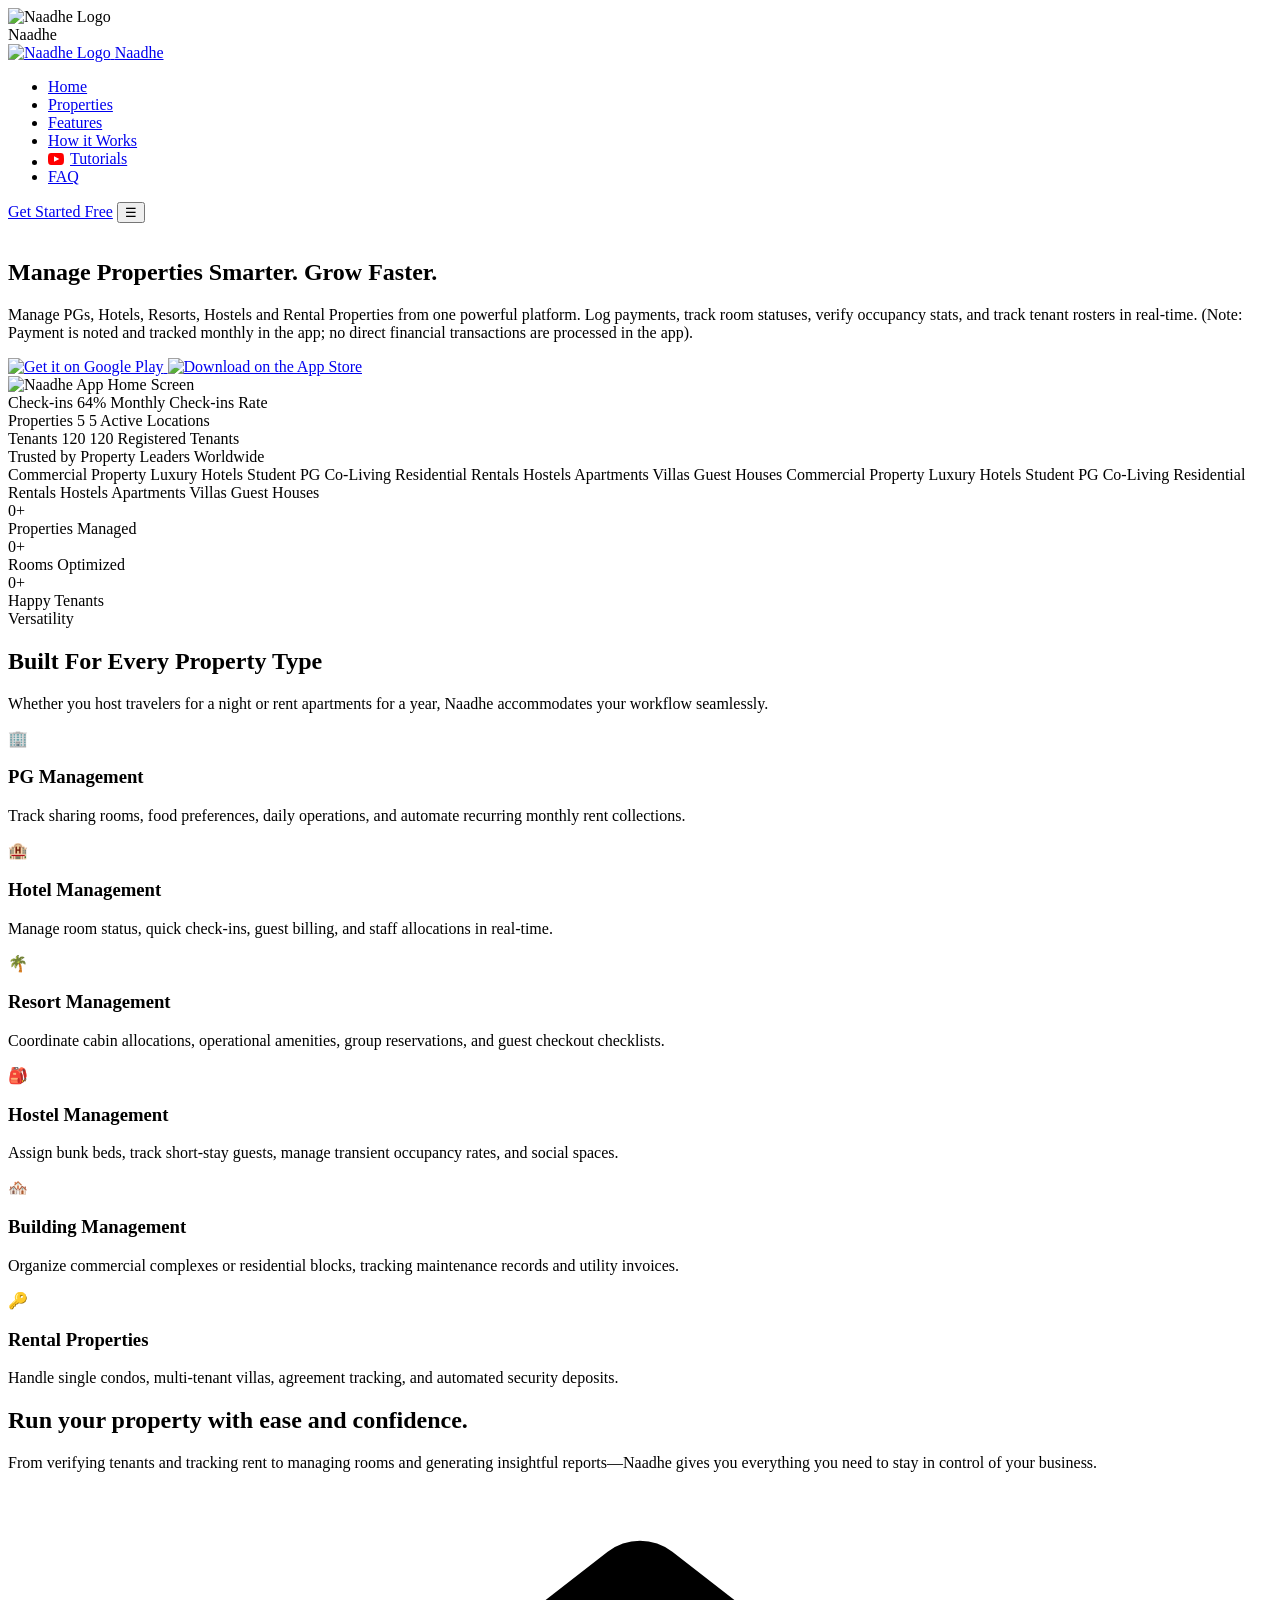
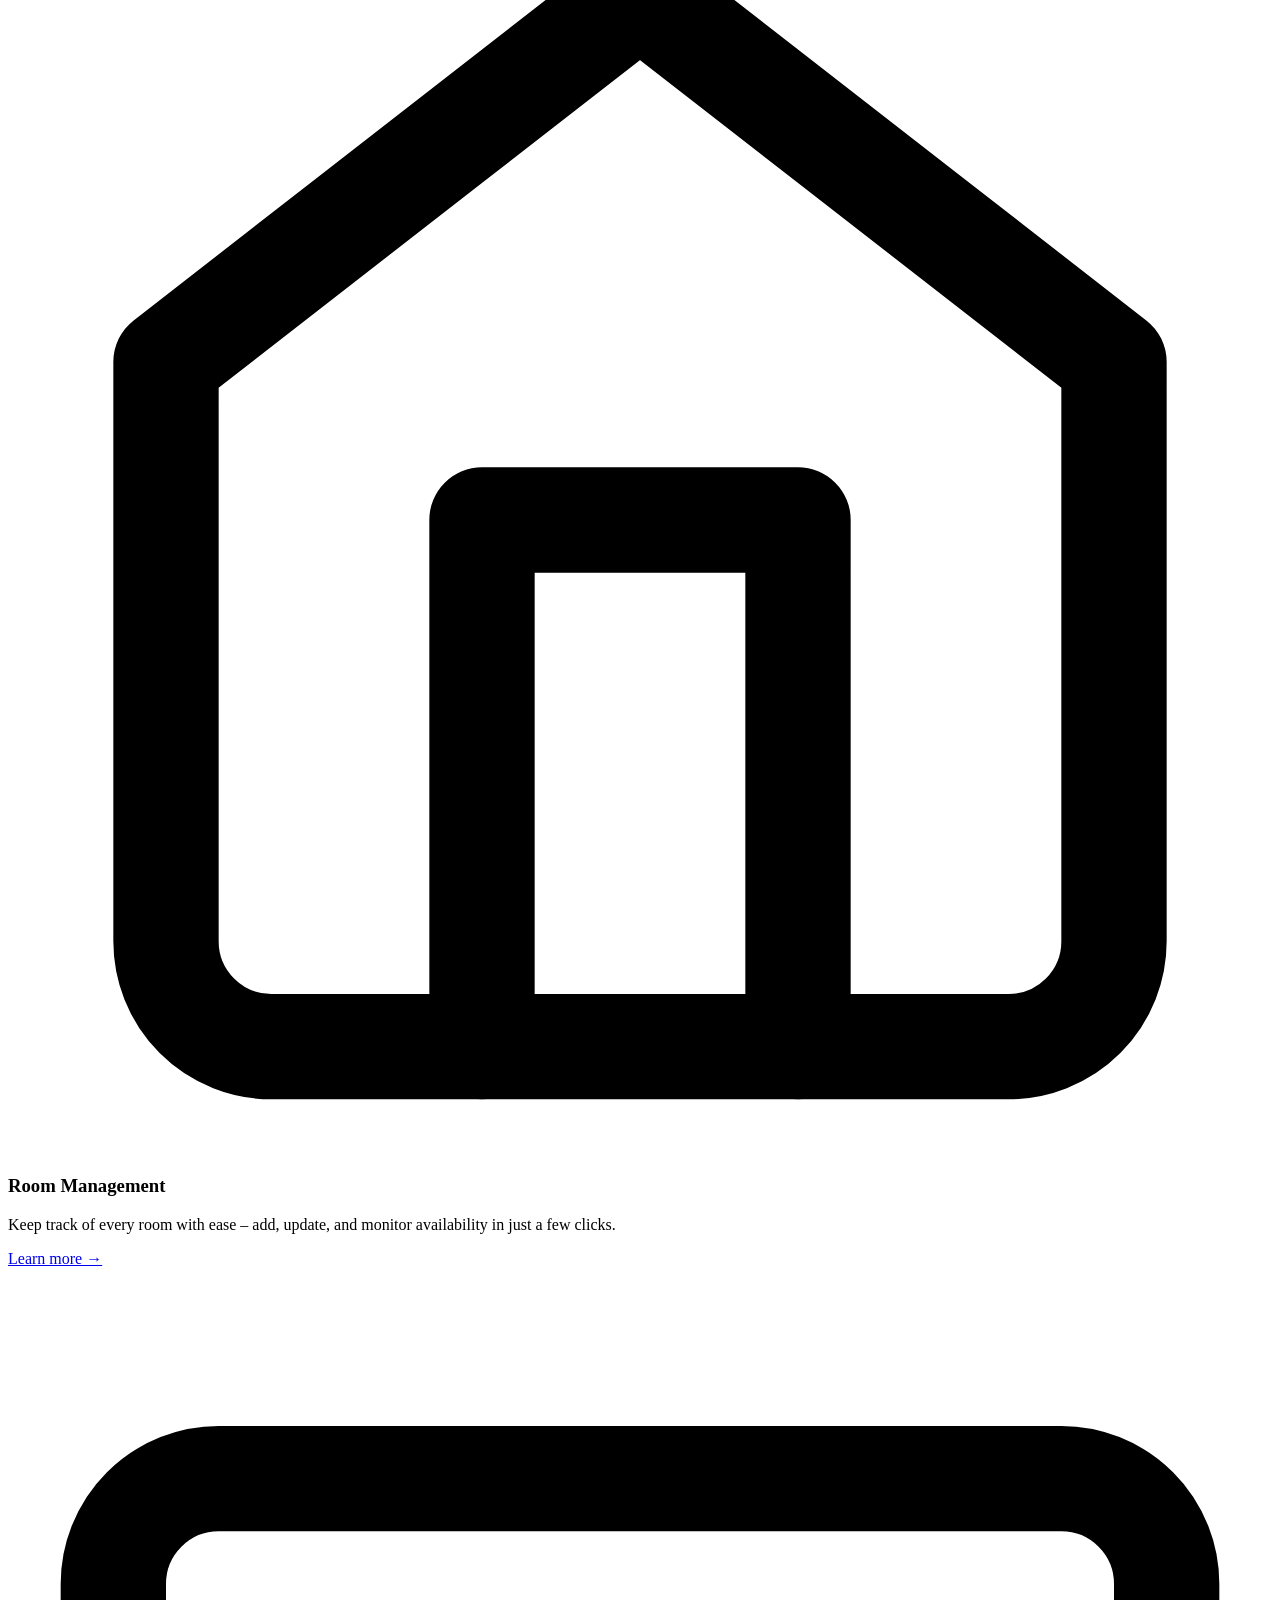
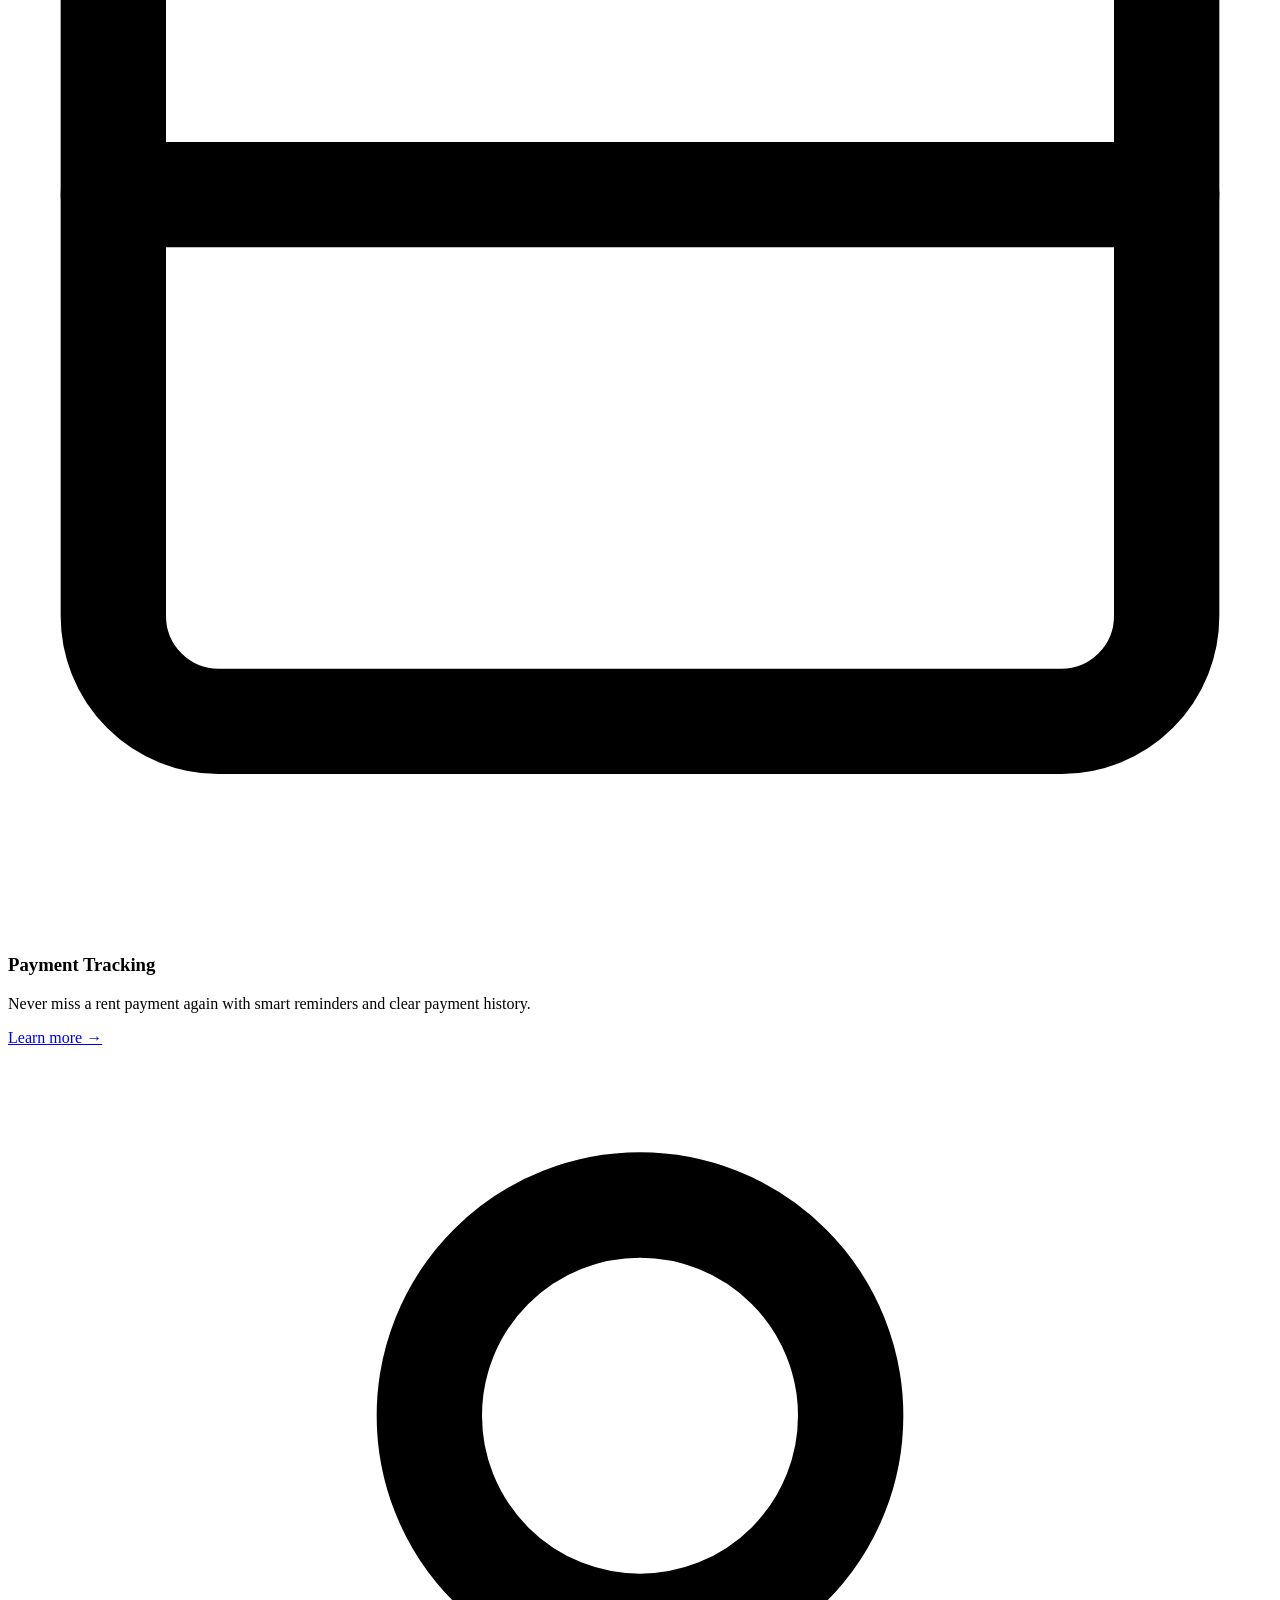
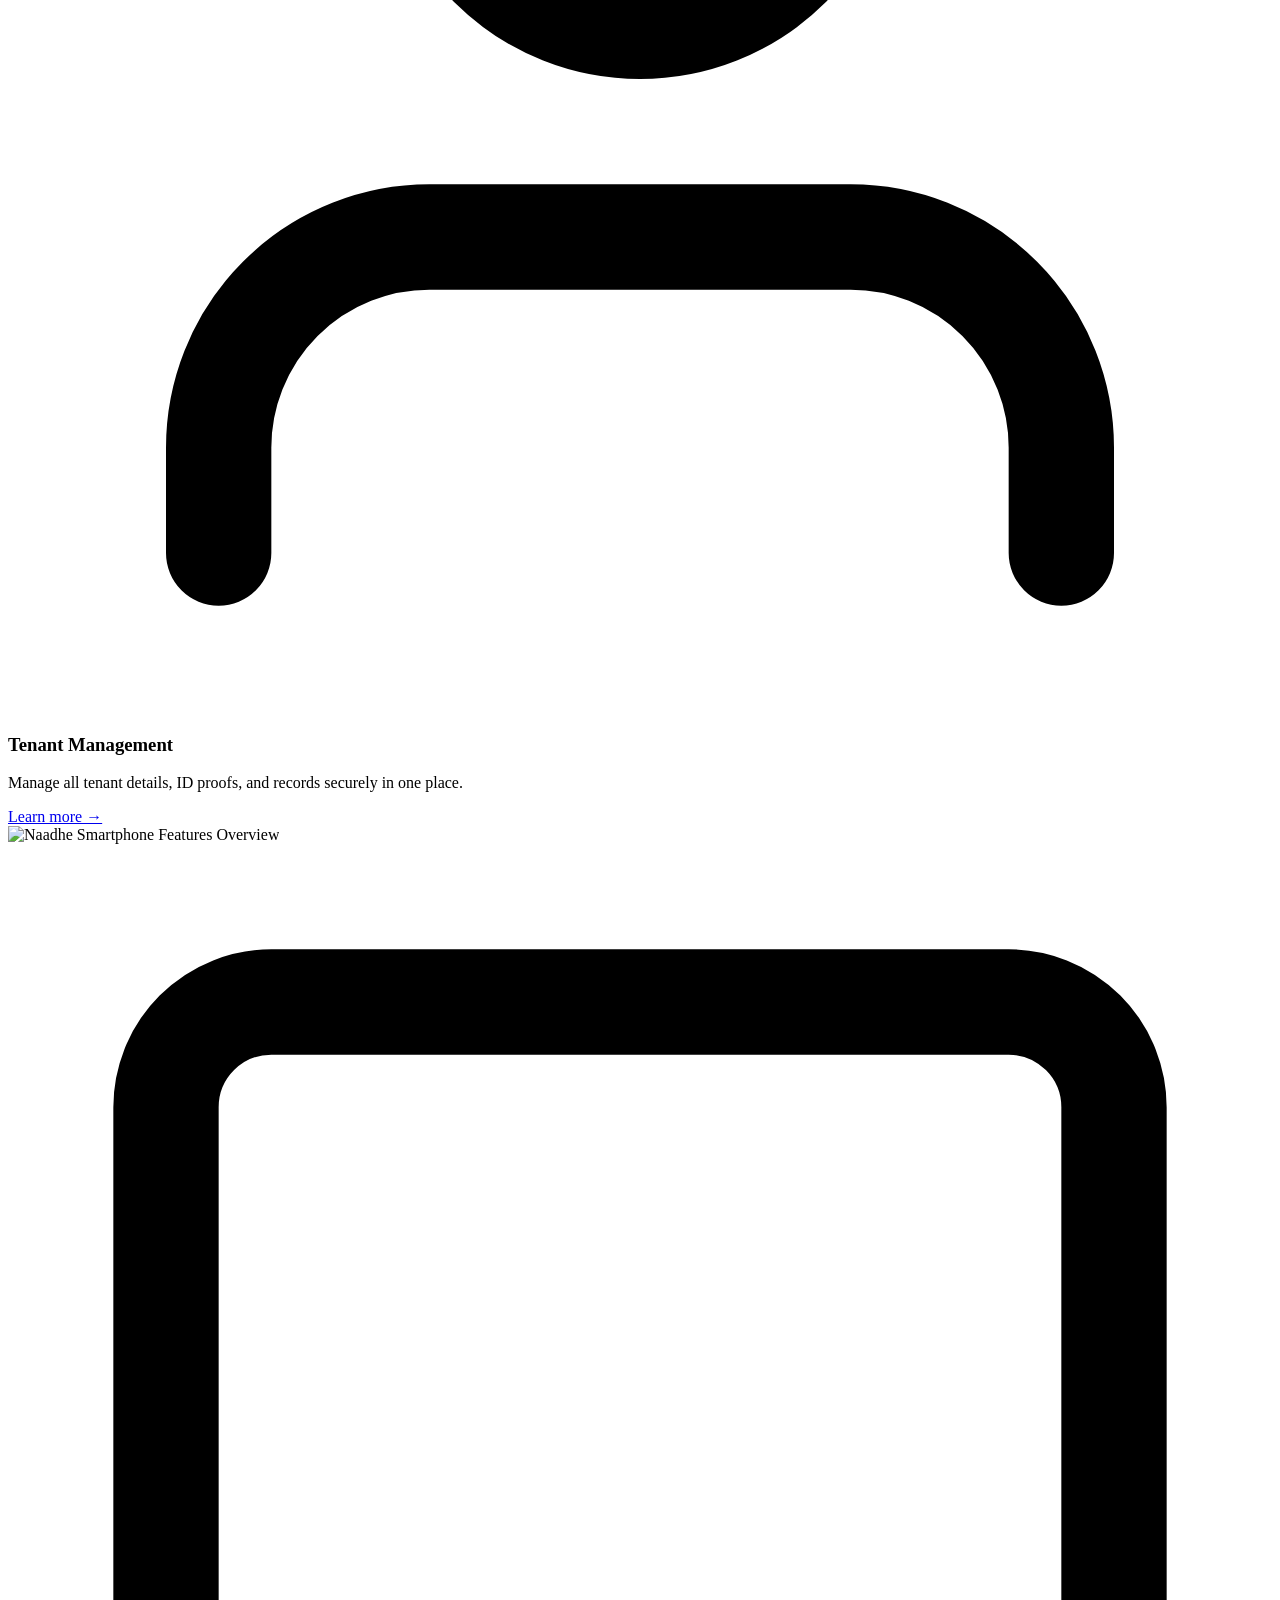
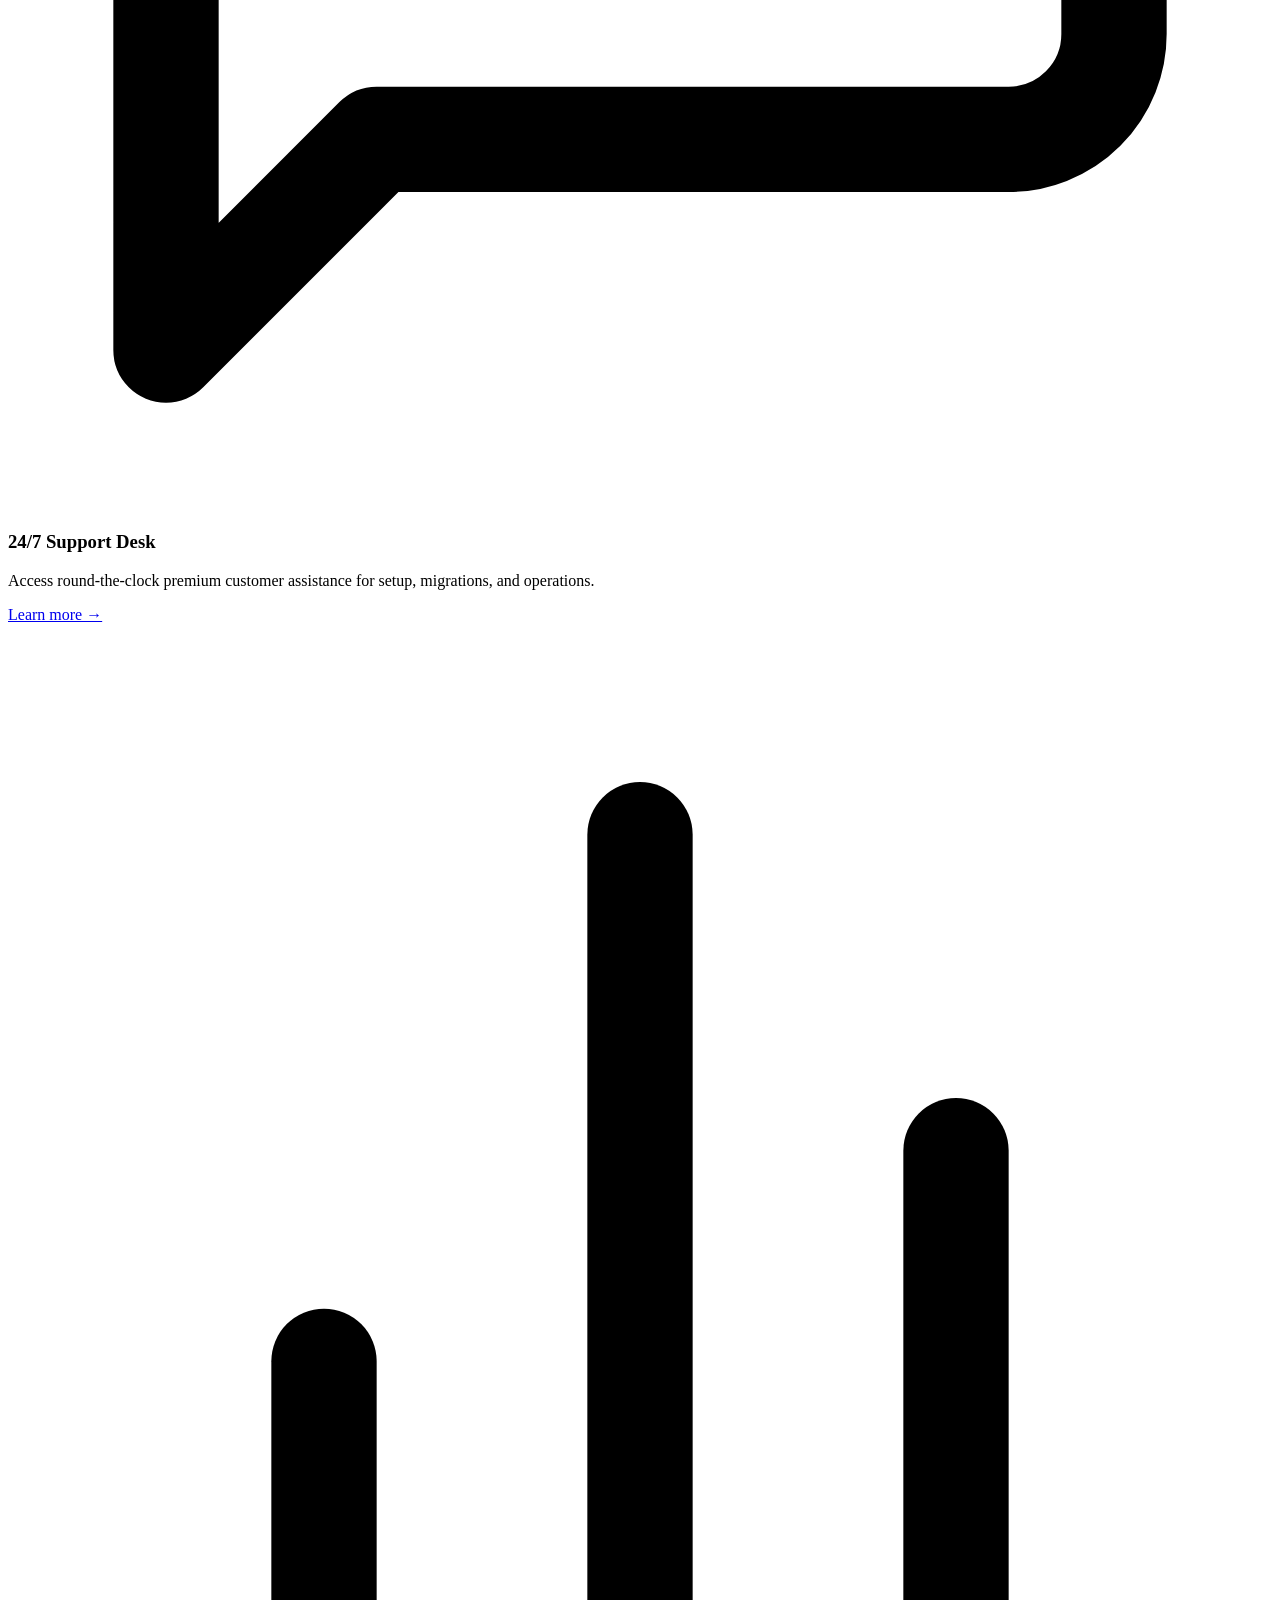
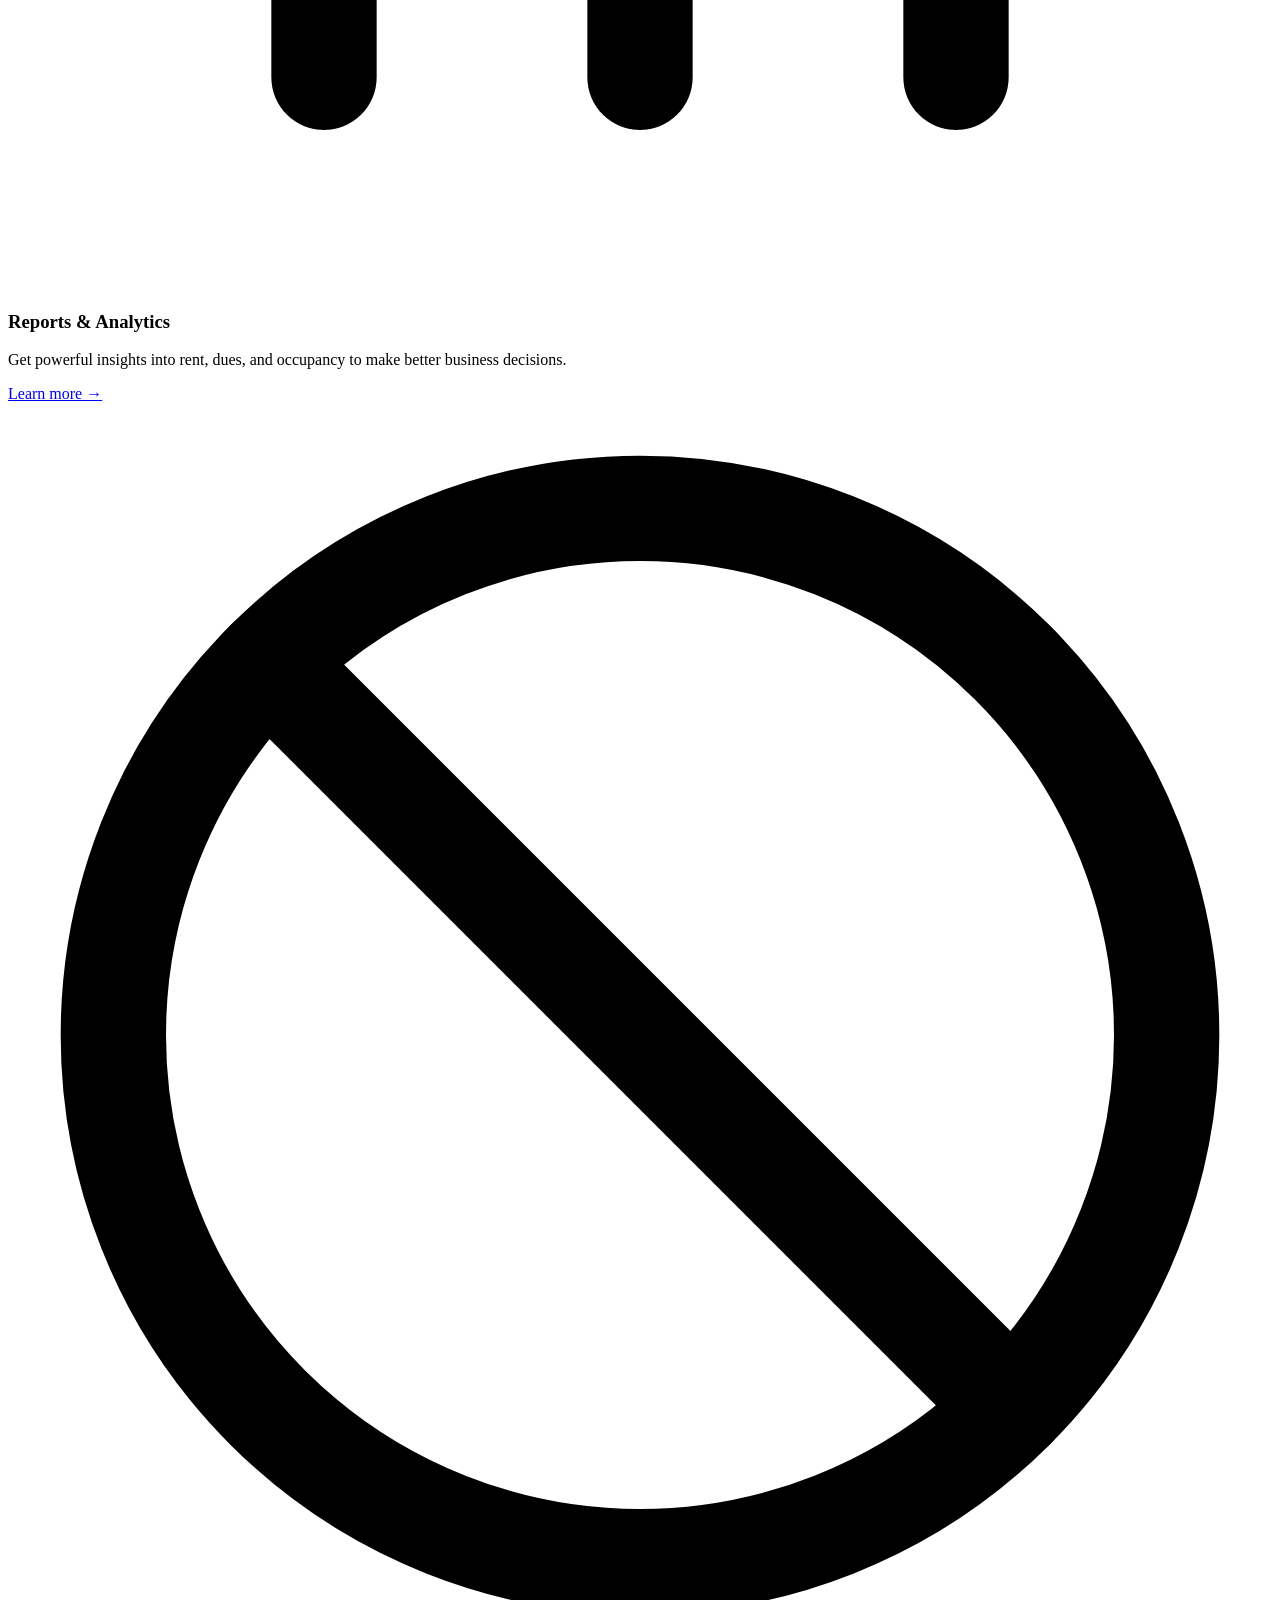
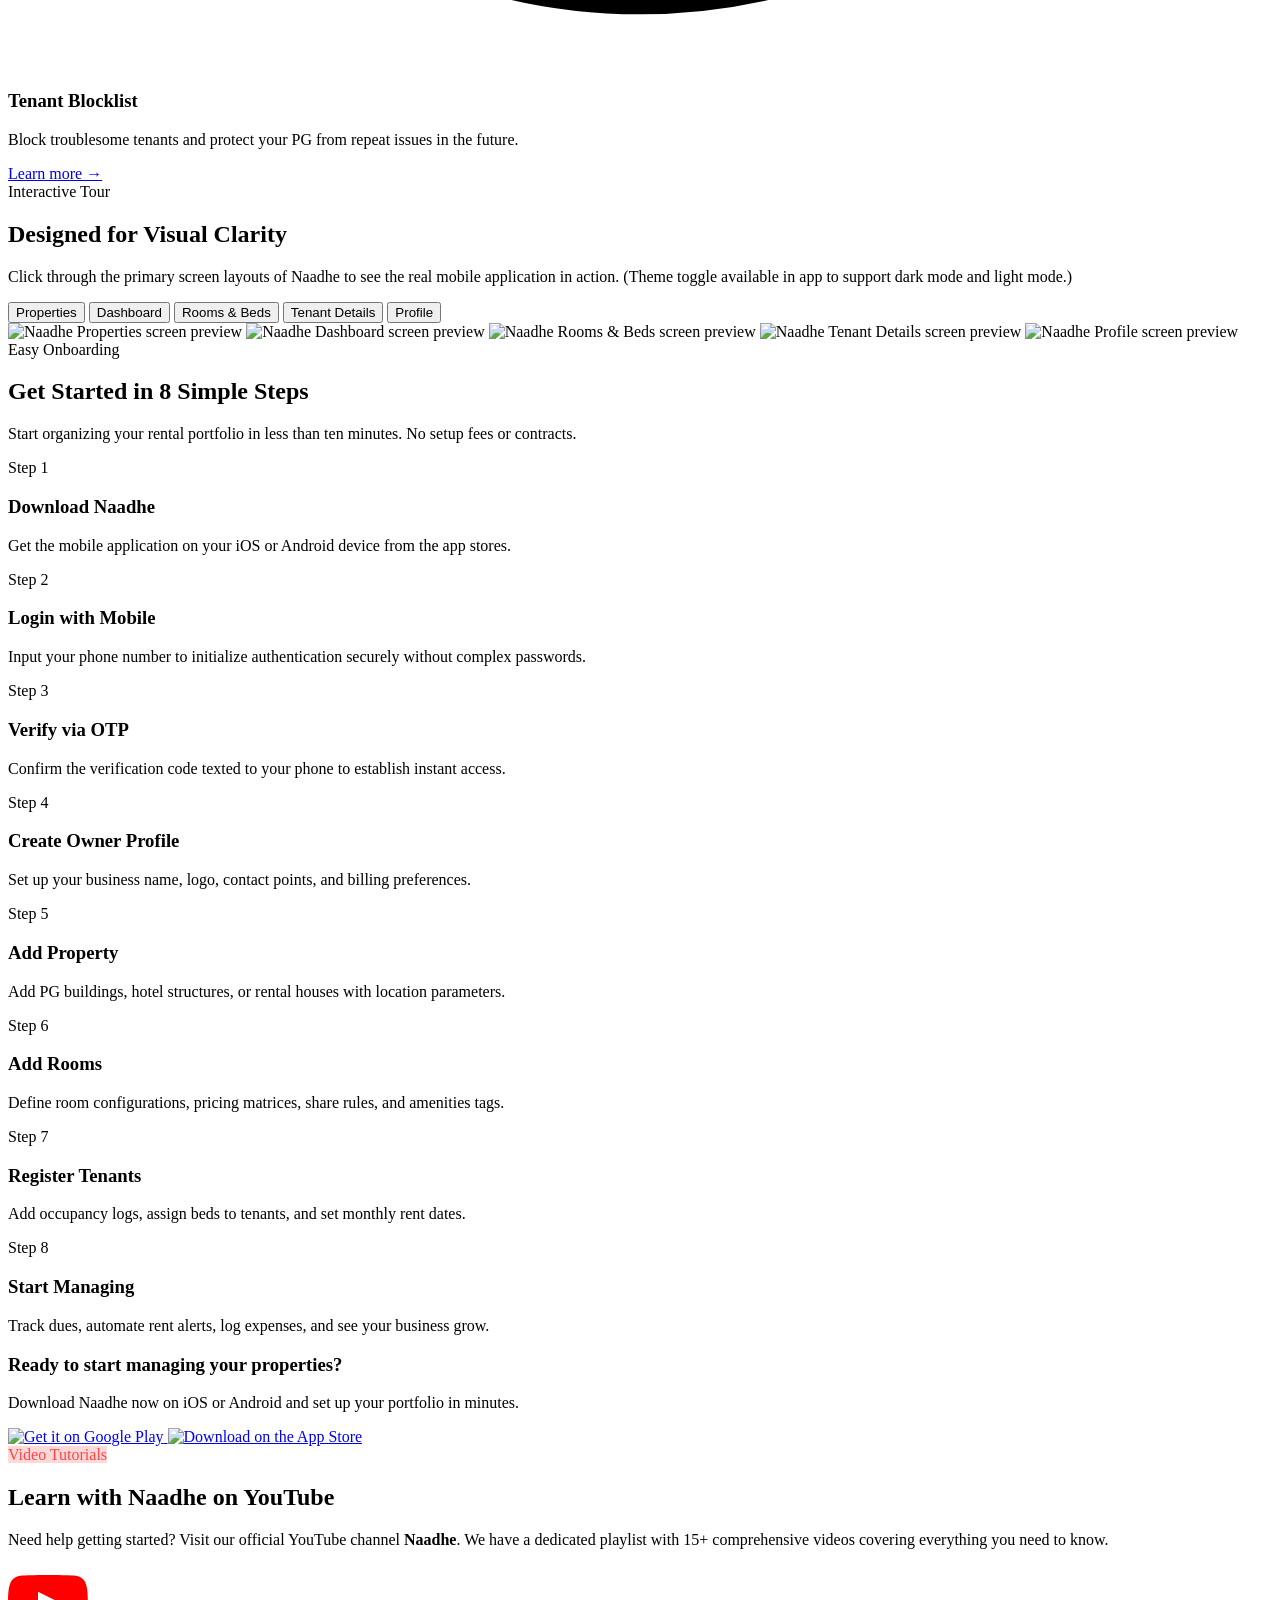
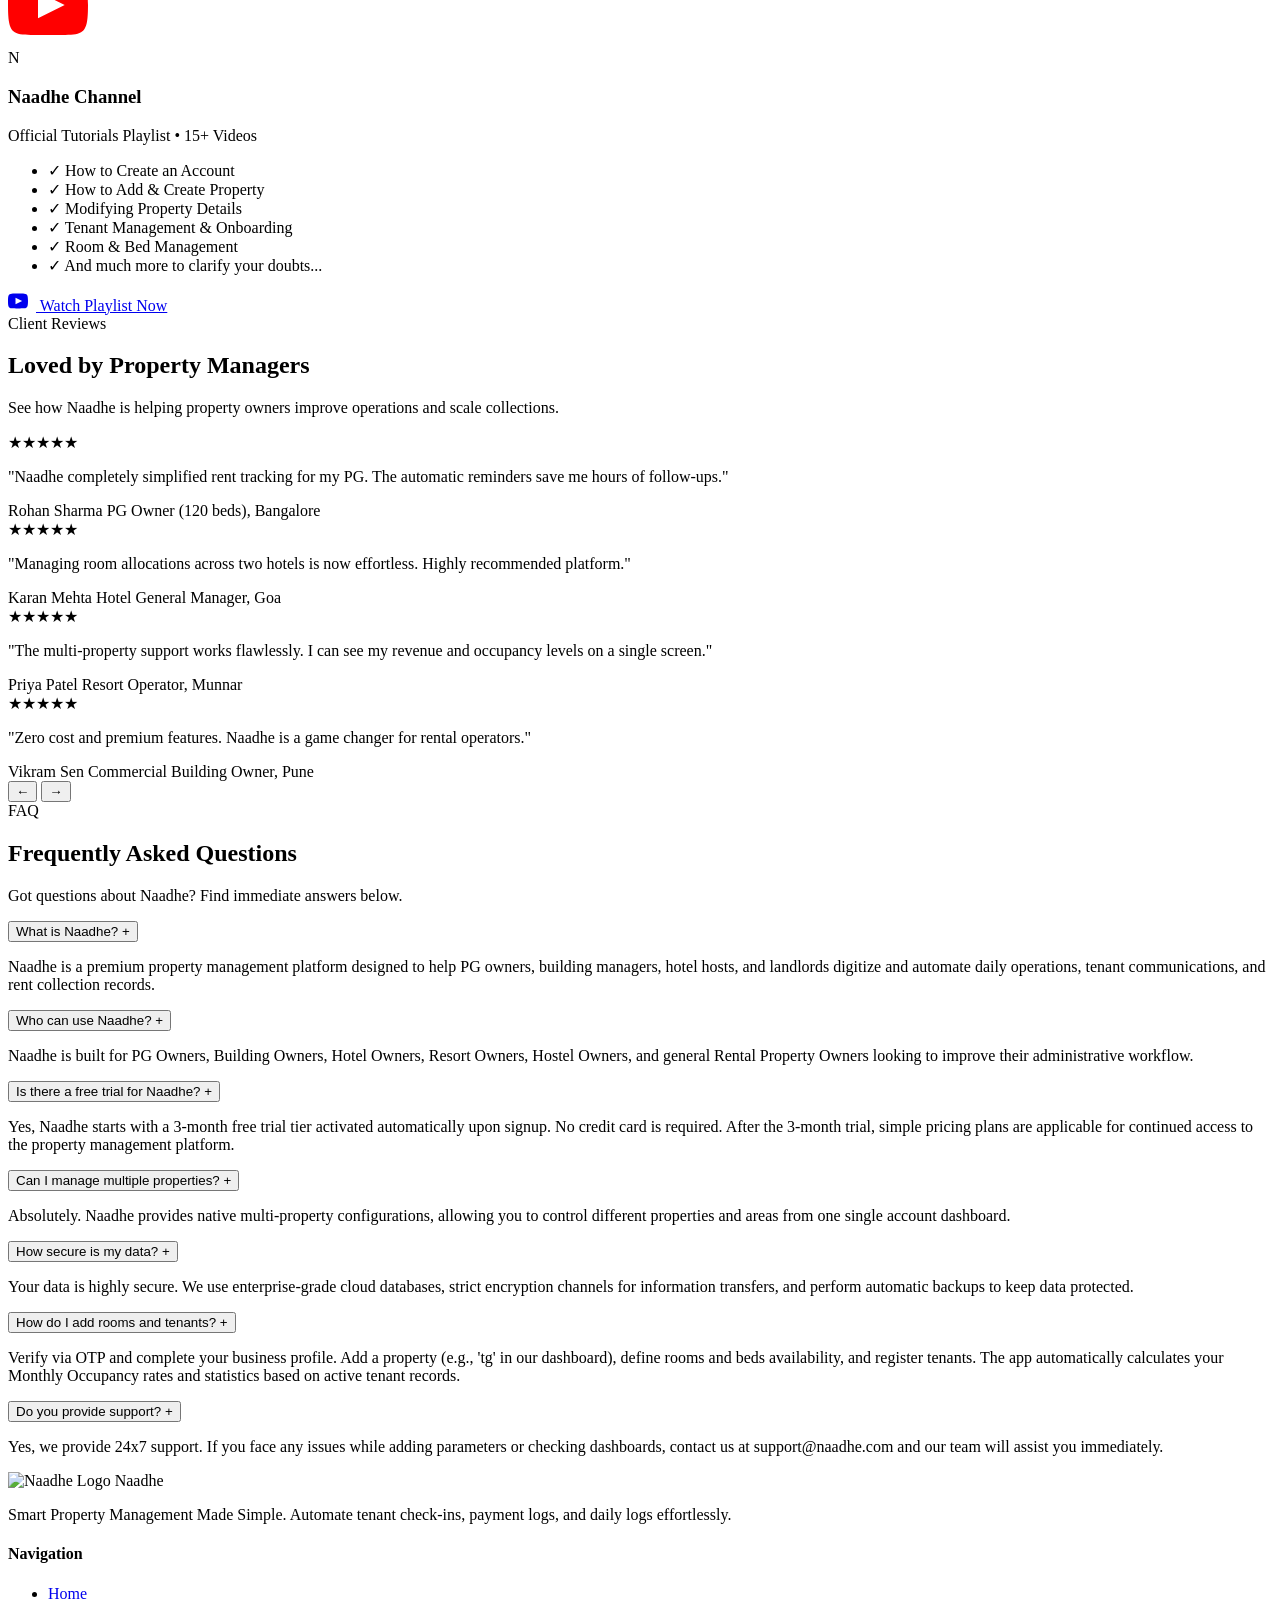
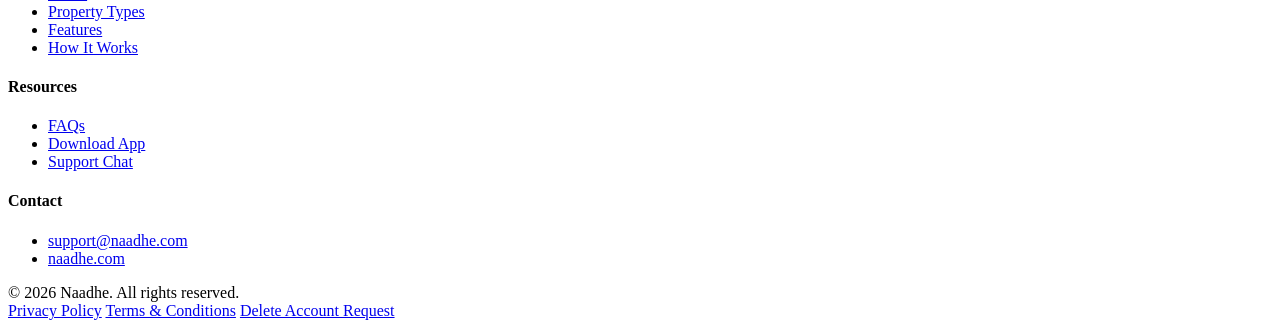
==== public/index.html @ a5a6f1d9 "replaced fully and added youtube" ====
<!DOCTYPE html>
<html lang="en">

<head>
  <meta charset="UTF-8">
  <meta name="viewport" content="width=device-width, initial-scale=1.0">
  <meta name="description"
    content="Naadhe is a modern PG, resort, hotel, hostel, and rental property management platform. Manage rooms, tenants, rent collections, occupancy, and daily operations. 3-Month Free Tier Activated Automatically.">
  <meta name="keywords"
    content="PG Management Software, PG Management App, Hotel Management Software, Resort Management Software, Hostel Management Software, Rental Property Management, Property Management Software, Tenant Management System, Rent Collection App, Room Management Software, Coliving Management Platform, Naadhe">
  <meta name="theme-color" content="#0a728a">

  <title>Naadhe | Smart Property Management Made Simple</title>

  <!-- Open Graph / Facebook -->
  <meta property="og:title" content="Naadhe - Smart Property Management Platform">
  <meta property="og:description" content="Manage PGs, Hotels, Resorts, Hostels and Rental Properties from one powerful platform. 3-Month Free Tier Activated Automatically.">
  <meta property="og:image" content="https://naadhe.com/assets/images/logo.svg">
  <meta property="og:type" content="website">
  <meta property="og:url" content="https://naadhe.com">

  <!-- Twitter -->
  <meta name="twitter:card" content="summary_large_image">
  <meta name="twitter:title" content="Naadhe">
  <meta name="twitter:description" content="Manage PGs, Hotels, Resorts, Hostels and Rental Properties from one powerful platform. 3-Month Free Tier Activated Automatically.">
  <meta name="twitter:image" content="https://naadhe.com/assets/images/logo.svg">

  <!-- Web App Manifest & Favicons -->
  <link rel="manifest" href="/manifest.json">
  <link rel="icon" type="image/svg+xml" href="/assets/images/logo.svg?v=3">
  <link rel="apple-touch-icon" href="/assets/images/logo.svg?v=3">

  <!-- Core Stylesheets -->
  <link rel="stylesheet" href="/assets/css/shimmer.css?v=1.0">
  <link rel="stylesheet" href="/assets/css/style.css?v=1.5">
</head>

<body>

  <!-- Preloader Screen -->
  <div id="preloader" class="preloader">
    <div class="preloader-content">
      <div class="preloader-logo-wrapper">
        <img src="/assets/images/logo.svg" alt="Naadhe Logo" class="preloader-logo">
        <div class="preloader-spinner"></div>
      </div>
      <div class="preloader-text">Naadhe</div>
    </div>
  </div>

  <!-- Scroll Progress Indicator -->
  <div class="scroll-progress-bar" id="scroll-progress"></div>

  <!-- Navigation Bar -->
  <nav class="navbar" id="navbar">
    <a href="#" class="navbar-brand">
      <img src="/assets/images/logo.svg" alt="Naadhe Logo" class="navbar-logo">
      <span class="navbar-title">Naadhe</span>
    </a>
    <ul class="navbar-menu" id="navbar-menu">
      <li><a href="#hero" class="navbar-link">Home</a></li>
      <li><a href="#property-types" class="navbar-link">Properties</a></li>
      <li><a href="#features" class="navbar-link">Features</a></li>
      <li><a href="#how-it-works" class="navbar-link">How it Works</a></li>
      <li>
        <a href="#tutorials" class="navbar-link" style="display: flex; align-items: center; gap: 6px;">
          <svg viewBox="0 0 24 24" fill="#ff0000" width="16" height="16">
            <path d="M19.615 3.184c-3.604-.246-11.631-.245-15.23 0-3.897.266-4.356 2.62-4.385 8.816.029 6.185.484 8.549 4.385 8.816 3.6.245 11.626.246 15.23 0 3.897-.266 4.356-2.62 4.385-8.816-.029-6.185-.484-8.549-4.385-8.816zm-10.615 12.816v-8l8 3.993-8 4.007z"/>
          </svg>
          Tutorials
        </a>
      </li>
      <li><a href="#faq" class="navbar-link">FAQ</a></li>
    </ul>
    <a href="#download" class="navbar-cta">Get Started Free</a>
    <button class="mobile-nav-toggle" id="mobile-toggle" aria-label="Toggle Navigation">
      &#9776;
    </button>
  </nav>

  <!-- Hero Section -->
  <section class="hero-section" id="hero">
    <div class="hero-bg-grid"></div>
    <div class="hero-spotlight"></div>
    <div class="hero-mesh-glow"></div>
    <div class="container hero-grid">
      <div class="hero-text reveal-on-scroll">
        <div class="shimmer-wrapper">
          <div class="shimmer-placeholder">
            <div class="shimmer-title w-90"></div>
            <div class="shimmer-text w-100"></div>
            <div class="shimmer-text w-90"></div>
            <div class="shimmer-text w-75"></div>
            <div style="display: flex; gap: 1rem; margin-top: 1rem;">
              <div class="shimmer-btn"></div>
              <div class="shimmer-btn"></div>
            </div>
          </div>
          <div class="shimmer-real-content">
            <h1 class="hero-heading">Manage Properties Smarter. <span>Grow Faster.</span></h1>
            <p class="hero-subheading">
              Manage PGs, Hotels, Resorts, Hostels and Rental Properties from one powerful platform. Log payments, track room statuses, verify occupancy stats, and track tenant rosters in real-time. (Note: Payment is noted and tracked monthly in the app; no direct financial transactions are processed in the app).
            </p>
            <div class="hero-ctas">
              <!-- Google Play Download Button -->
              <a href="#download" class="store-badge-link">
                <img src="/assets/images/store_images/android.svg" alt="Get it on Google Play" class="store-badge-img">
              </a>
              <!-- App Store Download Button -->
              <a href="#download" class="store-badge-link">
                <img src="/assets/images/store_images/ios.svg" alt="Download on the App Store" class="store-badge-img">
              </a>
            </div>
          </div>
        </div>
      </div>

      <!-- App Showcase Phone Mockup with floating statistics -->
      <div class="hero-mockup">
        <div class="phone-mockup-wrapper shimmer-overlay-container">
          <div class="phone-mockup-screen">
            <img src="/assets/images/home/home.png" alt="Naadhe App Home Screen" class="phone-mockup-image">
          </div>
        </div>
        <!-- Floating Occupancy Card -->
        <div class="floating-card card-occupancy">
          <div class="shimmer-wrapper">
            <div class="shimmer-placeholder">
              <div class="shimmer-badge"></div>
              <div class="shimmer-heading w-60"></div>
              <div class="shimmer-text w-80"></div>
            </div>
            <div class="shimmer-real-content">
              <span class="floating-card-badge">Check-ins</span>
              <span class="floating-card-value">64%</span>
              <span class="floating-card-label">Monthly Check-ins Rate</span>
            </div>
          </div>
        </div>
        <!-- Floating Properties Card -->
        <div class="floating-card card-revenue">
          <div class="shimmer-wrapper">
            <div class="shimmer-placeholder">
              <div class="shimmer-badge"></div>
              <div class="shimmer-heading w-60"></div>
              <div class="shimmer-text w-80"></div>
            </div>
            <div class="shimmer-real-content">
              <span class="floating-card-badge">Properties</span>
              <span class="floating-card-value">5</span>
              <span class="floating-card-label">5 Active Locations</span>
            </div>
          </div>
        </div>
        <!-- Floating Active Tenants Card -->
        <div class="floating-card card-activity">
          <div class="shimmer-wrapper">
            <div class="shimmer-placeholder">
              <div class="shimmer-badge"></div>
              <div class="shimmer-heading w-60"></div>
              <div class="shimmer-text w-80"></div>
            </div>
            <div class="shimmer-real-content">
              <span class="floating-card-badge">Tenants</span>
              <span class="floating-card-value">120</span>
              <span class="floating-card-label">120 Registered Tenants</span>
            </div>
          </div>
        </div>
      </div>
    </div>
  </section>

  <!-- Trusted & Stats Ticker Section -->
  <section id="trusted-stats" class="trusted-stats-section">
    <div class="container">
      <div class="trusted-label">Trusted by Property Leaders Worldwide</div>
      
      <!-- Infinite Scrolling Marquee -->
      <div class="marquee-track">
        <div class="marquee-content">
          <span class="marquee-item">Commercial Property</span>
          <span class="marquee-item">Luxury Hotels</span>
          <span class="marquee-item">Student PG</span>
          <span class="marquee-item">Co-Living</span>
          <span class="marquee-item">Residential Rentals</span>
          <span class="marquee-item">Hostels</span>
          <span class="marquee-item">Apartments</span>
          <span class="marquee-item">Villas</span>
          <span class="marquee-item">Guest Houses</span>
          <!-- Duplicate to loop seamlessly -->
          <span class="marquee-item">Commercial Property</span>
          <span class="marquee-item">Luxury Hotels</span>
          <span class="marquee-item">Student PG</span>
          <span class="marquee-item">Co-Living</span>
          <span class="marquee-item">Residential Rentals</span>
          <span class="marquee-item">Hostels</span>
          <span class="marquee-item">Apartments</span>
          <span class="marquee-item">Villas</span>
          <span class="marquee-item">Guest Houses</span>
        </div>
      </div>

      <!-- Stats Cards Section -->
      <div class="stats-mini-grid">
        <!-- Stat 1 -->
        <div class="stat-card glass-card">
          <div class="shimmer-wrapper">
            <div class="shimmer-placeholder">
              <div class="shimmer-heading w-50" style="margin: 0 auto;"></div>
              <div class="shimmer-text w-80" style="margin: 0 auto;"></div>
            </div>
            <div class="shimmer-real-content">
              <div class="stat-number"><span class="counter" data-count="1000">0</span>+</div>
              <div class="stat-label">Properties Managed</div>
            </div>
          </div>
        </div>
        <!-- Stat 2 -->
        <div class="stat-card glass-card">
          <div class="shimmer-wrapper">
            <div class="shimmer-placeholder">
              <div class="shimmer-heading w-50" style="margin: 0 auto;"></div>
              <div class="shimmer-text w-80" style="margin: 0 auto;"></div>
            </div>
            <div class="shimmer-real-content">
              <div class="stat-number"><span class="counter" data-count="5000">0</span>+</div>
              <div class="stat-label">Rooms Optimized</div>
            </div>
          </div>
        </div>
        <!-- Stat 3 -->
        <div class="stat-card glass-card">
          <div class="shimmer-wrapper">
            <div class="shimmer-placeholder">
              <div class="shimmer-heading w-50" style="margin: 0 auto;"></div>
              <div class="shimmer-text w-80" style="margin: 0 auto;"></div>
            </div>
            <div class="shimmer-real-content">
              <div class="stat-number"><span class="counter" data-count="10000">0</span>+</div>
              <div class="stat-label">Happy Tenants</div>
            </div>
          </div>
        </div>
      </div>
    </div>
  </section>

  <!-- Property Types Section -->
  <section id="property-types" class="reveal-on-scroll">
    <div class="property-bg-blueprint"></div>
    <div class="container">
      <div class="section-header">
        <span class="section-badge">Versatility</span>
        <h2 class="section-title">Built For Every <span>Property Type</span></h2>
        <p class="section-subtitle">Whether you host travelers for a night or rent apartments for a year, Naadhe accommodates your workflow seamlessly.</p>
      </div>
      <div class="property-grid">
        <!-- PG Management -->
        <div class="property-card glass-card">
          <div class="shimmer-wrapper">
            <div class="shimmer-placeholder">
              <div class="shimmer-icon-square"></div>
              <div class="shimmer-heading w-60"></div>
              <div class="shimmer-text w-100"></div>
              <div class="shimmer-text w-80"></div>
            </div>
            <div class="shimmer-real-content">
              <div class="property-icon-wrapper">🏢</div>
              <h3 class="property-card-title">PG Management</h3>
              <p class="property-card-desc">Track sharing rooms, food preferences, daily operations, and automate recurring monthly rent collections.</p>
            </div>
          </div>
        </div>
        <!-- Hotel Management -->
        <div class="property-card glass-card">
          <div class="shimmer-wrapper">
            <div class="shimmer-placeholder">
              <div class="shimmer-icon-square"></div>
              <div class="shimmer-heading w-60"></div>
              <div class="shimmer-text w-100"></div>
              <div class="shimmer-text w-80"></div>
            </div>
            <div class="shimmer-real-content">
              <div class="property-icon-wrapper">🏨</div>
              <h3 class="property-card-title">Hotel Management</h3>
              <p class="property-card-desc">Manage room status, quick check-ins, guest billing, and staff allocations in real-time.</p>
            </div>
          </div>
        </div>
        <!-- Resort Management -->
        <div class="property-card glass-card">
          <div class="shimmer-wrapper">
            <div class="shimmer-placeholder">
              <div class="shimmer-icon-square"></div>
              <div class="shimmer-heading w-60"></div>
              <div class="shimmer-text w-100"></div>
              <div class="shimmer-text w-80"></div>
            </div>
            <div class="shimmer-real-content">
              <div class="property-icon-wrapper">🌴</div>
              <h3 class="property-card-title">Resort Management</h3>
              <p class="property-card-desc">Coordinate cabin allocations, operational amenities, group reservations, and guest checkout checklists.</p>
            </div>
          </div>
        </div>
        <!-- Hostel Management -->
        <div class="property-card glass-card">
          <div class="shimmer-wrapper">
            <div class="shimmer-placeholder">
              <div class="shimmer-icon-square"></div>
              <div class="shimmer-heading w-60"></div>
              <div class="shimmer-text w-100"></div>
              <div class="shimmer-text w-80"></div>
            </div>
            <div class="shimmer-real-content">
              <div class="property-icon-wrapper">🎒</div>
              <h3 class="property-card-title">Hostel Management</h3>
              <p class="property-card-desc">Assign bunk beds, track short-stay guests, manage transient occupancy rates, and social spaces.</p>
            </div>
          </div>
        </div>
        <!-- Building Management -->
        <div class="property-card glass-card">
          <div class="shimmer-wrapper">
            <div class="shimmer-placeholder">
              <div class="shimmer-icon-square"></div>
              <div class="shimmer-heading w-60"></div>
              <div class="shimmer-text w-100"></div>
              <div class="shimmer-text w-80"></div>
            </div>
            <div class="shimmer-real-content">
              <div class="property-icon-wrapper">🏘️</div>
              <h3 class="property-card-title">Building Management</h3>
              <p class="property-card-desc">Organize commercial complexes or residential blocks, tracking maintenance records and utility invoices.</p>
            </div>
          </div>
        </div>
        <!-- Rental Property Management -->
        <div class="property-card glass-card">
          <div class="shimmer-wrapper">
            <div class="shimmer-placeholder">
              <div class="shimmer-icon-square"></div>
              <div class="shimmer-heading w-60"></div>
              <div class="shimmer-text w-100"></div>
              <div class="shimmer-text w-80"></div>
            </div>
            <div class="shimmer-real-content">
              <div class="property-icon-wrapper">🔑</div>
              <h3 class="property-card-title">Rental Properties</h3>
              <p class="property-card-desc">Handle single condos, multi-tenant villas, agreement tracking, and automated security deposits.</p>
            </div>
          </div>
        </div>
      </div>
    </div>
  </section>

  <!-- Upgraded Features Section -->
  <section id="features" class="reveal-on-scroll">
    <div class="container">
      <div class="section-header">
        <h2 class="section-title">Run your property with <span>ease and confidence.</span></h2>
        <p class="section-subtitle">From verifying tenants and tracking rent to managing rooms and generating insightful reports—Naadhe gives you everything you need to stay in control of your business.</p>
      </div>

      <div class="features-showcase-container">
        <!-- Left Features Column -->
        <div class="features-column">
          <!-- Room Management -->
          <div class="showcase-feature-card">
            <div class="shimmer-wrapper">
              <div class="shimmer-placeholder">
                <div style="display: flex; gap: 1rem;">
                  <div class="shimmer-icon-square"></div>
                  <div style="flex: 1;">
                    <div class="shimmer-heading w-60"></div>
                    <div class="shimmer-text w-100"></div>
                    <div class="shimmer-text w-40"></div>
                  </div>
                </div>
              </div>
              <div class="shimmer-real-content">
                <div class="feature-icon-circle icon-orange">
                  <svg viewBox="0 0 24 24" fill="none" stroke="currentColor" stroke-width="2" stroke-linecap="round" stroke-linejoin="round" class="feature-icon">
                    <path d="M3 9l9-7 9 7v11a2 2 0 0 1-2 2H5a2 2 0 0 1-2-2z"/>
                    <polyline points="9 22 9 12 15 12 15 22"/>
                  </svg>
                </div>
                <div class="showcase-feature-card-content">
                  <h3 class="showcase-feature-title">Room Management</h3>
                  <p class="showcase-feature-desc">Keep track of every room with ease – add, update, and monitor availability in just a few clicks.</p>
                  <a href="#download" class="showcase-feature-link">Learn more &rarr;</a>
                </div>
              </div>
            </div>
          </div>

          <!-- Payment Tracking -->
          <div class="showcase-feature-card">
            <div class="shimmer-wrapper">
              <div class="shimmer-placeholder">
                <div style="display: flex; gap: 1rem;">
                  <div class="shimmer-icon-square"></div>
                  <div style="flex: 1;">
                    <div class="shimmer-heading w-60"></div>
                    <div class="shimmer-text w-100"></div>
                    <div class="shimmer-text w-40"></div>
                  </div>
                </div>
              </div>
              <div class="shimmer-real-content">
                <div class="feature-icon-circle icon-green">
                  <svg viewBox="0 0 24 24" fill="none" stroke="currentColor" stroke-width="2" stroke-linecap="round" stroke-linejoin="round" class="feature-icon">
                    <rect x="2" y="4" width="20" height="16" rx="2" ry="2"/>
                    <line x1="2" y1="10" x2="22" y2="10"/>
                  </svg>
                </div>
                <div class="showcase-feature-card-content">
                  <h3 class="showcase-feature-title">Payment Tracking</h3>
                  <p class="showcase-feature-desc">Never miss a rent payment again with smart reminders and clear payment history.</p>
                  <a href="#download" class="showcase-feature-link">Learn more &rarr;</a>
                </div>
              </div>
            </div>
          </div>

          <!-- Tenant Management -->
          <div class="showcase-feature-card">
            <div class="shimmer-wrapper">
              <div class="shimmer-placeholder">
                <div style="display: flex; gap: 1rem;">
                  <div class="shimmer-icon-square"></div>
                  <div style="flex: 1;">
                    <div class="shimmer-heading w-60"></div>
                    <div class="shimmer-text w-100"></div>
                    <div class="shimmer-text w-40"></div>
                  </div>
                </div>
              </div>
              <div class="shimmer-real-content">
                <div class="feature-icon-circle icon-blue">
                  <svg viewBox="0 0 24 24" fill="none" stroke="currentColor" stroke-width="2" stroke-linecap="round" stroke-linejoin="round" class="feature-icon">
                    <path d="M20 21v-2a4 4 0 0 0-4-4H8a4 4 0 0 0-4 4v2"/>
                    <circle cx="12" cy="7" r="4"/>
                  </svg>
                </div>
                <div class="showcase-feature-card-content">
                  <h3 class="showcase-feature-title">Tenant Management</h3>
                  <p class="showcase-feature-desc">Manage all tenant details, ID proofs, and records securely in one place.</p>
                  <a href="#download" class="showcase-feature-link">Learn more &rarr;</a>
                </div>
              </div>
            </div>
          </div>
        </div>

        <!-- Center Phone Mockup Column -->
        <div class="features-phone-mockup shimmer-overlay-container">
          <img src="/assets/images/features/features.png" alt="Naadhe Smartphone Features Overview">
        </div>

        <!-- Right Features Column -->
        <div class="features-column">
          <!-- 24/7 Support Desk -->
          <div class="showcase-feature-card">
            <div class="shimmer-wrapper">
              <div class="shimmer-placeholder">
                <div style="display: flex; gap: 1rem;">
                  <div class="shimmer-icon-square"></div>
                  <div style="flex: 1;">
                    <div class="shimmer-heading w-60"></div>
                    <div class="shimmer-text w-100"></div>
                    <div class="shimmer-text w-40"></div>
                  </div>
                </div>
              </div>
              <div class="shimmer-real-content">
                <div class="feature-icon-circle icon-orange">
                  <svg viewBox="0 0 24 24" fill="none" stroke="currentColor" stroke-width="2" stroke-linecap="round" stroke-linejoin="round" class="feature-icon">
                    <path d="M21 15a2 2 0 0 1-2 2H7l-4 4V5a2 2 0 0 1 2-2h14a2 2 0 0 1 2 2z"/>
                  </svg>
                </div>
                <div class="showcase-feature-card-content">
                  <h3 class="showcase-feature-title">24/7 Support Desk</h3>
                  <p class="showcase-feature-desc">Access round-the-clock premium customer assistance for setup, migrations, and operations.</p>
                  <a href="#download" class="showcase-feature-link">Learn more &rarr;</a>
                </div>
              </div>
            </div>
          </div>

          <!-- Reports & Analytics -->
          <div class="showcase-feature-card">
            <div class="shimmer-wrapper">
              <div class="shimmer-placeholder">
                <div style="display: flex; gap: 1rem;">
                  <div class="shimmer-icon-square"></div>
                  <div style="flex: 1;">
                    <div class="shimmer-heading w-60"></div>
                    <div class="shimmer-text w-100"></div>
                    <div class="shimmer-text w-40"></div>
                  </div>
                </div>
              </div>
              <div class="shimmer-real-content">
                <div class="feature-icon-circle icon-purple">
                  <svg viewBox="0 0 24 24" fill="none" stroke="currentColor" stroke-width="2" stroke-linecap="round" stroke-linejoin="round" class="feature-icon">
                    <line x1="18" y1="20" x2="18" y2="10"/>
                    <line x1="12" y1="20" x2="12" y2="4"/>
                    <line x1="6" y1="20" x2="6" y2="14"/>
                  </svg>
                </div>
                <div class="showcase-feature-card-content">
                  <h3 class="showcase-feature-title">Reports & Analytics</h3>
                  <p class="showcase-feature-desc">Get powerful insights into rent, dues, and occupancy to make better business decisions.</p>
                  <a href="#download" class="showcase-feature-link">Learn more &rarr;</a>
                </div>
              </div>
            </div>
          </div>

          <!-- Tenant Blocklist -->
          <div class="showcase-feature-card">
            <div class="shimmer-wrapper">
              <div class="shimmer-placeholder">
                <div style="display: flex; gap: 1rem;">
                  <div class="shimmer-icon-square"></div>
                  <div style="flex: 1;">
                    <div class="shimmer-heading w-60"></div>
                    <div class="shimmer-text w-100"></div>
                    <div class="shimmer-text w-40"></div>
                  </div>
                </div>
              </div>
              <div class="shimmer-real-content">
                <div class="feature-icon-circle icon-red">
                  <svg viewBox="0 0 24 24" fill="none" stroke="currentColor" stroke-width="2" stroke-linecap="round" stroke-linejoin="round" class="feature-icon">
                    <circle cx="12" cy="12" r="10"/>
                    <line x1="4.93" y1="4.93" x2="19.07" y2="19.07"/>
                  </svg>
                </div>
                <div class="showcase-feature-card-content">
                  <h3 class="showcase-feature-title">Tenant Blocklist</h3>
                  <p class="showcase-feature-desc">Block troublesome tenants and protect your PG from repeat issues in the future.</p>
                  <a href="#download" class="showcase-feature-link">Learn more &rarr;</a>
                </div>
              </div>
            </div>
          </div>
        </div>
      </div>
    </div>
  </section>

  <!-- Product Showcase Section -->
  <section id="showcase" class="product-showcase reveal-on-scroll">
    <div class="showcase-bg-glow"></div>
    <div class="showcase-sonar">
      <div class="sonar-wave wave-1"></div>
      <div class="sonar-wave wave-2"></div>
      <div class="sonar-wave wave-3"></div>
    </div>
    <div class="container showcase-wrapper">
      <div class="section-header">
        <span class="section-badge">Interactive Tour</span>
        <h2 class="section-title">Designed for <span>Visual Clarity</span></h2>
        <p class="section-subtitle">Click through the primary screen layouts of Naadhe to see the real mobile application in action. (Theme toggle available in app to support dark mode and light mode.)</p>
      </div>
      
      <!-- Showcase Switcher Tabs -->
      <div class="showcase-tabs">
        <button class="showcase-tab active" data-target="showcase-properties">Properties</button>
        <button class="showcase-tab" data-target="showcase-dashboard">Dashboard</button>
        <button class="showcase-tab" data-target="showcase-rooms">Rooms & Beds</button>
        <button class="showcase-tab" data-target="showcase-tenant-details">Tenant Details</button>
        <button class="showcase-tab" data-target="showcase-profile">Profile</button>
      </div>

      <!-- App Interface Frame -->
      <div class="showcase-mockup-wrapper">
        <div class="showcase-browser-frame shimmer-overlay-container">
          <img src="/assets/images/Interactive/properties.png" alt="Naadhe Properties screen preview" class="showcase-screen-img active" id="showcase-properties">
          <img src="/assets/images/Interactive/dashboard.png" alt="Naadhe Dashboard screen preview" class="showcase-screen-img" id="showcase-dashboard">
          <img src="/assets/images/Interactive/rooms_beds.png" alt="Naadhe Rooms & Beds screen preview" class="showcase-screen-img" id="showcase-rooms">
          <img src="/assets/images/Interactive/teanant details.png" alt="Naadhe Tenant Details screen preview" class="showcase-screen-img" id="showcase-tenant-details">
          <img src="/assets/images/Interactive/profile.png" alt="Naadhe Profile screen preview" class="showcase-screen-img" id="showcase-profile">
        </div>
      </div>
    </div>
  </section>

  <!-- How It Works Section -->
  <section id="how-it-works" class="reveal-on-scroll">
    <div class="container">
      <div class="section-header">
        <span class="section-badge">Easy Onboarding</span>
        <h2 class="section-title">Get Started in <span>8 Simple Steps</span></h2>
        <p class="section-subtitle">Start organizing your rental portfolio in less than ten minutes. No setup fees or contracts.</p>
      </div>
      
      <div class="timeline-container">
        <div class="timeline-line"></div>
        
        <!-- Step 1 -->
        <div class="timeline-step">
          <div class="timeline-dot"></div>
          <div class="timeline-card glass-card">
            <div class="shimmer-wrapper">
              <div class="shimmer-placeholder">
                <div class="shimmer-badge"></div>
                <div class="shimmer-heading w-60"></div>
                <div class="shimmer-text w-90"></div>
              </div>
              <div class="shimmer-real-content">
                <div class="timeline-step-num">Step 1</div>
                <h3 class="timeline-step-title">Download Naadhe</h3>
                <p class="timeline-step-desc">Get the mobile application on your iOS or Android device from the app stores.</p>
              </div>
            </div>
          </div>
        </div>

        <!-- Step 2 -->
        <div class="timeline-step">
          <div class="timeline-dot"></div>
          <div class="timeline-card glass-card">
            <div class="shimmer-wrapper">
              <div class="shimmer-placeholder">
                <div class="shimmer-badge"></div>
                <div class="shimmer-heading w-60"></div>
                <div class="shimmer-text w-90"></div>
              </div>
              <div class="shimmer-real-content">
                <div class="timeline-step-num">Step 2</div>
                <h3 class="timeline-step-title">Login with Mobile</h3>
                <p class="timeline-step-desc">Input your phone number to initialize authentication securely without complex passwords.</p>
              </div>
            </div>
          </div>
        </div>

        <!-- Step 3 -->
        <div class="timeline-step">
          <div class="timeline-dot"></div>
          <div class="timeline-card glass-card">
            <div class="shimmer-wrapper">
              <div class="shimmer-placeholder">
                <div class="shimmer-badge"></div>
                <div class="shimmer-heading w-60"></div>
                <div class="shimmer-text w-90"></div>
              </div>
              <div class="shimmer-real-content">
                <div class="timeline-step-num">Step 3</div>
                <h3 class="timeline-step-title">Verify via OTP</h3>
                <p class="timeline-step-desc">Confirm the verification code texted to your phone to establish instant access.</p>
              </div>
            </div>
          </div>
        </div>

        <!-- Step 4 -->
        <div class="timeline-step">
          <div class="timeline-dot"></div>
          <div class="timeline-card glass-card">
            <div class="shimmer-wrapper">
              <div class="shimmer-placeholder">
                <div class="shimmer-badge"></div>
                <div class="shimmer-heading w-60"></div>
                <div class="shimmer-text w-90"></div>
              </div>
              <div class="shimmer-real-content">
                <div class="timeline-step-num">Step 4</div>
                <h3 class="timeline-step-title">Create Owner Profile</h3>
                <p class="timeline-step-desc">Set up your business name, logo, contact points, and billing preferences.</p>
              </div>
            </div>
          </div>
        </div>

        <!-- Step 5 -->
        <div class="timeline-step">
          <div class="timeline-dot"></div>
          <div class="timeline-card glass-card">
            <div class="shimmer-wrapper">
              <div class="shimmer-placeholder">
                <div class="shimmer-badge"></div>
                <div class="shimmer-heading w-60"></div>
                <div class="shimmer-text w-90"></div>
              </div>
              <div class="shimmer-real-content">
                <div class="timeline-step-num">Step 5</div>
                <h3 class="timeline-step-title">Add Property</h3>
                <p class="timeline-step-desc">Add PG buildings, hotel structures, or rental houses with location parameters.</p>
              </div>
            </div>
          </div>
        </div>

        <!-- Step 6 -->
        <div class="timeline-step">
          <div class="timeline-dot"></div>
          <div class="timeline-card glass-card">
            <div class="shimmer-wrapper">
              <div class="shimmer-placeholder">
                <div class="shimmer-badge"></div>
                <div class="shimmer-heading w-60"></div>
                <div class="shimmer-text w-90"></div>
              </div>
              <div class="shimmer-real-content">
                <div class="timeline-step-num">Step 6</div>
                <h3 class="timeline-step-title">Add Rooms</h3>
                <p class="timeline-step-desc">Define room configurations, pricing matrices, share rules, and amenities tags.</p>
              </div>
            </div>
          </div>
        </div>

        <!-- Step 7 -->
        <div class="timeline-step">
          <div class="timeline-dot"></div>
          <div class="timeline-card glass-card">
            <div class="shimmer-wrapper">
              <div class="shimmer-placeholder">
                <div class="shimmer-badge"></div>
                <div class="shimmer-heading w-60"></div>
                <div class="shimmer-text w-90"></div>
              </div>
              <div class="shimmer-real-content">
                <div class="timeline-step-num">Step 7</div>
                <h3 class="timeline-step-title">Register Tenants</h3>
                <p class="timeline-step-desc">Add occupancy logs, assign beds to tenants, and set monthly rent dates.</p>
              </div>
            </div>
          </div>
        </div>

        <!-- Step 8 -->
        <div class="timeline-step">
          <div class="timeline-dot"></div>
          <div class="timeline-card glass-card">
            <div class="shimmer-wrapper">
              <div class="shimmer-placeholder">
                <div class="shimmer-badge"></div>
                <div class="shimmer-heading w-60"></div>
                <div class="shimmer-text w-90"></div>
              </div>
              <div class="shimmer-real-content">
                <div class="timeline-step-num">Step 8</div>
                <h3 class="timeline-step-title">Start Managing</h3>
                <p class="timeline-step-desc">Track dues, automate rent alerts, log expenses, and see your business grow.</p>
              </div>
            </div>
          </div>
        </div>

      </div>

      <!-- Download Buttons under How It Works -->
      <div class="timeline-download" id="download">
        <h3 class="timeline-download-title">Ready to start managing your properties?</h3>
        <p class="timeline-download-subtitle">Download Naadhe now on iOS or Android and set up your portfolio in minutes.</p>
        <div class="timeline-download-buttons">
          <!-- Google Play Download Button -->
          <a href="#" class="store-badge-link">
            <img src="/assets/images/store_images/android.svg" alt="Get it on Google Play" class="store-badge-img">
          </a>
          <!-- App Store Download Button -->
          <a href="#" class="store-badge-link">
            <img src="/assets/images/store_images/ios.svg" alt="Download on the App Store" class="store-badge-img">
          </a>
        </div>
      </div>
    </div>
  </section>

  <!-- YouTube Tutorials Section -->
  <section id="tutorials" class="youtube-section reveal-on-scroll">
    <div class="container">
      <div class="section-header">
        <span class="section-badge" style="background: rgba(255, 0, 0, 0.15); color: #ff4444; border-color: rgba(255, 0, 0, 0.35);">Video Tutorials</span>
        <h2 class="section-title">Learn with <span>Naadhe</span> on YouTube</h2>
        <p class="section-subtitle">Need help getting started? Visit our official YouTube channel <strong>Naadhe</strong>. We have a dedicated playlist with 15+ comprehensive videos covering everything you need to know.</p>
      </div>

      <div class="youtube-content-wrapper">
        <div class="youtube-video-mockup shimmer-overlay-container">
          <div class="youtube-placeholder-bg">
            <a href="https://www.youtube.com/@Naadhe" target="_blank" rel="noopener noreferrer" class="youtube-play-btn">
              <svg viewBox="0 0 24 24" fill="#ff0000" class="youtube-play-icon" width="80" height="80">
                <path d="M19.615 3.184c-3.604-.246-11.631-.245-15.23 0-3.897.266-4.356 2.62-4.385 8.816.029 6.185.484 8.549 4.385 8.816 3.6.245 11.626.246 15.23 0 3.897-.266 4.356-2.62 4.385-8.816-.029-6.185-.484-8.549-4.385-8.816zm-10.615 12.816v-8l8 3.993-8 4.007z"/>
              </svg>
            </a>
          </div>
        </div>

        <div class="youtube-details">
          <div class="youtube-channel-info">
            <div class="youtube-avatar">N</div>
            <div>
              <h3 class="youtube-channel-name">Naadhe Channel</h3>
              <p class="youtube-playlist-info">Official Tutorials Playlist • 15+ Videos</p>
            </div>
          </div>
          
          <ul class="youtube-topics-list">
            <li>
              <span class="topic-icon">✓</span>
              <span>How to Create an Account</span>
            </li>
            <li>
              <span class="topic-icon">✓</span>
              <span>How to Add &amp; Create Property</span>
            </li>
            <li>
              <span class="topic-icon">✓</span>
              <span>Modifying Property Details</span>
            </li>
            <li>
              <span class="topic-icon">✓</span>
              <span>Tenant Management &amp; Onboarding</span>
            </li>
            <li>
              <span class="topic-icon">✓</span>
              <span>Room &amp; Bed Management</span>
            </li>
            <li>
              <span class="topic-icon">✓</span>
              <span>And much more to clarify your doubts...</span>
            </li>
          </ul>
          
          <a href="https://www.youtube.com/@Naadhe" target="_blank" rel="noopener noreferrer" class="youtube-cta-btn">
            <svg viewBox="0 0 24 24" fill="currentColor" width="20" height="20" style="margin-right: 8px;">
              <path d="M19.615 3.184c-3.604-.246-11.631-.245-15.23 0-3.897.266-4.356 2.62-4.385 8.816.029 6.185.484 8.549 4.385 8.816 3.6.245 11.626.246 15.23 0 3.897-.266 4.356-2.62 4.385-8.816-.029-6.185-.484-8.549-4.385-8.816zm-10.615 12.816v-8l8 3.993-8 4.007z"/>
            </svg>
            Watch Playlist Now
          </a>
        </div>
      </div>
    </div>
  </section>

  <!-- Testimonials Section -->
  <section id="testimonials" class="reveal-on-scroll">
    <div class="container">
      <div class="section-header">
        <span class="section-badge">Client Reviews</span>
        <h2 class="section-title">Loved by <span>Property Managers</span></h2>
        <p class="section-subtitle">See how Naadhe is helping property owners improve operations and scale collections.</p>
      </div>

      <div class="testimonials-slider-container">
        <div class="testimonials-slider" id="testimonials-slider">
          <!-- PG Owner -->
          <div class="testimonial-card glass-card">
            <div class="shimmer-wrapper">
              <div class="shimmer-placeholder">
                <div class="shimmer-badge"></div>
                <div class="shimmer-text w-100"></div>
                <div class="shimmer-text w-80"></div>
                <div class="shimmer-heading w-40"></div>
              </div>
              <div class="shimmer-real-content">
                <div class="testimonial-stars">★★★★★</div>
                <p class="testimonial-quote">"Naadhe completely simplified rent tracking for my PG. The automatic reminders save me hours of follow-ups."</p>
                <div class="testimonial-author">
                  <div class="testimonial-author-info">
                    <span class="testimonial-name">Rohan Sharma</span>
                    <span class="testimonial-role">PG Owner (120 beds), Bangalore</span>
                  </div>
                </div>
              </div>
            </div>
          </div>
          <!-- Hotel Manager -->
          <div class="testimonial-card glass-card">
            <div class="shimmer-wrapper">
              <div class="shimmer-placeholder">
                <div class="shimmer-badge"></div>
                <div class="shimmer-text w-100"></div>
                <div class="shimmer-text w-80"></div>
                <div class="shimmer-heading w-40"></div>
              </div>
              <div class="shimmer-real-content">
                <div class="testimonial-stars">★★★★★</div>
                <p class="testimonial-quote">"Managing room allocations across two hotels is now effortless. Highly recommended platform."</p>
                <div class="testimonial-author">
                  <div class="testimonial-author-info">
                    <span class="testimonial-name">Karan Mehta</span>
                    <span class="testimonial-role">Hotel General Manager, Goa</span>
                  </div>
                </div>
              </div>
            </div>
          </div>
          <!-- Resort Owner -->
          <div class="testimonial-card glass-card">
            <div class="shimmer-wrapper">
              <div class="shimmer-placeholder">
                <div class="shimmer-badge"></div>
                <div class="shimmer-text w-100"></div>
                <div class="shimmer-text w-80"></div>
                <div class="shimmer-heading w-40"></div>
              </div>
              <div class="shimmer-real-content">
                <div class="testimonial-stars">★★★★★</div>
                <p class="testimonial-quote">"The multi-property support works flawlessly. I can see my revenue and occupancy levels on a single screen."</p>
                <div class="testimonial-author">
                  <div class="testimonial-author-info">
                    <span class="testimonial-name">Priya Patel</span>
                    <span class="testimonial-role">Resort Operator, Munnar</span>
                  </div>
                </div>
              </div>
            </div>
          </div>
          <!-- Building Owner -->
          <div class="testimonial-card glass-card">
            <div class="shimmer-wrapper">
              <div class="shimmer-placeholder">
                <div class="shimmer-badge"></div>
                <div class="shimmer-text w-100"></div>
                <div class="shimmer-text w-80"></div>
                <div class="shimmer-heading w-40"></div>
              </div>
              <div class="shimmer-real-content">
                <div class="testimonial-stars">★★★★★</div>
                <p class="testimonial-quote">"Zero cost and premium features. Naadhe is a game changer for rental operators."</p>
                <div class="testimonial-author">
                  <div class="testimonial-author-info">
                    <span class="testimonial-name">Vikram Sen</span>
                    <span class="testimonial-role">Commercial Building Owner, Pune</span>
                  </div>
                </div>
              </div>
            </div>
          </div>
        </div>

        <div class="testimonial-controls">
          <button class="testimonial-btn" id="prev-testimonial" aria-label="Previous testimonial">&#8592;</button>
          <button class="testimonial-btn" id="next-testimonial" aria-label="Next testimonial">&#8594;</button>
        </div>
      </div>
    </div>
  </section>

  <!-- FAQ Section -->
  <section id="faq" class="reveal-on-scroll">
    <div class="container">
      <div class="section-header">
        <span class="section-badge">FAQ</span>
        <h2 class="section-title">Frequently Asked <span>Questions</span></h2>
        <p class="section-subtitle">Got questions about Naadhe? Find immediate answers below.</p>
      </div>

      <div class="faq-list">
        <!-- FAQ 1 -->
        <div class="faq-item glass-card">
          <div class="shimmer-wrapper">
            <div class="shimmer-placeholder">
              <div class="shimmer-heading w-80"></div>
            </div>
            <div class="shimmer-real-content">
              <button class="faq-question">
                <span class="faq-question-title">What is Naadhe?</span>
                <span class="faq-icon">+</span>
              </button>
              <div class="faq-answer">
                <p>Naadhe is a premium property management platform designed to help PG owners, building managers, hotel hosts, and landlords digitize and automate daily operations, tenant communications, and rent collection records.</p>
              </div>
            </div>
          </div>
        </div>
        <!-- FAQ 2 -->
        <div class="faq-item glass-card">
          <div class="shimmer-wrapper">
            <div class="shimmer-placeholder">
              <div class="shimmer-heading w-80"></div>
            </div>
            <div class="shimmer-real-content">
              <button class="faq-question">
                <span class="faq-question-title">Who can use Naadhe?</span>
                <span class="faq-icon">+</span>
              </button>
              <div class="faq-answer">
                <p>Naadhe is built for PG Owners, Building Owners, Hotel Owners, Resort Owners, Hostel Owners, and general Rental Property Owners looking to improve their administrative workflow.</p>
              </div>
            </div>
          </div>
        </div>
        <!-- FAQ 3 -->
        <div class="faq-item glass-card">
          <div class="shimmer-wrapper">
            <div class="shimmer-placeholder">
              <div class="shimmer-heading w-80"></div>
            </div>
            <div class="shimmer-real-content">
              <button class="faq-question">
                <span class="faq-question-title">Is there a free trial for Naadhe?</span>
                <span class="faq-icon">+</span>
              </button>
              <div class="faq-answer">
                <p>Yes, Naadhe starts with a 3-month free trial tier activated automatically upon signup. No credit card is required. After the 3-month trial, simple pricing plans are applicable for continued access to the property management platform.</p>
              </div>
            </div>
          </div>
        </div>
        <!-- FAQ 4 -->
        <div class="faq-item glass-card">
          <div class="shimmer-wrapper">
            <div class="shimmer-placeholder">
              <div class="shimmer-heading w-80"></div>
            </div>
            <div class="shimmer-real-content">
              <button class="faq-question">
                <span class="faq-question-title">Can I manage multiple properties?</span>
                <span class="faq-icon">+</span>
              </button>
              <div class="faq-answer">
                <p>Absolutely. Naadhe provides native multi-property configurations, allowing you to control different properties and areas from one single account dashboard.</p>
              </div>
            </div>
          </div>
        </div>
        <!-- FAQ 5 -->
        <div class="faq-item glass-card">
          <div class="shimmer-wrapper">
            <div class="shimmer-placeholder">
              <div class="shimmer-heading w-80"></div>
            </div>
            <div class="shimmer-real-content">
              <button class="faq-question">
                <span class="faq-question-title">How secure is my data?</span>
                <span class="faq-icon">+</span>
              </button>
              <div class="faq-answer">
                <p>Your data is highly secure. We use enterprise-grade cloud databases, strict encryption channels for information transfers, and perform automatic backups to keep data protected.</p>
              </div>
            </div>
          </div>
        </div>
        <!-- FAQ 6 -->
        <div class="faq-item glass-card">
          <div class="shimmer-wrapper">
            <div class="shimmer-placeholder">
              <div class="shimmer-heading w-80"></div>
            </div>
            <div class="shimmer-real-content">
              <button class="faq-question">
                <span class="faq-question-title">How do I add rooms and tenants?</span>
                <span class="faq-icon">+</span>
              </button>
              <div class="faq-answer">
                <p>Verify via OTP and complete your business profile. Add a property (e.g., 'tg' in our dashboard), define rooms and beds availability, and register tenants. The app automatically calculates your Monthly Occupancy rates and statistics based on active tenant records.</p>
              </div>
            </div>
          </div>
        </div>
        <!-- FAQ 7 -->
        <div class="faq-item glass-card">
          <div class="shimmer-wrapper">
            <div class="shimmer-placeholder">
              <div class="shimmer-heading w-80"></div>
            </div>
            <div class="shimmer-real-content">
              <button class="faq-question">
                <span class="faq-question-title">Do you provide support?</span>
                <span class="faq-icon">+</span>
              </button>
              <div class="faq-answer">
                <p>Yes, we provide 24x7 support. If you face any issues while adding parameters or checking dashboards, contact us at support@naadhe.com and our team will assist you immediately.</p>
              </div>
            </div>
          </div>
        </div>
      </div>
    </div>
  </section>

  <!-- Upgraded Footer -->
  <footer class="site-footer">
    <div class="container footer-grid">
      <div class="footer-brand">
        <div class="footer-logo-container">
          <img src="/assets/images/logo.svg" alt="Naadhe Logo" class="footer-logo-icon">
          <span class="footer-logo-text">Naadhe</span>
        </div>
        <p class="footer-tagline">Smart Property Management Made Simple. Automate tenant check-ins, payment logs, and daily logs effortlessly.</p>
      </div>
      <div class="footer-col">
        <h4 class="footer-col-title">Navigation</h4>
        <ul class="footer-col-links">
          <li><a href="#hero" class="footer-col-link">Home</a></li>
          <li><a href="#property-types" class="footer-col-link">Property Types</a></li>
          <li><a href="#features" class="footer-col-link">Features</a></li>
          <li><a href="#how-it-works" class="footer-col-link">How It Works</a></li>
        </ul>
      </div>
      <div class="footer-col">
        <h4 class="footer-col-title">Resources</h4>
        <ul class="footer-col-links">
          <li><a href="#faq" class="footer-col-link">FAQs</a></li>
          <li><a href="#download" class="footer-col-link">Download App</a></li>
          <li><a href="mailto:support@naadhe.com" class="footer-col-link">Support Chat</a></li>
        </ul>
      </div>
      <div class="footer-col">
        <h4 class="footer-col-title">Contact</h4>
        <ul class="footer-col-links">
          <li><a href="mailto:support@naadhe.com" class="footer-col-link">support@naadhe.com</a></li>
          <li><a href="https://naadhe.com" class="footer-col-link">naadhe.com</a></li>
        </ul>
      </div>
    </div>
    
    <div class="container">
      <div class="footer-divider"></div>
      <div class="footer-meta">
        <div class="footer-copyright">
          &copy; 2026 Naadhe. All rights reserved.
        </div>
        <div class="footer-meta-links">
          <a href="/privacy-policy.html" class="footer-meta-link">Privacy Policy</a>
          <a href="/terms-and-conditions.html" class="footer-meta-link">Terms & Conditions</a>
          <a href="/delete-account.html" class="footer-meta-link">Delete Account Request</a>
        </div>
      </div>
    </div>
  </footer>

  <!-- JS Logic -->
  <script src="/assets/js/shimmer.js?v=1.0"></script>
  <script src="/assets/js/main.js?v=1.5"></script>
</body>

</html>
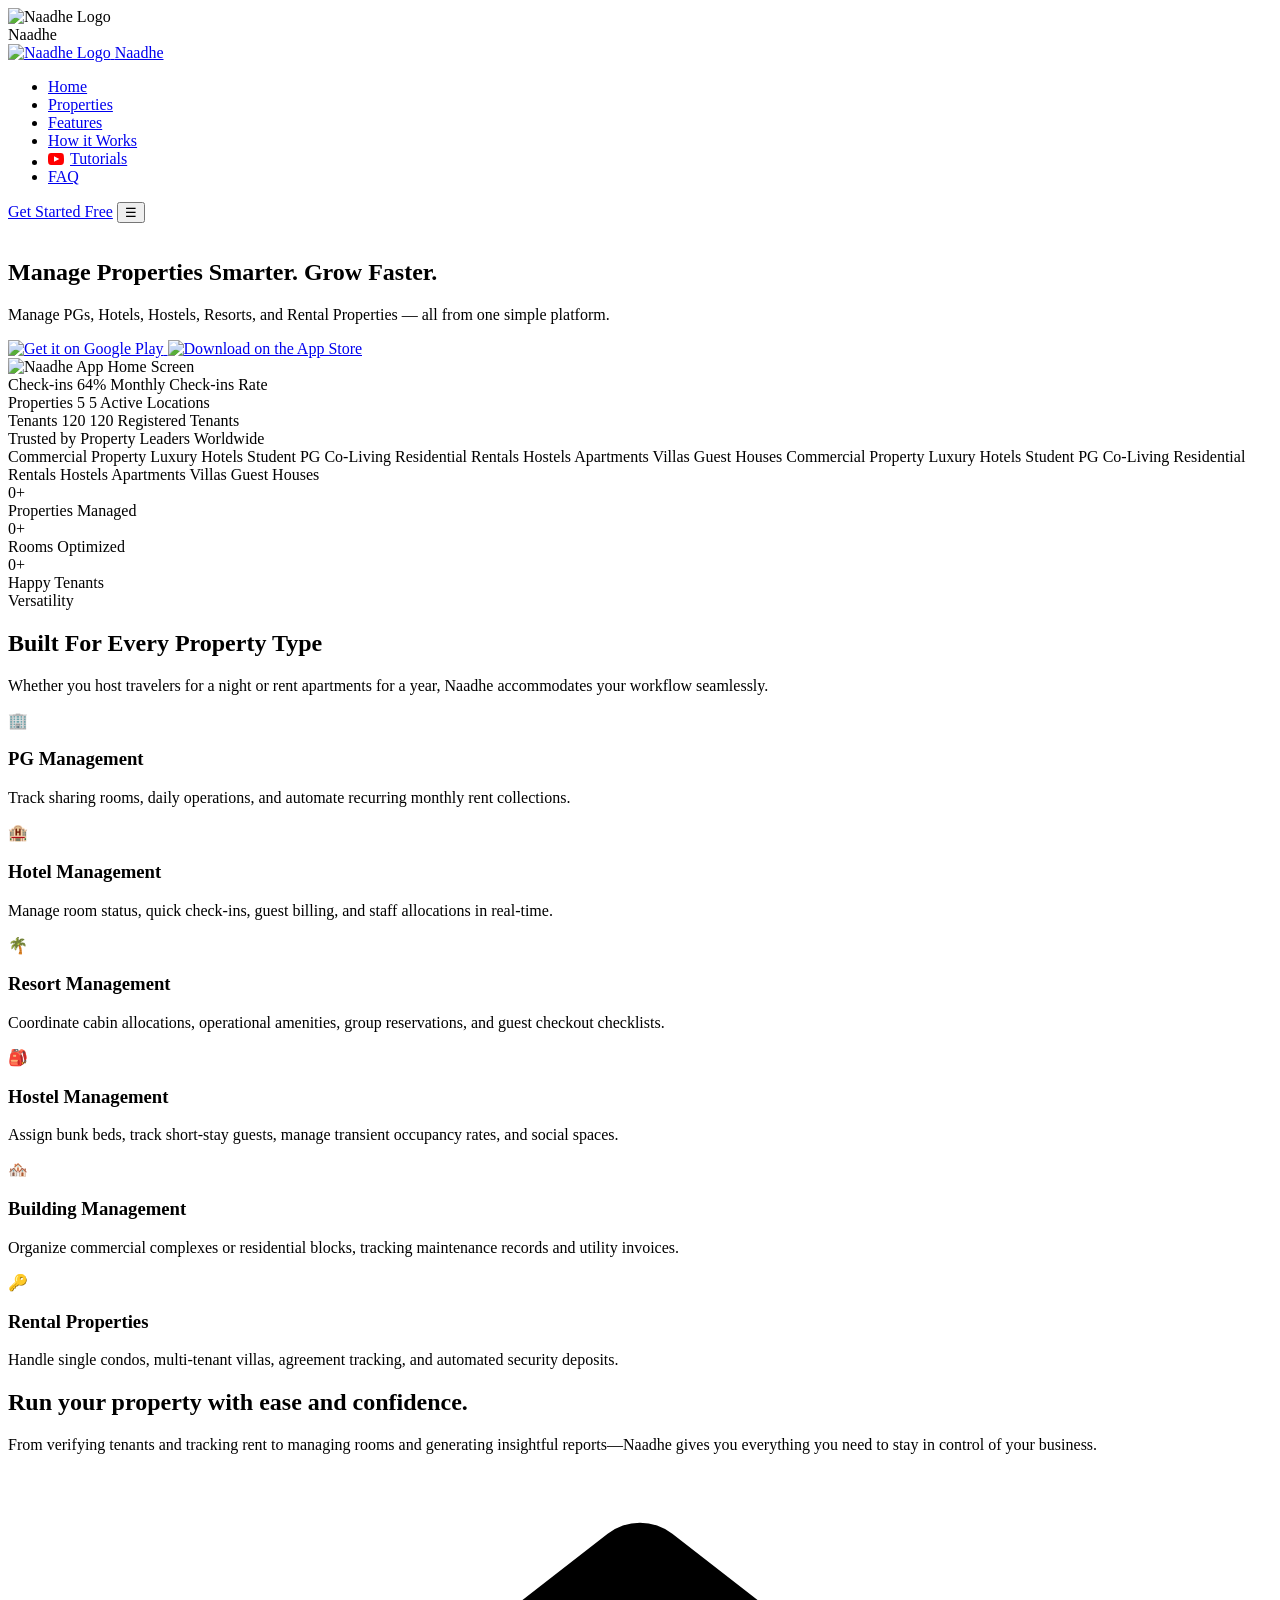
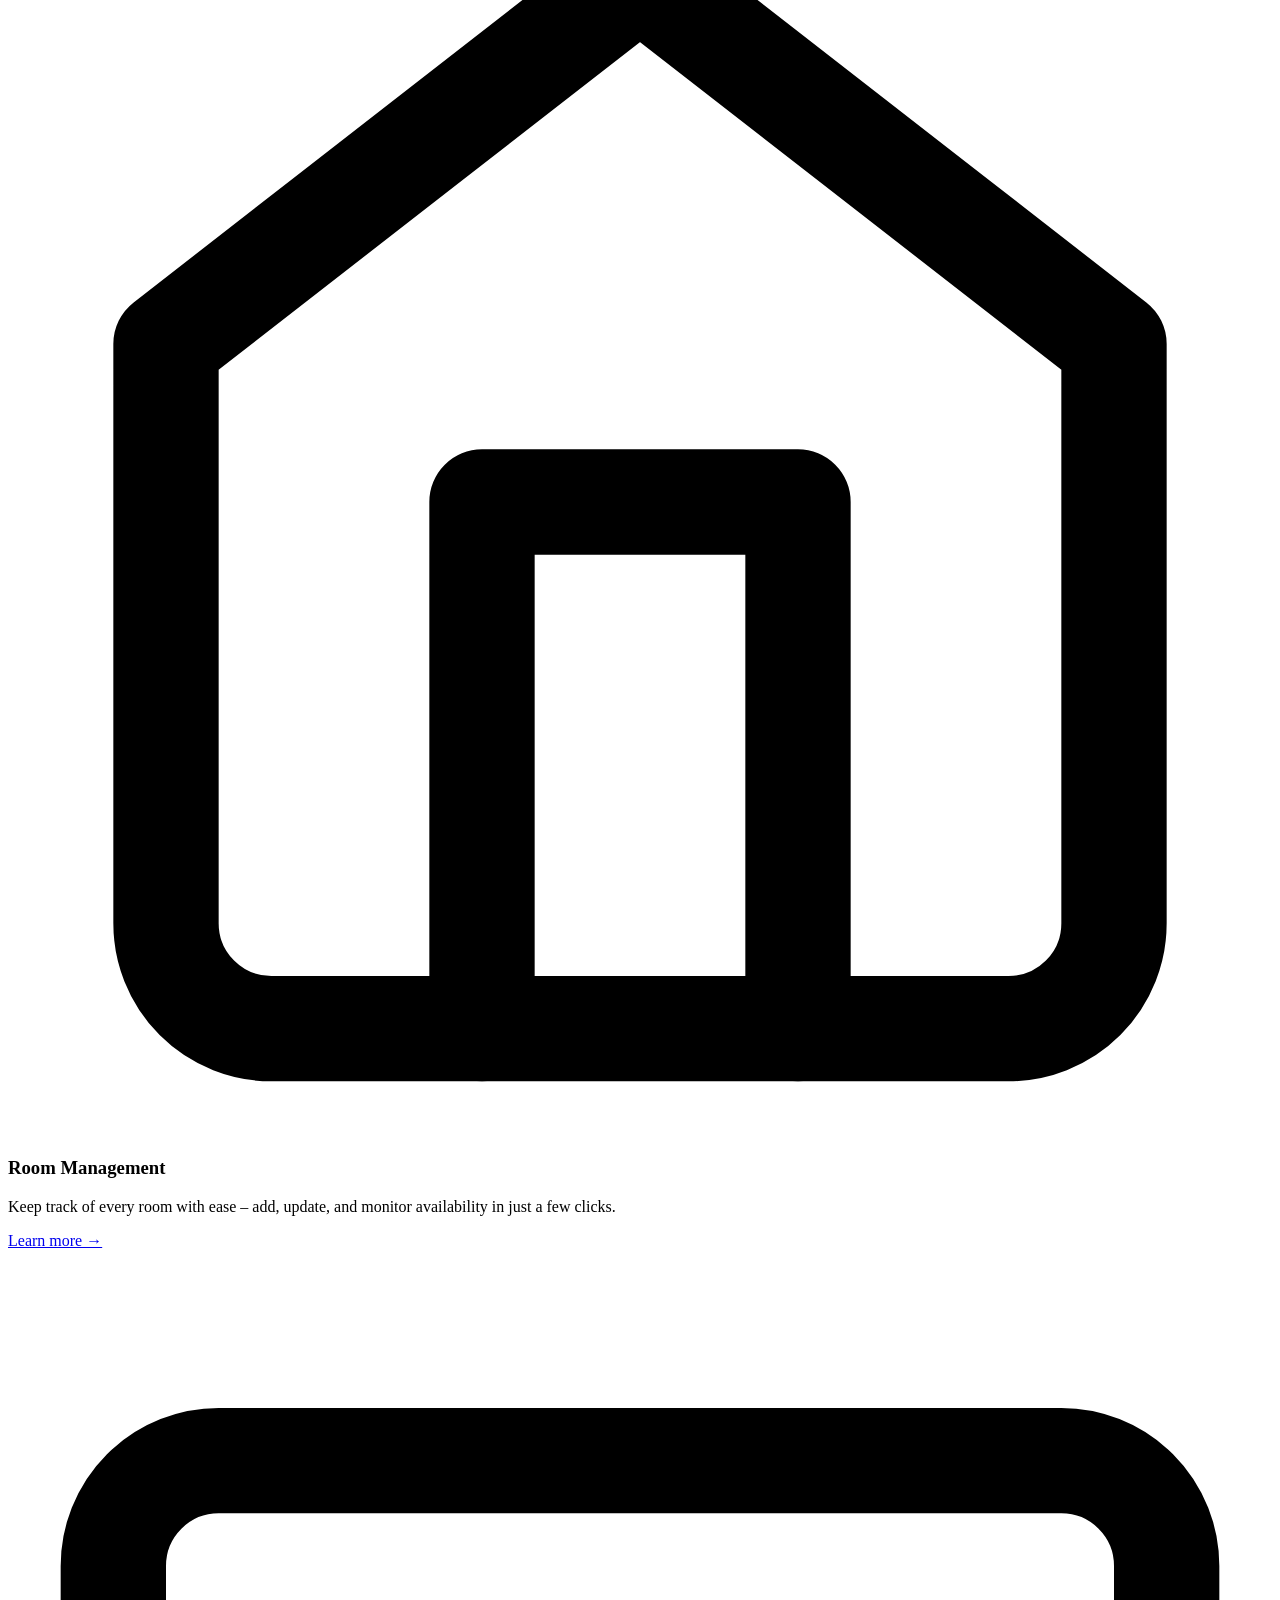
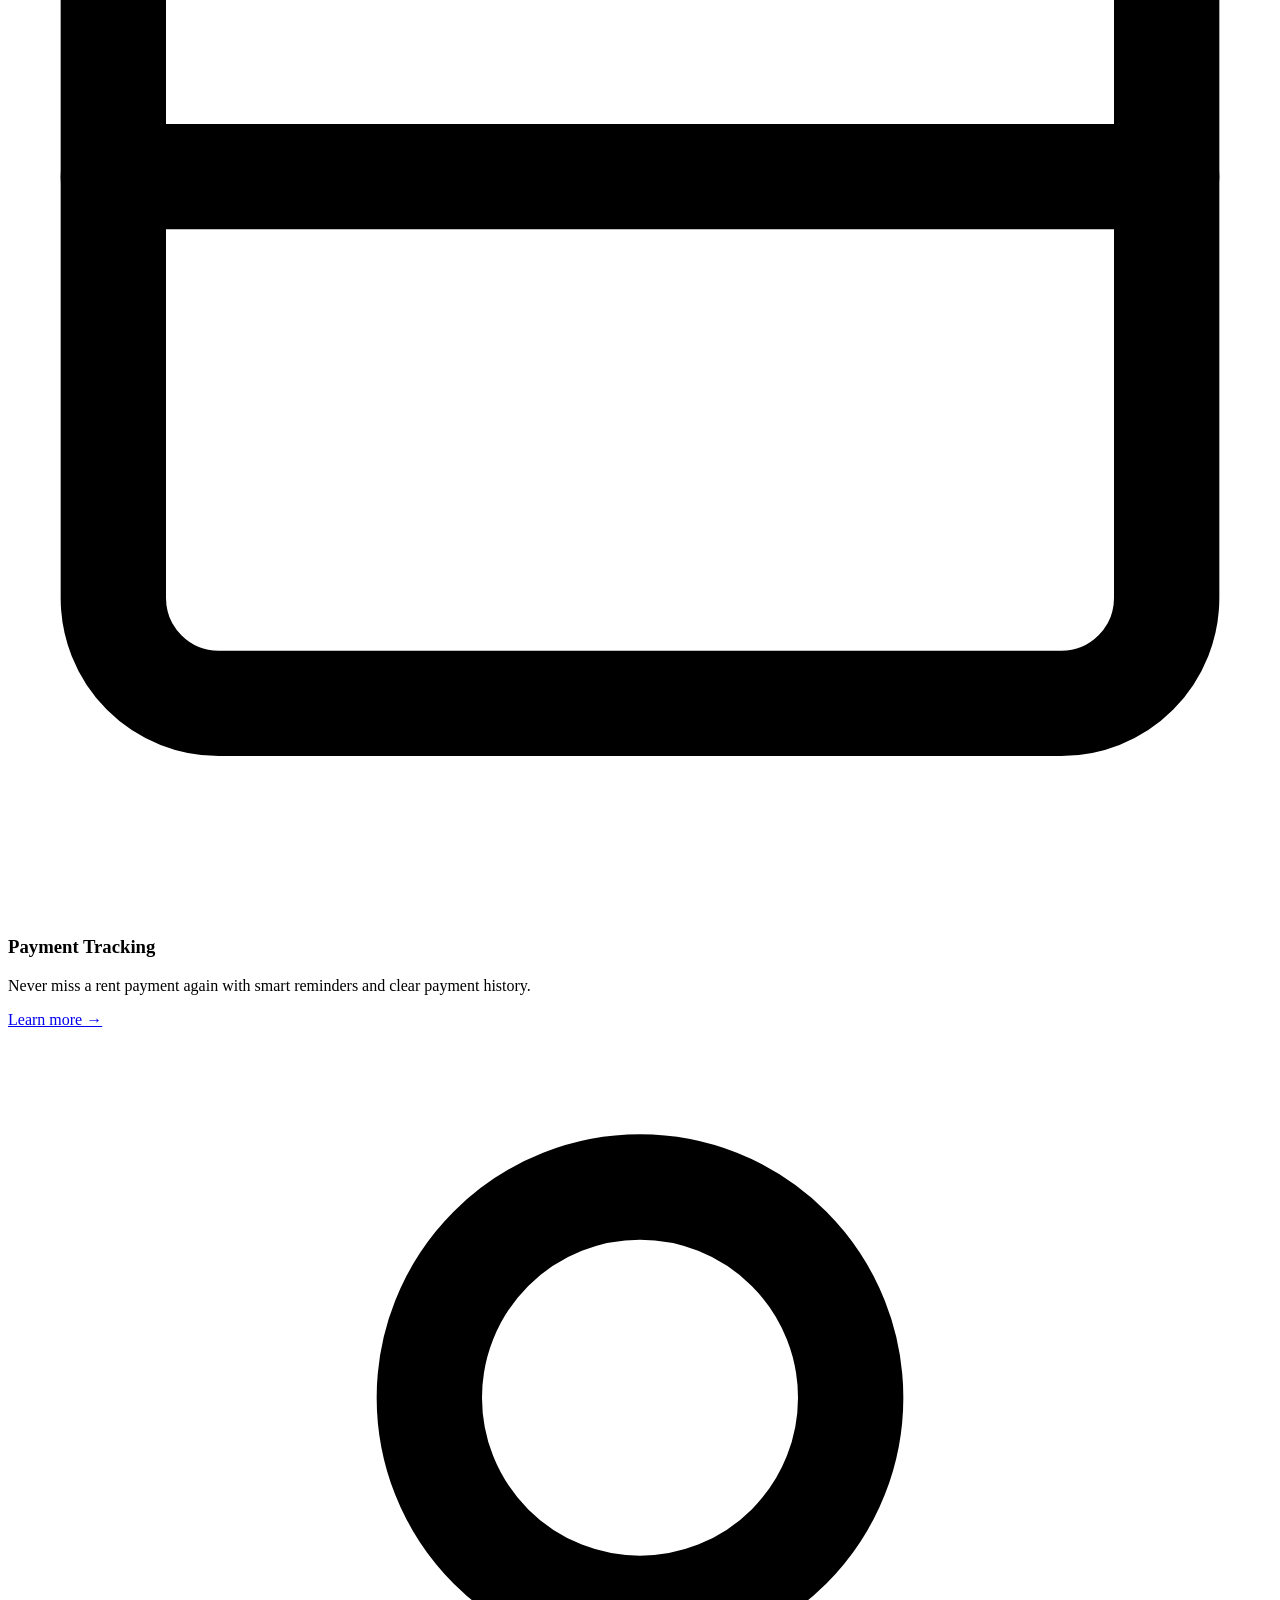
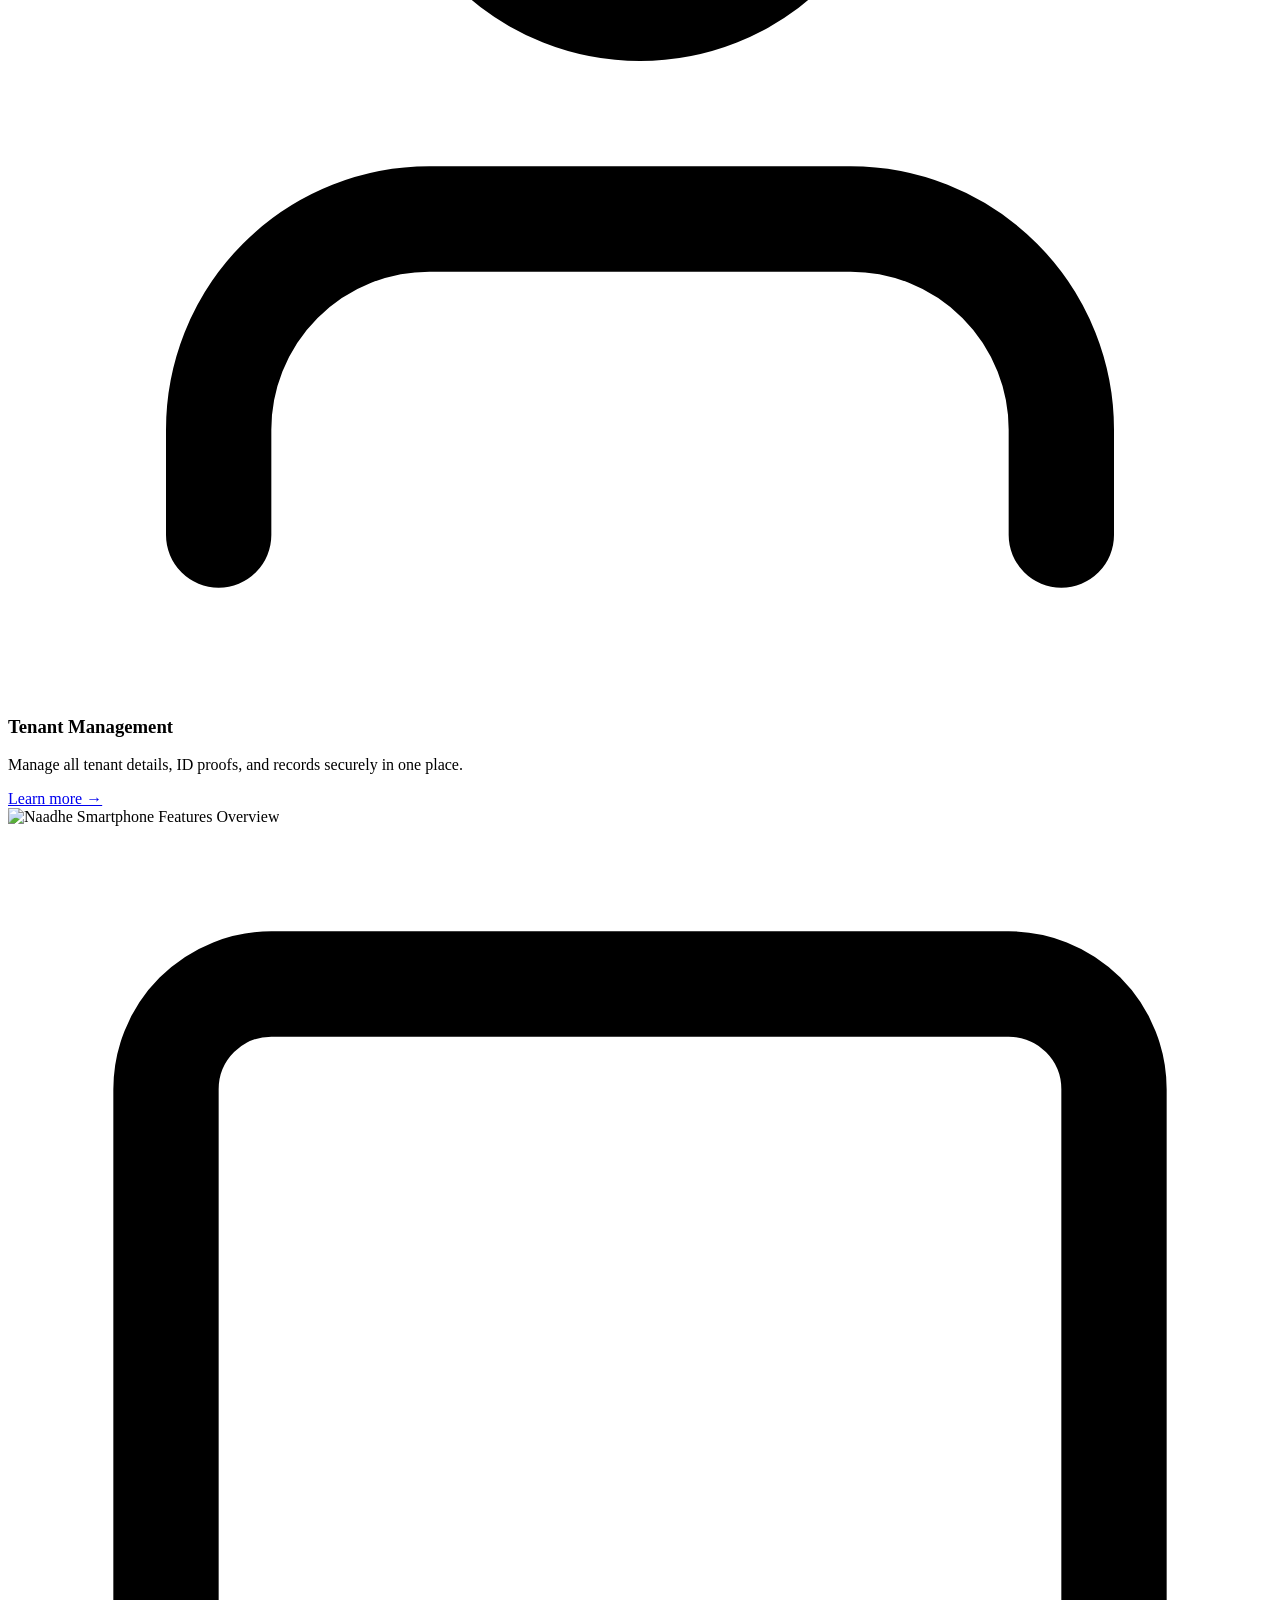
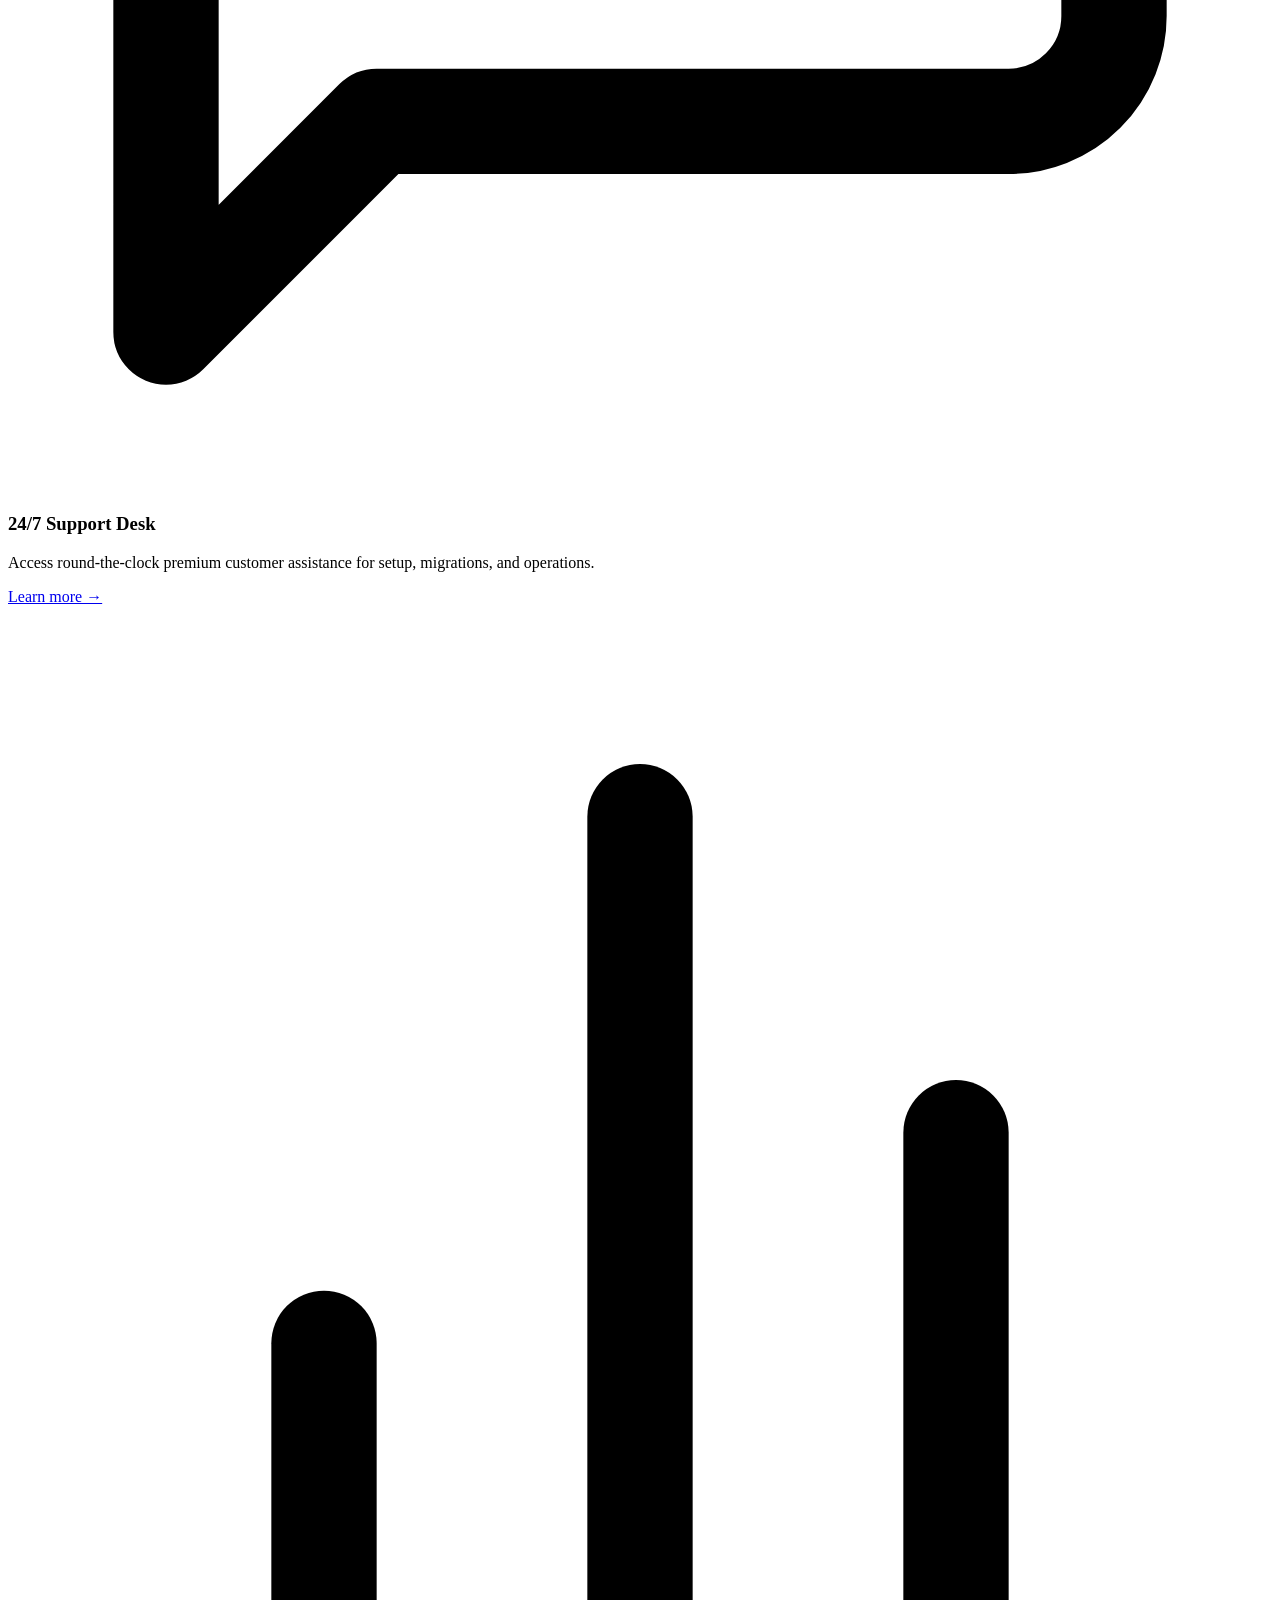
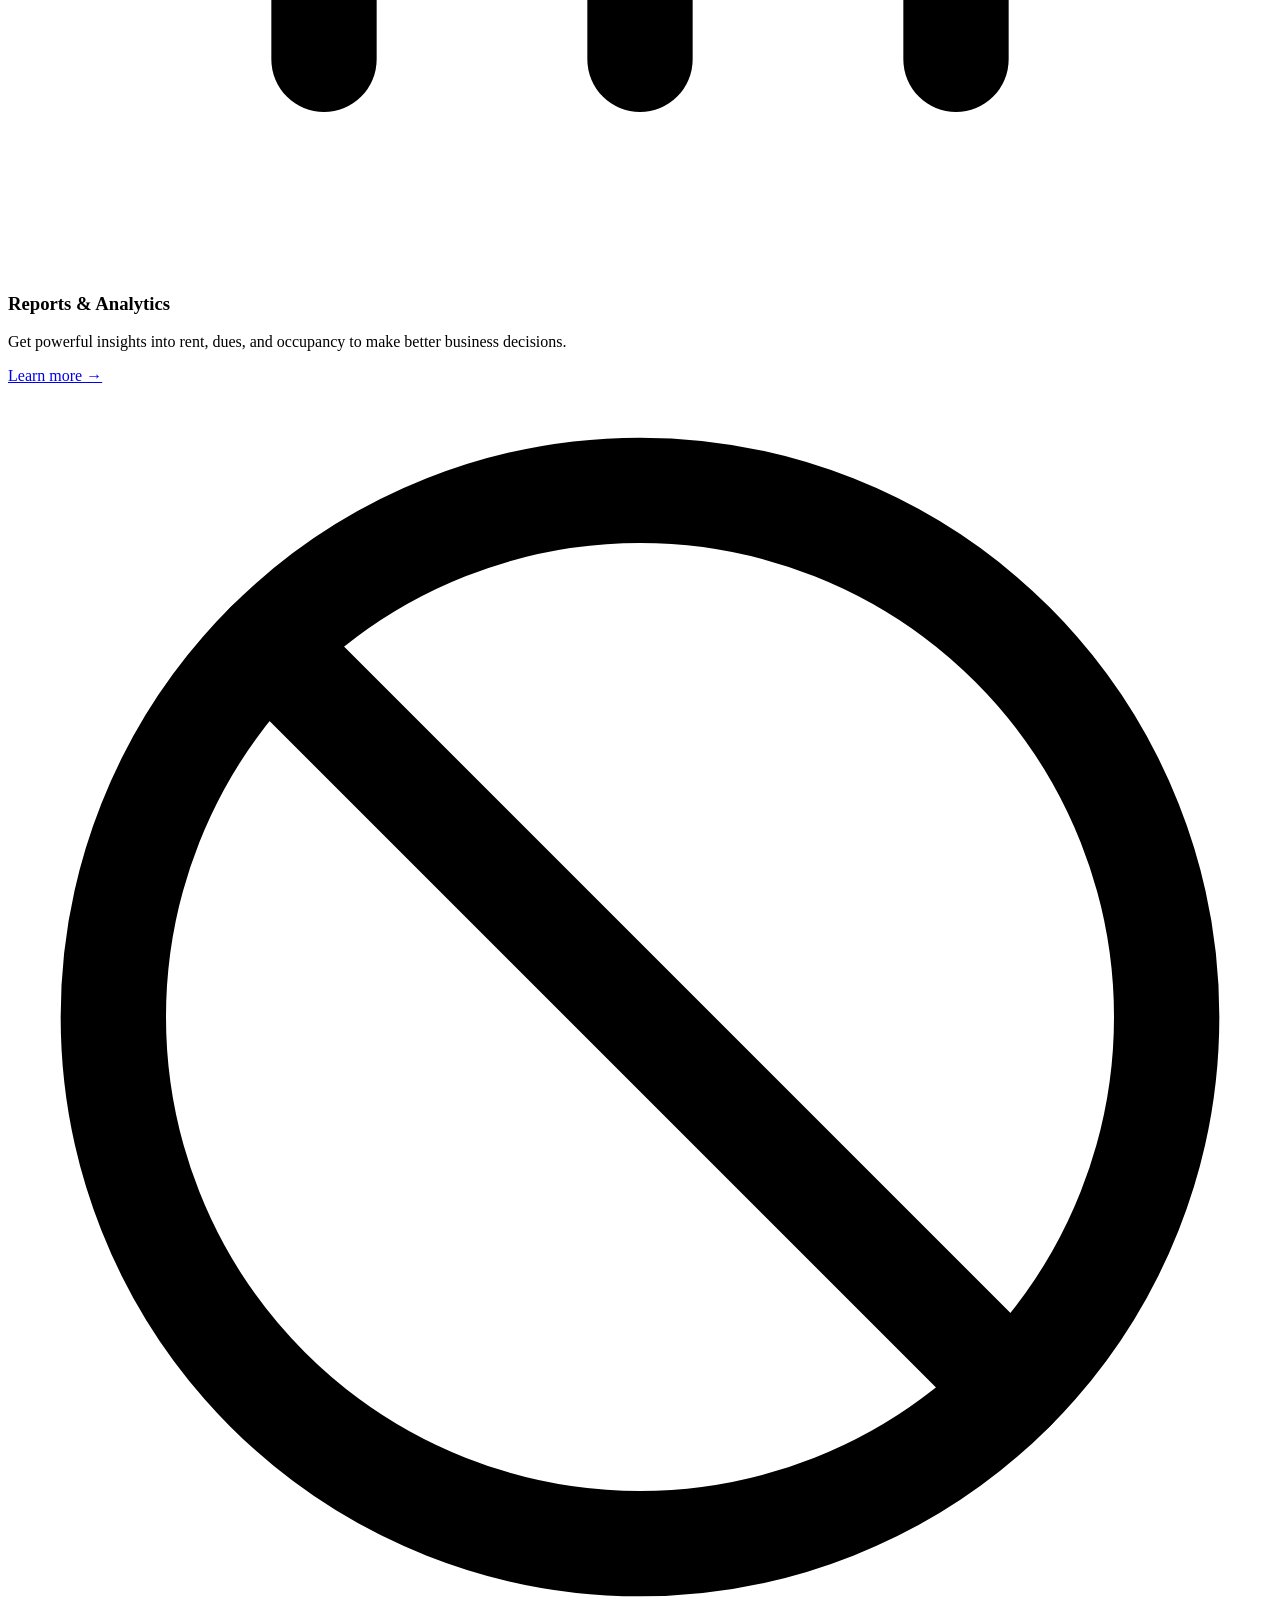
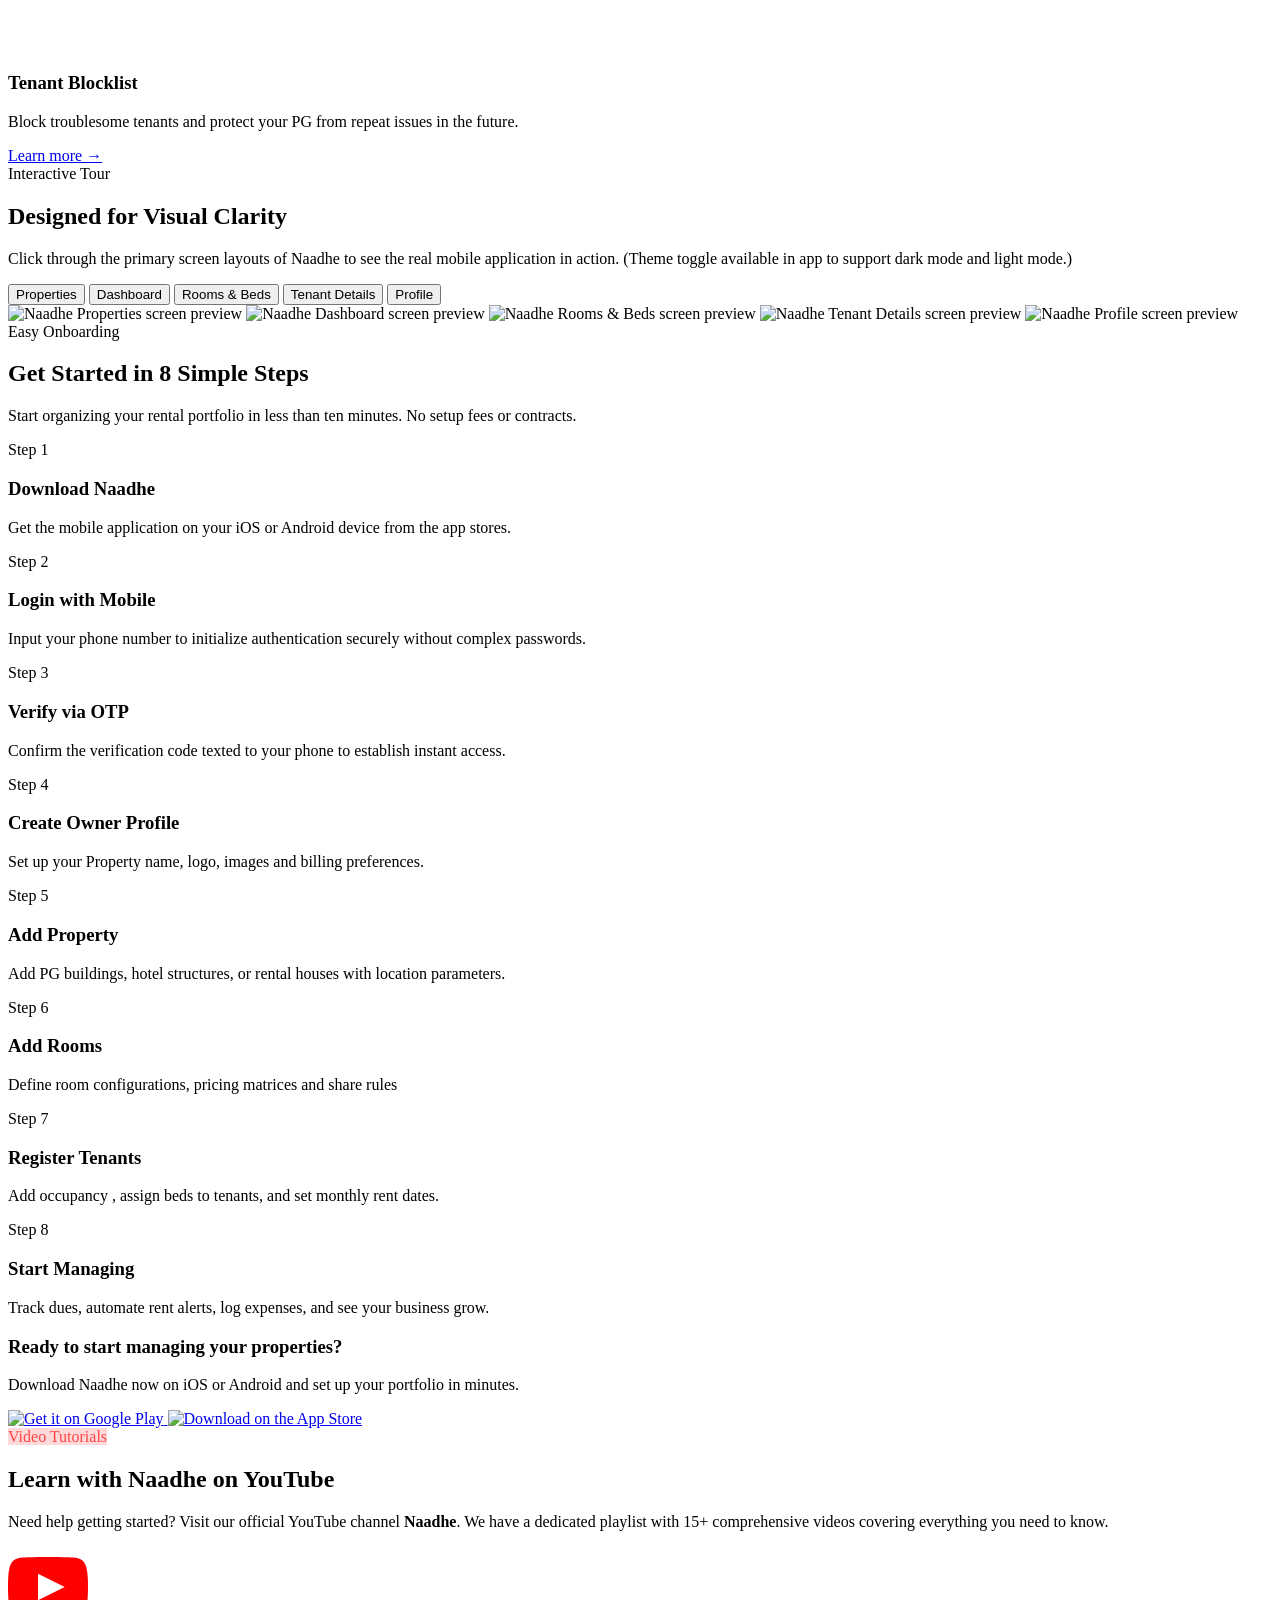
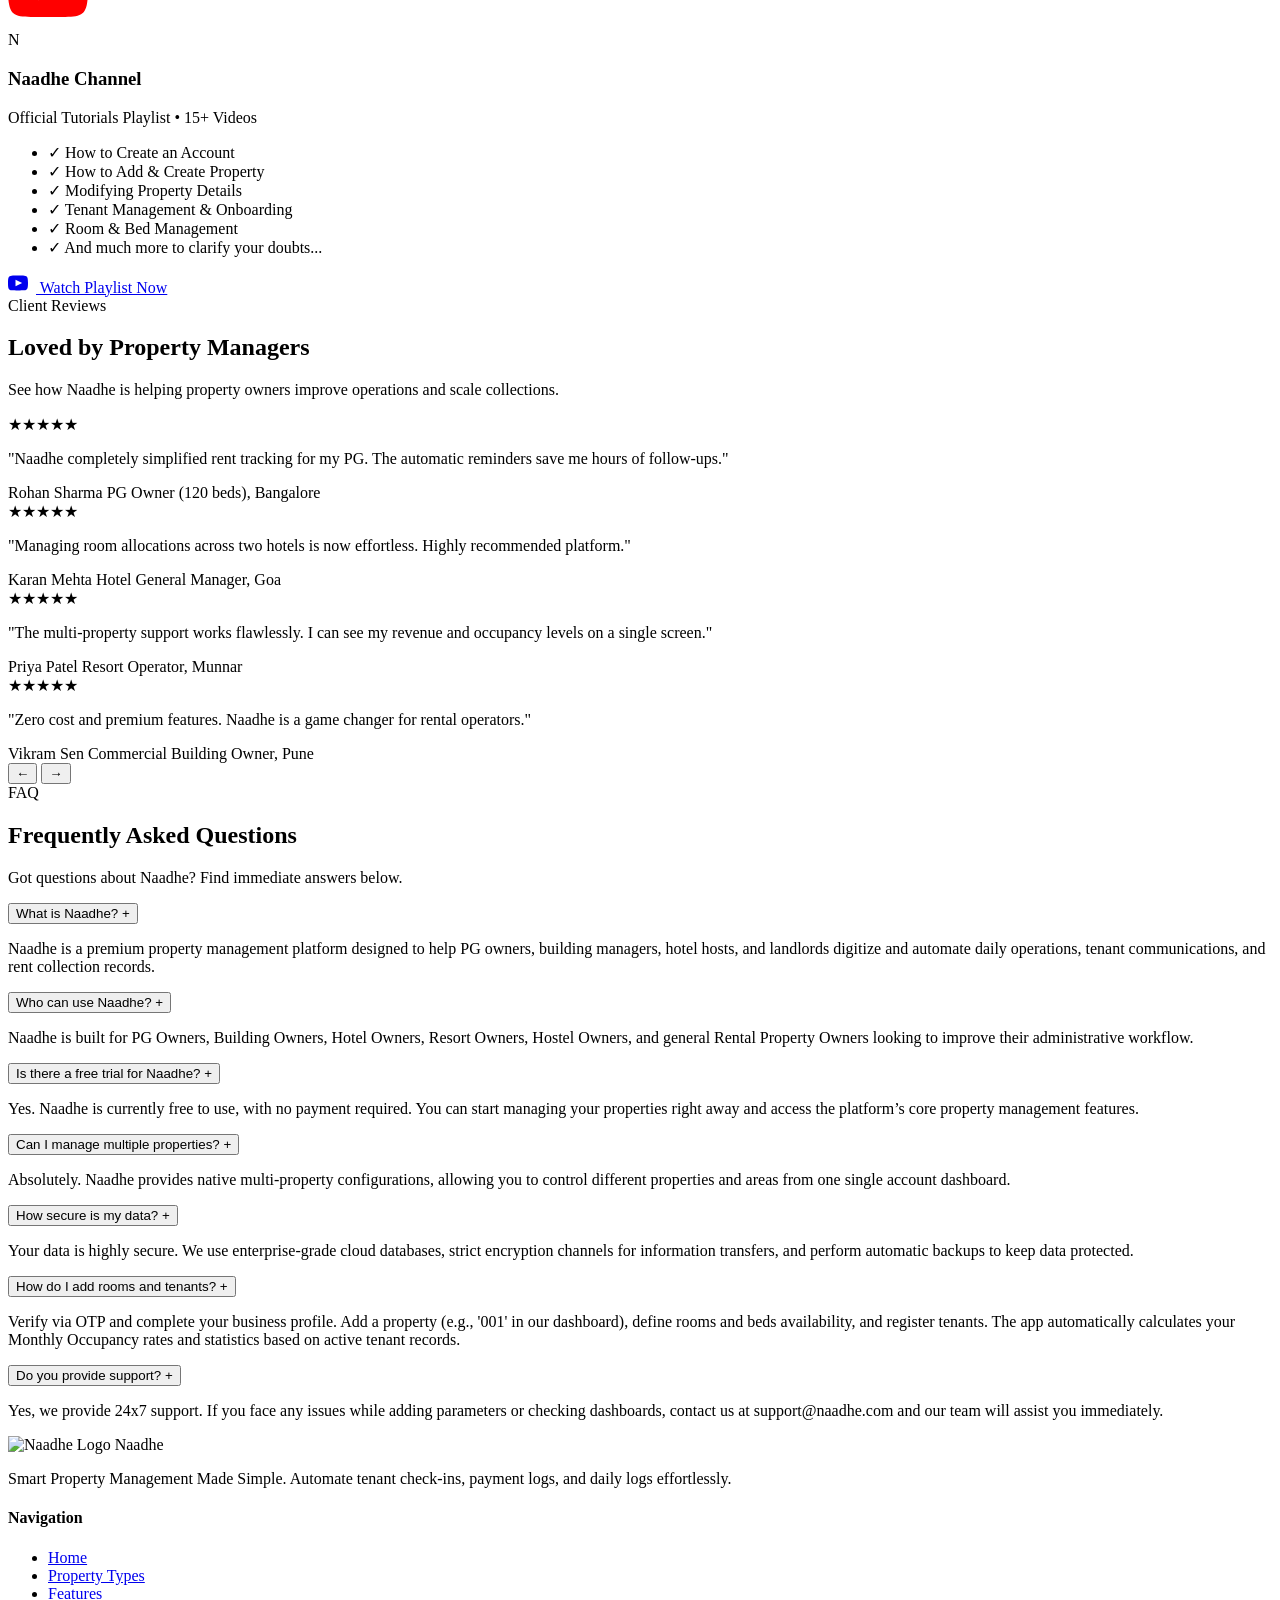
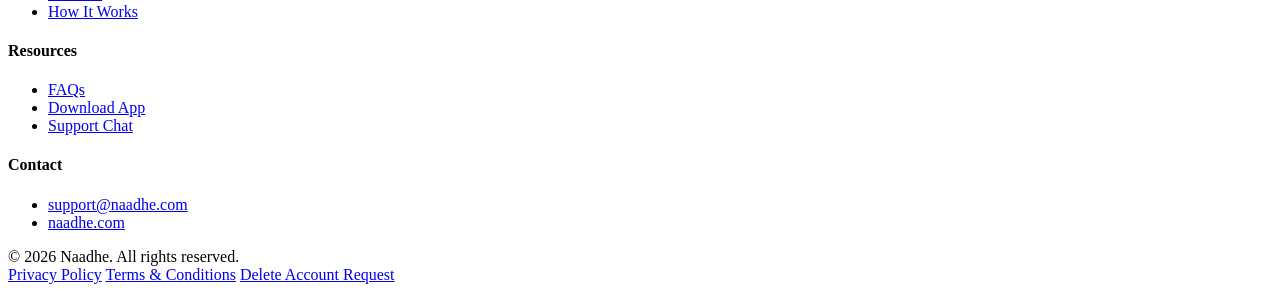
==== commit ef627928: "text modified" ====
--- a/public/index.html
+++ b/public/index.html
@@ -14,7 +14,8 @@
 
   <!-- Open Graph / Facebook -->
   <meta property="og:title" content="Naadhe - Smart Property Management Platform">
-  <meta property="og:description" content="Manage PGs, Hotels, Resorts, Hostels and Rental Properties from one powerful platform. 3-Month Free Tier Activated Automatically.">
+  <meta property="og:description"
+    content="Manage PGs, Hotels, Resorts, Hostels and Rental Properties from one powerful platform.">
   <meta property="og:image" content="https://naadhe.com/assets/images/logo.svg">
   <meta property="og:type" content="website">
   <meta property="og:url" content="https://naadhe.com">
@@ -22,7 +23,8 @@
   <!-- Twitter -->
   <meta name="twitter:card" content="summary_large_image">
   <meta name="twitter:title" content="Naadhe">
-  <meta name="twitter:description" content="Manage PGs, Hotels, Resorts, Hostels and Rental Properties from one powerful platform. 3-Month Free Tier Activated Automatically.">
+  <meta name="twitter:description"
+    content="Manage PGs, Hotels, Resorts, Hostels and Rental Properties from one powerful platform.">
   <meta name="twitter:image" content="https://naadhe.com/assets/images/logo.svg">
 
   <!-- Web App Manifest & Favicons -->
@@ -65,7 +67,8 @@
       <li>
         <a href="#tutorials" class="navbar-link" style="display: flex; align-items: center; gap: 6px;">
           <svg viewBox="0 0 24 24" fill="#ff0000" width="16" height="16">
-            <path d="M19.615 3.184c-3.604-.246-11.631-.245-15.23 0-3.897.266-4.356 2.62-4.385 8.816.029 6.185.484 8.549 4.385 8.816 3.6.245 11.626.246 15.23 0 3.897-.266 4.356-2.62 4.385-8.816-.029-6.185-.484-8.549-4.385-8.816zm-10.615 12.816v-8l8 3.993-8 4.007z"/>
+            <path
+              d="M19.615 3.184c-3.604-.246-11.631-.245-15.23 0-3.897.266-4.356 2.62-4.385 8.816.029 6.185.484 8.549 4.385 8.816 3.6.245 11.626.246 15.23 0 3.897-.266 4.356-2.62 4.385-8.816-.029-6.185-.484-8.549-4.385-8.816zm-10.615 12.816v-8l8 3.993-8 4.007z" />
           </svg>
           Tutorials
         </a>
@@ -99,7 +102,7 @@
           <div class="shimmer-real-content">
             <h1 class="hero-heading">Manage Properties Smarter. <span>Grow Faster.</span></h1>
             <p class="hero-subheading">
-              Manage PGs, Hotels, Resorts, Hostels and Rental Properties from one powerful platform. Log payments, track room statuses, verify occupancy stats, and track tenant rosters in real-time. (Note: Payment is noted and tracked monthly in the app; no direct financial transactions are processed in the app).
+              Manage PGs, Hotels, Hostels, Resorts, and Rental Properties — all from one simple platform.
             </p>
             <div class="hero-ctas">
               <!-- Google Play Download Button -->
@@ -175,7 +178,7 @@
   <section id="trusted-stats" class="trusted-stats-section">
     <div class="container">
       <div class="trusted-label">Trusted by Property Leaders Worldwide</div>
-      
+
       <!-- Infinite Scrolling Marquee -->
       <div class="marquee-track">
         <div class="marquee-content">
@@ -253,7 +256,8 @@
       <div class="section-header">
         <span class="section-badge">Versatility</span>
         <h2 class="section-title">Built For Every <span>Property Type</span></h2>
-        <p class="section-subtitle">Whether you host travelers for a night or rent apartments for a year, Naadhe accommodates your workflow seamlessly.</p>
+        <p class="section-subtitle">Whether you host travelers for a night or rent apartments for a year, Naadhe
+          accommodates your workflow seamlessly.</p>
       </div>
       <div class="property-grid">
         <!-- PG Management -->
@@ -268,7 +272,8 @@
             <div class="shimmer-real-content">
               <div class="property-icon-wrapper">🏢</div>
               <h3 class="property-card-title">PG Management</h3>
-              <p class="property-card-desc">Track sharing rooms, food preferences, daily operations, and automate recurring monthly rent collections.</p>
+              <p class="property-card-desc">Track sharing rooms, daily operations, and automate
+                recurring monthly rent collections.</p>
             </div>
           </div>
         </div>
@@ -284,7 +289,8 @@
             <div class="shimmer-real-content">
               <div class="property-icon-wrapper">🏨</div>
               <h3 class="property-card-title">Hotel Management</h3>
-              <p class="property-card-desc">Manage room status, quick check-ins, guest billing, and staff allocations in real-time.</p>
+              <p class="property-card-desc">Manage room status, quick check-ins, guest billing, and staff allocations in
+                real-time.</p>
             </div>
           </div>
         </div>
@@ -300,7 +306,8 @@
             <div class="shimmer-real-content">
               <div class="property-icon-wrapper">🌴</div>
               <h3 class="property-card-title">Resort Management</h3>
-              <p class="property-card-desc">Coordinate cabin allocations, operational amenities, group reservations, and guest checkout checklists.</p>
+              <p class="property-card-desc">Coordinate cabin allocations, operational amenities, group reservations, and
+                guest checkout checklists.</p>
             </div>
           </div>
         </div>
@@ -316,7 +323,8 @@
             <div class="shimmer-real-content">
               <div class="property-icon-wrapper">🎒</div>
               <h3 class="property-card-title">Hostel Management</h3>
-              <p class="property-card-desc">Assign bunk beds, track short-stay guests, manage transient occupancy rates, and social spaces.</p>
+              <p class="property-card-desc">Assign bunk beds, track short-stay guests, manage transient occupancy rates,
+                and social spaces.</p>
             </div>
           </div>
         </div>
@@ -332,7 +340,8 @@
             <div class="shimmer-real-content">
               <div class="property-icon-wrapper">🏘️</div>
               <h3 class="property-card-title">Building Management</h3>
-              <p class="property-card-desc">Organize commercial complexes or residential blocks, tracking maintenance records and utility invoices.</p>
+              <p class="property-card-desc">Organize commercial complexes or residential blocks, tracking maintenance
+                records and utility invoices.</p>
             </div>
           </div>
         </div>
@@ -348,7 +357,8 @@
             <div class="shimmer-real-content">
               <div class="property-icon-wrapper">🔑</div>
               <h3 class="property-card-title">Rental Properties</h3>
-              <p class="property-card-desc">Handle single condos, multi-tenant villas, agreement tracking, and automated security deposits.</p>
+              <p class="property-card-desc">Handle single condos, multi-tenant villas, agreement tracking, and automated
+                security deposits.</p>
             </div>
           </div>
         </div>
@@ -361,7 +371,8 @@
     <div class="container">
       <div class="section-header">
         <h2 class="section-title">Run your property with <span>ease and confidence.</span></h2>
-        <p class="section-subtitle">From verifying tenants and tracking rent to managing rooms and generating insightful reports—Naadhe gives you everything you need to stay in control of your business.</p>
+        <p class="section-subtitle">From verifying tenants and tracking rent to managing rooms and generating insightful
+          reports—Naadhe gives you everything you need to stay in control of your business.</p>
       </div>
 
       <div class="features-showcase-container">
@@ -382,14 +393,16 @@
               </div>
               <div class="shimmer-real-content">
                 <div class="feature-icon-circle icon-orange">
-                  <svg viewBox="0 0 24 24" fill="none" stroke="currentColor" stroke-width="2" stroke-linecap="round" stroke-linejoin="round" class="feature-icon">
-                    <path d="M3 9l9-7 9 7v11a2 2 0 0 1-2 2H5a2 2 0 0 1-2-2z"/>
-                    <polyline points="9 22 9 12 15 12 15 22"/>
+                  <svg viewBox="0 0 24 24" fill="none" stroke="currentColor" stroke-width="2" stroke-linecap="round"
+                    stroke-linejoin="round" class="feature-icon">
+                    <path d="M3 9l9-7 9 7v11a2 2 0 0 1-2 2H5a2 2 0 0 1-2-2z" />
+                    <polyline points="9 22 9 12 15 12 15 22" />
                   </svg>
                 </div>
                 <div class="showcase-feature-card-content">
                   <h3 class="showcase-feature-title">Room Management</h3>
-                  <p class="showcase-feature-desc">Keep track of every room with ease – add, update, and monitor availability in just a few clicks.</p>
+                  <p class="showcase-feature-desc">Keep track of every room with ease – add, update, and monitor
+                    availability in just a few clicks.</p>
                   <a href="#download" class="showcase-feature-link">Learn more &rarr;</a>
                 </div>
               </div>
@@ -411,14 +424,16 @@
               </div>
               <div class="shimmer-real-content">
                 <div class="feature-icon-circle icon-green">
-                  <svg viewBox="0 0 24 24" fill="none" stroke="currentColor" stroke-width="2" stroke-linecap="round" stroke-linejoin="round" class="feature-icon">
-                    <rect x="2" y="4" width="20" height="16" rx="2" ry="2"/>
-                    <line x1="2" y1="10" x2="22" y2="10"/>
+                  <svg viewBox="0 0 24 24" fill="none" stroke="currentColor" stroke-width="2" stroke-linecap="round"
+                    stroke-linejoin="round" class="feature-icon">
+                    <rect x="2" y="4" width="20" height="16" rx="2" ry="2" />
+                    <line x1="2" y1="10" x2="22" y2="10" />
                   </svg>
                 </div>
                 <div class="showcase-feature-card-content">
                   <h3 class="showcase-feature-title">Payment Tracking</h3>
-                  <p class="showcase-feature-desc">Never miss a rent payment again with smart reminders and clear payment history.</p>
+                  <p class="showcase-feature-desc">Never miss a rent payment again with smart reminders and clear
+                    payment history.</p>
                   <a href="#download" class="showcase-feature-link">Learn more &rarr;</a>
                 </div>
               </div>
@@ -440,14 +455,16 @@
               </div>
               <div class="shimmer-real-content">
                 <div class="feature-icon-circle icon-blue">
-                  <svg viewBox="0 0 24 24" fill="none" stroke="currentColor" stroke-width="2" stroke-linecap="round" stroke-linejoin="round" class="feature-icon">
-                    <path d="M20 21v-2a4 4 0 0 0-4-4H8a4 4 0 0 0-4 4v2"/>
-                    <circle cx="12" cy="7" r="4"/>
+                  <svg viewBox="0 0 24 24" fill="none" stroke="currentColor" stroke-width="2" stroke-linecap="round"
+                    stroke-linejoin="round" class="feature-icon">
+                    <path d="M20 21v-2a4 4 0 0 0-4-4H8a4 4 0 0 0-4 4v2" />
+                    <circle cx="12" cy="7" r="4" />
                   </svg>
                 </div>
                 <div class="showcase-feature-card-content">
                   <h3 class="showcase-feature-title">Tenant Management</h3>
-                  <p class="showcase-feature-desc">Manage all tenant details, ID proofs, and records securely in one place.</p>
+                  <p class="showcase-feature-desc">Manage all tenant details, ID proofs, and records securely in one
+                    place.</p>
                   <a href="#download" class="showcase-feature-link">Learn more &rarr;</a>
                 </div>
               </div>
@@ -477,13 +494,15 @@
               </div>
               <div class="shimmer-real-content">
                 <div class="feature-icon-circle icon-orange">
-                  <svg viewBox="0 0 24 24" fill="none" stroke="currentColor" stroke-width="2" stroke-linecap="round" stroke-linejoin="round" class="feature-icon">
-                    <path d="M21 15a2 2 0 0 1-2 2H7l-4 4V5a2 2 0 0 1 2-2h14a2 2 0 0 1 2 2z"/>
+                  <svg viewBox="0 0 24 24" fill="none" stroke="currentColor" stroke-width="2" stroke-linecap="round"
+                    stroke-linejoin="round" class="feature-icon">
+                    <path d="M21 15a2 2 0 0 1-2 2H7l-4 4V5a2 2 0 0 1 2-2h14a2 2 0 0 1 2 2z" />
                   </svg>
                 </div>
                 <div class="showcase-feature-card-content">
                   <h3 class="showcase-feature-title">24/7 Support Desk</h3>
-                  <p class="showcase-feature-desc">Access round-the-clock premium customer assistance for setup, migrations, and operations.</p>
+                  <p class="showcase-feature-desc">Access round-the-clock premium customer assistance for setup,
+                    migrations, and operations.</p>
                   <a href="#download" class="showcase-feature-link">Learn more &rarr;</a>
                 </div>
               </div>
@@ -505,15 +524,17 @@
               </div>
               <div class="shimmer-real-content">
                 <div class="feature-icon-circle icon-purple">
-                  <svg viewBox="0 0 24 24" fill="none" stroke="currentColor" stroke-width="2" stroke-linecap="round" stroke-linejoin="round" class="feature-icon">
-                    <line x1="18" y1="20" x2="18" y2="10"/>
-                    <line x1="12" y1="20" x2="12" y2="4"/>
-                    <line x1="6" y1="20" x2="6" y2="14"/>
+                  <svg viewBox="0 0 24 24" fill="none" stroke="currentColor" stroke-width="2" stroke-linecap="round"
+                    stroke-linejoin="round" class="feature-icon">
+                    <line x1="18" y1="20" x2="18" y2="10" />
+                    <line x1="12" y1="20" x2="12" y2="4" />
+                    <line x1="6" y1="20" x2="6" y2="14" />
                   </svg>
                 </div>
                 <div class="showcase-feature-card-content">
                   <h3 class="showcase-feature-title">Reports & Analytics</h3>
-                  <p class="showcase-feature-desc">Get powerful insights into rent, dues, and occupancy to make better business decisions.</p>
+                  <p class="showcase-feature-desc">Get powerful insights into rent, dues, and occupancy to make better
+                    business decisions.</p>
                   <a href="#download" class="showcase-feature-link">Learn more &rarr;</a>
                 </div>
               </div>
@@ -535,14 +556,16 @@
               </div>
               <div class="shimmer-real-content">
                 <div class="feature-icon-circle icon-red">
-                  <svg viewBox="0 0 24 24" fill="none" stroke="currentColor" stroke-width="2" stroke-linecap="round" stroke-linejoin="round" class="feature-icon">
-                    <circle cx="12" cy="12" r="10"/>
-                    <line x1="4.93" y1="4.93" x2="19.07" y2="19.07"/>
+                  <svg viewBox="0 0 24 24" fill="none" stroke="currentColor" stroke-width="2" stroke-linecap="round"
+                    stroke-linejoin="round" class="feature-icon">
+                    <circle cx="12" cy="12" r="10" />
+                    <line x1="4.93" y1="4.93" x2="19.07" y2="19.07" />
                   </svg>
                 </div>
                 <div class="showcase-feature-card-content">
                   <h3 class="showcase-feature-title">Tenant Blocklist</h3>
-                  <p class="showcase-feature-desc">Block troublesome tenants and protect your PG from repeat issues in the future.</p>
+                  <p class="showcase-feature-desc">Block troublesome tenants and protect your PG from repeat issues in
+                    the future.</p>
                   <a href="#download" class="showcase-feature-link">Learn more &rarr;</a>
                 </div>
               </div>
@@ -565,9 +588,10 @@
       <div class="section-header">
         <span class="section-badge">Interactive Tour</span>
         <h2 class="section-title">Designed for <span>Visual Clarity</span></h2>
-        <p class="section-subtitle">Click through the primary screen layouts of Naadhe to see the real mobile application in action. (Theme toggle available in app to support dark mode and light mode.)</p>
-      </div>
-      
+        <p class="section-subtitle">Click through the primary screen layouts of Naadhe to see the real mobile
+          application in action. (Theme toggle available in app to support dark mode and light mode.)</p>
+      </div>
+
       <!-- Showcase Switcher Tabs -->
       <div class="showcase-tabs">
         <button class="showcase-tab active" data-target="showcase-properties">Properties</button>
@@ -580,11 +604,16 @@
       <!-- App Interface Frame -->
       <div class="showcase-mockup-wrapper">
         <div class="showcase-browser-frame shimmer-overlay-container">
-          <img src="/assets/images/Interactive/properties.png" alt="Naadhe Properties screen preview" class="showcase-screen-img active" id="showcase-properties">
-          <img src="/assets/images/Interactive/dashboard.png" alt="Naadhe Dashboard screen preview" class="showcase-screen-img" id="showcase-dashboard">
-          <img src="/assets/images/Interactive/rooms_beds.png" alt="Naadhe Rooms & Beds screen preview" class="showcase-screen-img" id="showcase-rooms">
-          <img src="/assets/images/Interactive/teanant details.png" alt="Naadhe Tenant Details screen preview" class="showcase-screen-img" id="showcase-tenant-details">
-          <img src="/assets/images/Interactive/profile.png" alt="Naadhe Profile screen preview" class="showcase-screen-img" id="showcase-profile">
+          <img src="/assets/images/Interactive/properties.png" alt="Naadhe Properties screen preview"
+            class="showcase-screen-img active" id="showcase-properties">
+          <img src="/assets/images/Interactive/dashboard.png" alt="Naadhe Dashboard screen preview"
+            class="showcase-screen-img" id="showcase-dashboard">
+          <img src="/assets/images/Interactive/rooms_beds.png" alt="Naadhe Rooms & Beds screen preview"
+            class="showcase-screen-img" id="showcase-rooms">
+          <img src="/assets/images/Interactive/teanant details.png" alt="Naadhe Tenant Details screen preview"
+            class="showcase-screen-img" id="showcase-tenant-details">
+          <img src="/assets/images/Interactive/profile.png" alt="Naadhe Profile screen preview"
+            class="showcase-screen-img" id="showcase-profile">
         </div>
       </div>
     </div>
@@ -596,12 +625,13 @@
       <div class="section-header">
         <span class="section-badge">Easy Onboarding</span>
         <h2 class="section-title">Get Started in <span>8 Simple Steps</span></h2>
-        <p class="section-subtitle">Start organizing your rental portfolio in less than ten minutes. No setup fees or contracts.</p>
-      </div>
-      
+        <p class="section-subtitle">Start organizing your rental portfolio in less than ten minutes. No setup fees or
+          contracts.</p>
+      </div>
+
       <div class="timeline-container">
         <div class="timeline-line"></div>
-        
+
         <!-- Step 1 -->
         <div class="timeline-step">
           <div class="timeline-dot"></div>
@@ -615,7 +645,8 @@
               <div class="shimmer-real-content">
                 <div class="timeline-step-num">Step 1</div>
                 <h3 class="timeline-step-title">Download Naadhe</h3>
-                <p class="timeline-step-desc">Get the mobile application on your iOS or Android device from the app stores.</p>
+                <p class="timeline-step-desc">Get the mobile application on your iOS or Android device from the app
+                  stores.</p>
               </div>
             </div>
           </div>
@@ -634,7 +665,8 @@
               <div class="shimmer-real-content">
                 <div class="timeline-step-num">Step 2</div>
                 <h3 class="timeline-step-title">Login with Mobile</h3>
-                <p class="timeline-step-desc">Input your phone number to initialize authentication securely without complex passwords.</p>
+                <p class="timeline-step-desc">Input your phone number to initialize authentication securely without
+                  complex passwords.</p>
               </div>
             </div>
           </div>
@@ -653,7 +685,8 @@
               <div class="shimmer-real-content">
                 <div class="timeline-step-num">Step 3</div>
                 <h3 class="timeline-step-title">Verify via OTP</h3>
-                <p class="timeline-step-desc">Confirm the verification code texted to your phone to establish instant access.</p>
+                <p class="timeline-step-desc">Confirm the verification code texted to your phone to establish instant
+                  access.</p>
               </div>
             </div>
           </div>
@@ -672,7 +705,8 @@
               <div class="shimmer-real-content">
                 <div class="timeline-step-num">Step 4</div>
                 <h3 class="timeline-step-title">Create Owner Profile</h3>
-                <p class="timeline-step-desc">Set up your business name, logo, contact points, and billing preferences.</p>
+                <p class="timeline-step-desc">Set up your Property name, logo, images and billing preferences.
+                </p>
               </div>
             </div>
           </div>
@@ -691,7 +725,8 @@
               <div class="shimmer-real-content">
                 <div class="timeline-step-num">Step 5</div>
                 <h3 class="timeline-step-title">Add Property</h3>
-                <p class="timeline-step-desc">Add PG buildings, hotel structures, or rental houses with location parameters.</p>
+                <p class="timeline-step-desc">Add PG buildings, hotel structures, or rental houses with location
+                  parameters.</p>
               </div>
             </div>
           </div>
@@ -710,7 +745,7 @@
               <div class="shimmer-real-content">
                 <div class="timeline-step-num">Step 6</div>
                 <h3 class="timeline-step-title">Add Rooms</h3>
-                <p class="timeline-step-desc">Define room configurations, pricing matrices, share rules, and amenities tags.</p>
+                <p class="timeline-step-desc">Define room configurations, pricing matrices and share rules</p>
               </div>
             </div>
           </div>
@@ -729,7 +764,8 @@
               <div class="shimmer-real-content">
                 <div class="timeline-step-num">Step 7</div>
                 <h3 class="timeline-step-title">Register Tenants</h3>
-                <p class="timeline-step-desc">Add occupancy logs, assign beds to tenants, and set monthly rent dates.</p>
+                <p class="timeline-step-desc">Add occupancy , assign beds to tenants, and set monthly rent dates.
+                </p>
               </div>
             </div>
           </div>
@@ -748,7 +784,8 @@
               <div class="shimmer-real-content">
                 <div class="timeline-step-num">Step 8</div>
                 <h3 class="timeline-step-title">Start Managing</h3>
-                <p class="timeline-step-desc">Track dues, automate rent alerts, log expenses, and see your business grow.</p>
+                <p class="timeline-step-desc">Track dues, automate rent alerts, log expenses, and see your business
+                  grow.</p>
               </div>
             </div>
           </div>
@@ -759,7 +796,8 @@
       <!-- Download Buttons under How It Works -->
       <div class="timeline-download" id="download">
         <h3 class="timeline-download-title">Ready to start managing your properties?</h3>
-        <p class="timeline-download-subtitle">Download Naadhe now on iOS or Android and set up your portfolio in minutes.</p>
+        <p class="timeline-download-subtitle">Download Naadhe now on iOS or Android and set up your portfolio in
+          minutes.</p>
         <div class="timeline-download-buttons">
           <!-- Google Play Download Button -->
           <a href="#" class="store-badge-link">
@@ -778,17 +816,24 @@
   <section id="tutorials" class="youtube-section reveal-on-scroll">
     <div class="container">
       <div class="section-header">
-        <span class="section-badge" style="background: rgba(255, 0, 0, 0.15); color: #ff4444; border-color: rgba(255, 0, 0, 0.35);">Video Tutorials</span>
+        <span class="section-badge"
+          style="background: rgba(255, 0, 0, 0.15); color: #ff4444; border-color: rgba(255, 0, 0, 0.35);">Video
+          Tutorials</span>
         <h2 class="section-title">Learn with <span>Naadhe</span> on YouTube</h2>
-        <p class="section-subtitle">Need help getting started? Visit our official YouTube channel <strong>Naadhe</strong>. We have a dedicated playlist with 15+ comprehensive videos covering everything you need to know.</p>
+        <p class="section-subtitle">Need help getting started? Visit our official YouTube channel
+          <strong>Naadhe</strong>. We have a dedicated playlist with 15+ comprehensive videos covering everything you
+          need to know.
+        </p>
       </div>
 
       <div class="youtube-content-wrapper">
         <div class="youtube-video-mockup shimmer-overlay-container">
           <div class="youtube-placeholder-bg">
-            <a href="https://www.youtube.com/@Naadhe" target="_blank" rel="noopener noreferrer" class="youtube-play-btn">
+            <a href="https://www.youtube.com/@Naadhe" target="_blank" rel="noopener noreferrer"
+              class="youtube-play-btn">
               <svg viewBox="0 0 24 24" fill="#ff0000" class="youtube-play-icon" width="80" height="80">
-                <path d="M19.615 3.184c-3.604-.246-11.631-.245-15.23 0-3.897.266-4.356 2.62-4.385 8.816.029 6.185.484 8.549 4.385 8.816 3.6.245 11.626.246 15.23 0 3.897-.266 4.356-2.62 4.385-8.816-.029-6.185-.484-8.549-4.385-8.816zm-10.615 12.816v-8l8 3.993-8 4.007z"/>
+                <path
+                  d="M19.615 3.184c-3.604-.246-11.631-.245-15.23 0-3.897.266-4.356 2.62-4.385 8.816.029 6.185.484 8.549 4.385 8.816 3.6.245 11.626.246 15.23 0 3.897-.266 4.356-2.62 4.385-8.816-.029-6.185-.484-8.549-4.385-8.816zm-10.615 12.816v-8l8 3.993-8 4.007z" />
               </svg>
             </a>
           </div>
@@ -802,7 +847,7 @@
               <p class="youtube-playlist-info">Official Tutorials Playlist • 15+ Videos</p>
             </div>
           </div>
-          
+
           <ul class="youtube-topics-list">
             <li>
               <span class="topic-icon">✓</span>
@@ -829,10 +874,11 @@
               <span>And much more to clarify your doubts...</span>
             </li>
           </ul>
-          
+
           <a href="https://www.youtube.com/@Naadhe" target="_blank" rel="noopener noreferrer" class="youtube-cta-btn">
             <svg viewBox="0 0 24 24" fill="currentColor" width="20" height="20" style="margin-right: 8px;">
-              <path d="M19.615 3.184c-3.604-.246-11.631-.245-15.23 0-3.897.266-4.356 2.62-4.385 8.816.029 6.185.484 8.549 4.385 8.816 3.6.245 11.626.246 15.23 0 3.897-.266 4.356-2.62 4.385-8.816-.029-6.185-.484-8.549-4.385-8.816zm-10.615 12.816v-8l8 3.993-8 4.007z"/>
+              <path
+                d="M19.615 3.184c-3.604-.246-11.631-.245-15.23 0-3.897.266-4.356 2.62-4.385 8.816.029 6.185.484 8.549 4.385 8.816 3.6.245 11.626.246 15.23 0 3.897-.266 4.356-2.62 4.385-8.816-.029-6.185-.484-8.549-4.385-8.816zm-10.615 12.816v-8l8 3.993-8 4.007z" />
             </svg>
             Watch Playlist Now
           </a>
@@ -847,7 +893,8 @@
       <div class="section-header">
         <span class="section-badge">Client Reviews</span>
         <h2 class="section-title">Loved by <span>Property Managers</span></h2>
-        <p class="section-subtitle">See how Naadhe is helping property owners improve operations and scale collections.</p>
+        <p class="section-subtitle">See how Naadhe is helping property owners improve operations and scale collections.
+        </p>
       </div>
 
       <div class="testimonials-slider-container">
@@ -863,7 +910,8 @@
               </div>
               <div class="shimmer-real-content">
                 <div class="testimonial-stars">★★★★★</div>
-                <p class="testimonial-quote">"Naadhe completely simplified rent tracking for my PG. The automatic reminders save me hours of follow-ups."</p>
+                <p class="testimonial-quote">"Naadhe completely simplified rent tracking for my PG. The automatic
+                  reminders save me hours of follow-ups."</p>
                 <div class="testimonial-author">
                   <div class="testimonial-author-info">
                     <span class="testimonial-name">Rohan Sharma</span>
@@ -884,7 +932,8 @@
               </div>
               <div class="shimmer-real-content">
                 <div class="testimonial-stars">★★★★★</div>
-                <p class="testimonial-quote">"Managing room allocations across two hotels is now effortless. Highly recommended platform."</p>
+                <p class="testimonial-quote">"Managing room allocations across two hotels is now effortless. Highly
+                  recommended platform."</p>
                 <div class="testimonial-author">
                   <div class="testimonial-author-info">
                     <span class="testimonial-name">Karan Mehta</span>
@@ -905,7 +954,8 @@
               </div>
               <div class="shimmer-real-content">
                 <div class="testimonial-stars">★★★★★</div>
-                <p class="testimonial-quote">"The multi-property support works flawlessly. I can see my revenue and occupancy levels on a single screen."</p>
+                <p class="testimonial-quote">"The multi-property support works flawlessly. I can see my revenue and
+                  occupancy levels on a single screen."</p>
                 <div class="testimonial-author">
                   <div class="testimonial-author-info">
                     <span class="testimonial-name">Priya Patel</span>
@@ -926,7 +976,8 @@
               </div>
               <div class="shimmer-real-content">
                 <div class="testimonial-stars">★★★★★</div>
-                <p class="testimonial-quote">"Zero cost and premium features. Naadhe is a game changer for rental operators."</p>
+                <p class="testimonial-quote">"Zero cost and premium features. Naadhe is a game changer for rental
+                  operators."</p>
                 <div class="testimonial-author">
                   <div class="testimonial-author-info">
                     <span class="testimonial-name">Vikram Sen</span>
@@ -968,7 +1019,9 @@
                 <span class="faq-icon">+</span>
               </button>
               <div class="faq-answer">
-                <p>Naadhe is a premium property management platform designed to help PG owners, building managers, hotel hosts, and landlords digitize and automate daily operations, tenant communications, and rent collection records.</p>
+                <p>Naadhe is a premium property management platform designed to help PG owners, building managers, hotel
+                  hosts, and landlords digitize and automate daily operations, tenant communications, and rent
+                  collection records.</p>
               </div>
             </div>
           </div>
@@ -985,7 +1038,8 @@
                 <span class="faq-icon">+</span>
               </button>
               <div class="faq-answer">
-                <p>Naadhe is built for PG Owners, Building Owners, Hotel Owners, Resort Owners, Hostel Owners, and general Rental Property Owners looking to improve their administrative workflow.</p>
+                <p>Naadhe is built for PG Owners, Building Owners, Hotel Owners, Resort Owners, Hostel Owners, and
+                  general Rental Property Owners looking to improve their administrative workflow.</p>
               </div>
             </div>
           </div>
@@ -1002,7 +1056,8 @@
                 <span class="faq-icon">+</span>
               </button>
               <div class="faq-answer">
-                <p>Yes, Naadhe starts with a 3-month free trial tier activated automatically upon signup. No credit card is required. After the 3-month trial, simple pricing plans are applicable for continued access to the property management platform.</p>
+                <p>Yes. Naadhe is currently free to use, with no payment required. You can start managing your
+                  properties right away and access the platform’s core property management features.</p>
               </div>
             </div>
           </div>
@@ -1019,7 +1074,8 @@
                 <span class="faq-icon">+</span>
               </button>
               <div class="faq-answer">
-                <p>Absolutely. Naadhe provides native multi-property configurations, allowing you to control different properties and areas from one single account dashboard.</p>
+                <p>Absolutely. Naadhe provides native multi-property configurations, allowing you to control different
+                  properties and areas from one single account dashboard.</p>
               </div>
             </div>
           </div>
@@ -1036,7 +1092,8 @@
                 <span class="faq-icon">+</span>
               </button>
               <div class="faq-answer">
-                <p>Your data is highly secure. We use enterprise-grade cloud databases, strict encryption channels for information transfers, and perform automatic backups to keep data protected.</p>
+                <p>Your data is highly secure. We use enterprise-grade cloud databases, strict encryption channels for
+                  information transfers, and perform automatic backups to keep data protected.</p>
               </div>
             </div>
           </div>
@@ -1053,7 +1110,9 @@
                 <span class="faq-icon">+</span>
               </button>
               <div class="faq-answer">
-                <p>Verify via OTP and complete your business profile. Add a property (e.g., 'tg' in our dashboard), define rooms and beds availability, and register tenants. The app automatically calculates your Monthly Occupancy rates and statistics based on active tenant records.</p>
+                <p>Verify via OTP and complete your business profile. Add a property (e.g., '001' in our dashboard),
+                  define rooms and beds availability, and register tenants. The app automatically calculates your
+                  Monthly Occupancy rates and statistics based on active tenant records.</p>
               </div>
             </div>
           </div>
@@ -1070,7 +1129,8 @@
                 <span class="faq-icon">+</span>
               </button>
               <div class="faq-answer">
-                <p>Yes, we provide 24x7 support. If you face any issues while adding parameters or checking dashboards, contact us at support@naadhe.com and our team will assist you immediately.</p>
+                <p>Yes, we provide 24x7 support. If you face any issues while adding parameters or checking dashboards,
+                  contact us at support@naadhe.com and our team will assist you immediately.</p>
               </div>
             </div>
           </div>
@@ -1087,7 +1147,8 @@
           <img src="/assets/images/logo.svg" alt="Naadhe Logo" class="footer-logo-icon">
           <span class="footer-logo-text">Naadhe</span>
         </div>
-        <p class="footer-tagline">Smart Property Management Made Simple. Automate tenant check-ins, payment logs, and daily logs effortlessly.</p>
+        <p class="footer-tagline">Smart Property Management Made Simple. Automate tenant check-ins, payment logs, and
+          daily logs effortlessly.</p>
       </div>
       <div class="footer-col">
         <h4 class="footer-col-title">Navigation</h4>
@@ -1114,7 +1175,7 @@
         </ul>
       </div>
     </div>
-    
+
     <div class="container">
       <div class="footer-divider"></div>
       <div class="footer-meta">
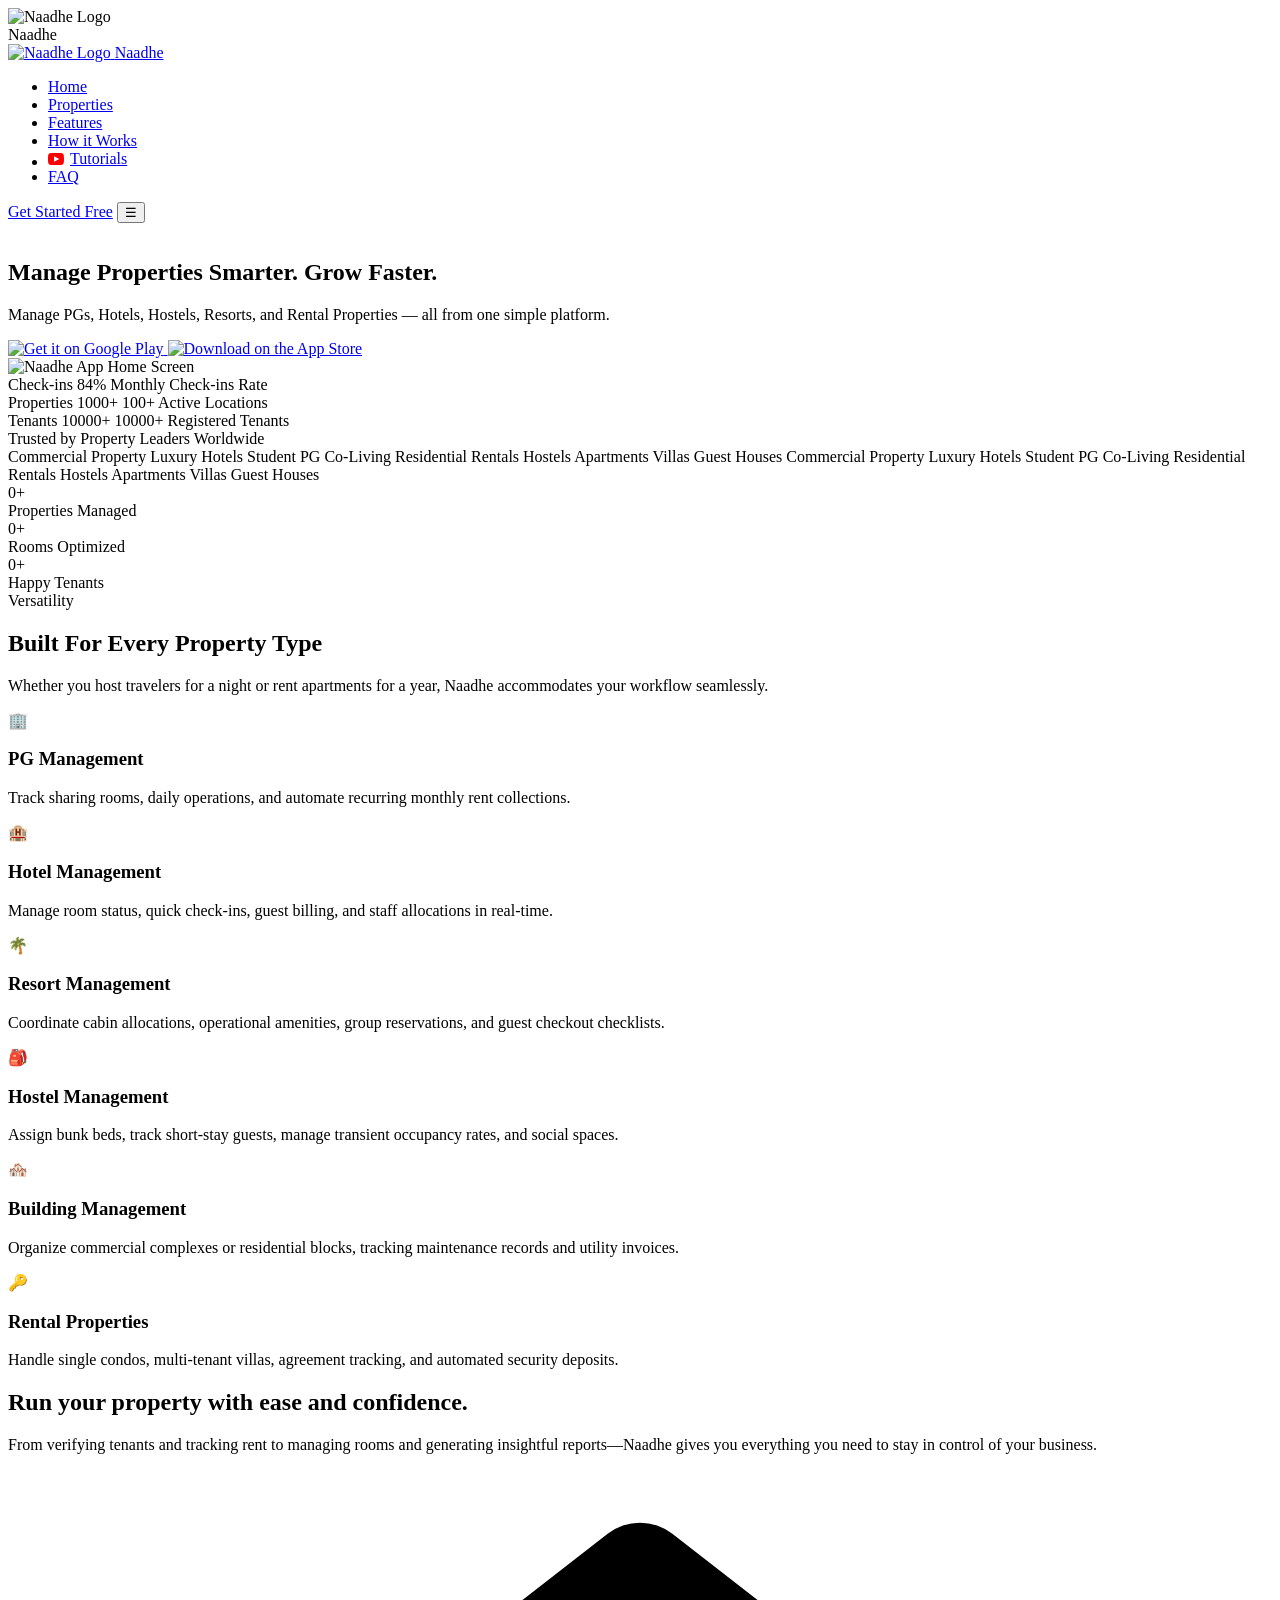
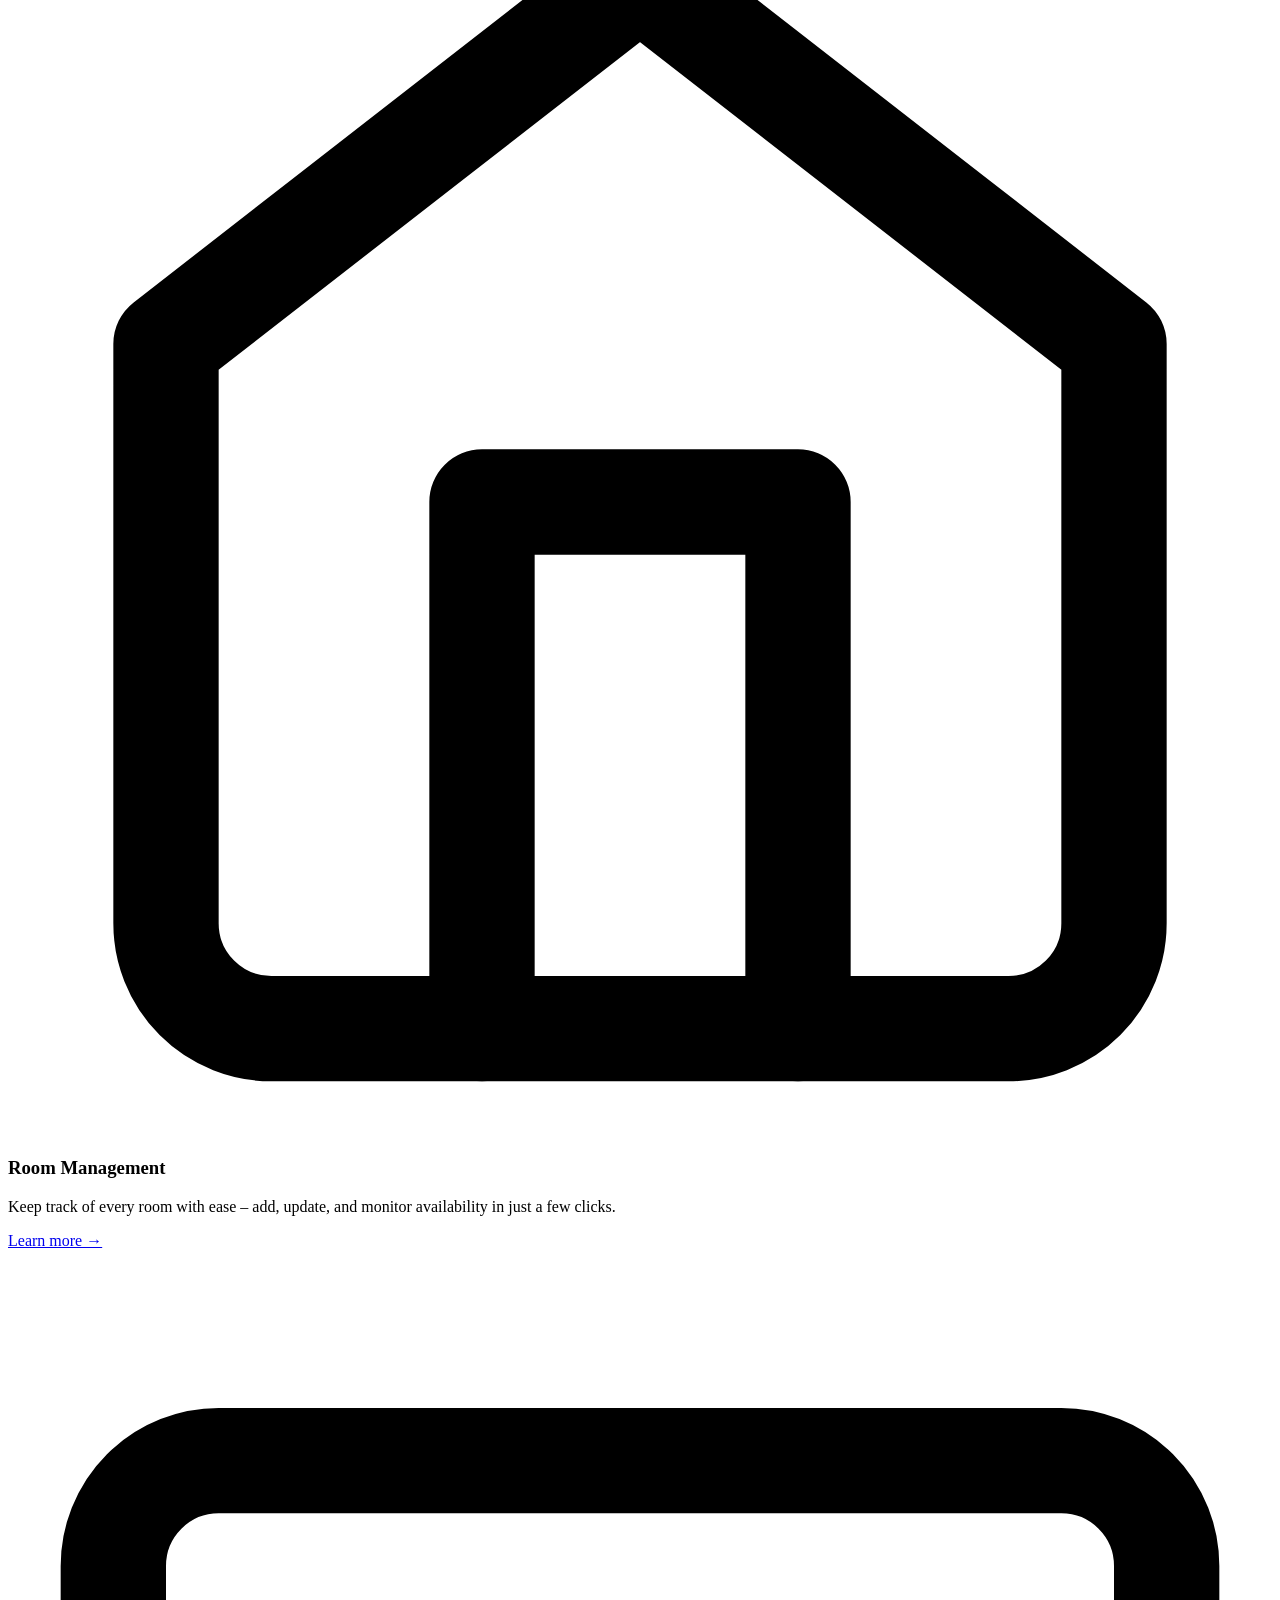
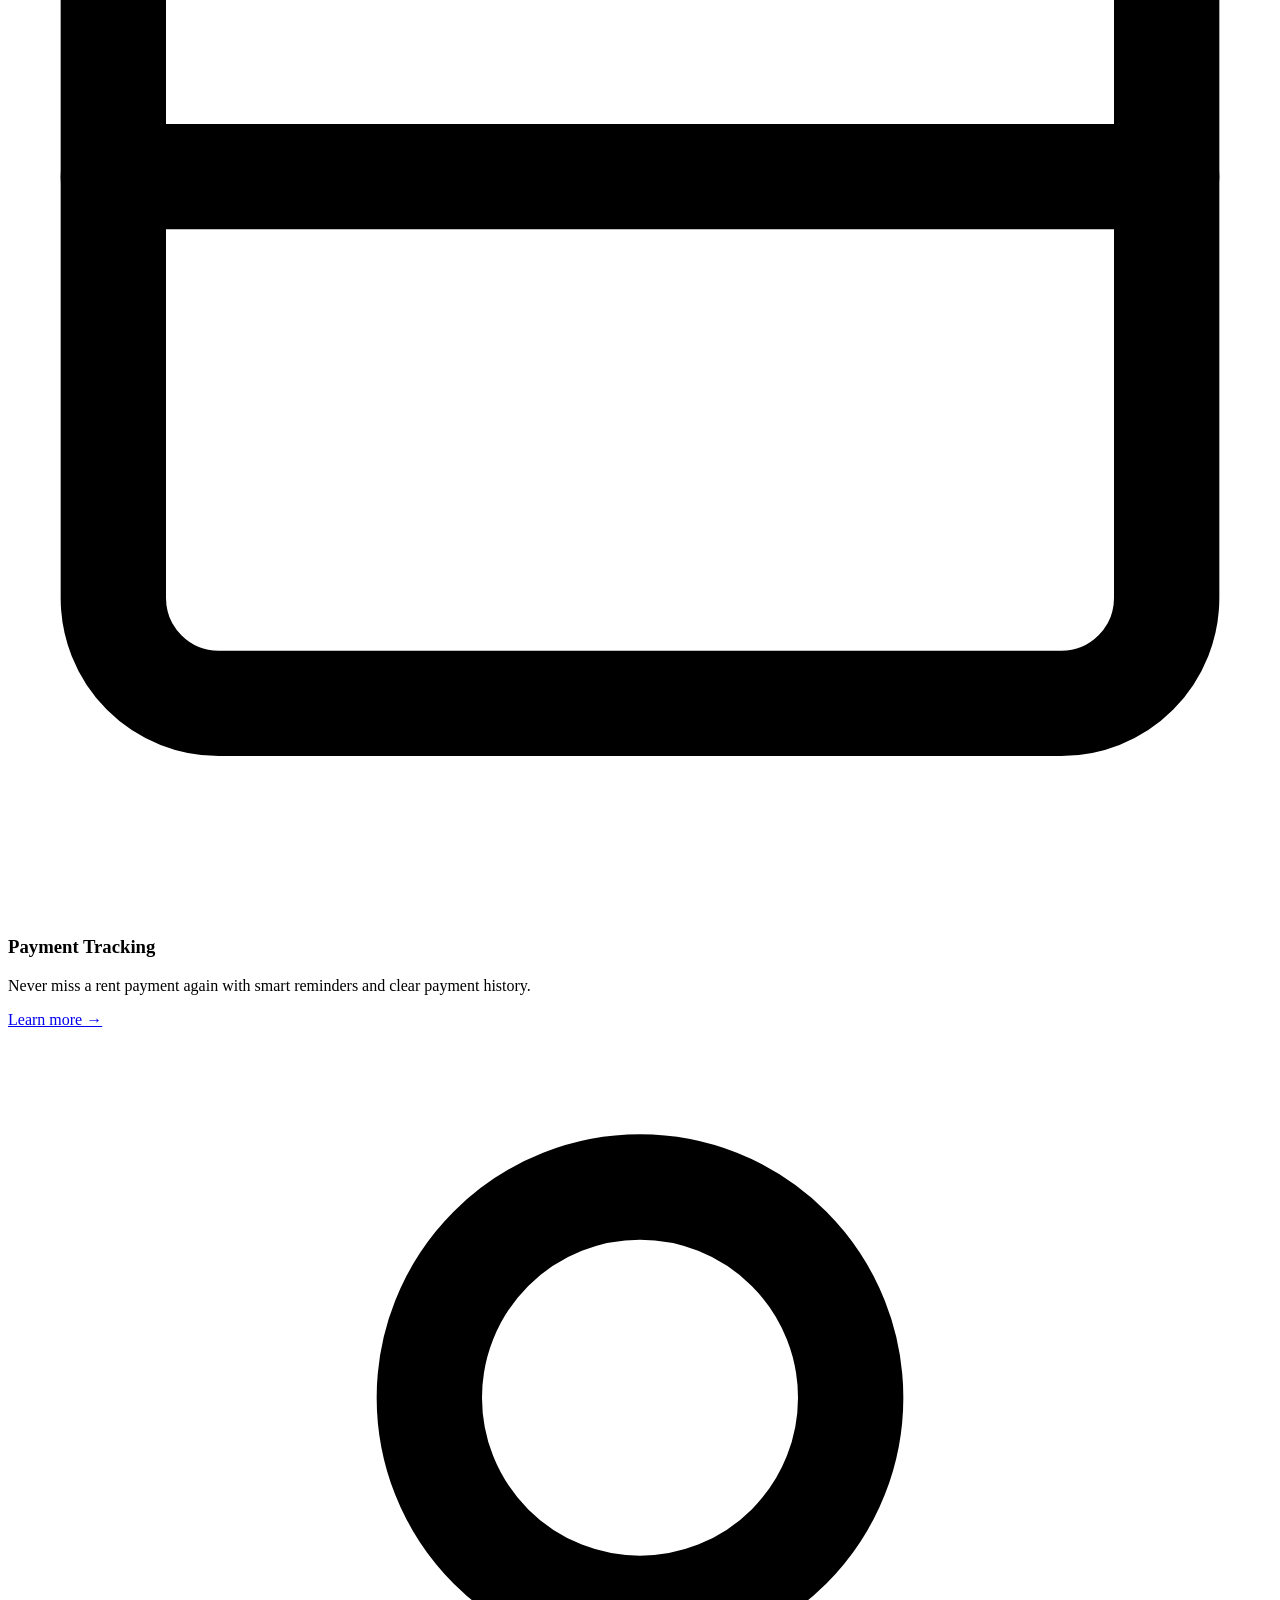
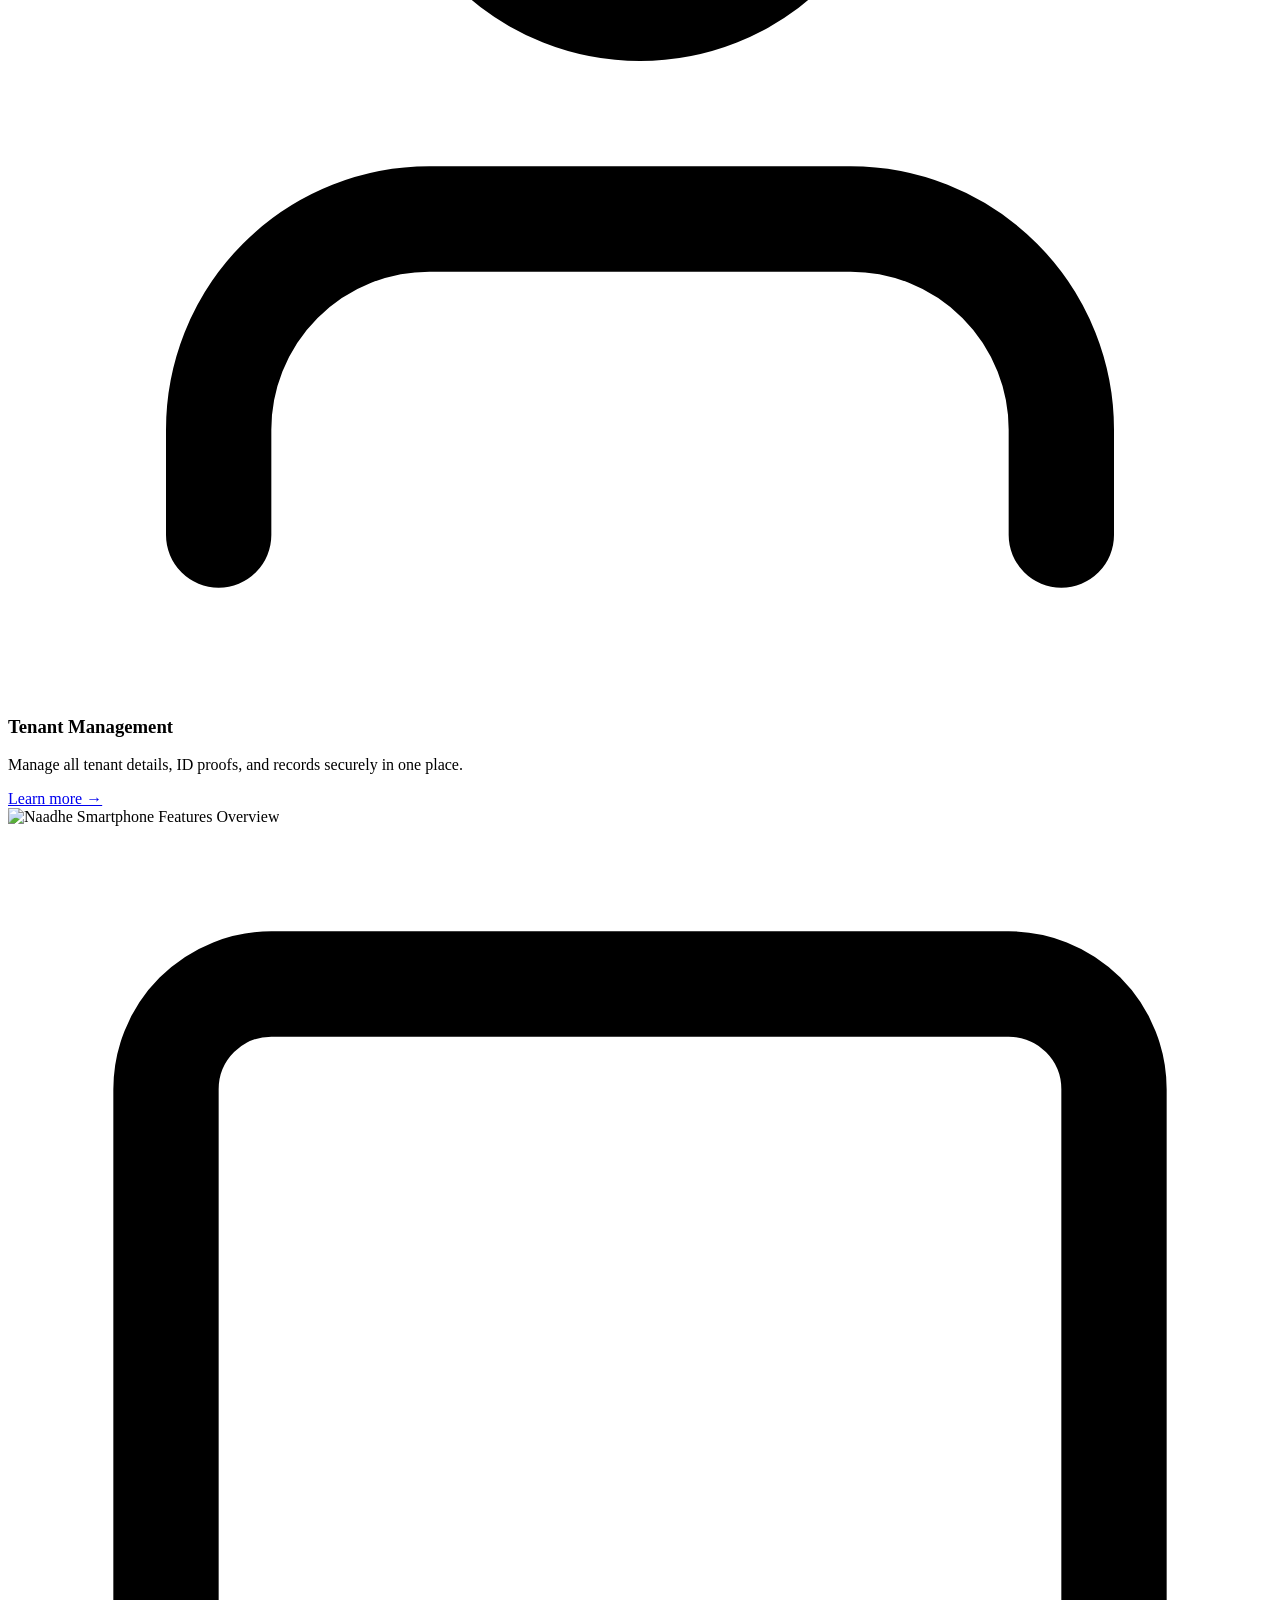
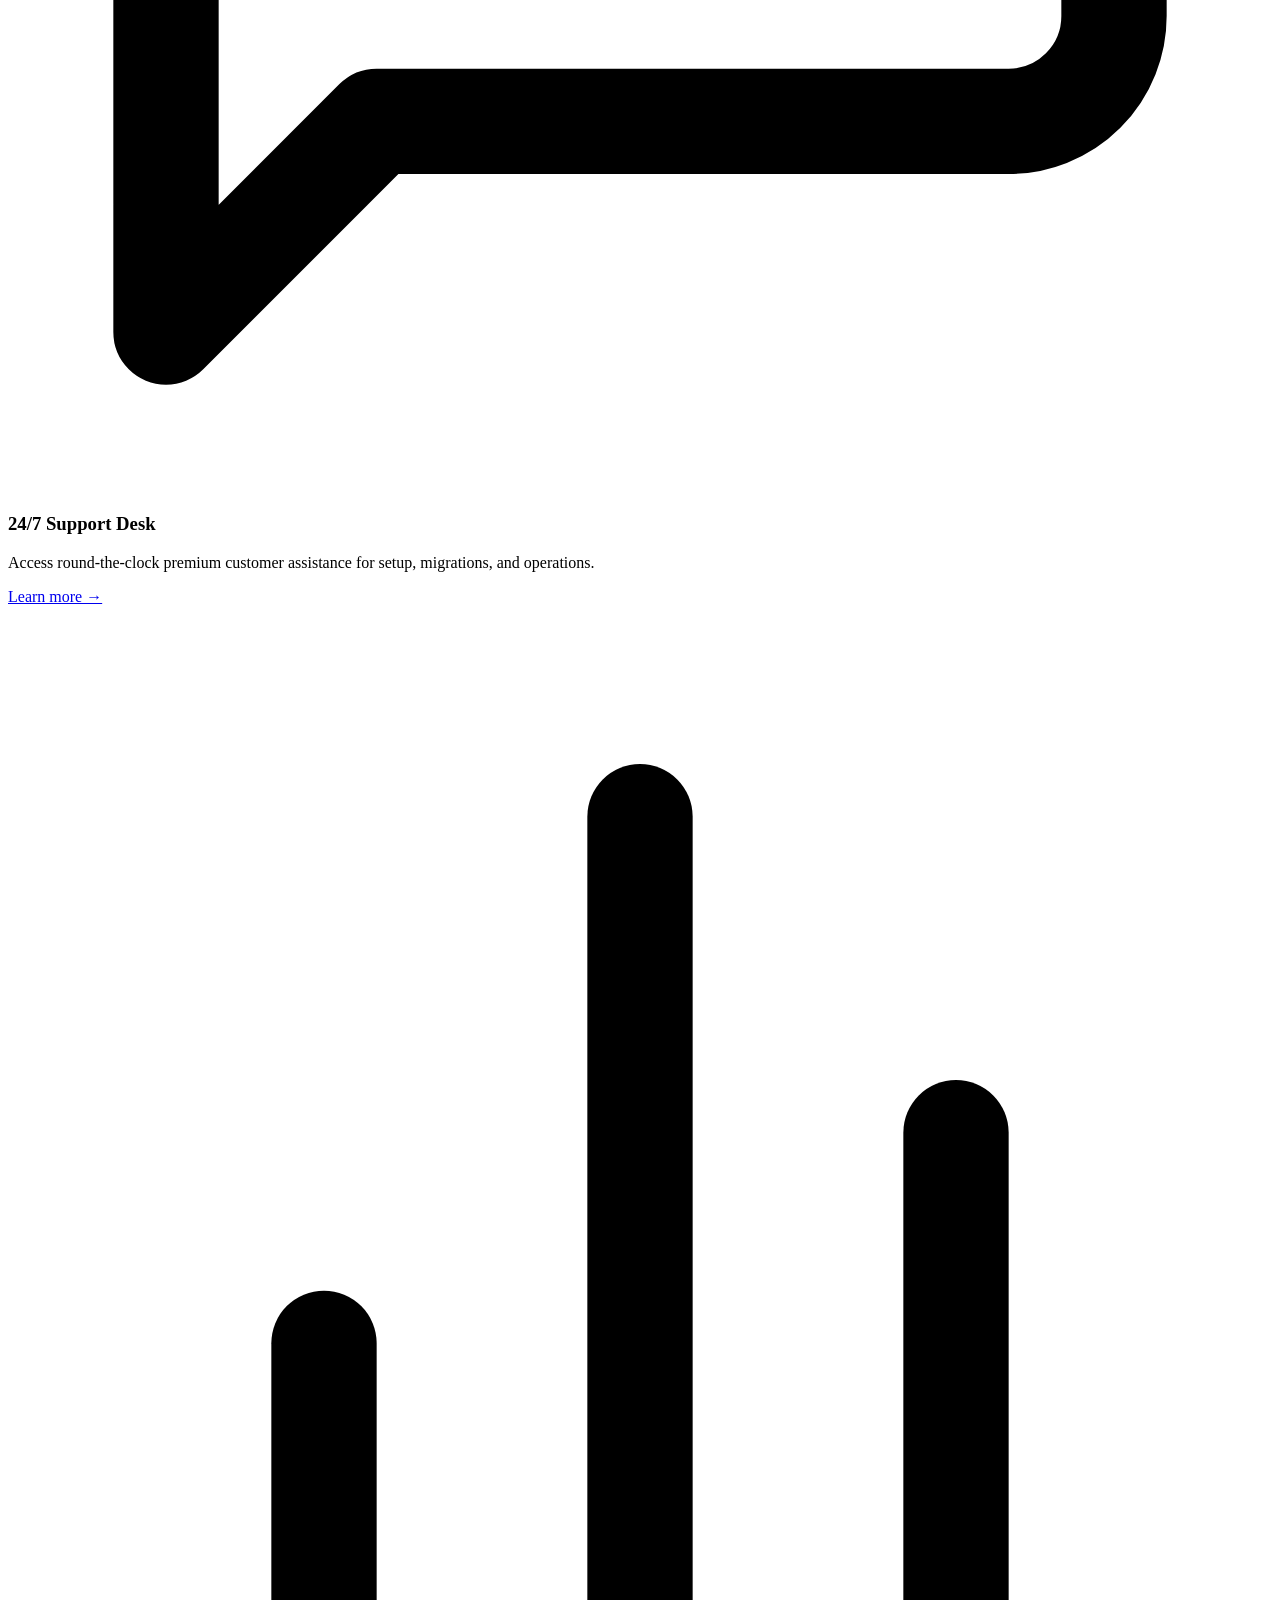
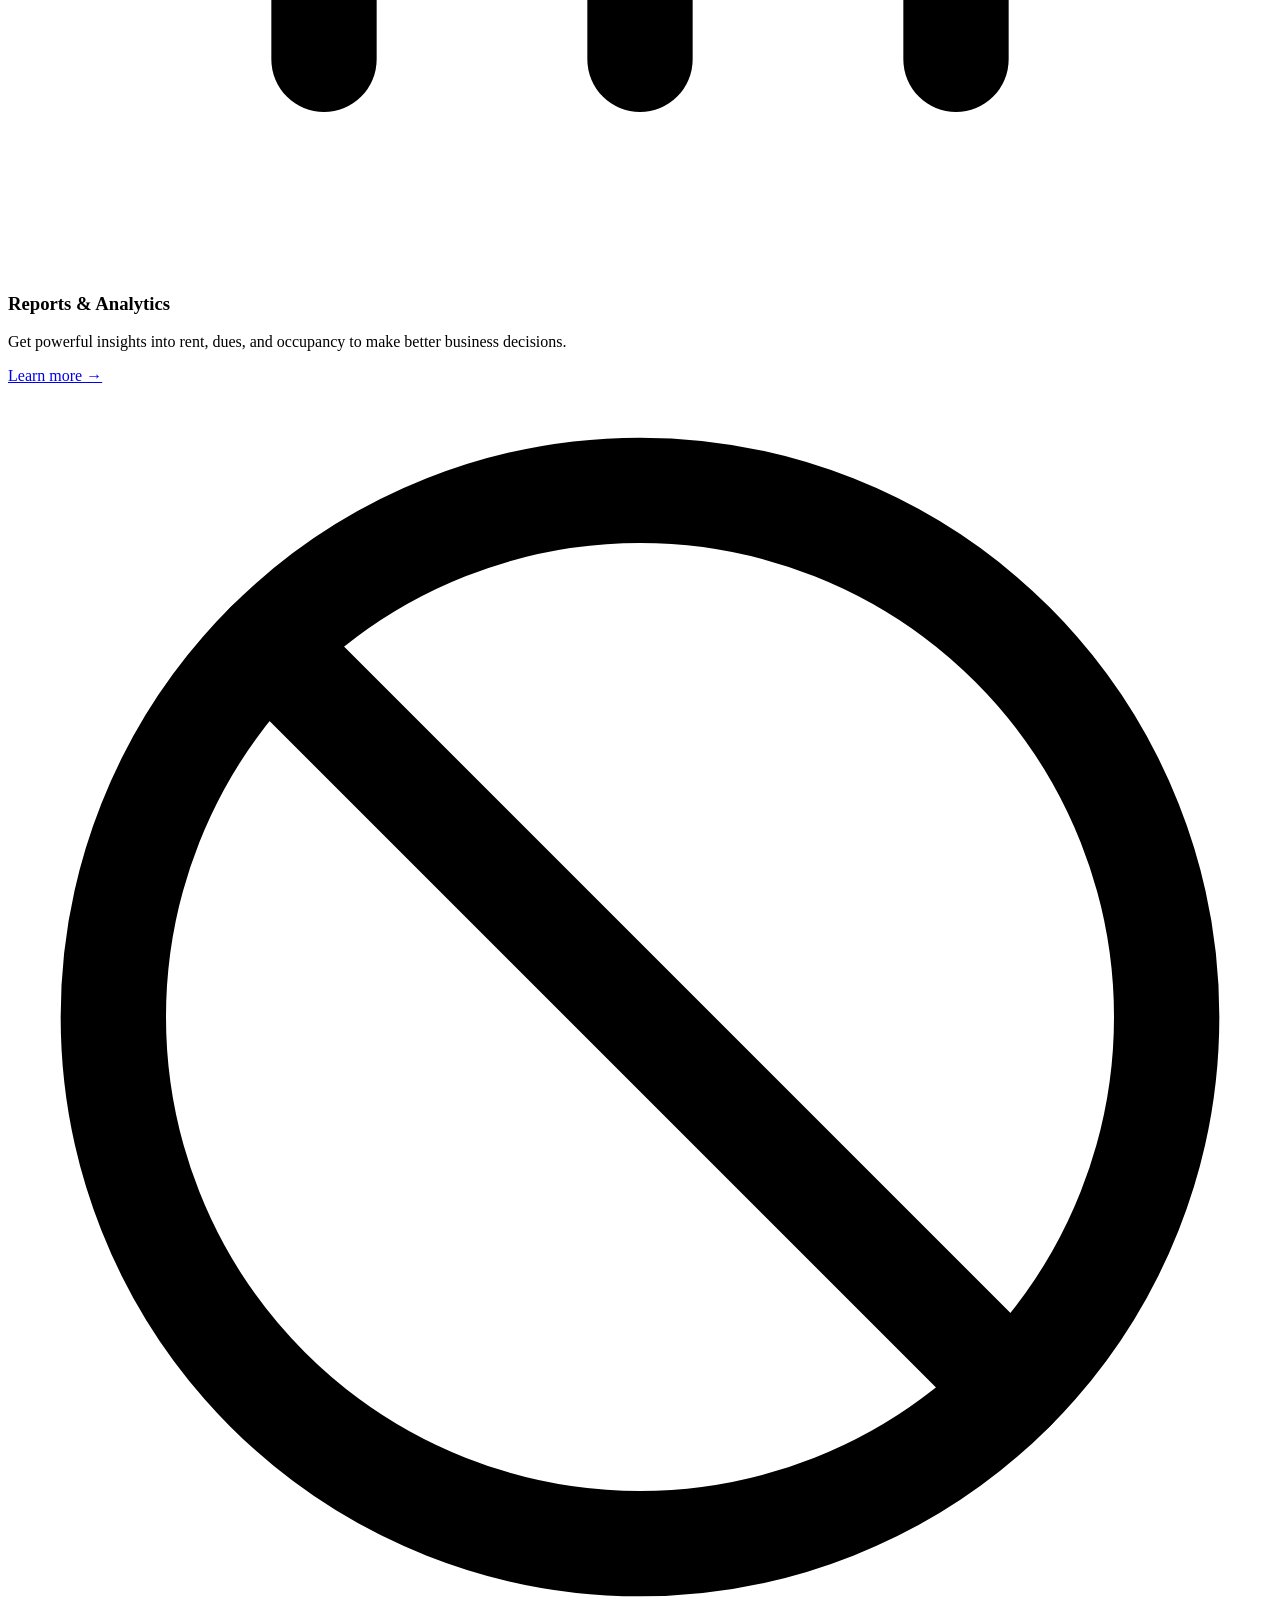
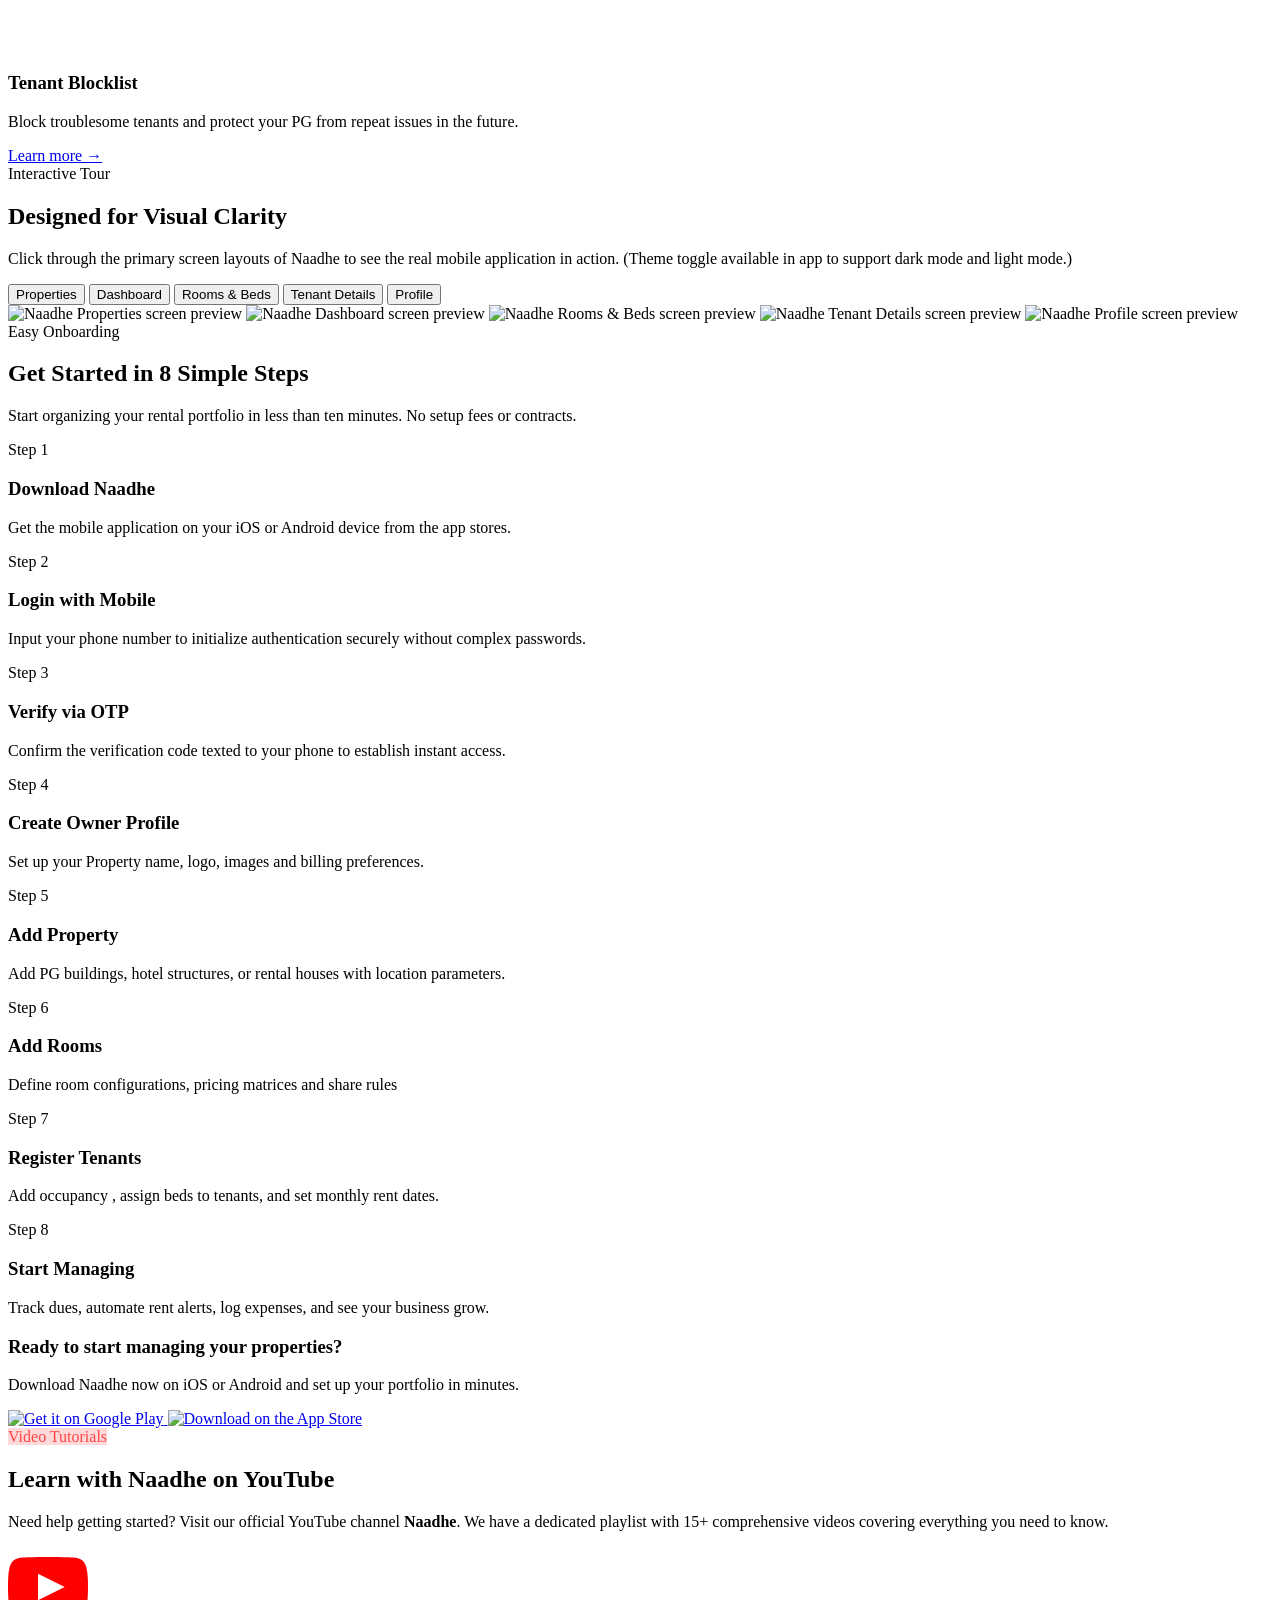
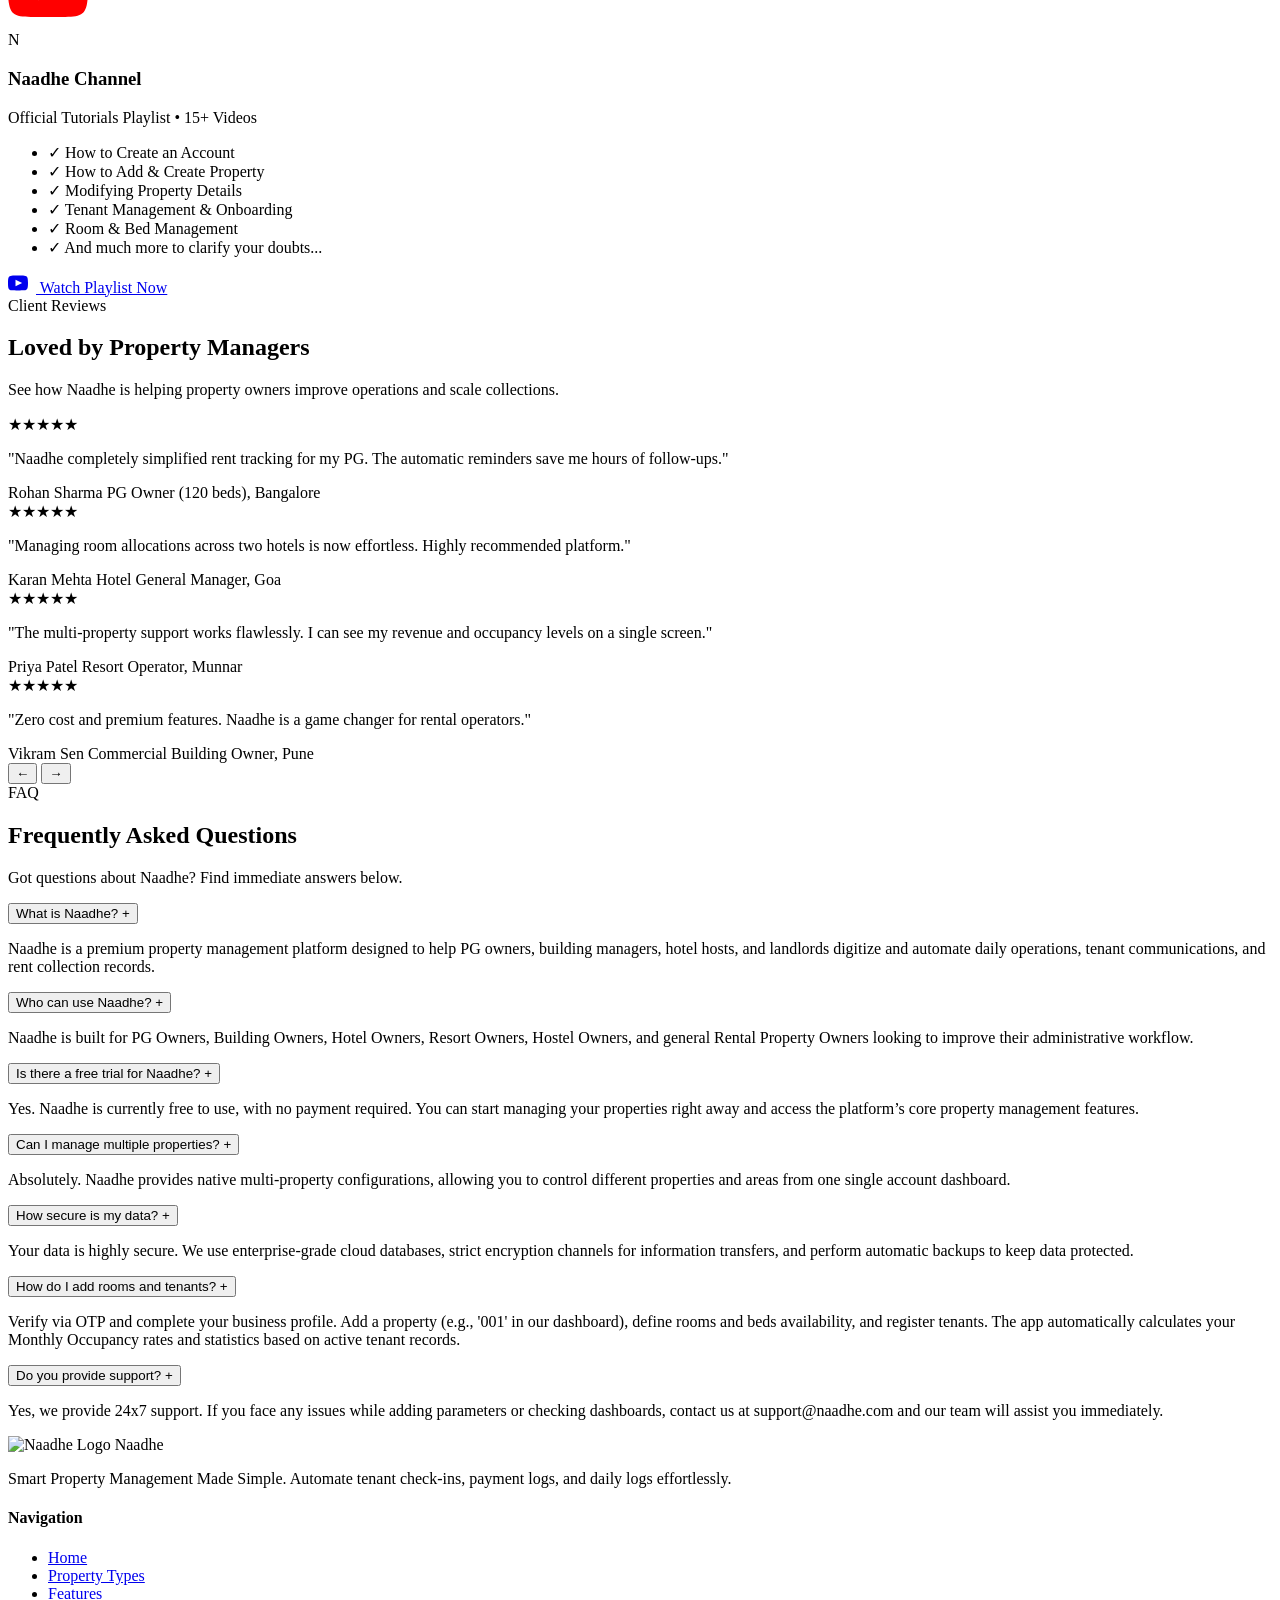
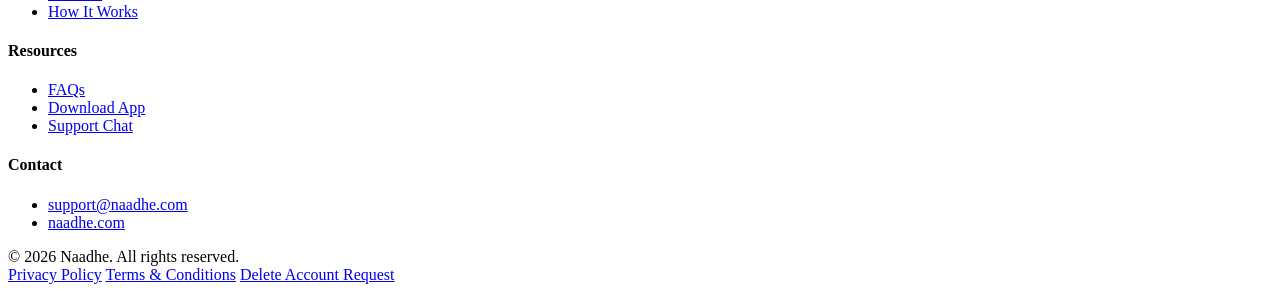
==== commit d01769cb: "updated links" ====
--- a/public/index.html
+++ b/public/index.html
@@ -106,11 +106,11 @@
             </p>
             <div class="hero-ctas">
               <!-- Google Play Download Button -->
-              <a href="#download" class="store-badge-link">
+              <a href="https://play.google.com/store/apps/details?id=com.wernoobs.propertymanagement" class="store-badge-link">
                 <img src="/assets/images/store_images/android.svg" alt="Get it on Google Play" class="store-badge-img">
               </a>
               <!-- App Store Download Button -->
-              <a href="#download" class="store-badge-link">
+              <a href="https://apps.apple.com/in/app/naadhe/id6794078506" class="store-badge-link">
                 <img src="/assets/images/store_images/ios.svg" alt="Download on the App Store" class="store-badge-img">
               </a>
             </div>
@@ -135,7 +135,7 @@
             </div>
             <div class="shimmer-real-content">
               <span class="floating-card-badge">Check-ins</span>
-              <span class="floating-card-value">64%</span>
+              <span class="floating-card-value">84%</span>
               <span class="floating-card-label">Monthly Check-ins Rate</span>
             </div>
           </div>
@@ -150,8 +150,8 @@
             </div>
             <div class="shimmer-real-content">
               <span class="floating-card-badge">Properties</span>
-              <span class="floating-card-value">5</span>
-              <span class="floating-card-label">5 Active Locations</span>
+              <span class="floating-card-value">1000+</span>
+              <span class="floating-card-label">100+ Active Locations</span>
             </div>
           </div>
         </div>
@@ -165,8 +165,8 @@
             </div>
             <div class="shimmer-real-content">
               <span class="floating-card-badge">Tenants</span>
-              <span class="floating-card-value">120</span>
-              <span class="floating-card-label">120 Registered Tenants</span>
+              <span class="floating-card-value">10000+</span>
+              <span class="floating-card-label">10000+ Registered Tenants</span>
             </div>
           </div>
         </div>
@@ -800,11 +800,11 @@
           minutes.</p>
         <div class="timeline-download-buttons">
           <!-- Google Play Download Button -->
-          <a href="#" class="store-badge-link">
+          <a href="https://play.google.com/store/apps/details?id=com.wernoobs.propertymanagement" class="store-badge-link">
             <img src="/assets/images/store_images/android.svg" alt="Get it on Google Play" class="store-badge-img">
           </a>
           <!-- App Store Download Button -->
-          <a href="#" class="store-badge-link">
+          <a href="https://apps.apple.com/in/app/naadhe/id6794078506" class="store-badge-link">
             <img src="/assets/images/store_images/ios.svg" alt="Download on the App Store" class="store-badge-img">
           </a>
         </div>
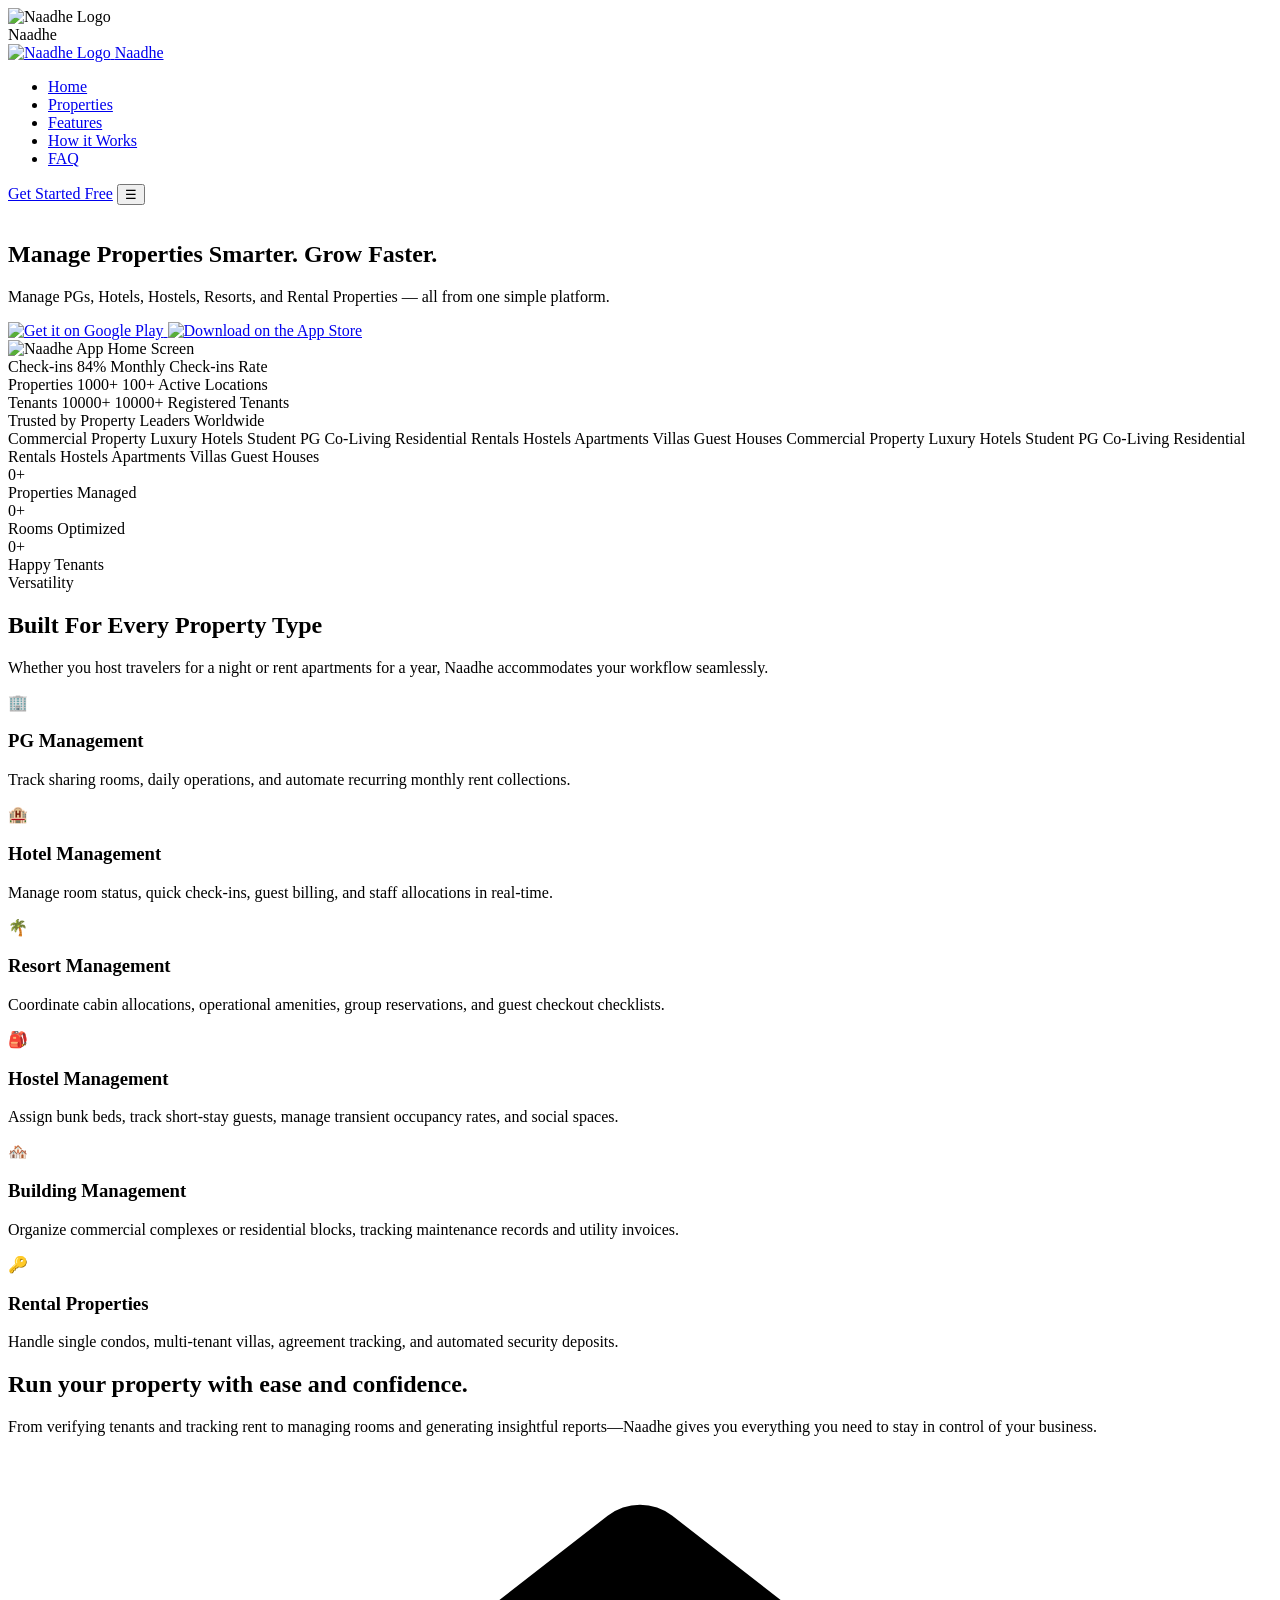
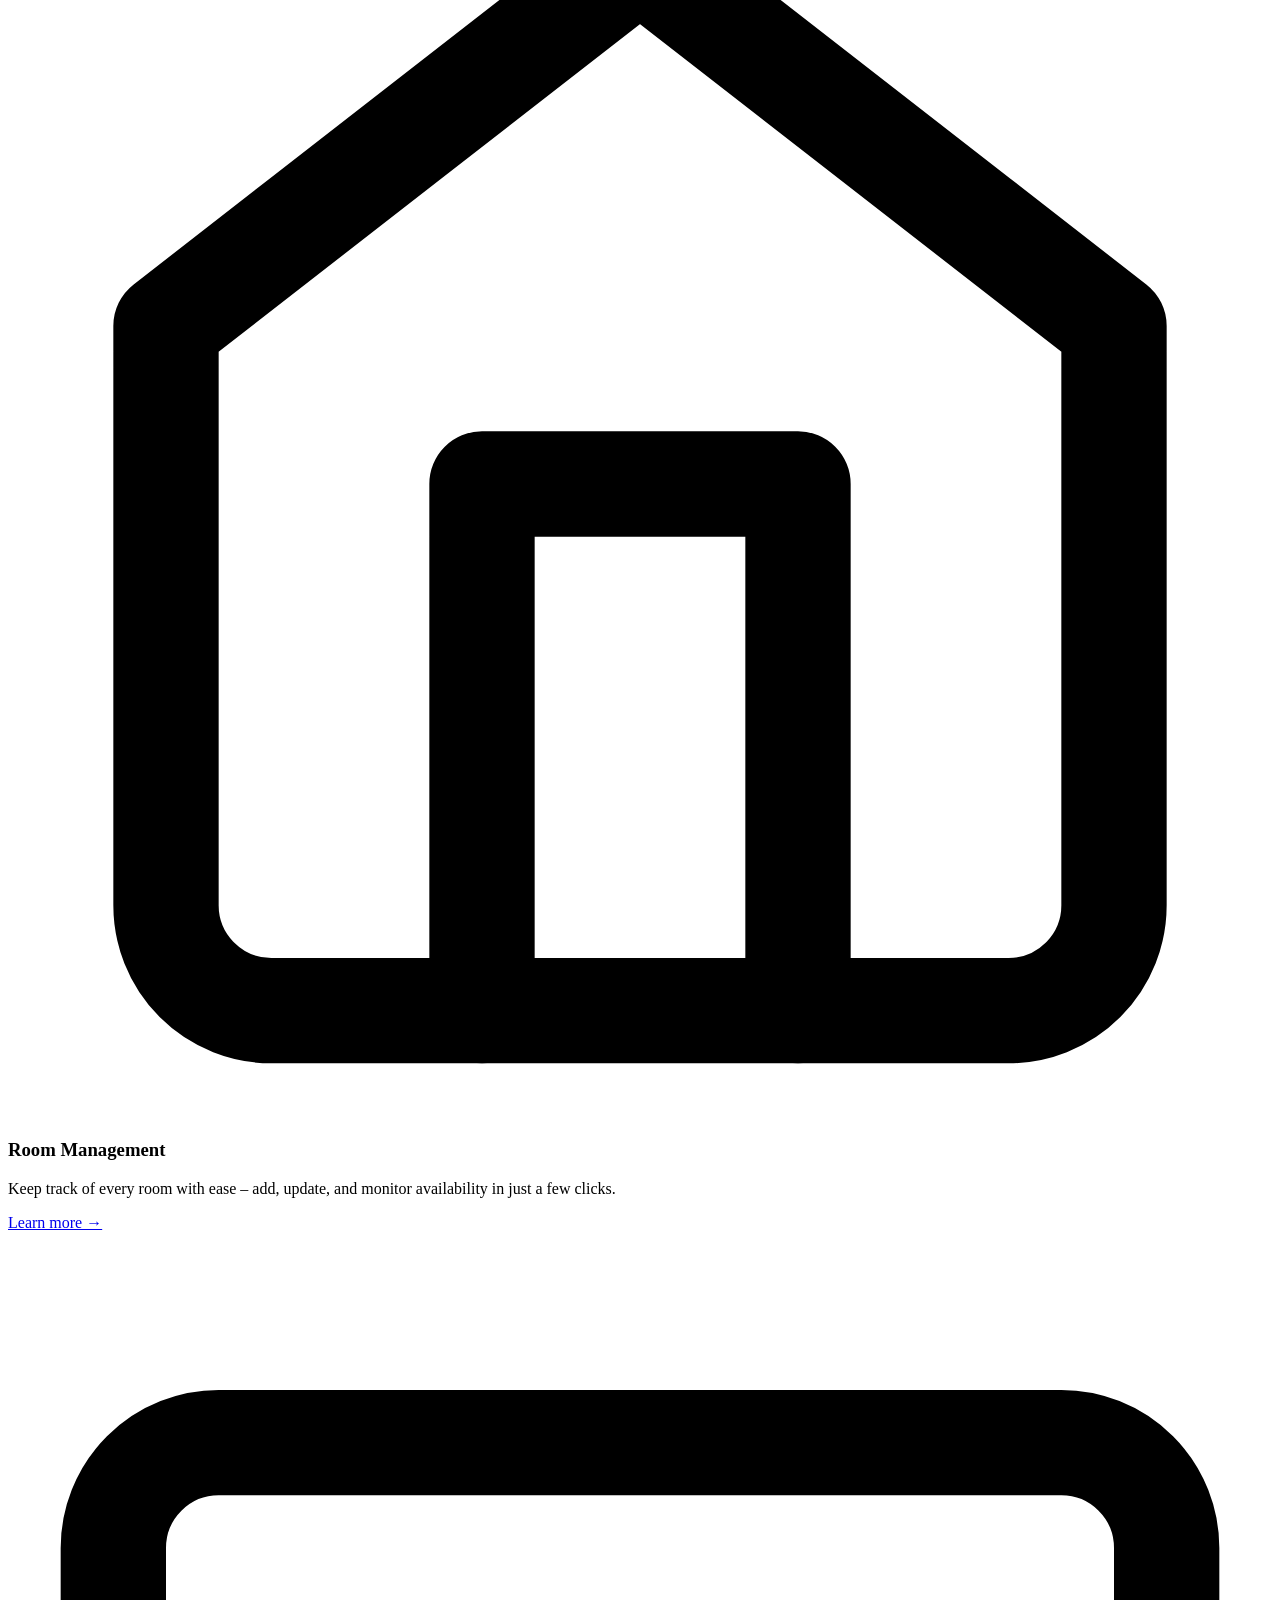
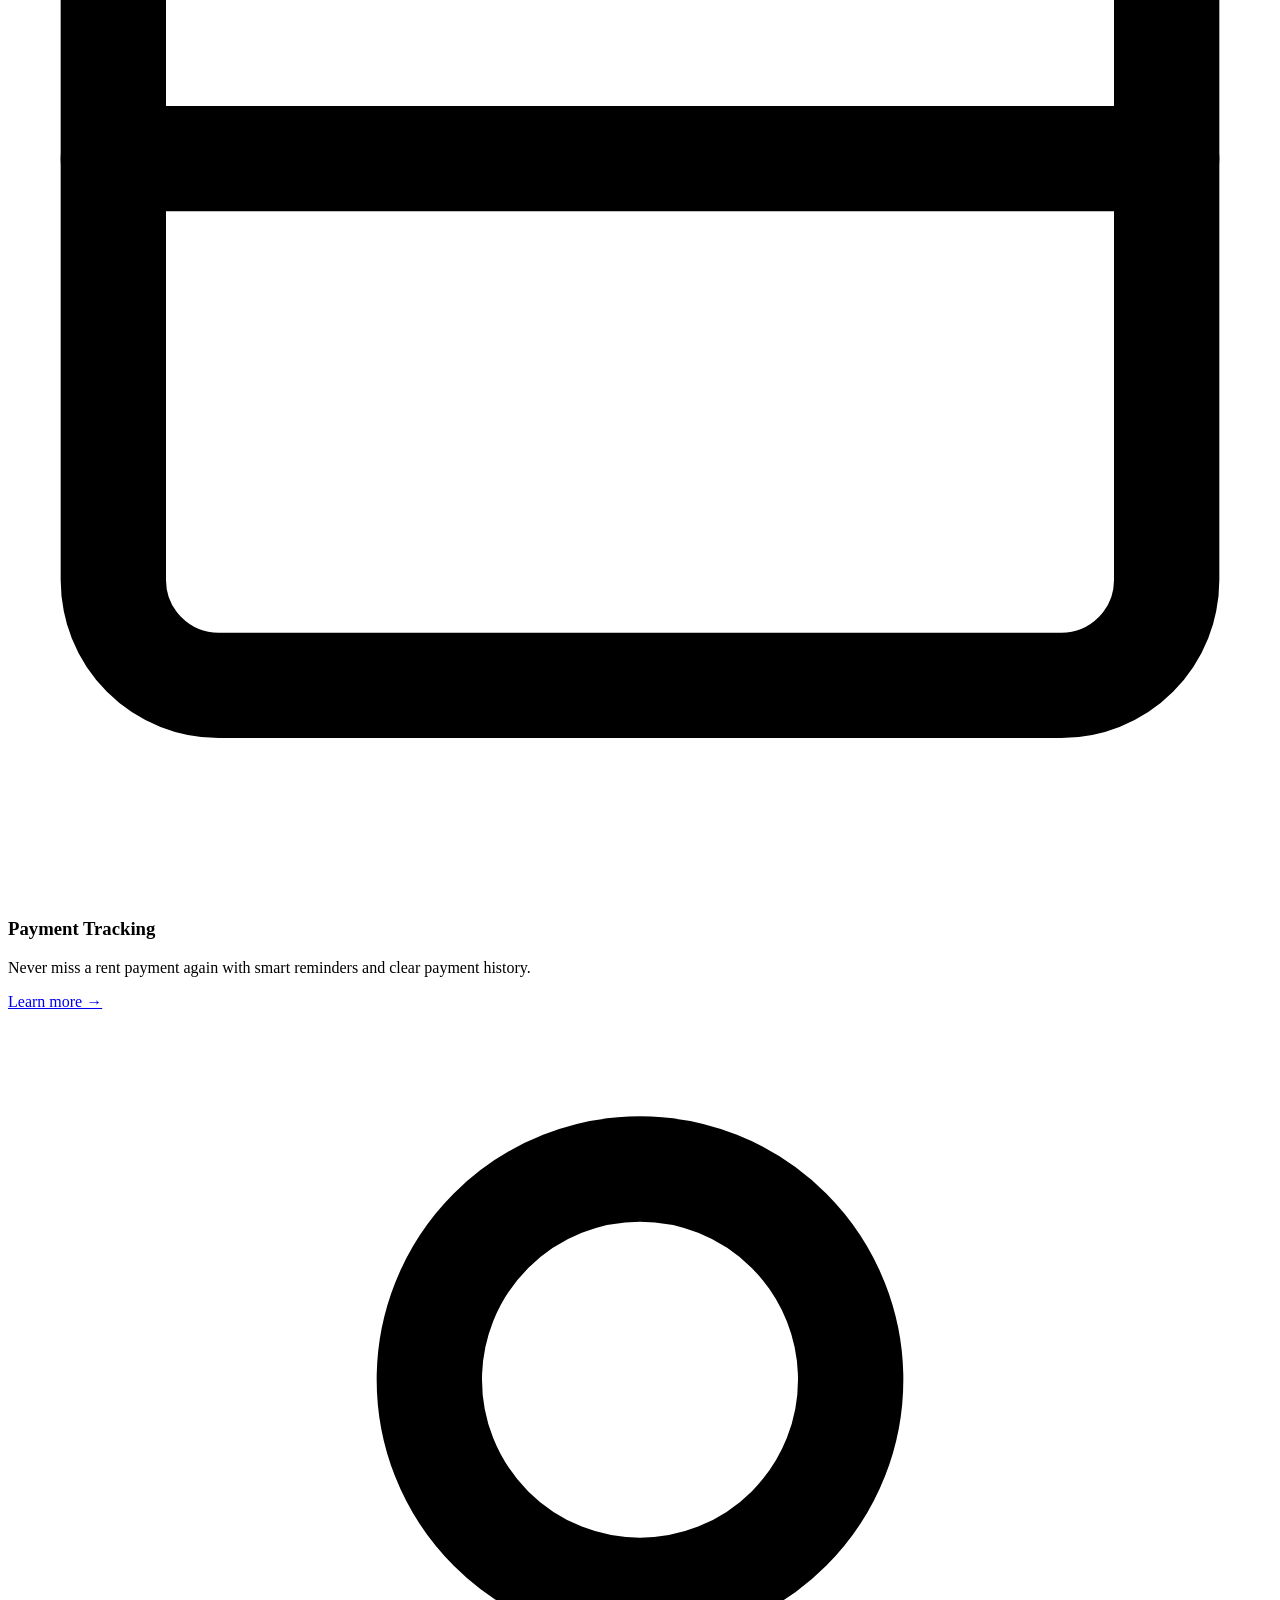
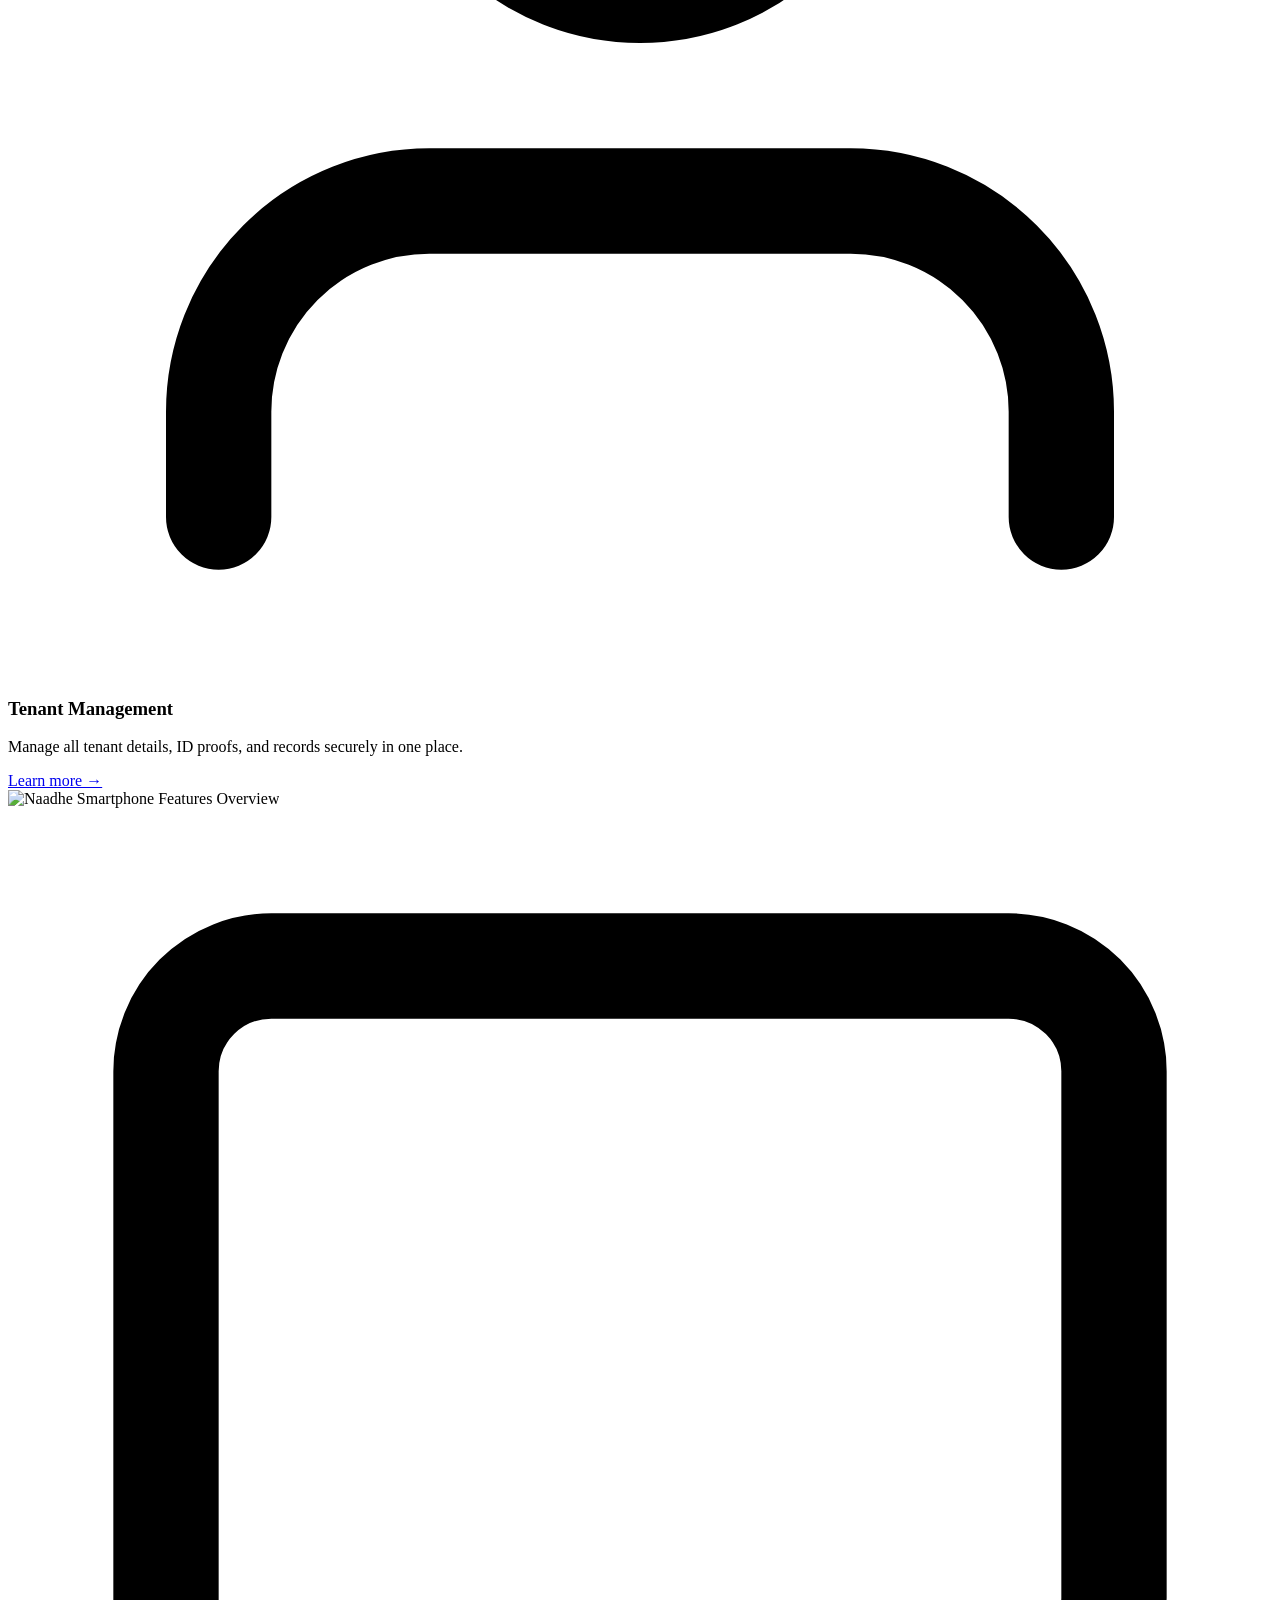
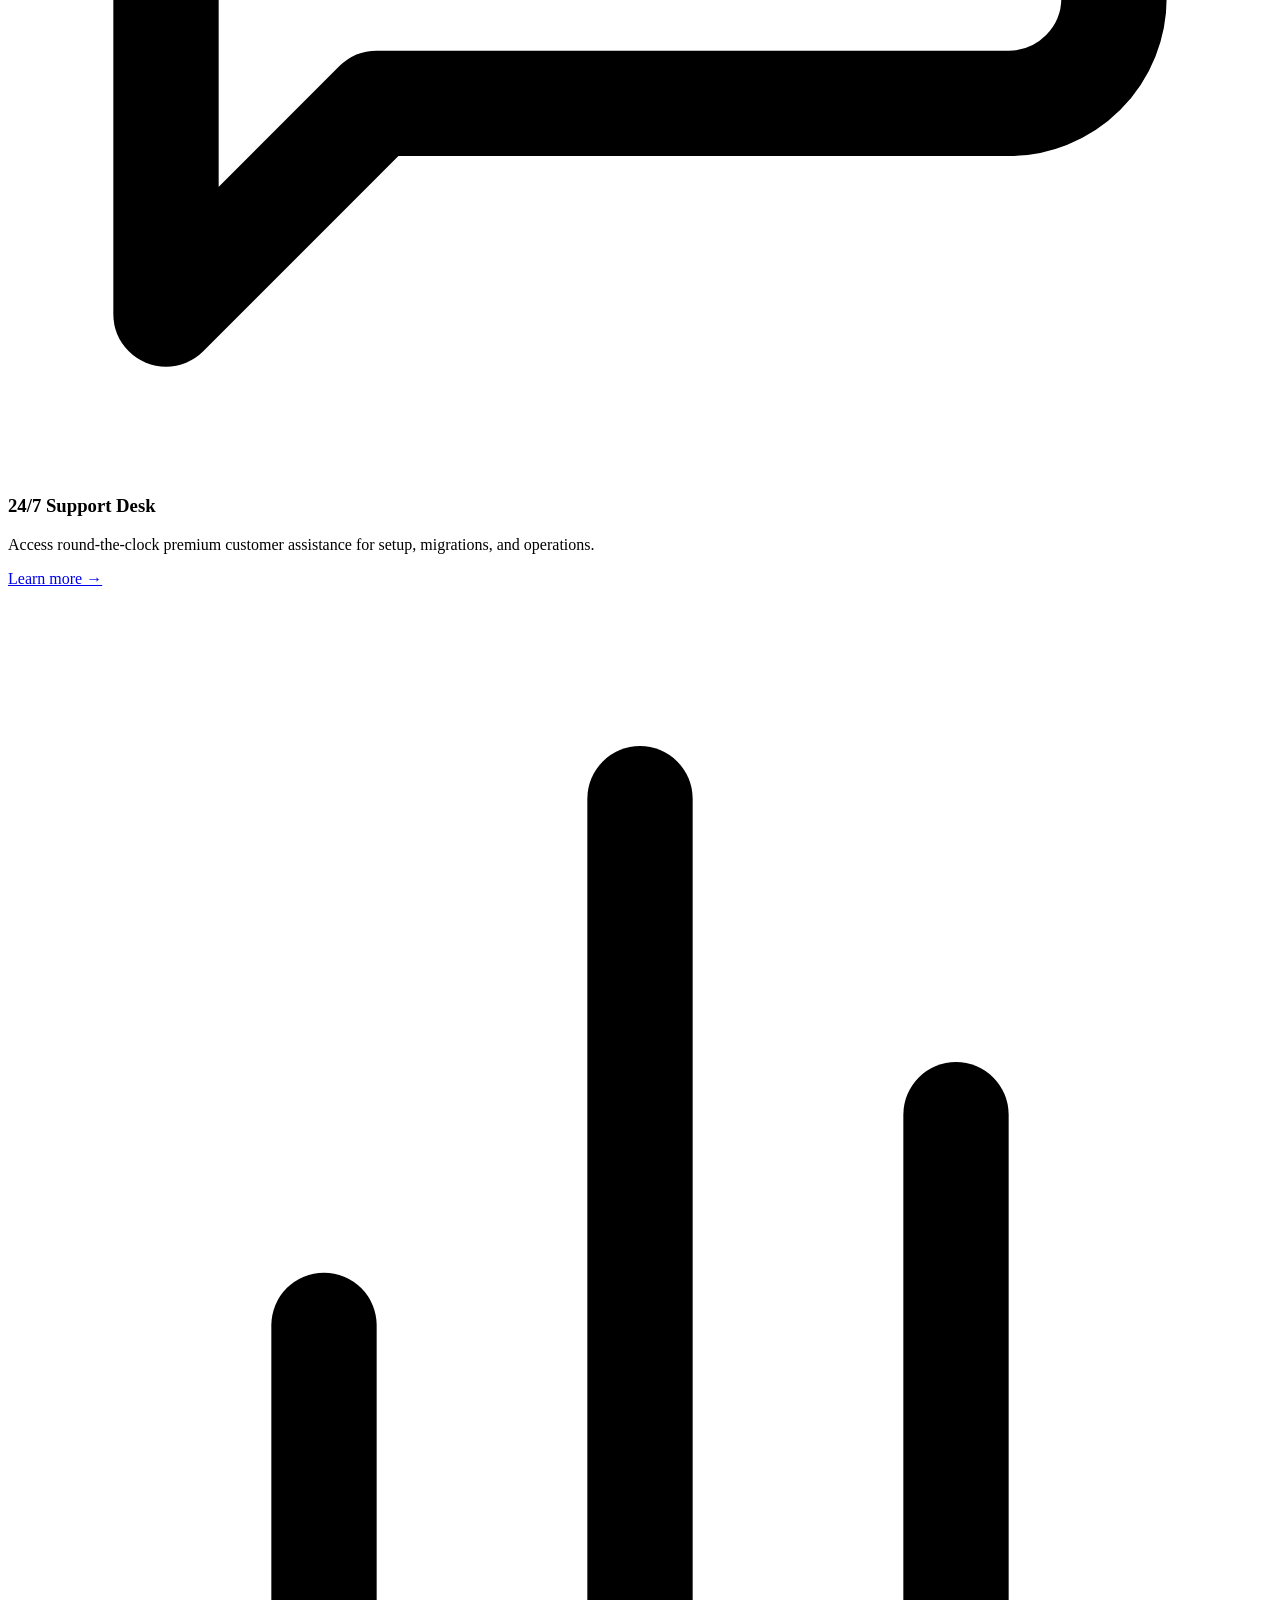
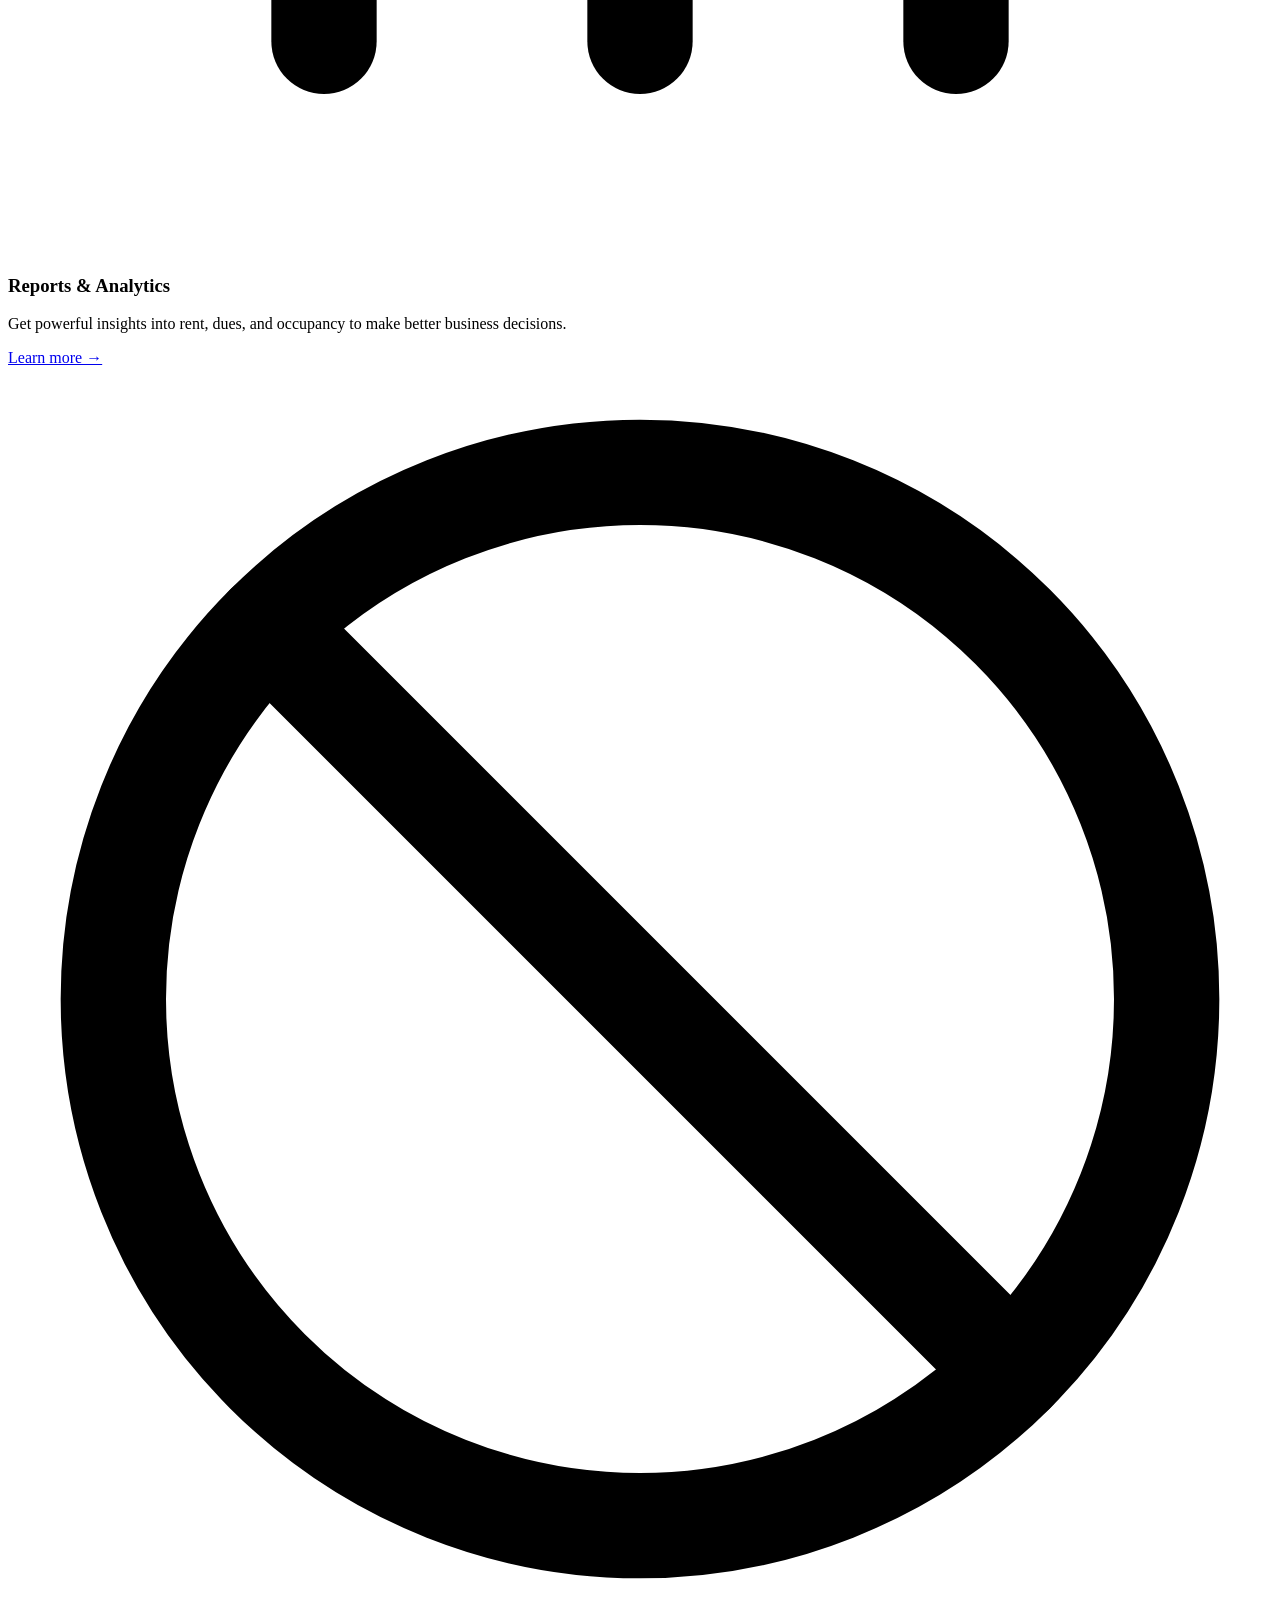
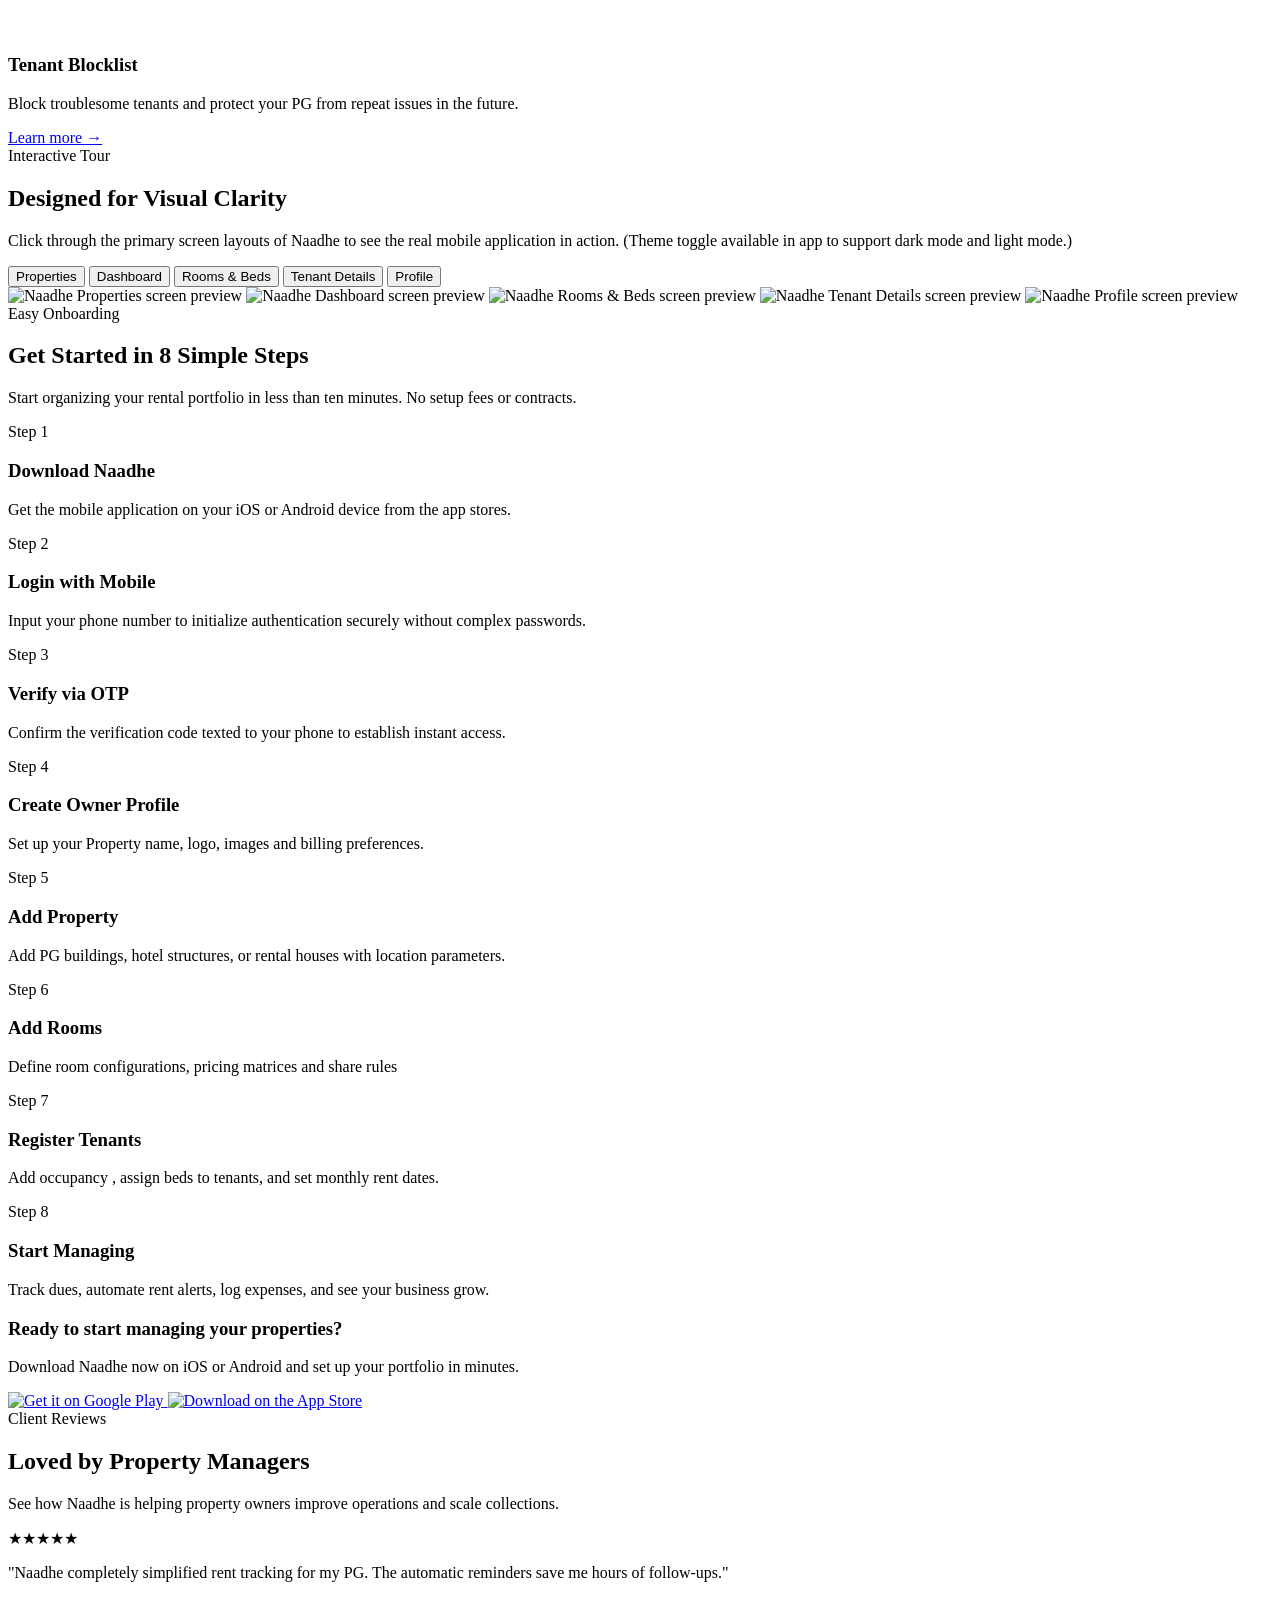
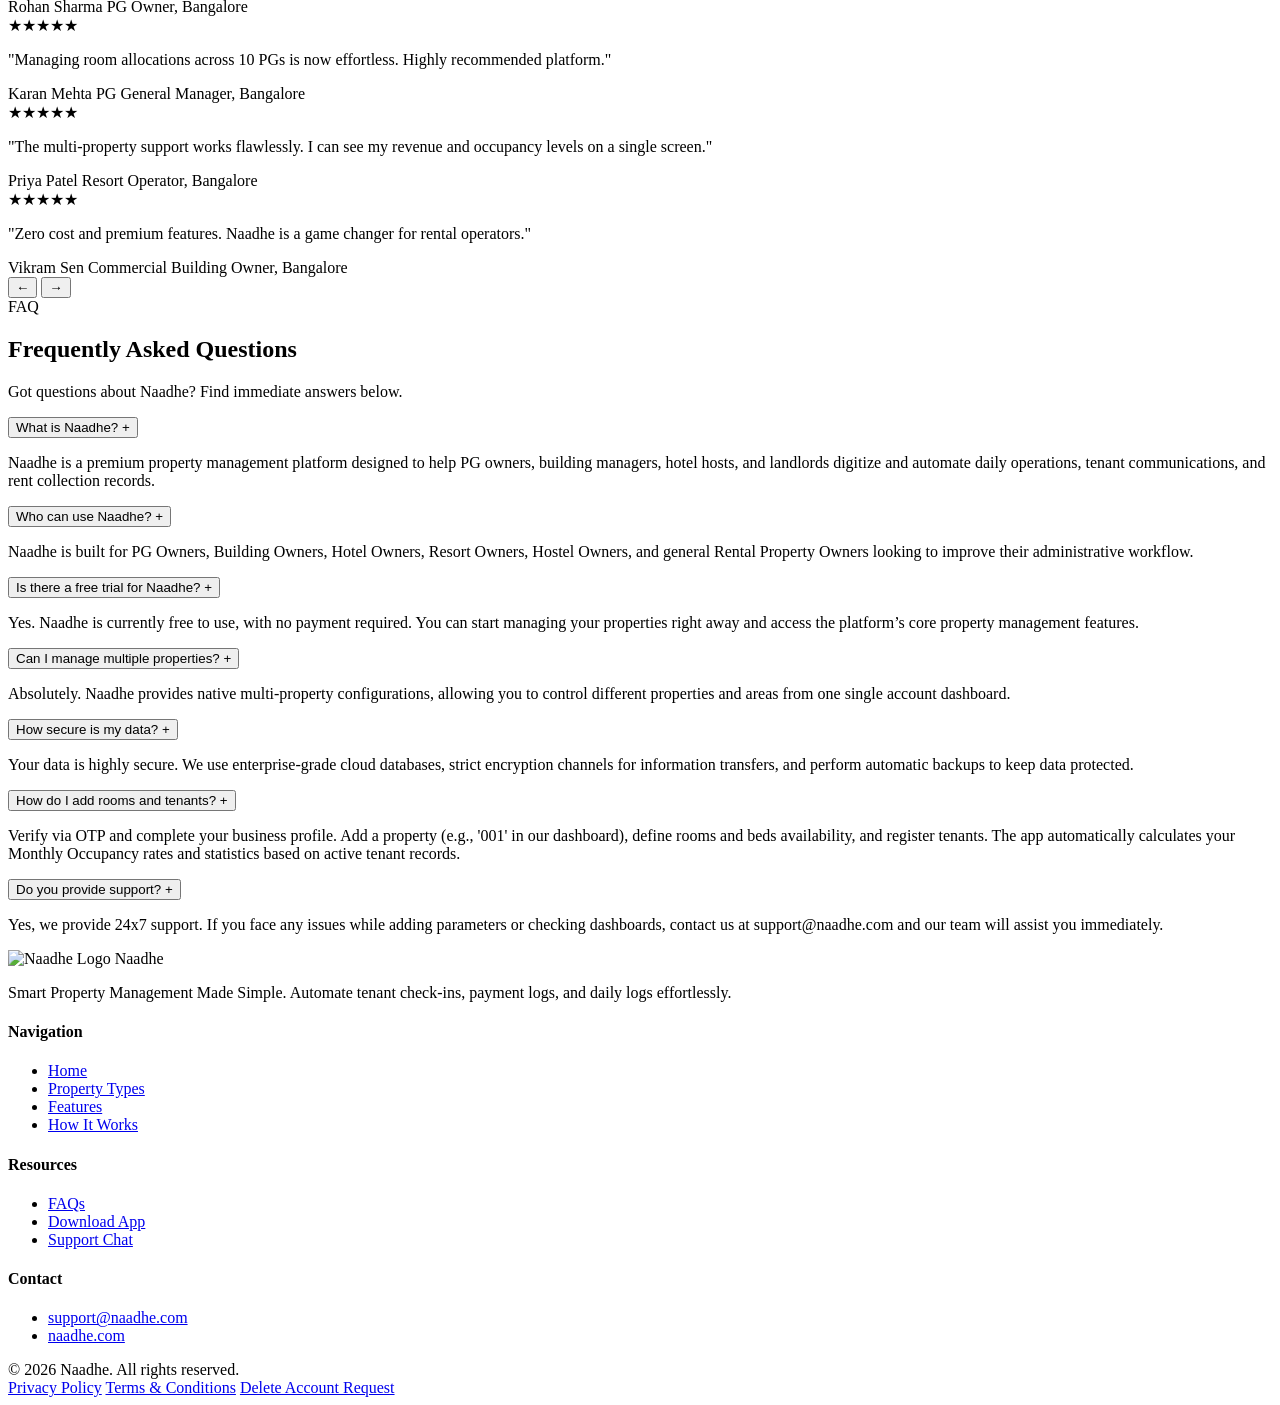
==== commit ce5a79db: "updated text" ====
--- a/public/index.html
+++ b/public/index.html
@@ -64,15 +64,7 @@
       <li><a href="#property-types" class="navbar-link">Properties</a></li>
       <li><a href="#features" class="navbar-link">Features</a></li>
       <li><a href="#how-it-works" class="navbar-link">How it Works</a></li>
-      <li>
-        <a href="#tutorials" class="navbar-link" style="display: flex; align-items: center; gap: 6px;">
-          <svg viewBox="0 0 24 24" fill="#ff0000" width="16" height="16">
-            <path
-              d="M19.615 3.184c-3.604-.246-11.631-.245-15.23 0-3.897.266-4.356 2.62-4.385 8.816.029 6.185.484 8.549 4.385 8.816 3.6.245 11.626.246 15.23 0 3.897-.266 4.356-2.62 4.385-8.816-.029-6.185-.484-8.549-4.385-8.816zm-10.615 12.816v-8l8 3.993-8 4.007z" />
-          </svg>
-          Tutorials
-        </a>
-      </li>
+
       <li><a href="#faq" class="navbar-link">FAQ</a></li>
     </ul>
     <a href="#download" class="navbar-cta">Get Started Free</a>
@@ -106,7 +98,8 @@
             </p>
             <div class="hero-ctas">
               <!-- Google Play Download Button -->
-              <a href="https://play.google.com/store/apps/details?id=com.wernoobs.propertymanagement" class="store-badge-link">
+              <a href="https://play.google.com/store/apps/details?id=com.wernoobs.propertymanagement"
+                class="store-badge-link">
                 <img src="/assets/images/store_images/android.svg" alt="Get it on Google Play" class="store-badge-img">
               </a>
               <!-- App Store Download Button -->
@@ -800,87 +793,13 @@
           minutes.</p>
         <div class="timeline-download-buttons">
           <!-- Google Play Download Button -->
-          <a href="https://play.google.com/store/apps/details?id=com.wernoobs.propertymanagement" class="store-badge-link">
+          <a href="https://play.google.com/store/apps/details?id=com.wernoobs.propertymanagement"
+            class="store-badge-link">
             <img src="/assets/images/store_images/android.svg" alt="Get it on Google Play" class="store-badge-img">
           </a>
           <!-- App Store Download Button -->
           <a href="https://apps.apple.com/in/app/naadhe/id6794078506" class="store-badge-link">
             <img src="/assets/images/store_images/ios.svg" alt="Download on the App Store" class="store-badge-img">
-          </a>
-        </div>
-      </div>
-    </div>
-  </section>
-
-  <!-- YouTube Tutorials Section -->
-  <section id="tutorials" class="youtube-section reveal-on-scroll">
-    <div class="container">
-      <div class="section-header">
-        <span class="section-badge"
-          style="background: rgba(255, 0, 0, 0.15); color: #ff4444; border-color: rgba(255, 0, 0, 0.35);">Video
-          Tutorials</span>
-        <h2 class="section-title">Learn with <span>Naadhe</span> on YouTube</h2>
-        <p class="section-subtitle">Need help getting started? Visit our official YouTube channel
-          <strong>Naadhe</strong>. We have a dedicated playlist with 15+ comprehensive videos covering everything you
-          need to know.
-        </p>
-      </div>
-
-      <div class="youtube-content-wrapper">
-        <div class="youtube-video-mockup shimmer-overlay-container">
-          <div class="youtube-placeholder-bg">
-            <a href="https://www.youtube.com/@Naadhe" target="_blank" rel="noopener noreferrer"
-              class="youtube-play-btn">
-              <svg viewBox="0 0 24 24" fill="#ff0000" class="youtube-play-icon" width="80" height="80">
-                <path
-                  d="M19.615 3.184c-3.604-.246-11.631-.245-15.23 0-3.897.266-4.356 2.62-4.385 8.816.029 6.185.484 8.549 4.385 8.816 3.6.245 11.626.246 15.23 0 3.897-.266 4.356-2.62 4.385-8.816-.029-6.185-.484-8.549-4.385-8.816zm-10.615 12.816v-8l8 3.993-8 4.007z" />
-              </svg>
-            </a>
-          </div>
-        </div>
-
-        <div class="youtube-details">
-          <div class="youtube-channel-info">
-            <div class="youtube-avatar">N</div>
-            <div>
-              <h3 class="youtube-channel-name">Naadhe Channel</h3>
-              <p class="youtube-playlist-info">Official Tutorials Playlist • 15+ Videos</p>
-            </div>
-          </div>
-
-          <ul class="youtube-topics-list">
-            <li>
-              <span class="topic-icon">✓</span>
-              <span>How to Create an Account</span>
-            </li>
-            <li>
-              <span class="topic-icon">✓</span>
-              <span>How to Add &amp; Create Property</span>
-            </li>
-            <li>
-              <span class="topic-icon">✓</span>
-              <span>Modifying Property Details</span>
-            </li>
-            <li>
-              <span class="topic-icon">✓</span>
-              <span>Tenant Management &amp; Onboarding</span>
-            </li>
-            <li>
-              <span class="topic-icon">✓</span>
-              <span>Room &amp; Bed Management</span>
-            </li>
-            <li>
-              <span class="topic-icon">✓</span>
-              <span>And much more to clarify your doubts...</span>
-            </li>
-          </ul>
-
-          <a href="https://www.youtube.com/@Naadhe" target="_blank" rel="noopener noreferrer" class="youtube-cta-btn">
-            <svg viewBox="0 0 24 24" fill="currentColor" width="20" height="20" style="margin-right: 8px;">
-              <path
-                d="M19.615 3.184c-3.604-.246-11.631-.245-15.23 0-3.897.266-4.356 2.62-4.385 8.816.029 6.185.484 8.549 4.385 8.816 3.6.245 11.626.246 15.23 0 3.897-.266 4.356-2.62 4.385-8.816-.029-6.185-.484-8.549-4.385-8.816zm-10.615 12.816v-8l8 3.993-8 4.007z" />
-            </svg>
-            Watch Playlist Now
           </a>
         </div>
       </div>
@@ -915,7 +834,7 @@
                 <div class="testimonial-author">
                   <div class="testimonial-author-info">
                     <span class="testimonial-name">Rohan Sharma</span>
-                    <span class="testimonial-role">PG Owner (120 beds), Bangalore</span>
+                    <span class="testimonial-role">PG Owner, Bangalore</span>
                   </div>
                 </div>
               </div>
@@ -932,12 +851,12 @@
               </div>
               <div class="shimmer-real-content">
                 <div class="testimonial-stars">★★★★★</div>
-                <p class="testimonial-quote">"Managing room allocations across two hotels is now effortless. Highly
+                <p class="testimonial-quote">"Managing room allocations across 10 PGs is now effortless. Highly
                   recommended platform."</p>
                 <div class="testimonial-author">
                   <div class="testimonial-author-info">
                     <span class="testimonial-name">Karan Mehta</span>
-                    <span class="testimonial-role">Hotel General Manager, Goa</span>
+                    <span class="testimonial-role">PG General Manager, Bangalore</span>
                   </div>
                 </div>
               </div>
@@ -959,7 +878,7 @@
                 <div class="testimonial-author">
                   <div class="testimonial-author-info">
                     <span class="testimonial-name">Priya Patel</span>
-                    <span class="testimonial-role">Resort Operator, Munnar</span>
+                    <span class="testimonial-role">Resort Operator, Bangalore</span>
                   </div>
                 </div>
               </div>
@@ -981,7 +900,7 @@
                 <div class="testimonial-author">
                   <div class="testimonial-author-info">
                     <span class="testimonial-name">Vikram Sen</span>
-                    <span class="testimonial-role">Commercial Building Owner, Pune</span>
+                    <span class="testimonial-role">Commercial Building Owner, Bangalore</span>
                   </div>
                 </div>
               </div>
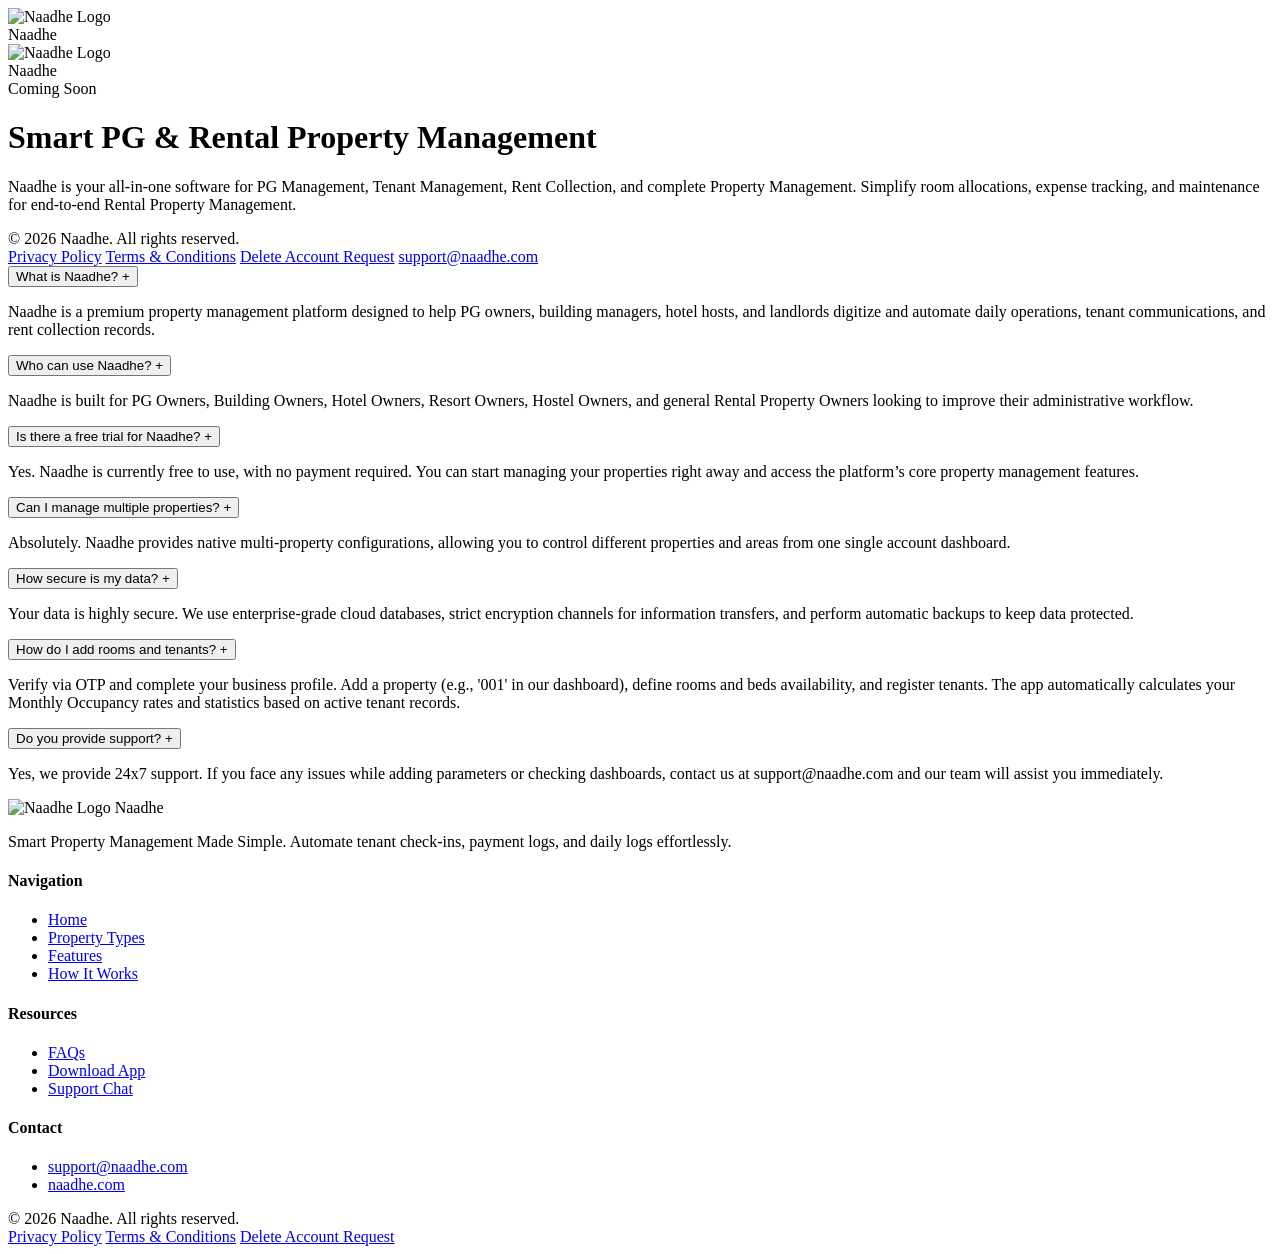
==== commit 0fa55f2b: "Merge branch 'main' into Full-dev-pradeep" ====
--- a/public/index.html
+++ b/public/index.html
@@ -5,17 +5,17 @@
   <meta charset="UTF-8">
   <meta name="viewport" content="width=device-width, initial-scale=1.0">
   <meta name="description"
-    content="Naadhe is a modern PG, resort, hotel, hostel, and rental property management platform. Manage rooms, tenants, rent collections, occupancy, and daily operations. 3-Month Free Tier Activated Automatically.">
+    content="Naadhe is a modern PG and rental property management platform for managing tenants, rooms, rent collection, expenses, maintenance, and daily operations.">
   <meta name="keywords"
-    content="PG Management Software, PG Management App, Hotel Management Software, Resort Management Software, Hostel Management Software, Rental Property Management, Property Management Software, Tenant Management System, Rent Collection App, Room Management Software, Coliving Management Platform, Naadhe">
-  <meta name="theme-color" content="#0a728a">
-
-  <title>Naadhe | Smart Property Management Made Simple</title>
+    content="PG Management Software, PG Management App, Hostel Management Software, Rental Property Management, Property Management Software, Tenant Management System, Rent Collection App, Room Management Software, Coliving Management Platform, PG Manager, Property Manager, Rental Management App, Naadhe">
+  <meta name="theme-color" content="#0d1b2a">
+
+  <title>Naadhe | PG & Rental Property Management Software</title>
 
   <!-- Open Graph / Facebook -->
-  <meta property="og:title" content="Naadhe - Smart Property Management Platform">
+  <meta property="og:title" content="Naadhe">
   <meta property="og:description"
-    content="Manage PGs, Hotels, Resorts, Hostels and Rental Properties from one powerful platform.">
+    content="Naadhe is a modern PG and rental property management platform for managing tenants, rooms, rent collection, expenses, maintenance, and daily operations.">
   <meta property="og:image" content="https://naadhe.com/assets/images/logo.svg">
   <meta property="og:type" content="website">
   <meta property="og:url" content="https://naadhe.com">
@@ -24,11 +24,14 @@
   <meta name="twitter:card" content="summary_large_image">
   <meta name="twitter:title" content="Naadhe">
   <meta name="twitter:description"
-    content="Manage PGs, Hotels, Resorts, Hostels and Rental Properties from one powerful platform.">
+    content="Naadhe is a modern PG and rental property management platform for managing tenants, rooms, rent collection, expenses, maintenance, and daily operations.">
   <meta name="twitter:image" content="https://naadhe.com/assets/images/logo.svg">
 
   <!-- Web App Manifest & Favicons -->
   <link rel="manifest" href="/manifest.json">
+
+  <!-- Favicons -->
+  <link rel="shortcut icon" href="/assets/images/favicon.ico" type="image/x-icon">
   <link rel="icon" type="image/svg+xml" href="/assets/images/logo.svg?v=3">
   <link rel="apple-touch-icon" href="/assets/images/logo.svg?v=3">
 
@@ -50,879 +53,40 @@
     </div>
   </div>
 
-  <!-- Scroll Progress Indicator -->
-  <div class="scroll-progress-bar" id="scroll-progress"></div>
-
-  <!-- Navigation Bar -->
-  <nav class="navbar" id="navbar">
-    <a href="#" class="navbar-brand">
-      <img src="/assets/images/logo.svg" alt="Naadhe Logo" class="navbar-logo">
-      <span class="navbar-title">Naadhe</span>
-    </a>
-    <ul class="navbar-menu" id="navbar-menu">
-      <li><a href="#hero" class="navbar-link">Home</a></li>
-      <li><a href="#property-types" class="navbar-link">Properties</a></li>
-      <li><a href="#features" class="navbar-link">Features</a></li>
-      <li><a href="#how-it-works" class="navbar-link">How it Works</a></li>
-
-      <li><a href="#faq" class="navbar-link">FAQ</a></li>
-    </ul>
-    <a href="#download" class="navbar-cta">Get Started Free</a>
-    <button class="mobile-nav-toggle" id="mobile-toggle" aria-label="Toggle Navigation">
-      &#9776;
-    </button>
-  </nav>
-
-  <!-- Hero Section -->
-  <section class="hero-section" id="hero">
-    <div class="hero-bg-grid"></div>
-    <div class="hero-spotlight"></div>
-    <div class="hero-mesh-glow"></div>
-    <div class="container hero-grid">
-      <div class="hero-text reveal-on-scroll">
-        <div class="shimmer-wrapper">
-          <div class="shimmer-placeholder">
-            <div class="shimmer-title w-90"></div>
-            <div class="shimmer-text w-100"></div>
-            <div class="shimmer-text w-90"></div>
-            <div class="shimmer-text w-75"></div>
-            <div style="display: flex; gap: 1rem; margin-top: 1rem;">
-              <div class="shimmer-btn"></div>
-              <div class="shimmer-btn"></div>
-            </div>
-          </div>
-          <div class="shimmer-real-content">
-            <h1 class="hero-heading">Manage Properties Smarter. <span>Grow Faster.</span></h1>
-            <p class="hero-subheading">
-              Manage PGs, Hotels, Hostels, Resorts, and Rental Properties — all from one simple platform.
-            </p>
-            <div class="hero-ctas">
-              <!-- Google Play Download Button -->
-              <a href="https://play.google.com/store/apps/details?id=com.wernoobs.propertymanagement"
-                class="store-badge-link">
-                <img src="/assets/images/store_images/android.svg" alt="Get it on Google Play" class="store-badge-img">
-              </a>
-              <!-- App Store Download Button -->
-              <a href="https://apps.apple.com/in/app/naadhe/id6794078506" class="store-badge-link">
-                <img src="/assets/images/store_images/ios.svg" alt="Download on the App Store" class="store-badge-img">
-              </a>
-            </div>
-          </div>
-        </div>
-      </div>
-
-      <!-- App Showcase Phone Mockup with floating statistics -->
-      <div class="hero-mockup">
-        <div class="phone-mockup-wrapper shimmer-overlay-container">
-          <div class="phone-mockup-screen">
-            <img src="/assets/images/home/home.png" alt="Naadhe App Home Screen" class="phone-mockup-image">
-          </div>
-        </div>
-        <!-- Floating Occupancy Card -->
-        <div class="floating-card card-occupancy">
-          <div class="shimmer-wrapper">
-            <div class="shimmer-placeholder">
-              <div class="shimmer-badge"></div>
-              <div class="shimmer-heading w-60"></div>
-              <div class="shimmer-text w-80"></div>
-            </div>
-            <div class="shimmer-real-content">
-              <span class="floating-card-badge">Check-ins</span>
-              <span class="floating-card-value">84%</span>
-              <span class="floating-card-label">Monthly Check-ins Rate</span>
-            </div>
-          </div>
-        </div>
-        <!-- Floating Properties Card -->
-        <div class="floating-card card-revenue">
-          <div class="shimmer-wrapper">
-            <div class="shimmer-placeholder">
-              <div class="shimmer-badge"></div>
-              <div class="shimmer-heading w-60"></div>
-              <div class="shimmer-text w-80"></div>
-            </div>
-            <div class="shimmer-real-content">
-              <span class="floating-card-badge">Properties</span>
-              <span class="floating-card-value">1000+</span>
-              <span class="floating-card-label">100+ Active Locations</span>
-            </div>
-          </div>
-        </div>
-        <!-- Floating Active Tenants Card -->
-        <div class="floating-card card-activity">
-          <div class="shimmer-wrapper">
-            <div class="shimmer-placeholder">
-              <div class="shimmer-badge"></div>
-              <div class="shimmer-heading w-60"></div>
-              <div class="shimmer-text w-80"></div>
-            </div>
-            <div class="shimmer-real-content">
-              <span class="floating-card-badge">Tenants</span>
-              <span class="floating-card-value">10000+</span>
-              <span class="floating-card-label">10000+ Registered Tenants</span>
-            </div>
-          </div>
-        </div>
-      </div>
-    </div>
-  </section>
-
-  <!-- Trusted & Stats Ticker Section -->
-  <section id="trusted-stats" class="trusted-stats-section">
-    <div class="container">
-      <div class="trusted-label">Trusted by Property Leaders Worldwide</div>
-
-      <!-- Infinite Scrolling Marquee -->
-      <div class="marquee-track">
-        <div class="marquee-content">
-          <span class="marquee-item">Commercial Property</span>
-          <span class="marquee-item">Luxury Hotels</span>
-          <span class="marquee-item">Student PG</span>
-          <span class="marquee-item">Co-Living</span>
-          <span class="marquee-item">Residential Rentals</span>
-          <span class="marquee-item">Hostels</span>
-          <span class="marquee-item">Apartments</span>
-          <span class="marquee-item">Villas</span>
-          <span class="marquee-item">Guest Houses</span>
-          <!-- Duplicate to loop seamlessly -->
-          <span class="marquee-item">Commercial Property</span>
-          <span class="marquee-item">Luxury Hotels</span>
-          <span class="marquee-item">Student PG</span>
-          <span class="marquee-item">Co-Living</span>
-          <span class="marquee-item">Residential Rentals</span>
-          <span class="marquee-item">Hostels</span>
-          <span class="marquee-item">Apartments</span>
-          <span class="marquee-item">Villas</span>
-          <span class="marquee-item">Guest Houses</span>
-        </div>
-      </div>
-
-      <!-- Stats Cards Section -->
-      <div class="stats-mini-grid">
-        <!-- Stat 1 -->
-        <div class="stat-card glass-card">
-          <div class="shimmer-wrapper">
-            <div class="shimmer-placeholder">
-              <div class="shimmer-heading w-50" style="margin: 0 auto;"></div>
-              <div class="shimmer-text w-80" style="margin: 0 auto;"></div>
-            </div>
-            <div class="shimmer-real-content">
-              <div class="stat-number"><span class="counter" data-count="1000">0</span>+</div>
-              <div class="stat-label">Properties Managed</div>
-            </div>
-          </div>
-        </div>
-        <!-- Stat 2 -->
-        <div class="stat-card glass-card">
-          <div class="shimmer-wrapper">
-            <div class="shimmer-placeholder">
-              <div class="shimmer-heading w-50" style="margin: 0 auto;"></div>
-              <div class="shimmer-text w-80" style="margin: 0 auto;"></div>
-            </div>
-            <div class="shimmer-real-content">
-              <div class="stat-number"><span class="counter" data-count="5000">0</span>+</div>
-              <div class="stat-label">Rooms Optimized</div>
-            </div>
-          </div>
-        </div>
-        <!-- Stat 3 -->
-        <div class="stat-card glass-card">
-          <div class="shimmer-wrapper">
-            <div class="shimmer-placeholder">
-              <div class="shimmer-heading w-50" style="margin: 0 auto;"></div>
-              <div class="shimmer-text w-80" style="margin: 0 auto;"></div>
-            </div>
-            <div class="shimmer-real-content">
-              <div class="stat-number"><span class="counter" data-count="10000">0</span>+</div>
-              <div class="stat-label">Happy Tenants</div>
-            </div>
-          </div>
-        </div>
-      </div>
-    </div>
-  </section>
-
-  <!-- Property Types Section -->
-  <section id="property-types" class="reveal-on-scroll">
-    <div class="property-bg-blueprint"></div>
-    <div class="container">
-      <div class="section-header">
-        <span class="section-badge">Versatility</span>
-        <h2 class="section-title">Built For Every <span>Property Type</span></h2>
-        <p class="section-subtitle">Whether you host travelers for a night or rent apartments for a year, Naadhe
-          accommodates your workflow seamlessly.</p>
-      </div>
-      <div class="property-grid">
-        <!-- PG Management -->
-        <div class="property-card glass-card">
-          <div class="shimmer-wrapper">
-            <div class="shimmer-placeholder">
-              <div class="shimmer-icon-square"></div>
-              <div class="shimmer-heading w-60"></div>
-              <div class="shimmer-text w-100"></div>
-              <div class="shimmer-text w-80"></div>
-            </div>
-            <div class="shimmer-real-content">
-              <div class="property-icon-wrapper">🏢</div>
-              <h3 class="property-card-title">PG Management</h3>
-              <p class="property-card-desc">Track sharing rooms, daily operations, and automate
-                recurring monthly rent collections.</p>
-            </div>
-          </div>
-        </div>
-        <!-- Hotel Management -->
-        <div class="property-card glass-card">
-          <div class="shimmer-wrapper">
-            <div class="shimmer-placeholder">
-              <div class="shimmer-icon-square"></div>
-              <div class="shimmer-heading w-60"></div>
-              <div class="shimmer-text w-100"></div>
-              <div class="shimmer-text w-80"></div>
-            </div>
-            <div class="shimmer-real-content">
-              <div class="property-icon-wrapper">🏨</div>
-              <h3 class="property-card-title">Hotel Management</h3>
-              <p class="property-card-desc">Manage room status, quick check-ins, guest billing, and staff allocations in
-                real-time.</p>
-            </div>
-          </div>
-        </div>
-        <!-- Resort Management -->
-        <div class="property-card glass-card">
-          <div class="shimmer-wrapper">
-            <div class="shimmer-placeholder">
-              <div class="shimmer-icon-square"></div>
-              <div class="shimmer-heading w-60"></div>
-              <div class="shimmer-text w-100"></div>
-              <div class="shimmer-text w-80"></div>
-            </div>
-            <div class="shimmer-real-content">
-              <div class="property-icon-wrapper">🌴</div>
-              <h3 class="property-card-title">Resort Management</h3>
-              <p class="property-card-desc">Coordinate cabin allocations, operational amenities, group reservations, and
-                guest checkout checklists.</p>
-            </div>
-          </div>
-        </div>
-        <!-- Hostel Management -->
-        <div class="property-card glass-card">
-          <div class="shimmer-wrapper">
-            <div class="shimmer-placeholder">
-              <div class="shimmer-icon-square"></div>
-              <div class="shimmer-heading w-60"></div>
-              <div class="shimmer-text w-100"></div>
-              <div class="shimmer-text w-80"></div>
-            </div>
-            <div class="shimmer-real-content">
-              <div class="property-icon-wrapper">🎒</div>
-              <h3 class="property-card-title">Hostel Management</h3>
-              <p class="property-card-desc">Assign bunk beds, track short-stay guests, manage transient occupancy rates,
-                and social spaces.</p>
-            </div>
-          </div>
-        </div>
-        <!-- Building Management -->
-        <div class="property-card glass-card">
-          <div class="shimmer-wrapper">
-            <div class="shimmer-placeholder">
-              <div class="shimmer-icon-square"></div>
-              <div class="shimmer-heading w-60"></div>
-              <div class="shimmer-text w-100"></div>
-              <div class="shimmer-text w-80"></div>
-            </div>
-            <div class="shimmer-real-content">
-              <div class="property-icon-wrapper">🏘️</div>
-              <h3 class="property-card-title">Building Management</h3>
-              <p class="property-card-desc">Organize commercial complexes or residential blocks, tracking maintenance
-                records and utility invoices.</p>
-            </div>
-          </div>
-        </div>
-        <!-- Rental Property Management -->
-        <div class="property-card glass-card">
-          <div class="shimmer-wrapper">
-            <div class="shimmer-placeholder">
-              <div class="shimmer-icon-square"></div>
-              <div class="shimmer-heading w-60"></div>
-              <div class="shimmer-text w-100"></div>
-              <div class="shimmer-text w-80"></div>
-            </div>
-            <div class="shimmer-real-content">
-              <div class="property-icon-wrapper">🔑</div>
-              <h3 class="property-card-title">Rental Properties</h3>
-              <p class="property-card-desc">Handle single condos, multi-tenant villas, agreement tracking, and automated
-                security deposits.</p>
-            </div>
-          </div>
-        </div>
-      </div>
-    </div>
-  </section>
-
-  <!-- Upgraded Features Section -->
-  <section id="features" class="reveal-on-scroll">
-    <div class="container">
-      <div class="section-header">
-        <h2 class="section-title">Run your property with <span>ease and confidence.</span></h2>
-        <p class="section-subtitle">From verifying tenants and tracking rent to managing rooms and generating insightful
-          reports—Naadhe gives you everything you need to stay in control of your business.</p>
-      </div>
-
-      <div class="features-showcase-container">
-        <!-- Left Features Column -->
-        <div class="features-column">
-          <!-- Room Management -->
-          <div class="showcase-feature-card">
-            <div class="shimmer-wrapper">
-              <div class="shimmer-placeholder">
-                <div style="display: flex; gap: 1rem;">
-                  <div class="shimmer-icon-square"></div>
-                  <div style="flex: 1;">
-                    <div class="shimmer-heading w-60"></div>
-                    <div class="shimmer-text w-100"></div>
-                    <div class="shimmer-text w-40"></div>
-                  </div>
-                </div>
-              </div>
-              <div class="shimmer-real-content">
-                <div class="feature-icon-circle icon-orange">
-                  <svg viewBox="0 0 24 24" fill="none" stroke="currentColor" stroke-width="2" stroke-linecap="round"
-                    stroke-linejoin="round" class="feature-icon">
-                    <path d="M3 9l9-7 9 7v11a2 2 0 0 1-2 2H5a2 2 0 0 1-2-2z" />
-                    <polyline points="9 22 9 12 15 12 15 22" />
-                  </svg>
-                </div>
-                <div class="showcase-feature-card-content">
-                  <h3 class="showcase-feature-title">Room Management</h3>
-                  <p class="showcase-feature-desc">Keep track of every room with ease – add, update, and monitor
-                    availability in just a few clicks.</p>
-                  <a href="#download" class="showcase-feature-link">Learn more &rarr;</a>
-                </div>
-              </div>
-            </div>
-          </div>
-
-          <!-- Payment Tracking -->
-          <div class="showcase-feature-card">
-            <div class="shimmer-wrapper">
-              <div class="shimmer-placeholder">
-                <div style="display: flex; gap: 1rem;">
-                  <div class="shimmer-icon-square"></div>
-                  <div style="flex: 1;">
-                    <div class="shimmer-heading w-60"></div>
-                    <div class="shimmer-text w-100"></div>
-                    <div class="shimmer-text w-40"></div>
-                  </div>
-                </div>
-              </div>
-              <div class="shimmer-real-content">
-                <div class="feature-icon-circle icon-green">
-                  <svg viewBox="0 0 24 24" fill="none" stroke="currentColor" stroke-width="2" stroke-linecap="round"
-                    stroke-linejoin="round" class="feature-icon">
-                    <rect x="2" y="4" width="20" height="16" rx="2" ry="2" />
-                    <line x1="2" y1="10" x2="22" y2="10" />
-                  </svg>
-                </div>
-                <div class="showcase-feature-card-content">
-                  <h3 class="showcase-feature-title">Payment Tracking</h3>
-                  <p class="showcase-feature-desc">Never miss a rent payment again with smart reminders and clear
-                    payment history.</p>
-                  <a href="#download" class="showcase-feature-link">Learn more &rarr;</a>
-                </div>
-              </div>
-            </div>
-          </div>
-
-          <!-- Tenant Management -->
-          <div class="showcase-feature-card">
-            <div class="shimmer-wrapper">
-              <div class="shimmer-placeholder">
-                <div style="display: flex; gap: 1rem;">
-                  <div class="shimmer-icon-square"></div>
-                  <div style="flex: 1;">
-                    <div class="shimmer-heading w-60"></div>
-                    <div class="shimmer-text w-100"></div>
-                    <div class="shimmer-text w-40"></div>
-                  </div>
-                </div>
-              </div>
-              <div class="shimmer-real-content">
-                <div class="feature-icon-circle icon-blue">
-                  <svg viewBox="0 0 24 24" fill="none" stroke="currentColor" stroke-width="2" stroke-linecap="round"
-                    stroke-linejoin="round" class="feature-icon">
-                    <path d="M20 21v-2a4 4 0 0 0-4-4H8a4 4 0 0 0-4 4v2" />
-                    <circle cx="12" cy="7" r="4" />
-                  </svg>
-                </div>
-                <div class="showcase-feature-card-content">
-                  <h3 class="showcase-feature-title">Tenant Management</h3>
-                  <p class="showcase-feature-desc">Manage all tenant details, ID proofs, and records securely in one
-                    place.</p>
-                  <a href="#download" class="showcase-feature-link">Learn more &rarr;</a>
-                </div>
-              </div>
-            </div>
-          </div>
-        </div>
-
-        <!-- Center Phone Mockup Column -->
-        <div class="features-phone-mockup shimmer-overlay-container">
-          <img src="/assets/images/features/features.png" alt="Naadhe Smartphone Features Overview">
-        </div>
-
-        <!-- Right Features Column -->
-        <div class="features-column">
-          <!-- 24/7 Support Desk -->
-          <div class="showcase-feature-card">
-            <div class="shimmer-wrapper">
-              <div class="shimmer-placeholder">
-                <div style="display: flex; gap: 1rem;">
-                  <div class="shimmer-icon-square"></div>
-                  <div style="flex: 1;">
-                    <div class="shimmer-heading w-60"></div>
-                    <div class="shimmer-text w-100"></div>
-                    <div class="shimmer-text w-40"></div>
-                  </div>
-                </div>
-              </div>
-              <div class="shimmer-real-content">
-                <div class="feature-icon-circle icon-orange">
-                  <svg viewBox="0 0 24 24" fill="none" stroke="currentColor" stroke-width="2" stroke-linecap="round"
-                    stroke-linejoin="round" class="feature-icon">
-                    <path d="M21 15a2 2 0 0 1-2 2H7l-4 4V5a2 2 0 0 1 2-2h14a2 2 0 0 1 2 2z" />
-                  </svg>
-                </div>
-                <div class="showcase-feature-card-content">
-                  <h3 class="showcase-feature-title">24/7 Support Desk</h3>
-                  <p class="showcase-feature-desc">Access round-the-clock premium customer assistance for setup,
-                    migrations, and operations.</p>
-                  <a href="#download" class="showcase-feature-link">Learn more &rarr;</a>
-                </div>
-              </div>
-            </div>
-          </div>
-
-          <!-- Reports & Analytics -->
-          <div class="showcase-feature-card">
-            <div class="shimmer-wrapper">
-              <div class="shimmer-placeholder">
-                <div style="display: flex; gap: 1rem;">
-                  <div class="shimmer-icon-square"></div>
-                  <div style="flex: 1;">
-                    <div class="shimmer-heading w-60"></div>
-                    <div class="shimmer-text w-100"></div>
-                    <div class="shimmer-text w-40"></div>
-                  </div>
-                </div>
-              </div>
-              <div class="shimmer-real-content">
-                <div class="feature-icon-circle icon-purple">
-                  <svg viewBox="0 0 24 24" fill="none" stroke="currentColor" stroke-width="2" stroke-linecap="round"
-                    stroke-linejoin="round" class="feature-icon">
-                    <line x1="18" y1="20" x2="18" y2="10" />
-                    <line x1="12" y1="20" x2="12" y2="4" />
-                    <line x1="6" y1="20" x2="6" y2="14" />
-                  </svg>
-                </div>
-                <div class="showcase-feature-card-content">
-                  <h3 class="showcase-feature-title">Reports & Analytics</h3>
-                  <p class="showcase-feature-desc">Get powerful insights into rent, dues, and occupancy to make better
-                    business decisions.</p>
-                  <a href="#download" class="showcase-feature-link">Learn more &rarr;</a>
-                </div>
-              </div>
-            </div>
-          </div>
-
-          <!-- Tenant Blocklist -->
-          <div class="showcase-feature-card">
-            <div class="shimmer-wrapper">
-              <div class="shimmer-placeholder">
-                <div style="display: flex; gap: 1rem;">
-                  <div class="shimmer-icon-square"></div>
-                  <div style="flex: 1;">
-                    <div class="shimmer-heading w-60"></div>
-                    <div class="shimmer-text w-100"></div>
-                    <div class="shimmer-text w-40"></div>
-                  </div>
-                </div>
-              </div>
-              <div class="shimmer-real-content">
-                <div class="feature-icon-circle icon-red">
-                  <svg viewBox="0 0 24 24" fill="none" stroke="currentColor" stroke-width="2" stroke-linecap="round"
-                    stroke-linejoin="round" class="feature-icon">
-                    <circle cx="12" cy="12" r="10" />
-                    <line x1="4.93" y1="4.93" x2="19.07" y2="19.07" />
-                  </svg>
-                </div>
-                <div class="showcase-feature-card-content">
-                  <h3 class="showcase-feature-title">Tenant Blocklist</h3>
-                  <p class="showcase-feature-desc">Block troublesome tenants and protect your PG from repeat issues in
-                    the future.</p>
-                  <a href="#download" class="showcase-feature-link">Learn more &rarr;</a>
-                </div>
-              </div>
-            </div>
-          </div>
-        </div>
-      </div>
-    </div>
-  </section>
-
-  <!-- Product Showcase Section -->
-  <section id="showcase" class="product-showcase reveal-on-scroll">
-    <div class="showcase-bg-glow"></div>
-    <div class="showcase-sonar">
-      <div class="sonar-wave wave-1"></div>
-      <div class="sonar-wave wave-2"></div>
-      <div class="sonar-wave wave-3"></div>
-    </div>
-    <div class="container showcase-wrapper">
-      <div class="section-header">
-        <span class="section-badge">Interactive Tour</span>
-        <h2 class="section-title">Designed for <span>Visual Clarity</span></h2>
-        <p class="section-subtitle">Click through the primary screen layouts of Naadhe to see the real mobile
-          application in action. (Theme toggle available in app to support dark mode and light mode.)</p>
-      </div>
-
-      <!-- Showcase Switcher Tabs -->
-      <div class="showcase-tabs">
-        <button class="showcase-tab active" data-target="showcase-properties">Properties</button>
-        <button class="showcase-tab" data-target="showcase-dashboard">Dashboard</button>
-        <button class="showcase-tab" data-target="showcase-rooms">Rooms & Beds</button>
-        <button class="showcase-tab" data-target="showcase-tenant-details">Tenant Details</button>
-        <button class="showcase-tab" data-target="showcase-profile">Profile</button>
-      </div>
-
-      <!-- App Interface Frame -->
-      <div class="showcase-mockup-wrapper">
-        <div class="showcase-browser-frame shimmer-overlay-container">
-          <img src="/assets/images/Interactive/properties.png" alt="Naadhe Properties screen preview"
-            class="showcase-screen-img active" id="showcase-properties">
-          <img src="/assets/images/Interactive/dashboard.png" alt="Naadhe Dashboard screen preview"
-            class="showcase-screen-img" id="showcase-dashboard">
-          <img src="/assets/images/Interactive/rooms_beds.png" alt="Naadhe Rooms & Beds screen preview"
-            class="showcase-screen-img" id="showcase-rooms">
-          <img src="/assets/images/Interactive/teanant details.png" alt="Naadhe Tenant Details screen preview"
-            class="showcase-screen-img" id="showcase-tenant-details">
-          <img src="/assets/images/Interactive/profile.png" alt="Naadhe Profile screen preview"
-            class="showcase-screen-img" id="showcase-profile">
-        </div>
-      </div>
-    </div>
-  </section>
-
-  <!-- How It Works Section -->
-  <section id="how-it-works" class="reveal-on-scroll">
-    <div class="container">
-      <div class="section-header">
-        <span class="section-badge">Easy Onboarding</span>
-        <h2 class="section-title">Get Started in <span>8 Simple Steps</span></h2>
-        <p class="section-subtitle">Start organizing your rental portfolio in less than ten minutes. No setup fees or
-          contracts.</p>
-      </div>
-
-      <div class="timeline-container">
-        <div class="timeline-line"></div>
-
-        <!-- Step 1 -->
-        <div class="timeline-step">
-          <div class="timeline-dot"></div>
-          <div class="timeline-card glass-card">
-            <div class="shimmer-wrapper">
-              <div class="shimmer-placeholder">
-                <div class="shimmer-badge"></div>
-                <div class="shimmer-heading w-60"></div>
-                <div class="shimmer-text w-90"></div>
-              </div>
-              <div class="shimmer-real-content">
-                <div class="timeline-step-num">Step 1</div>
-                <h3 class="timeline-step-title">Download Naadhe</h3>
-                <p class="timeline-step-desc">Get the mobile application on your iOS or Android device from the app
-                  stores.</p>
-              </div>
-            </div>
-          </div>
-        </div>
-
-        <!-- Step 2 -->
-        <div class="timeline-step">
-          <div class="timeline-dot"></div>
-          <div class="timeline-card glass-card">
-            <div class="shimmer-wrapper">
-              <div class="shimmer-placeholder">
-                <div class="shimmer-badge"></div>
-                <div class="shimmer-heading w-60"></div>
-                <div class="shimmer-text w-90"></div>
-              </div>
-              <div class="shimmer-real-content">
-                <div class="timeline-step-num">Step 2</div>
-                <h3 class="timeline-step-title">Login with Mobile</h3>
-                <p class="timeline-step-desc">Input your phone number to initialize authentication securely without
-                  complex passwords.</p>
-              </div>
-            </div>
-          </div>
-        </div>
-
-        <!-- Step 3 -->
-        <div class="timeline-step">
-          <div class="timeline-dot"></div>
-          <div class="timeline-card glass-card">
-            <div class="shimmer-wrapper">
-              <div class="shimmer-placeholder">
-                <div class="shimmer-badge"></div>
-                <div class="shimmer-heading w-60"></div>
-                <div class="shimmer-text w-90"></div>
-              </div>
-              <div class="shimmer-real-content">
-                <div class="timeline-step-num">Step 3</div>
-                <h3 class="timeline-step-title">Verify via OTP</h3>
-                <p class="timeline-step-desc">Confirm the verification code texted to your phone to establish instant
-                  access.</p>
-              </div>
-            </div>
-          </div>
-        </div>
-
-        <!-- Step 4 -->
-        <div class="timeline-step">
-          <div class="timeline-dot"></div>
-          <div class="timeline-card glass-card">
-            <div class="shimmer-wrapper">
-              <div class="shimmer-placeholder">
-                <div class="shimmer-badge"></div>
-                <div class="shimmer-heading w-60"></div>
-                <div class="shimmer-text w-90"></div>
-              </div>
-              <div class="shimmer-real-content">
-                <div class="timeline-step-num">Step 4</div>
-                <h3 class="timeline-step-title">Create Owner Profile</h3>
-                <p class="timeline-step-desc">Set up your Property name, logo, images and billing preferences.
-                </p>
-              </div>
-            </div>
-          </div>
-        </div>
-
-        <!-- Step 5 -->
-        <div class="timeline-step">
-          <div class="timeline-dot"></div>
-          <div class="timeline-card glass-card">
-            <div class="shimmer-wrapper">
-              <div class="shimmer-placeholder">
-                <div class="shimmer-badge"></div>
-                <div class="shimmer-heading w-60"></div>
-                <div class="shimmer-text w-90"></div>
-              </div>
-              <div class="shimmer-real-content">
-                <div class="timeline-step-num">Step 5</div>
-                <h3 class="timeline-step-title">Add Property</h3>
-                <p class="timeline-step-desc">Add PG buildings, hotel structures, or rental houses with location
-                  parameters.</p>
-              </div>
-            </div>
-          </div>
-        </div>
-
-        <!-- Step 6 -->
-        <div class="timeline-step">
-          <div class="timeline-dot"></div>
-          <div class="timeline-card glass-card">
-            <div class="shimmer-wrapper">
-              <div class="shimmer-placeholder">
-                <div class="shimmer-badge"></div>
-                <div class="shimmer-heading w-60"></div>
-                <div class="shimmer-text w-90"></div>
-              </div>
-              <div class="shimmer-real-content">
-                <div class="timeline-step-num">Step 6</div>
-                <h3 class="timeline-step-title">Add Rooms</h3>
-                <p class="timeline-step-desc">Define room configurations, pricing matrices and share rules</p>
-              </div>
-            </div>
-          </div>
-        </div>
-
-        <!-- Step 7 -->
-        <div class="timeline-step">
-          <div class="timeline-dot"></div>
-          <div class="timeline-card glass-card">
-            <div class="shimmer-wrapper">
-              <div class="shimmer-placeholder">
-                <div class="shimmer-badge"></div>
-                <div class="shimmer-heading w-60"></div>
-                <div class="shimmer-text w-90"></div>
-              </div>
-              <div class="shimmer-real-content">
-                <div class="timeline-step-num">Step 7</div>
-                <h3 class="timeline-step-title">Register Tenants</h3>
-                <p class="timeline-step-desc">Add occupancy , assign beds to tenants, and set monthly rent dates.
-                </p>
-              </div>
-            </div>
-          </div>
-        </div>
-
-        <!-- Step 8 -->
-        <div class="timeline-step">
-          <div class="timeline-dot"></div>
-          <div class="timeline-card glass-card">
-            <div class="shimmer-wrapper">
-              <div class="shimmer-placeholder">
-                <div class="shimmer-badge"></div>
-                <div class="shimmer-heading w-60"></div>
-                <div class="shimmer-text w-90"></div>
-              </div>
-              <div class="shimmer-real-content">
-                <div class="timeline-step-num">Step 8</div>
-                <h3 class="timeline-step-title">Start Managing</h3>
-                <p class="timeline-step-desc">Track dues, automate rent alerts, log expenses, and see your business
-                  grow.</p>
-              </div>
-            </div>
-          </div>
-        </div>
-
-      </div>
-
-      <!-- Download Buttons under How It Works -->
-      <div class="timeline-download" id="download">
-        <h3 class="timeline-download-title">Ready to start managing your properties?</h3>
-        <p class="timeline-download-subtitle">Download Naadhe now on iOS or Android and set up your portfolio in
-          minutes.</p>
-        <div class="timeline-download-buttons">
-          <!-- Google Play Download Button -->
-          <a href="https://play.google.com/store/apps/details?id=com.wernoobs.propertymanagement"
-            class="store-badge-link">
-            <img src="/assets/images/store_images/android.svg" alt="Get it on Google Play" class="store-badge-img">
-          </a>
-          <!-- App Store Download Button -->
-          <a href="https://apps.apple.com/in/app/naadhe/id6794078506" class="store-badge-link">
-            <img src="/assets/images/store_images/ios.svg" alt="Download on the App Store" class="store-badge-img">
-          </a>
-        </div>
-      </div>
-    </div>
-  </section>
-
-  <!-- Testimonials Section -->
-  <section id="testimonials" class="reveal-on-scroll">
-    <div class="container">
-      <div class="section-header">
-        <span class="section-badge">Client Reviews</span>
-        <h2 class="section-title">Loved by <span>Property Managers</span></h2>
-        <p class="section-subtitle">See how Naadhe is helping property owners improve operations and scale collections.
+  <!-- Fullscreen Background Overlay -->
+  <div class="bg-wrapper"></div>
+
+  <!-- Page Layout Wrapper -->
+  <div class="page-container">
+
+    <!-- Top Center Logo & Title -->
+    <header class="logo-container">
+      <img src="/assets/images/logo.svg" alt="Naadhe Logo" class="logo-icon">
+      <div class="logo-text">Naadhe</div>
+    </header>
+
+    <!-- Left-Middle Content Box -->
+    <main class="main-content">
+      <div class="content-card">
+        <span class="badge">Coming Soon</span>
+        <h1 class="heading">Smart PG & Rental <span>Property Management</span></h1>
+        <p class="description">
+          Naadhe is your all-in-one software for PG Management, Tenant Management, Rent Collection, and complete
+          Property Management. Simplify room allocations, expense tracking, and maintenance for end-to-end Rental
+          Property Management.
         </p>
       </div>
 
-      <div class="testimonials-slider-container">
-        <div class="testimonials-slider" id="testimonials-slider">
-          <!-- PG Owner -->
-          <div class="testimonial-card glass-card">
-            <div class="shimmer-wrapper">
-              <div class="shimmer-placeholder">
-                <div class="shimmer-badge"></div>
-                <div class="shimmer-text w-100"></div>
-                <div class="shimmer-text w-80"></div>
-                <div class="shimmer-heading w-40"></div>
-              </div>
-              <div class="shimmer-real-content">
-                <div class="testimonial-stars">★★★★★</div>
-                <p class="testimonial-quote">"Naadhe completely simplified rent tracking for my PG. The automatic
-                  reminders save me hours of follow-ups."</p>
-                <div class="testimonial-author">
-                  <div class="testimonial-author-info">
-                    <span class="testimonial-name">Rohan Sharma</span>
-                    <span class="testimonial-role">PG Owner, Bangalore</span>
-                  </div>
-                </div>
-              </div>
-            </div>
-          </div>
-          <!-- Hotel Manager -->
-          <div class="testimonial-card glass-card">
-            <div class="shimmer-wrapper">
-              <div class="shimmer-placeholder">
-                <div class="shimmer-badge"></div>
-                <div class="shimmer-text w-100"></div>
-                <div class="shimmer-text w-80"></div>
-                <div class="shimmer-heading w-40"></div>
-              </div>
-              <div class="shimmer-real-content">
-                <div class="testimonial-stars">★★★★★</div>
-                <p class="testimonial-quote">"Managing room allocations across 10 PGs is now effortless. Highly
-                  recommended platform."</p>
-                <div class="testimonial-author">
-                  <div class="testimonial-author-info">
-                    <span class="testimonial-name">Karan Mehta</span>
-                    <span class="testimonial-role">PG General Manager, Bangalore</span>
-                  </div>
-                </div>
-              </div>
-            </div>
-          </div>
-          <!-- Resort Owner -->
-          <div class="testimonial-card glass-card">
-            <div class="shimmer-wrapper">
-              <div class="shimmer-placeholder">
-                <div class="shimmer-badge"></div>
-                <div class="shimmer-text w-100"></div>
-                <div class="shimmer-text w-80"></div>
-                <div class="shimmer-heading w-40"></div>
-              </div>
-              <div class="shimmer-real-content">
-                <div class="testimonial-stars">★★★★★</div>
-                <p class="testimonial-quote">"The multi-property support works flawlessly. I can see my revenue and
-                  occupancy levels on a single screen."</p>
-                <div class="testimonial-author">
-                  <div class="testimonial-author-info">
-                    <span class="testimonial-name">Priya Patel</span>
-                    <span class="testimonial-role">Resort Operator, Bangalore</span>
-                  </div>
-                </div>
-              </div>
-            </div>
-          </div>
-          <!-- Building Owner -->
-          <div class="testimonial-card glass-card">
-            <div class="shimmer-wrapper">
-              <div class="shimmer-placeholder">
-                <div class="shimmer-badge"></div>
-                <div class="shimmer-text w-100"></div>
-                <div class="shimmer-text w-80"></div>
-                <div class="shimmer-heading w-40"></div>
-              </div>
-              <div class="shimmer-real-content">
-                <div class="testimonial-stars">★★★★★</div>
-                <p class="testimonial-quote">"Zero cost and premium features. Naadhe is a game changer for rental
-                  operators."</p>
-                <div class="testimonial-author">
-                  <div class="testimonial-author-info">
-                    <span class="testimonial-name">Vikram Sen</span>
-                    <span class="testimonial-role">Commercial Building Owner, Bangalore</span>
-                  </div>
-                </div>
-              </div>
-            </div>
-          </div>
-        </div>
-
-        <div class="testimonial-controls">
-          <button class="testimonial-btn" id="prev-testimonial" aria-label="Previous testimonial">&#8592;</button>
-          <button class="testimonial-btn" id="next-testimonial" aria-label="Next testimonial">&#8594;</button>
-        </div>
-      </div>
-    </div>
-  </section>
-
-  <!-- FAQ Section -->
-  <section id="faq" class="reveal-on-scroll">
-    <div class="container">
-      <div class="section-header">
-        <span class="section-badge">FAQ</span>
-        <h2 class="section-title">Frequently Asked <span>Questions</span></h2>
-        <p class="section-subtitle">Got questions about Naadhe? Find immediate answers below.</p>
+    <!-- Footer Area -->
+    <footer>
+      <div class="footer-bottom-info">
+        &copy; 2026 Naadhe. All rights reserved.
+      </div>
+      <div class="footer-links">
+        <a href="/privacy-policy.html">Privacy Policy</a>
+        <a href="/terms-and-conditions.html">Terms & Conditions</a>
+        <a href="/delete-account.html">Delete Account Request</a>
+        <a href="mailto:support@naadhe.com" class="contact-email">support@naadhe.com</a>
       </div>
 
       <div class="faq-list">
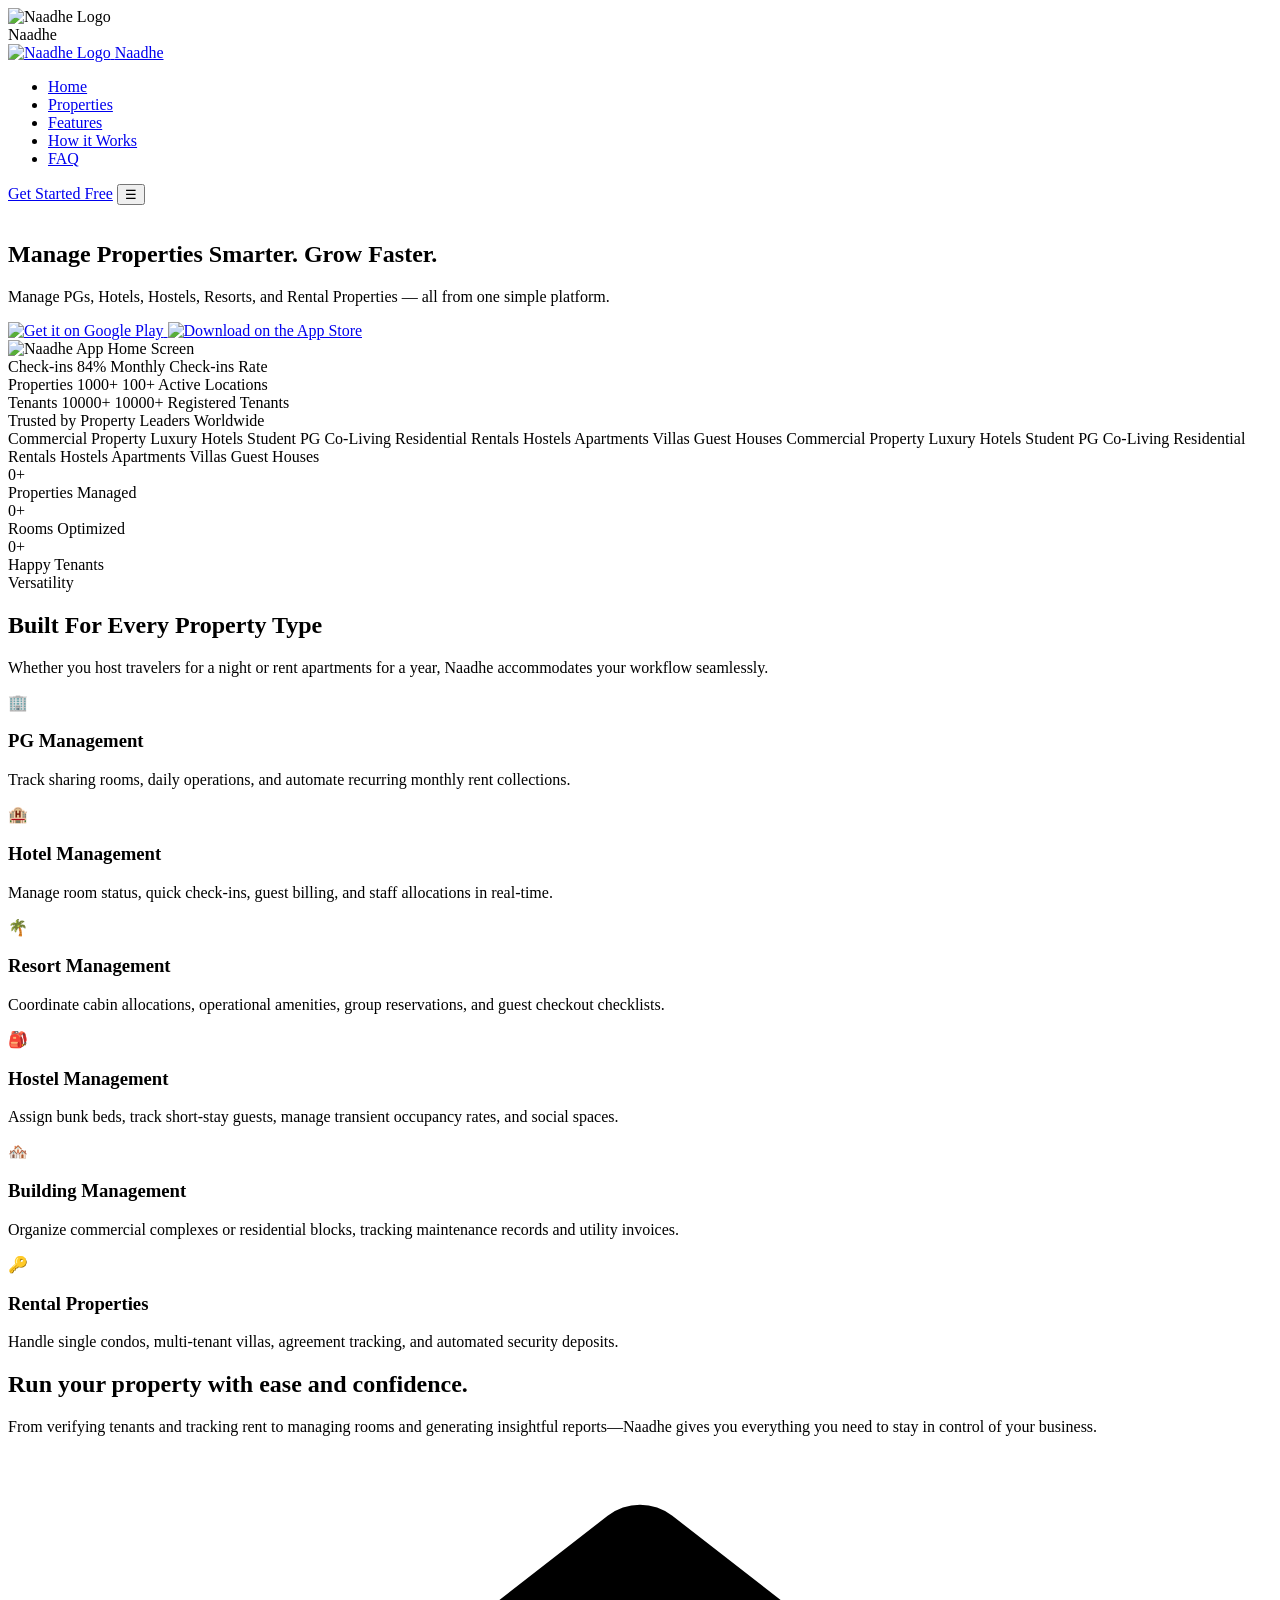
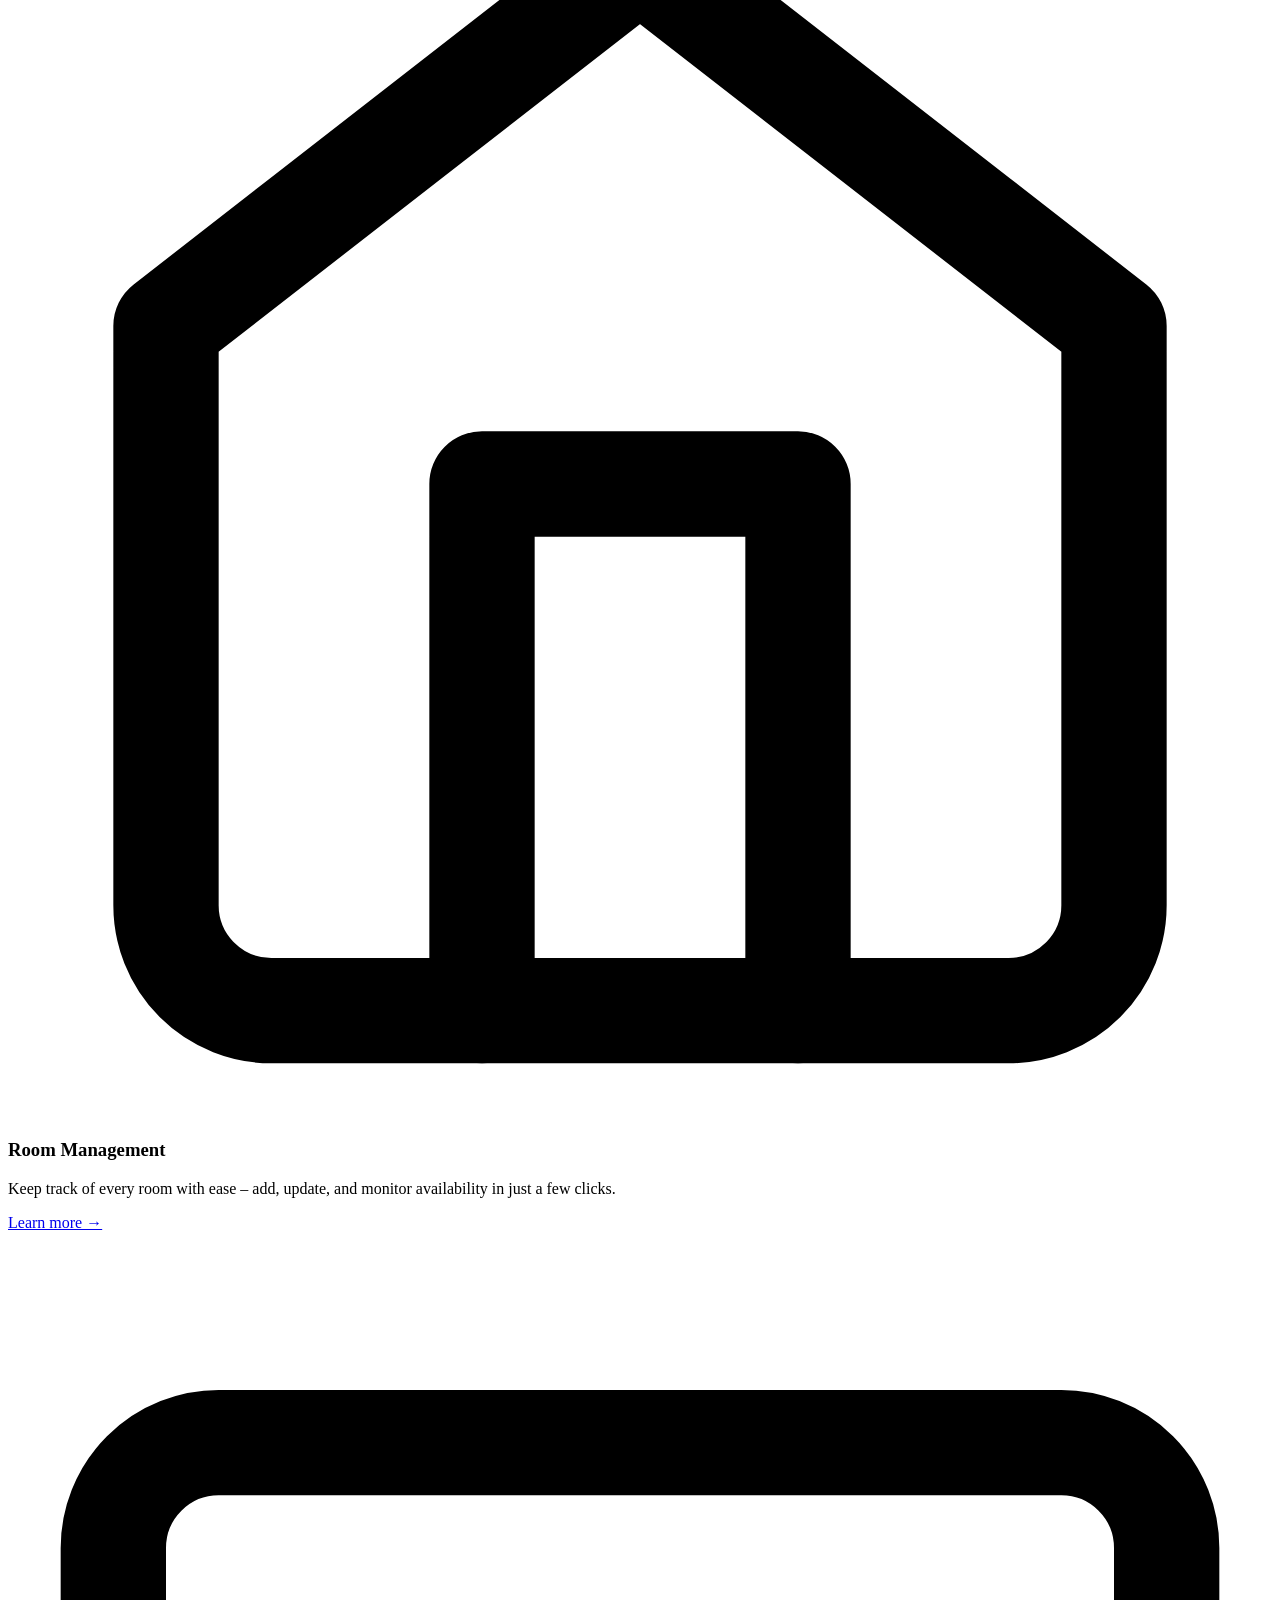
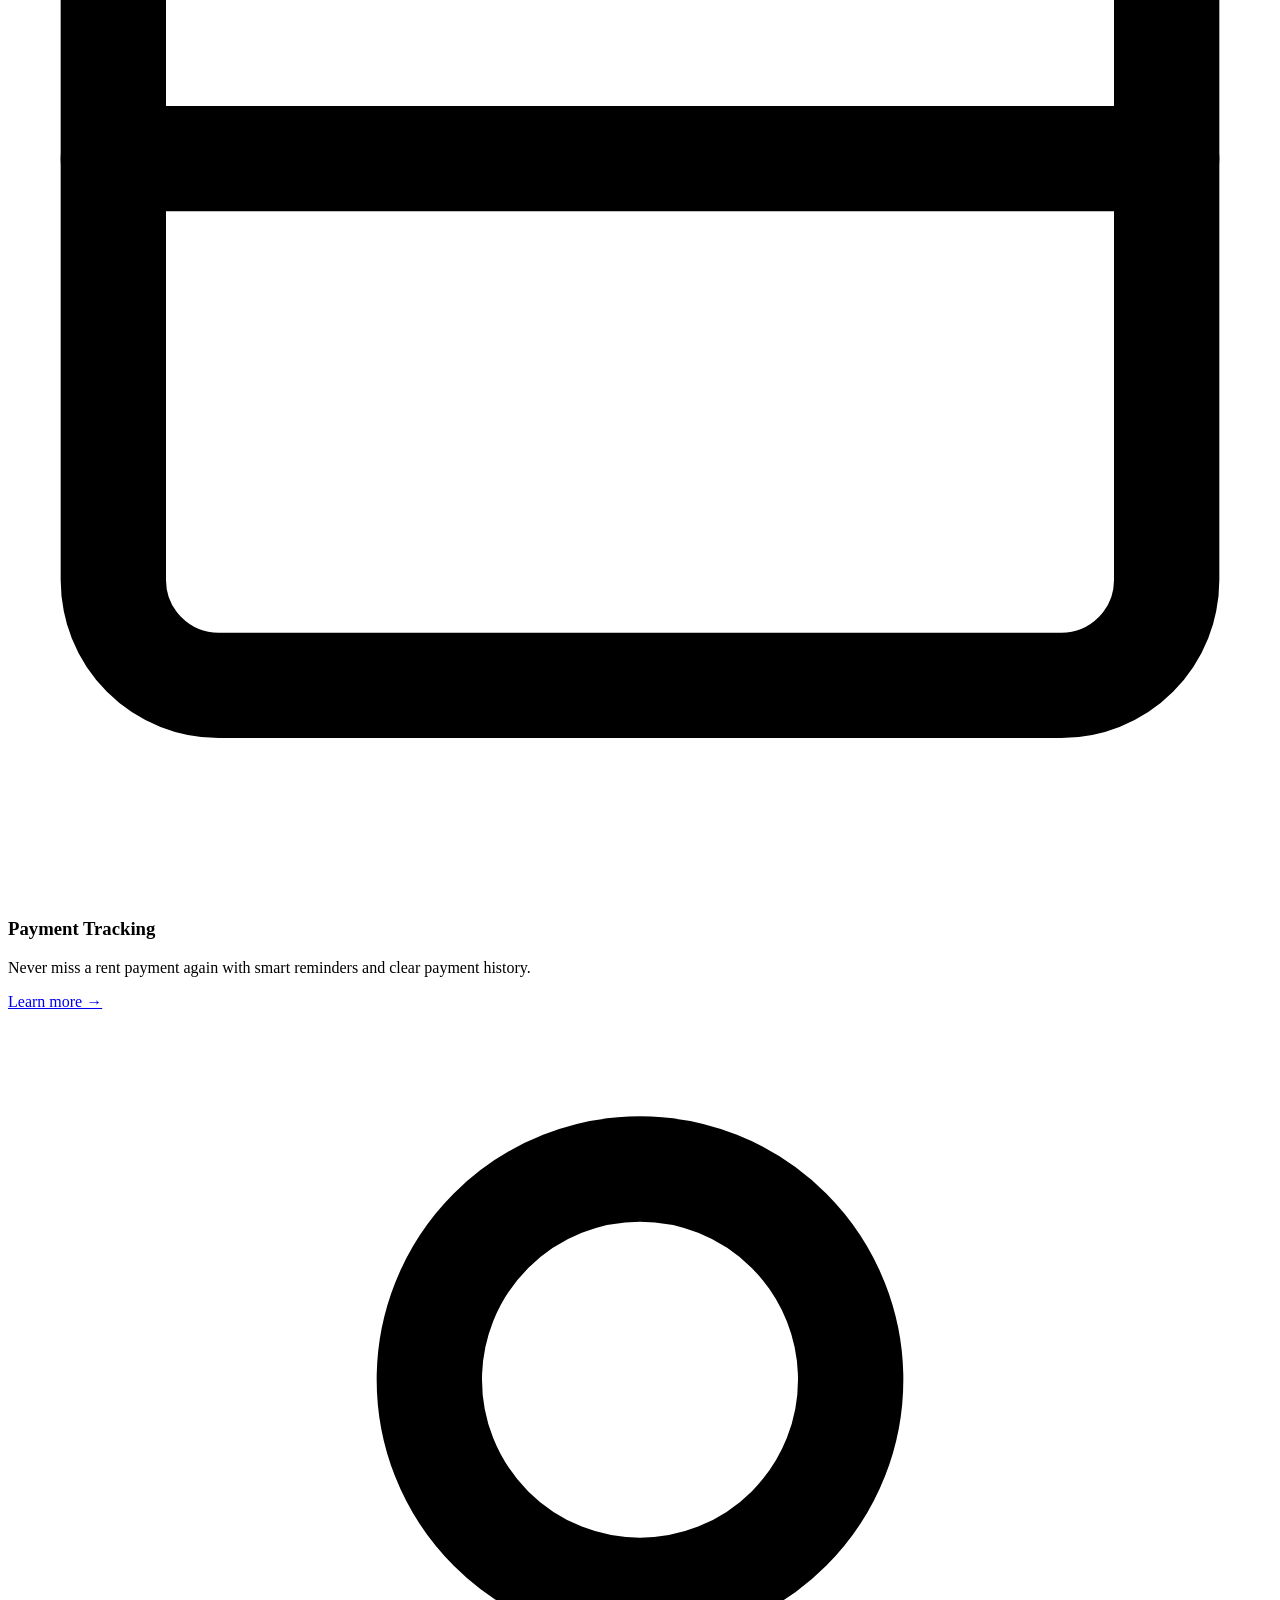
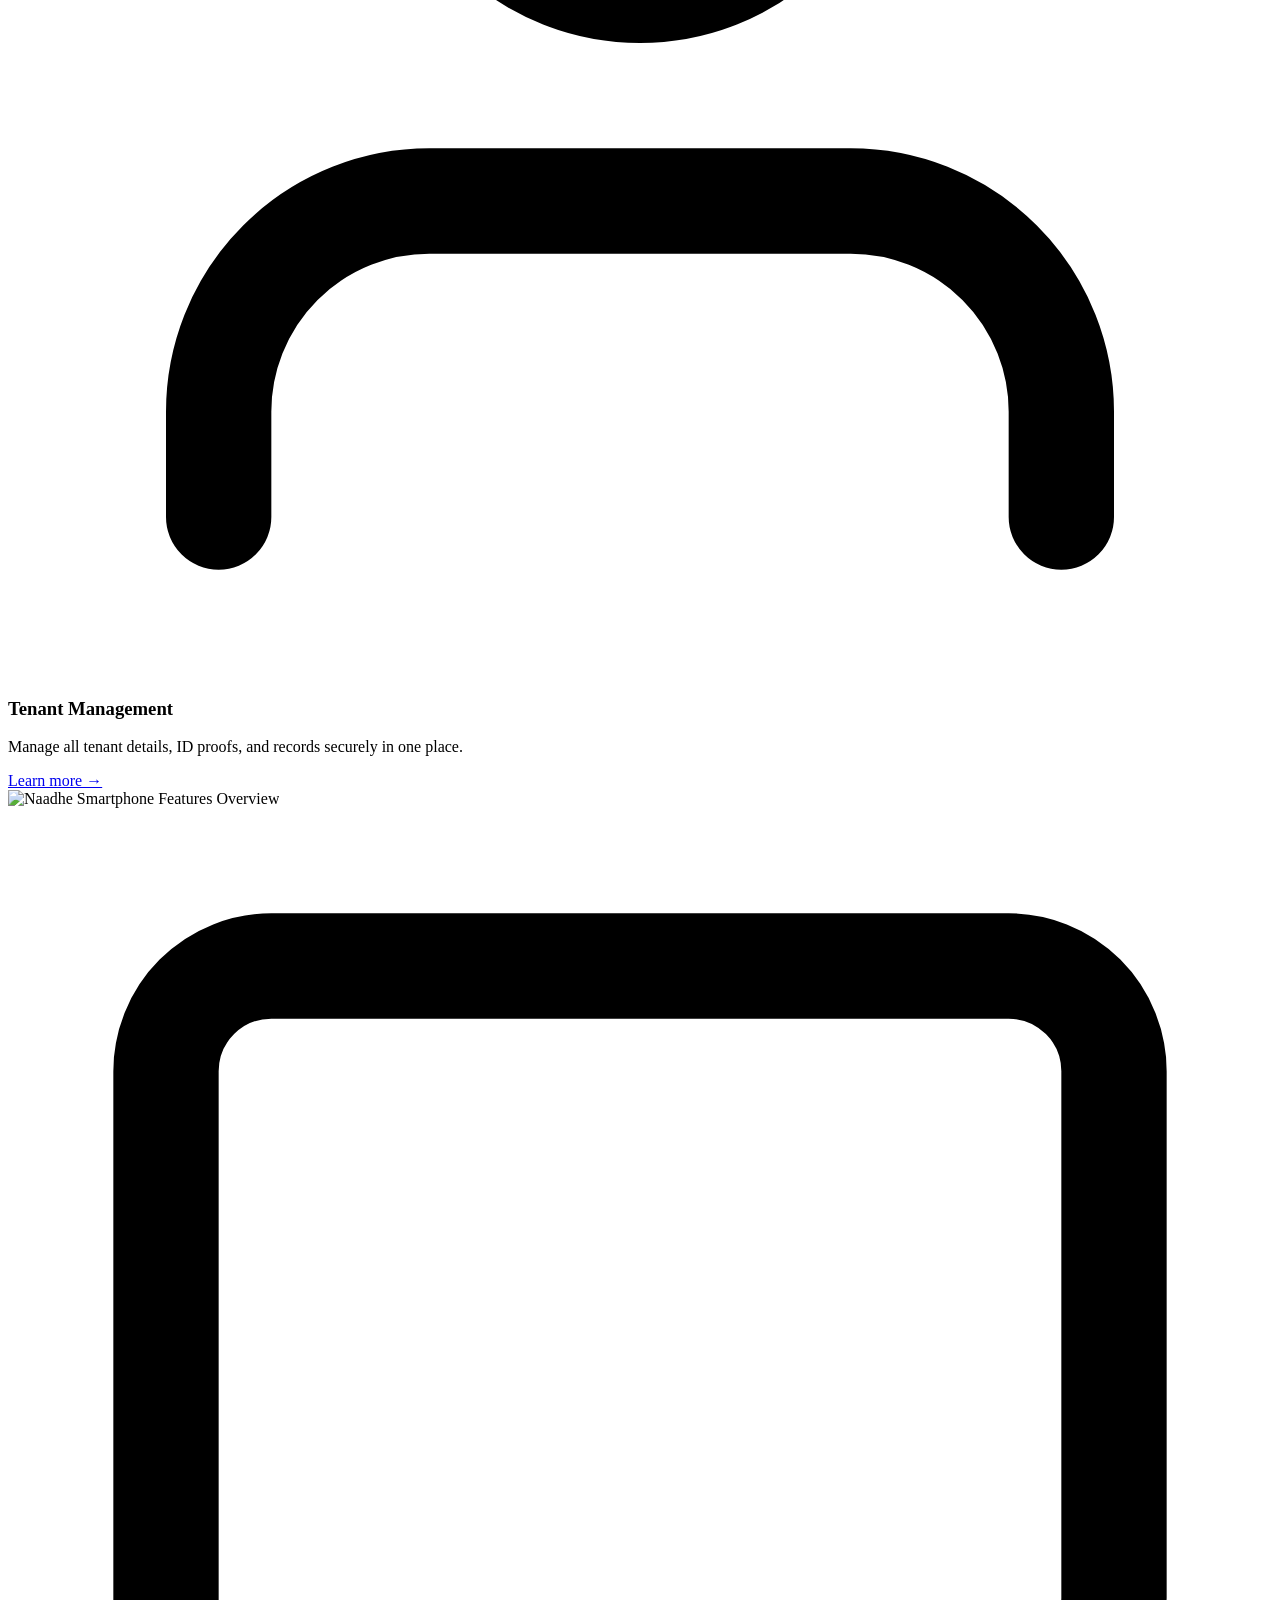
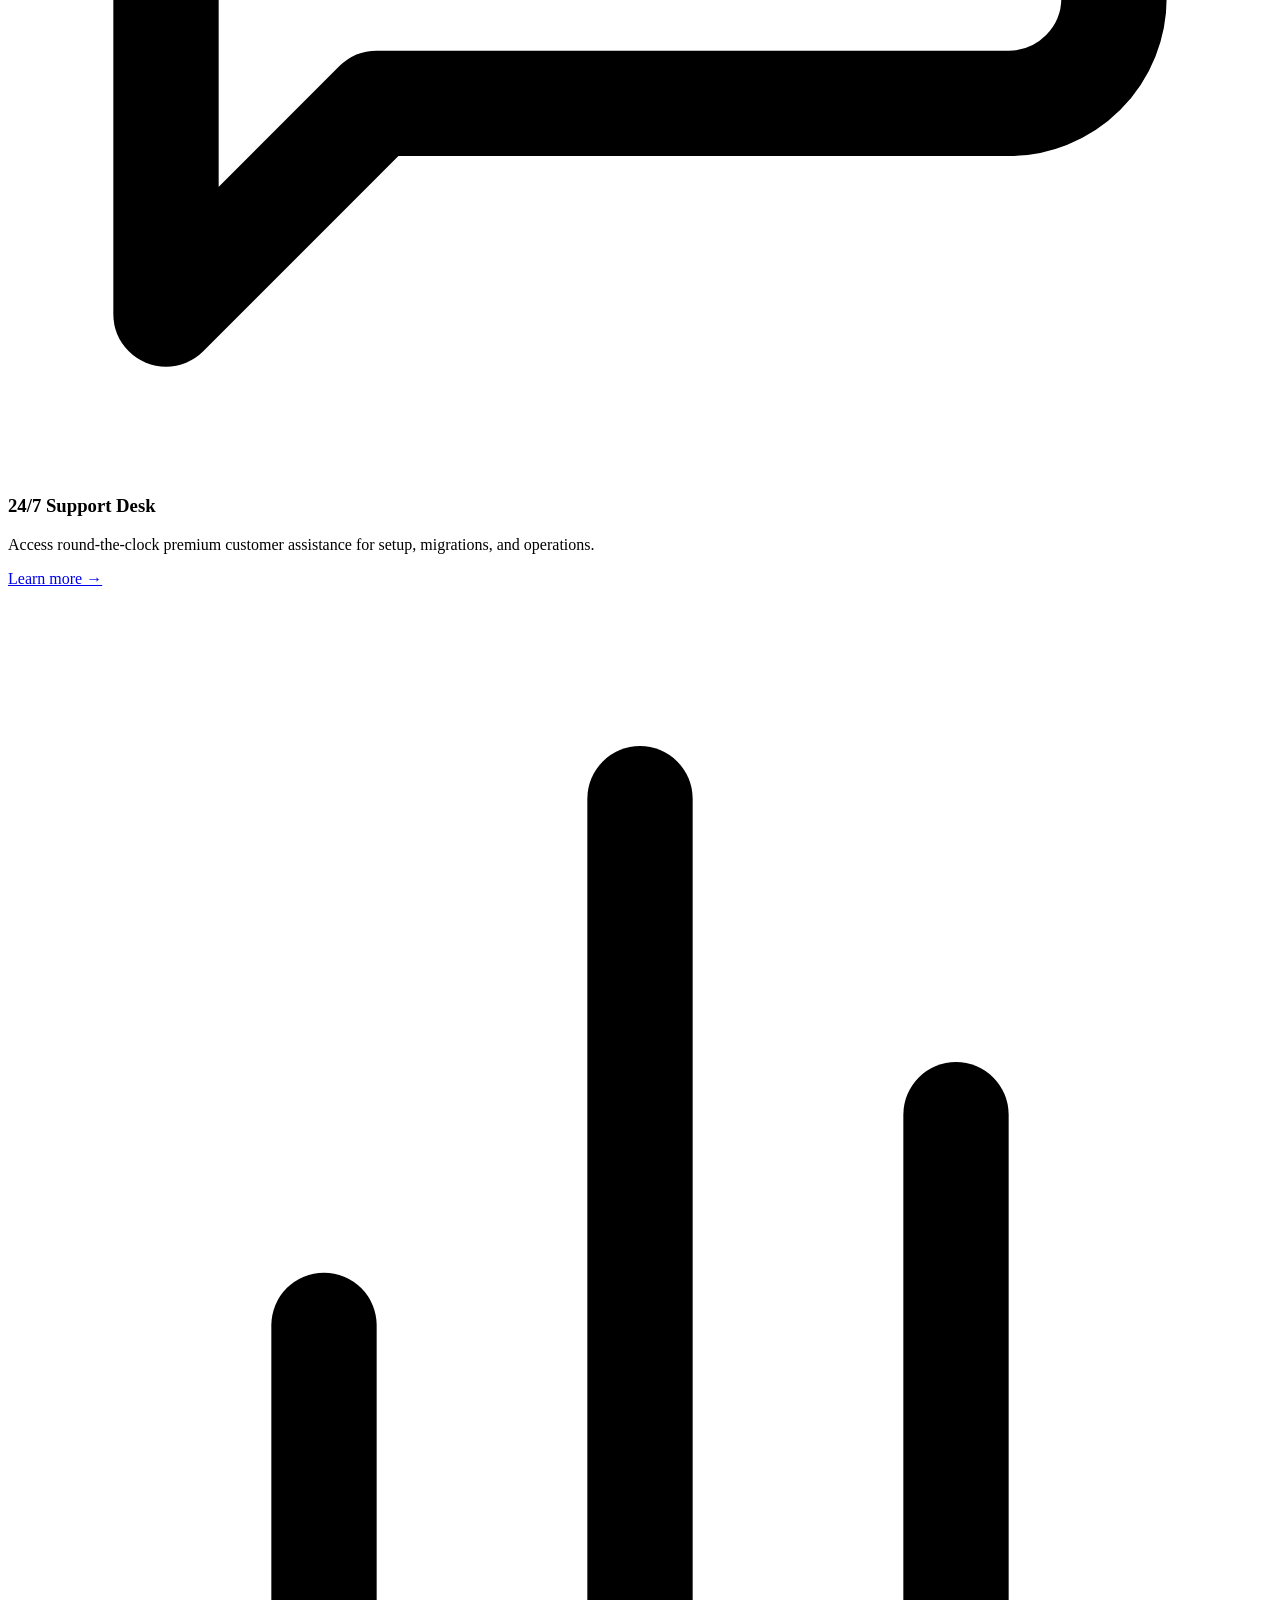
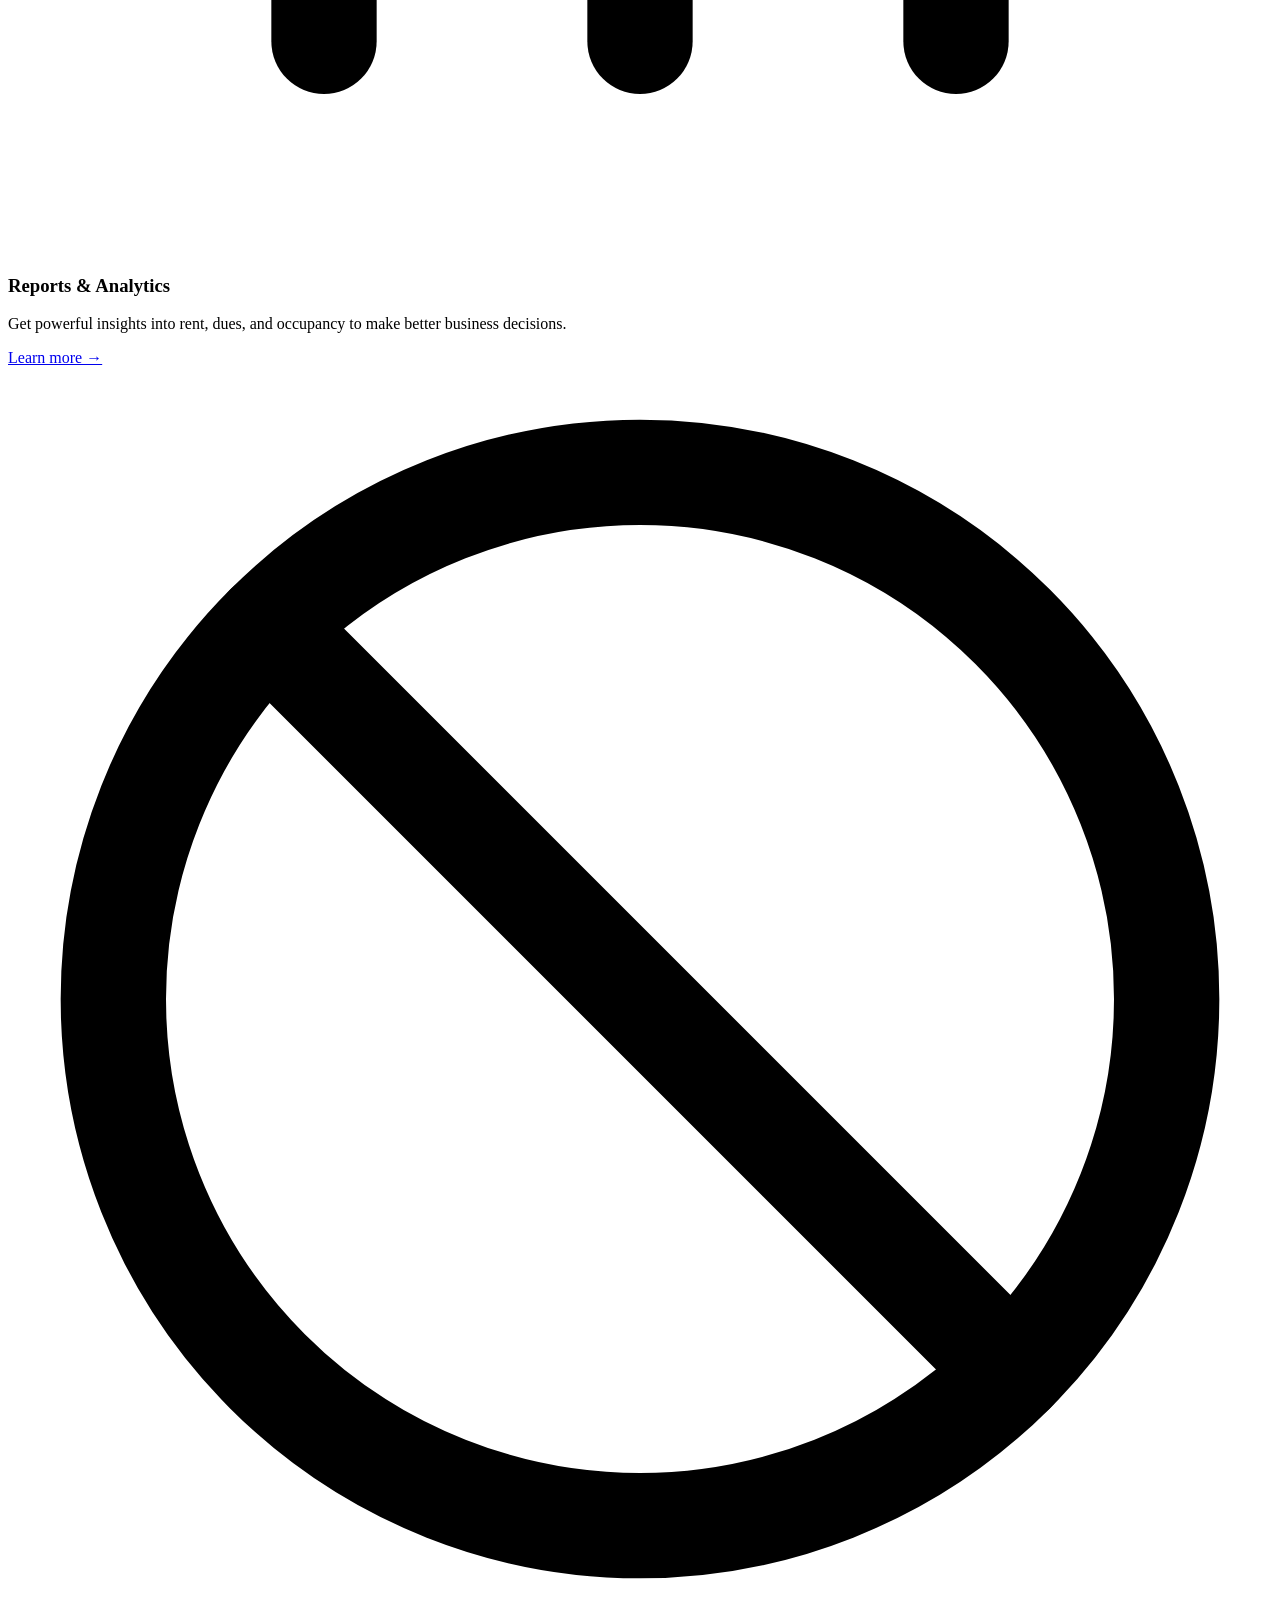
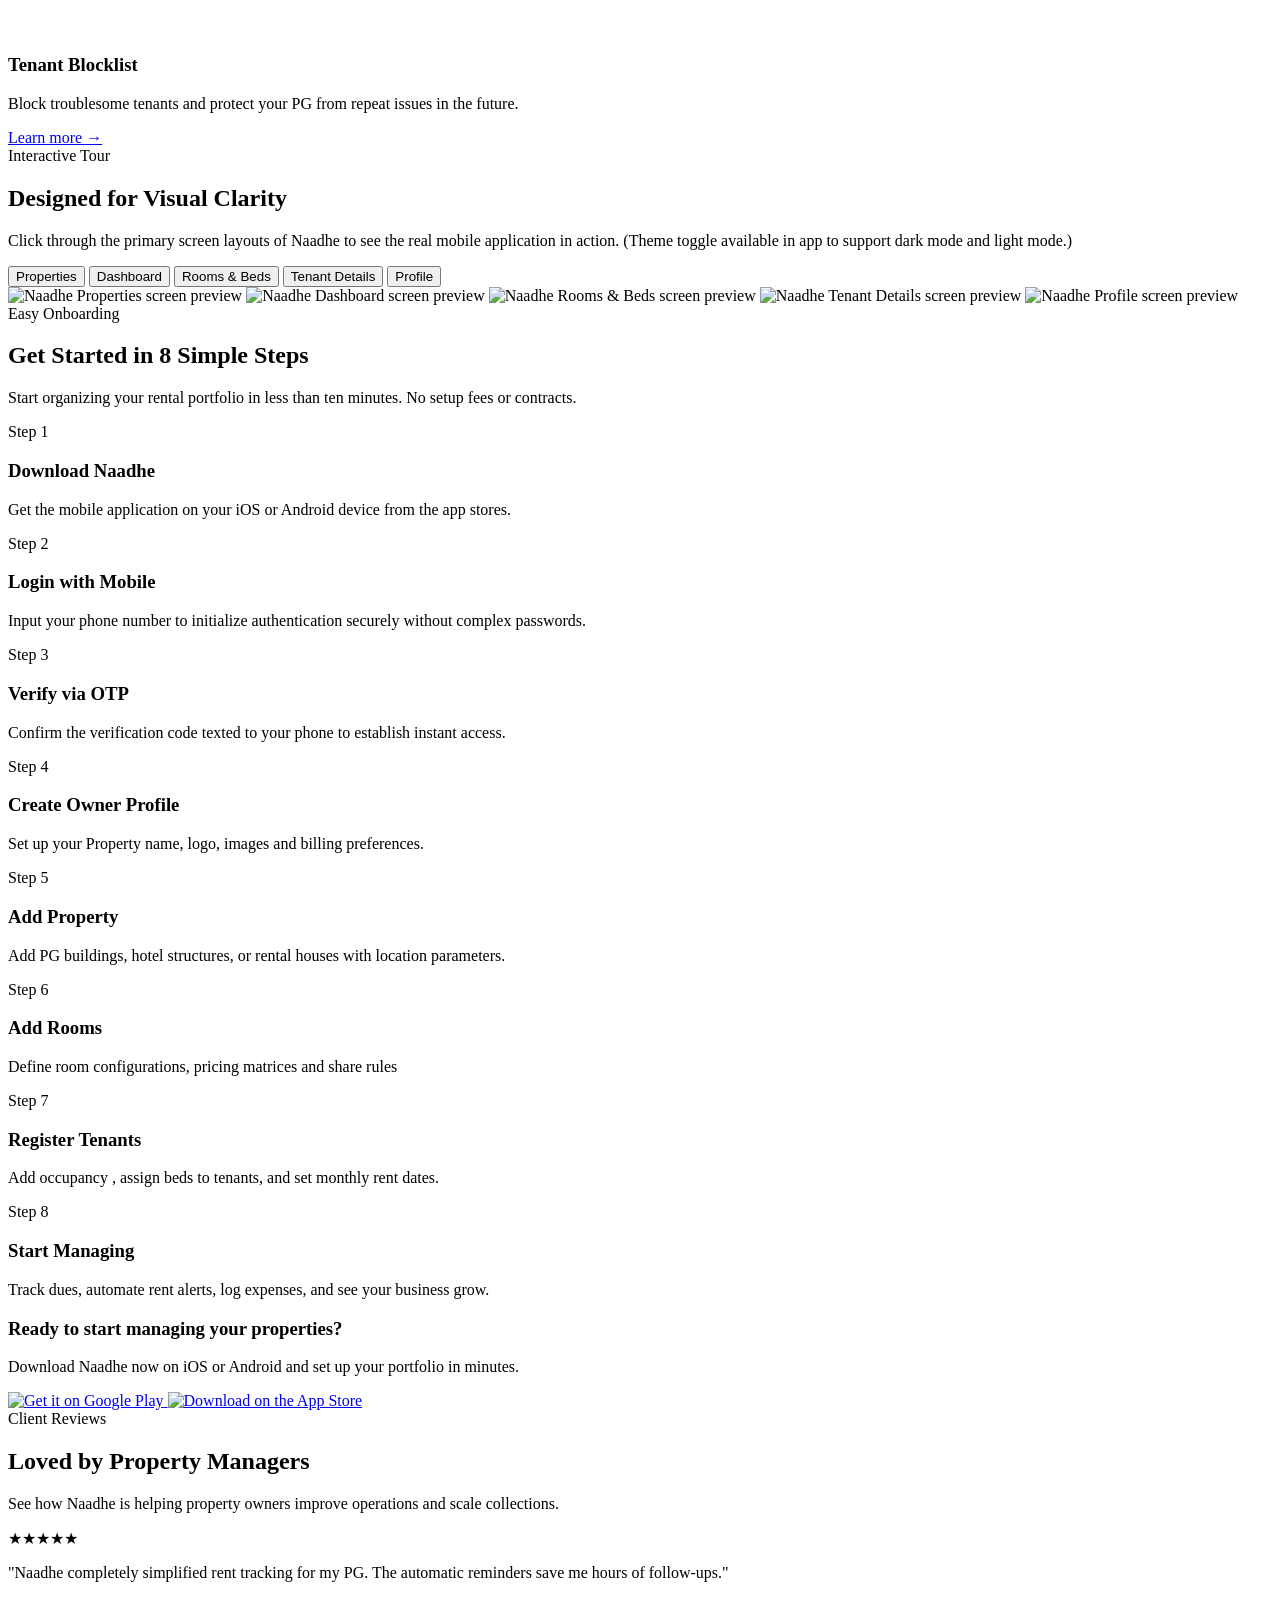
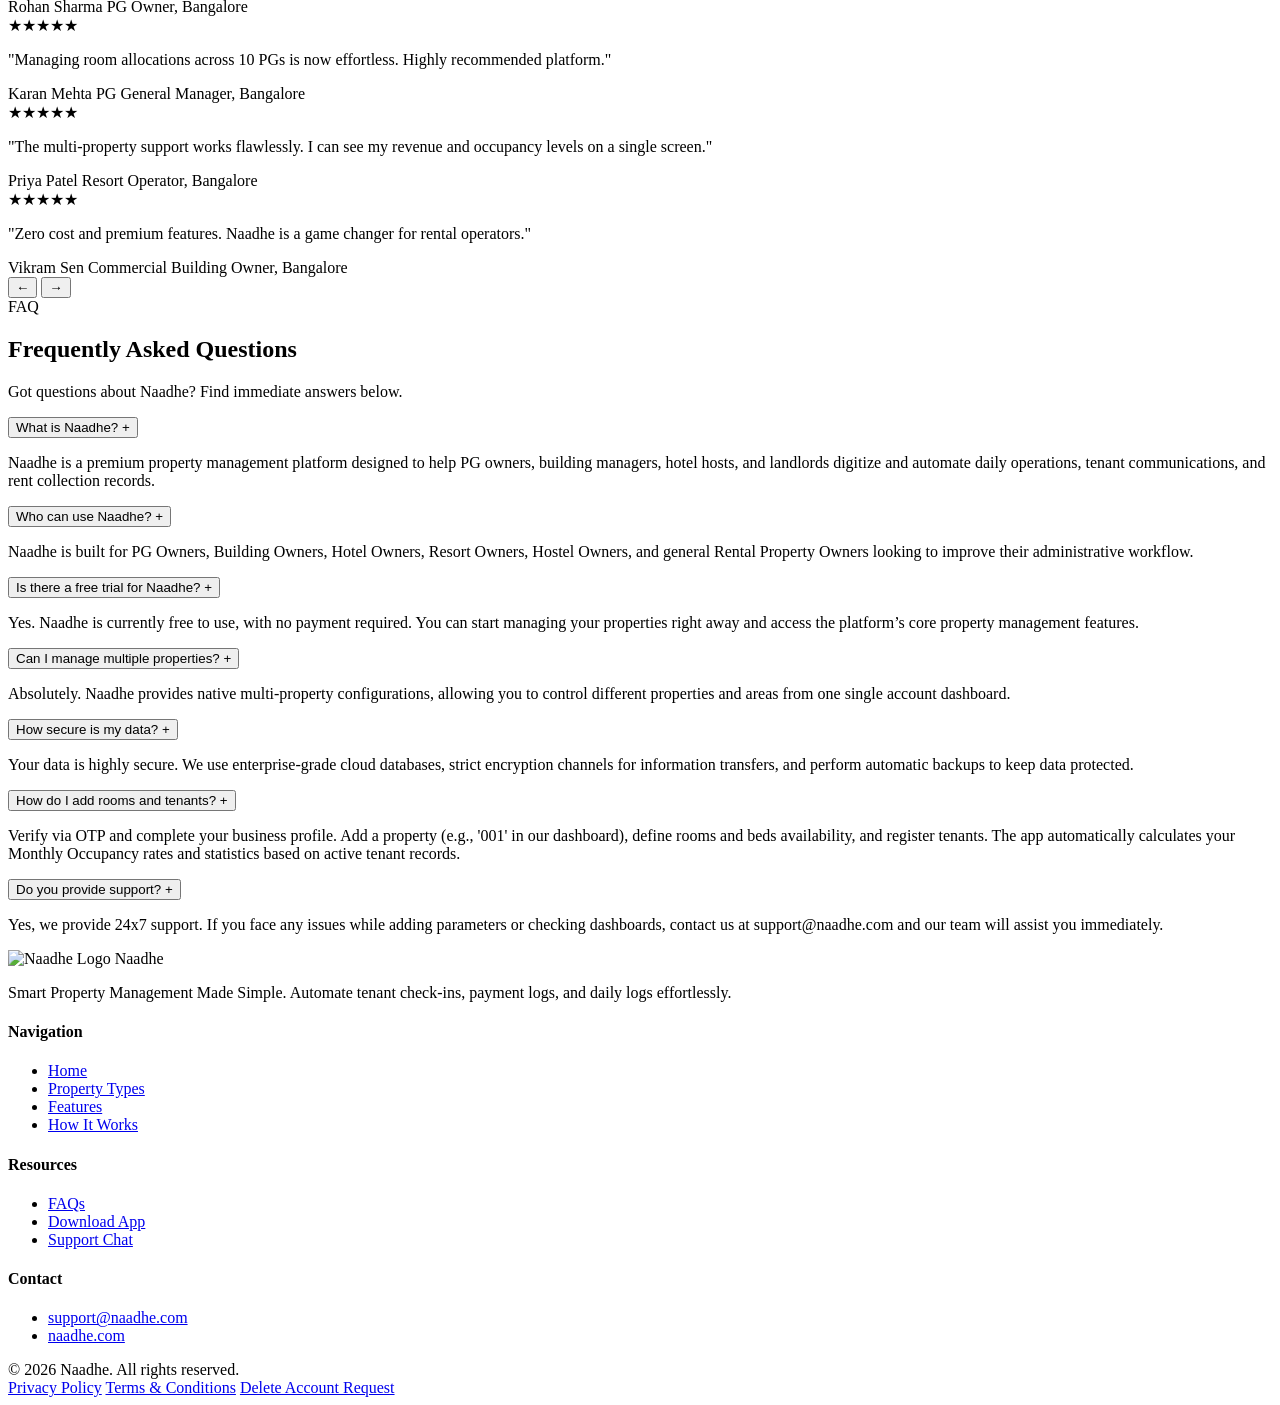
==== commit e1f8b5cc: "Add legal documents and manifest for Naadhe platform - Create manifest.json for PWA support with app" ====
--- a/public/index.html
+++ b/public/index.html
@@ -5,17 +5,17 @@
   <meta charset="UTF-8">
   <meta name="viewport" content="width=device-width, initial-scale=1.0">
   <meta name="description"
-    content="Naadhe is a modern PG and rental property management platform for managing tenants, rooms, rent collection, expenses, maintenance, and daily operations.">
+    content="Naadhe is a modern PG, resort, hotel, hostel, and rental property management platform. Manage rooms, tenants, rent collections, occupancy, and daily operations. 3-Month Free Tier Activated Automatically.">
   <meta name="keywords"
-    content="PG Management Software, PG Management App, Hostel Management Software, Rental Property Management, Property Management Software, Tenant Management System, Rent Collection App, Room Management Software, Coliving Management Platform, PG Manager, Property Manager, Rental Management App, Naadhe">
-  <meta name="theme-color" content="#0d1b2a">
-
-  <title>Naadhe | PG & Rental Property Management Software</title>
+    content="PG Management Software, PG Management App, Hotel Management Software, Resort Management Software, Hostel Management Software, Rental Property Management, Property Management Software, Tenant Management System, Rent Collection App, Room Management Software, Coliving Management Platform, Naadhe">
+  <meta name="theme-color" content="#0a728a">
+
+  <title>Naadhe | Smart Property Management Made Simple</title>
 
   <!-- Open Graph / Facebook -->
-  <meta property="og:title" content="Naadhe">
+  <meta property="og:title" content="Naadhe - Smart Property Management Platform">
   <meta property="og:description"
-    content="Naadhe is a modern PG and rental property management platform for managing tenants, rooms, rent collection, expenses, maintenance, and daily operations.">
+    content="Manage PGs, Hotels, Resorts, Hostels and Rental Properties from one powerful platform.">
   <meta property="og:image" content="https://naadhe.com/assets/images/logo.svg">
   <meta property="og:type" content="website">
   <meta property="og:url" content="https://naadhe.com">
@@ -24,14 +24,11 @@
   <meta name="twitter:card" content="summary_large_image">
   <meta name="twitter:title" content="Naadhe">
   <meta name="twitter:description"
-    content="Naadhe is a modern PG and rental property management platform for managing tenants, rooms, rent collection, expenses, maintenance, and daily operations.">
+    content="Manage PGs, Hotels, Resorts, Hostels and Rental Properties from one powerful platform.">
   <meta name="twitter:image" content="https://naadhe.com/assets/images/logo.svg">
 
   <!-- Web App Manifest & Favicons -->
   <link rel="manifest" href="/manifest.json">
-
-  <!-- Favicons -->
-  <link rel="shortcut icon" href="/assets/images/favicon.ico" type="image/x-icon">
   <link rel="icon" type="image/svg+xml" href="/assets/images/logo.svg?v=3">
   <link rel="apple-touch-icon" href="/assets/images/logo.svg?v=3">
 
@@ -53,40 +50,879 @@
     </div>
   </div>
 
-  <!-- Fullscreen Background Overlay -->
-  <div class="bg-wrapper"></div>
-
-  <!-- Page Layout Wrapper -->
-  <div class="page-container">
-
-    <!-- Top Center Logo & Title -->
-    <header class="logo-container">
-      <img src="/assets/images/logo.svg" alt="Naadhe Logo" class="logo-icon">
-      <div class="logo-text">Naadhe</div>
-    </header>
-
-    <!-- Left-Middle Content Box -->
-    <main class="main-content">
-      <div class="content-card">
-        <span class="badge">Coming Soon</span>
-        <h1 class="heading">Smart PG & Rental <span>Property Management</span></h1>
-        <p class="description">
-          Naadhe is your all-in-one software for PG Management, Tenant Management, Rent Collection, and complete
-          Property Management. Simplify room allocations, expense tracking, and maintenance for end-to-end Rental
-          Property Management.
+  <!-- Scroll Progress Indicator -->
+  <div class="scroll-progress-bar" id="scroll-progress"></div>
+
+  <!-- Navigation Bar -->
+  <nav class="navbar" id="navbar">
+    <a href="#" class="navbar-brand">
+      <img src="/assets/images/logo.svg" alt="Naadhe Logo" class="navbar-logo">
+      <span class="navbar-title">Naadhe</span>
+    </a>
+    <ul class="navbar-menu" id="navbar-menu">
+      <li><a href="#hero" class="navbar-link">Home</a></li>
+      <li><a href="#property-types" class="navbar-link">Properties</a></li>
+      <li><a href="#features" class="navbar-link">Features</a></li>
+      <li><a href="#how-it-works" class="navbar-link">How it Works</a></li>
+
+      <li><a href="#faq" class="navbar-link">FAQ</a></li>
+    </ul>
+    <a href="#download" class="navbar-cta">Get Started Free</a>
+    <button class="mobile-nav-toggle" id="mobile-toggle" aria-label="Toggle Navigation">
+      &#9776;
+    </button>
+  </nav>
+
+  <!-- Hero Section -->
+  <section class="hero-section" id="hero">
+    <div class="hero-bg-grid"></div>
+    <div class="hero-spotlight"></div>
+    <div class="hero-mesh-glow"></div>
+    <div class="container hero-grid">
+      <div class="hero-text reveal-on-scroll">
+        <div class="shimmer-wrapper">
+          <div class="shimmer-placeholder">
+            <div class="shimmer-title w-90"></div>
+            <div class="shimmer-text w-100"></div>
+            <div class="shimmer-text w-90"></div>
+            <div class="shimmer-text w-75"></div>
+            <div style="display: flex; gap: 1rem; margin-top: 1rem;">
+              <div class="shimmer-btn"></div>
+              <div class="shimmer-btn"></div>
+            </div>
+          </div>
+          <div class="shimmer-real-content">
+            <h1 class="hero-heading">Manage Properties Smarter. <span>Grow Faster.</span></h1>
+            <p class="hero-subheading">
+              Manage PGs, Hotels, Hostels, Resorts, and Rental Properties — all from one simple platform.
+            </p>
+            <div class="hero-ctas">
+              <!-- Google Play Download Button -->
+              <a href="https://play.google.com/store/apps/details?id=com.wernoobs.propertymanagement"
+                class="store-badge-link">
+                <img src="/assets/images/store_images/android.svg" alt="Get it on Google Play" class="store-badge-img">
+              </a>
+              <!-- App Store Download Button -->
+              <a href="https://apps.apple.com/in/app/naadhe/id6794078506" class="store-badge-link">
+                <img src="/assets/images/store_images/ios.svg" alt="Download on the App Store" class="store-badge-img">
+              </a>
+            </div>
+          </div>
+        </div>
+      </div>
+
+      <!-- App Showcase Phone Mockup with floating statistics -->
+      <div class="hero-mockup">
+        <div class="phone-mockup-wrapper shimmer-overlay-container">
+          <div class="phone-mockup-screen">
+            <img src="/assets/images/home/home.png" alt="Naadhe App Home Screen" class="phone-mockup-image">
+          </div>
+        </div>
+        <!-- Floating Occupancy Card -->
+        <div class="floating-card card-occupancy">
+          <div class="shimmer-wrapper">
+            <div class="shimmer-placeholder">
+              <div class="shimmer-badge"></div>
+              <div class="shimmer-heading w-60"></div>
+              <div class="shimmer-text w-80"></div>
+            </div>
+            <div class="shimmer-real-content">
+              <span class="floating-card-badge">Check-ins</span>
+              <span class="floating-card-value">84%</span>
+              <span class="floating-card-label">Monthly Check-ins Rate</span>
+            </div>
+          </div>
+        </div>
+        <!-- Floating Properties Card -->
+        <div class="floating-card card-revenue">
+          <div class="shimmer-wrapper">
+            <div class="shimmer-placeholder">
+              <div class="shimmer-badge"></div>
+              <div class="shimmer-heading w-60"></div>
+              <div class="shimmer-text w-80"></div>
+            </div>
+            <div class="shimmer-real-content">
+              <span class="floating-card-badge">Properties</span>
+              <span class="floating-card-value">1000+</span>
+              <span class="floating-card-label">100+ Active Locations</span>
+            </div>
+          </div>
+        </div>
+        <!-- Floating Active Tenants Card -->
+        <div class="floating-card card-activity">
+          <div class="shimmer-wrapper">
+            <div class="shimmer-placeholder">
+              <div class="shimmer-badge"></div>
+              <div class="shimmer-heading w-60"></div>
+              <div class="shimmer-text w-80"></div>
+            </div>
+            <div class="shimmer-real-content">
+              <span class="floating-card-badge">Tenants</span>
+              <span class="floating-card-value">10000+</span>
+              <span class="floating-card-label">10000+ Registered Tenants</span>
+            </div>
+          </div>
+        </div>
+      </div>
+    </div>
+  </section>
+
+  <!-- Trusted & Stats Ticker Section -->
+  <section id="trusted-stats" class="trusted-stats-section">
+    <div class="container">
+      <div class="trusted-label">Trusted by Property Leaders Worldwide</div>
+
+      <!-- Infinite Scrolling Marquee -->
+      <div class="marquee-track">
+        <div class="marquee-content">
+          <span class="marquee-item">Commercial Property</span>
+          <span class="marquee-item">Luxury Hotels</span>
+          <span class="marquee-item">Student PG</span>
+          <span class="marquee-item">Co-Living</span>
+          <span class="marquee-item">Residential Rentals</span>
+          <span class="marquee-item">Hostels</span>
+          <span class="marquee-item">Apartments</span>
+          <span class="marquee-item">Villas</span>
+          <span class="marquee-item">Guest Houses</span>
+          <!-- Duplicate to loop seamlessly -->
+          <span class="marquee-item">Commercial Property</span>
+          <span class="marquee-item">Luxury Hotels</span>
+          <span class="marquee-item">Student PG</span>
+          <span class="marquee-item">Co-Living</span>
+          <span class="marquee-item">Residential Rentals</span>
+          <span class="marquee-item">Hostels</span>
+          <span class="marquee-item">Apartments</span>
+          <span class="marquee-item">Villas</span>
+          <span class="marquee-item">Guest Houses</span>
+        </div>
+      </div>
+
+      <!-- Stats Cards Section -->
+      <div class="stats-mini-grid">
+        <!-- Stat 1 -->
+        <div class="stat-card glass-card">
+          <div class="shimmer-wrapper">
+            <div class="shimmer-placeholder">
+              <div class="shimmer-heading w-50" style="margin: 0 auto;"></div>
+              <div class="shimmer-text w-80" style="margin: 0 auto;"></div>
+            </div>
+            <div class="shimmer-real-content">
+              <div class="stat-number"><span class="counter" data-count="1000">0</span>+</div>
+              <div class="stat-label">Properties Managed</div>
+            </div>
+          </div>
+        </div>
+        <!-- Stat 2 -->
+        <div class="stat-card glass-card">
+          <div class="shimmer-wrapper">
+            <div class="shimmer-placeholder">
+              <div class="shimmer-heading w-50" style="margin: 0 auto;"></div>
+              <div class="shimmer-text w-80" style="margin: 0 auto;"></div>
+            </div>
+            <div class="shimmer-real-content">
+              <div class="stat-number"><span class="counter" data-count="5000">0</span>+</div>
+              <div class="stat-label">Rooms Optimized</div>
+            </div>
+          </div>
+        </div>
+        <!-- Stat 3 -->
+        <div class="stat-card glass-card">
+          <div class="shimmer-wrapper">
+            <div class="shimmer-placeholder">
+              <div class="shimmer-heading w-50" style="margin: 0 auto;"></div>
+              <div class="shimmer-text w-80" style="margin: 0 auto;"></div>
+            </div>
+            <div class="shimmer-real-content">
+              <div class="stat-number"><span class="counter" data-count="10000">0</span>+</div>
+              <div class="stat-label">Happy Tenants</div>
+            </div>
+          </div>
+        </div>
+      </div>
+    </div>
+  </section>
+
+  <!-- Property Types Section -->
+  <section id="property-types" class="reveal-on-scroll">
+    <div class="property-bg-blueprint"></div>
+    <div class="container">
+      <div class="section-header">
+        <span class="section-badge">Versatility</span>
+        <h2 class="section-title">Built For Every <span>Property Type</span></h2>
+        <p class="section-subtitle">Whether you host travelers for a night or rent apartments for a year, Naadhe
+          accommodates your workflow seamlessly.</p>
+      </div>
+      <div class="property-grid">
+        <!-- PG Management -->
+        <div class="property-card glass-card">
+          <div class="shimmer-wrapper">
+            <div class="shimmer-placeholder">
+              <div class="shimmer-icon-square"></div>
+              <div class="shimmer-heading w-60"></div>
+              <div class="shimmer-text w-100"></div>
+              <div class="shimmer-text w-80"></div>
+            </div>
+            <div class="shimmer-real-content">
+              <div class="property-icon-wrapper">🏢</div>
+              <h3 class="property-card-title">PG Management</h3>
+              <p class="property-card-desc">Track sharing rooms, daily operations, and automate
+                recurring monthly rent collections.</p>
+            </div>
+          </div>
+        </div>
+        <!-- Hotel Management -->
+        <div class="property-card glass-card">
+          <div class="shimmer-wrapper">
+            <div class="shimmer-placeholder">
+              <div class="shimmer-icon-square"></div>
+              <div class="shimmer-heading w-60"></div>
+              <div class="shimmer-text w-100"></div>
+              <div class="shimmer-text w-80"></div>
+            </div>
+            <div class="shimmer-real-content">
+              <div class="property-icon-wrapper">🏨</div>
+              <h3 class="property-card-title">Hotel Management</h3>
+              <p class="property-card-desc">Manage room status, quick check-ins, guest billing, and staff allocations in
+                real-time.</p>
+            </div>
+          </div>
+        </div>
+        <!-- Resort Management -->
+        <div class="property-card glass-card">
+          <div class="shimmer-wrapper">
+            <div class="shimmer-placeholder">
+              <div class="shimmer-icon-square"></div>
+              <div class="shimmer-heading w-60"></div>
+              <div class="shimmer-text w-100"></div>
+              <div class="shimmer-text w-80"></div>
+            </div>
+            <div class="shimmer-real-content">
+              <div class="property-icon-wrapper">🌴</div>
+              <h3 class="property-card-title">Resort Management</h3>
+              <p class="property-card-desc">Coordinate cabin allocations, operational amenities, group reservations, and
+                guest checkout checklists.</p>
+            </div>
+          </div>
+        </div>
+        <!-- Hostel Management -->
+        <div class="property-card glass-card">
+          <div class="shimmer-wrapper">
+            <div class="shimmer-placeholder">
+              <div class="shimmer-icon-square"></div>
+              <div class="shimmer-heading w-60"></div>
+              <div class="shimmer-text w-100"></div>
+              <div class="shimmer-text w-80"></div>
+            </div>
+            <div class="shimmer-real-content">
+              <div class="property-icon-wrapper">🎒</div>
+              <h3 class="property-card-title">Hostel Management</h3>
+              <p class="property-card-desc">Assign bunk beds, track short-stay guests, manage transient occupancy rates,
+                and social spaces.</p>
+            </div>
+          </div>
+        </div>
+        <!-- Building Management -->
+        <div class="property-card glass-card">
+          <div class="shimmer-wrapper">
+            <div class="shimmer-placeholder">
+              <div class="shimmer-icon-square"></div>
+              <div class="shimmer-heading w-60"></div>
+              <div class="shimmer-text w-100"></div>
+              <div class="shimmer-text w-80"></div>
+            </div>
+            <div class="shimmer-real-content">
+              <div class="property-icon-wrapper">🏘️</div>
+              <h3 class="property-card-title">Building Management</h3>
+              <p class="property-card-desc">Organize commercial complexes or residential blocks, tracking maintenance
+                records and utility invoices.</p>
+            </div>
+          </div>
+        </div>
+        <!-- Rental Property Management -->
+        <div class="property-card glass-card">
+          <div class="shimmer-wrapper">
+            <div class="shimmer-placeholder">
+              <div class="shimmer-icon-square"></div>
+              <div class="shimmer-heading w-60"></div>
+              <div class="shimmer-text w-100"></div>
+              <div class="shimmer-text w-80"></div>
+            </div>
+            <div class="shimmer-real-content">
+              <div class="property-icon-wrapper">🔑</div>
+              <h3 class="property-card-title">Rental Properties</h3>
+              <p class="property-card-desc">Handle single condos, multi-tenant villas, agreement tracking, and automated
+                security deposits.</p>
+            </div>
+          </div>
+        </div>
+      </div>
+    </div>
+  </section>
+
+  <!-- Upgraded Features Section -->
+  <section id="features" class="reveal-on-scroll">
+    <div class="container">
+      <div class="section-header">
+        <h2 class="section-title">Run your property with <span>ease and confidence.</span></h2>
+        <p class="section-subtitle">From verifying tenants and tracking rent to managing rooms and generating insightful
+          reports—Naadhe gives you everything you need to stay in control of your business.</p>
+      </div>
+
+      <div class="features-showcase-container">
+        <!-- Left Features Column -->
+        <div class="features-column">
+          <!-- Room Management -->
+          <div class="showcase-feature-card">
+            <div class="shimmer-wrapper">
+              <div class="shimmer-placeholder">
+                <div style="display: flex; gap: 1rem;">
+                  <div class="shimmer-icon-square"></div>
+                  <div style="flex: 1;">
+                    <div class="shimmer-heading w-60"></div>
+                    <div class="shimmer-text w-100"></div>
+                    <div class="shimmer-text w-40"></div>
+                  </div>
+                </div>
+              </div>
+              <div class="shimmer-real-content">
+                <div class="feature-icon-circle icon-orange">
+                  <svg viewBox="0 0 24 24" fill="none" stroke="currentColor" stroke-width="2" stroke-linecap="round"
+                    stroke-linejoin="round" class="feature-icon">
+                    <path d="M3 9l9-7 9 7v11a2 2 0 0 1-2 2H5a2 2 0 0 1-2-2z" />
+                    <polyline points="9 22 9 12 15 12 15 22" />
+                  </svg>
+                </div>
+                <div class="showcase-feature-card-content">
+                  <h3 class="showcase-feature-title">Room Management</h3>
+                  <p class="showcase-feature-desc">Keep track of every room with ease – add, update, and monitor
+                    availability in just a few clicks.</p>
+                  <a href="#download" class="showcase-feature-link">Learn more &rarr;</a>
+                </div>
+              </div>
+            </div>
+          </div>
+
+          <!-- Payment Tracking -->
+          <div class="showcase-feature-card">
+            <div class="shimmer-wrapper">
+              <div class="shimmer-placeholder">
+                <div style="display: flex; gap: 1rem;">
+                  <div class="shimmer-icon-square"></div>
+                  <div style="flex: 1;">
+                    <div class="shimmer-heading w-60"></div>
+                    <div class="shimmer-text w-100"></div>
+                    <div class="shimmer-text w-40"></div>
+                  </div>
+                </div>
+              </div>
+              <div class="shimmer-real-content">
+                <div class="feature-icon-circle icon-green">
+                  <svg viewBox="0 0 24 24" fill="none" stroke="currentColor" stroke-width="2" stroke-linecap="round"
+                    stroke-linejoin="round" class="feature-icon">
+                    <rect x="2" y="4" width="20" height="16" rx="2" ry="2" />
+                    <line x1="2" y1="10" x2="22" y2="10" />
+                  </svg>
+                </div>
+                <div class="showcase-feature-card-content">
+                  <h3 class="showcase-feature-title">Payment Tracking</h3>
+                  <p class="showcase-feature-desc">Never miss a rent payment again with smart reminders and clear
+                    payment history.</p>
+                  <a href="#download" class="showcase-feature-link">Learn more &rarr;</a>
+                </div>
+              </div>
+            </div>
+          </div>
+
+          <!-- Tenant Management -->
+          <div class="showcase-feature-card">
+            <div class="shimmer-wrapper">
+              <div class="shimmer-placeholder">
+                <div style="display: flex; gap: 1rem;">
+                  <div class="shimmer-icon-square"></div>
+                  <div style="flex: 1;">
+                    <div class="shimmer-heading w-60"></div>
+                    <div class="shimmer-text w-100"></div>
+                    <div class="shimmer-text w-40"></div>
+                  </div>
+                </div>
+              </div>
+              <div class="shimmer-real-content">
+                <div class="feature-icon-circle icon-blue">
+                  <svg viewBox="0 0 24 24" fill="none" stroke="currentColor" stroke-width="2" stroke-linecap="round"
+                    stroke-linejoin="round" class="feature-icon">
+                    <path d="M20 21v-2a4 4 0 0 0-4-4H8a4 4 0 0 0-4 4v2" />
+                    <circle cx="12" cy="7" r="4" />
+                  </svg>
+                </div>
+                <div class="showcase-feature-card-content">
+                  <h3 class="showcase-feature-title">Tenant Management</h3>
+                  <p class="showcase-feature-desc">Manage all tenant details, ID proofs, and records securely in one
+                    place.</p>
+                  <a href="#download" class="showcase-feature-link">Learn more &rarr;</a>
+                </div>
+              </div>
+            </div>
+          </div>
+        </div>
+
+        <!-- Center Phone Mockup Column -->
+        <div class="features-phone-mockup shimmer-overlay-container">
+          <img src="/assets/images/features/features.png" alt="Naadhe Smartphone Features Overview">
+        </div>
+
+        <!-- Right Features Column -->
+        <div class="features-column">
+          <!-- 24/7 Support Desk -->
+          <div class="showcase-feature-card">
+            <div class="shimmer-wrapper">
+              <div class="shimmer-placeholder">
+                <div style="display: flex; gap: 1rem;">
+                  <div class="shimmer-icon-square"></div>
+                  <div style="flex: 1;">
+                    <div class="shimmer-heading w-60"></div>
+                    <div class="shimmer-text w-100"></div>
+                    <div class="shimmer-text w-40"></div>
+                  </div>
+                </div>
+              </div>
+              <div class="shimmer-real-content">
+                <div class="feature-icon-circle icon-orange">
+                  <svg viewBox="0 0 24 24" fill="none" stroke="currentColor" stroke-width="2" stroke-linecap="round"
+                    stroke-linejoin="round" class="feature-icon">
+                    <path d="M21 15a2 2 0 0 1-2 2H7l-4 4V5a2 2 0 0 1 2-2h14a2 2 0 0 1 2 2z" />
+                  </svg>
+                </div>
+                <div class="showcase-feature-card-content">
+                  <h3 class="showcase-feature-title">24/7 Support Desk</h3>
+                  <p class="showcase-feature-desc">Access round-the-clock premium customer assistance for setup,
+                    migrations, and operations.</p>
+                  <a href="#download" class="showcase-feature-link">Learn more &rarr;</a>
+                </div>
+              </div>
+            </div>
+          </div>
+
+          <!-- Reports & Analytics -->
+          <div class="showcase-feature-card">
+            <div class="shimmer-wrapper">
+              <div class="shimmer-placeholder">
+                <div style="display: flex; gap: 1rem;">
+                  <div class="shimmer-icon-square"></div>
+                  <div style="flex: 1;">
+                    <div class="shimmer-heading w-60"></div>
+                    <div class="shimmer-text w-100"></div>
+                    <div class="shimmer-text w-40"></div>
+                  </div>
+                </div>
+              </div>
+              <div class="shimmer-real-content">
+                <div class="feature-icon-circle icon-purple">
+                  <svg viewBox="0 0 24 24" fill="none" stroke="currentColor" stroke-width="2" stroke-linecap="round"
+                    stroke-linejoin="round" class="feature-icon">
+                    <line x1="18" y1="20" x2="18" y2="10" />
+                    <line x1="12" y1="20" x2="12" y2="4" />
+                    <line x1="6" y1="20" x2="6" y2="14" />
+                  </svg>
+                </div>
+                <div class="showcase-feature-card-content">
+                  <h3 class="showcase-feature-title">Reports & Analytics</h3>
+                  <p class="showcase-feature-desc">Get powerful insights into rent, dues, and occupancy to make better
+                    business decisions.</p>
+                  <a href="#download" class="showcase-feature-link">Learn more &rarr;</a>
+                </div>
+              </div>
+            </div>
+          </div>
+
+          <!-- Tenant Blocklist -->
+          <div class="showcase-feature-card">
+            <div class="shimmer-wrapper">
+              <div class="shimmer-placeholder">
+                <div style="display: flex; gap: 1rem;">
+                  <div class="shimmer-icon-square"></div>
+                  <div style="flex: 1;">
+                    <div class="shimmer-heading w-60"></div>
+                    <div class="shimmer-text w-100"></div>
+                    <div class="shimmer-text w-40"></div>
+                  </div>
+                </div>
+              </div>
+              <div class="shimmer-real-content">
+                <div class="feature-icon-circle icon-red">
+                  <svg viewBox="0 0 24 24" fill="none" stroke="currentColor" stroke-width="2" stroke-linecap="round"
+                    stroke-linejoin="round" class="feature-icon">
+                    <circle cx="12" cy="12" r="10" />
+                    <line x1="4.93" y1="4.93" x2="19.07" y2="19.07" />
+                  </svg>
+                </div>
+                <div class="showcase-feature-card-content">
+                  <h3 class="showcase-feature-title">Tenant Blocklist</h3>
+                  <p class="showcase-feature-desc">Block troublesome tenants and protect your PG from repeat issues in
+                    the future.</p>
+                  <a href="#download" class="showcase-feature-link">Learn more &rarr;</a>
+                </div>
+              </div>
+            </div>
+          </div>
+        </div>
+      </div>
+    </div>
+  </section>
+
+  <!-- Product Showcase Section -->
+  <section id="showcase" class="product-showcase reveal-on-scroll">
+    <div class="showcase-bg-glow"></div>
+    <div class="showcase-sonar">
+      <div class="sonar-wave wave-1"></div>
+      <div class="sonar-wave wave-2"></div>
+      <div class="sonar-wave wave-3"></div>
+    </div>
+    <div class="container showcase-wrapper">
+      <div class="section-header">
+        <span class="section-badge">Interactive Tour</span>
+        <h2 class="section-title">Designed for <span>Visual Clarity</span></h2>
+        <p class="section-subtitle">Click through the primary screen layouts of Naadhe to see the real mobile
+          application in action. (Theme toggle available in app to support dark mode and light mode.)</p>
+      </div>
+
+      <!-- Showcase Switcher Tabs -->
+      <div class="showcase-tabs">
+        <button class="showcase-tab active" data-target="showcase-properties">Properties</button>
+        <button class="showcase-tab" data-target="showcase-dashboard">Dashboard</button>
+        <button class="showcase-tab" data-target="showcase-rooms">Rooms & Beds</button>
+        <button class="showcase-tab" data-target="showcase-tenant-details">Tenant Details</button>
+        <button class="showcase-tab" data-target="showcase-profile">Profile</button>
+      </div>
+
+      <!-- App Interface Frame -->
+      <div class="showcase-mockup-wrapper">
+        <div class="showcase-browser-frame shimmer-overlay-container">
+          <img src="/assets/images/Interactive/properties.png" alt="Naadhe Properties screen preview"
+            class="showcase-screen-img active" id="showcase-properties">
+          <img src="/assets/images/Interactive/dashboard.png" alt="Naadhe Dashboard screen preview"
+            class="showcase-screen-img" id="showcase-dashboard">
+          <img src="/assets/images/Interactive/rooms_beds.png" alt="Naadhe Rooms & Beds screen preview"
+            class="showcase-screen-img" id="showcase-rooms">
+          <img src="/assets/images/Interactive/teanant details.png" alt="Naadhe Tenant Details screen preview"
+            class="showcase-screen-img" id="showcase-tenant-details">
+          <img src="/assets/images/Interactive/profile.png" alt="Naadhe Profile screen preview"
+            class="showcase-screen-img" id="showcase-profile">
+        </div>
+      </div>
+    </div>
+  </section>
+
+  <!-- How It Works Section -->
+  <section id="how-it-works" class="reveal-on-scroll">
+    <div class="container">
+      <div class="section-header">
+        <span class="section-badge">Easy Onboarding</span>
+        <h2 class="section-title">Get Started in <span>8 Simple Steps</span></h2>
+        <p class="section-subtitle">Start organizing your rental portfolio in less than ten minutes. No setup fees or
+          contracts.</p>
+      </div>
+
+      <div class="timeline-container">
+        <div class="timeline-line"></div>
+
+        <!-- Step 1 -->
+        <div class="timeline-step">
+          <div class="timeline-dot"></div>
+          <div class="timeline-card glass-card">
+            <div class="shimmer-wrapper">
+              <div class="shimmer-placeholder">
+                <div class="shimmer-badge"></div>
+                <div class="shimmer-heading w-60"></div>
+                <div class="shimmer-text w-90"></div>
+              </div>
+              <div class="shimmer-real-content">
+                <div class="timeline-step-num">Step 1</div>
+                <h3 class="timeline-step-title">Download Naadhe</h3>
+                <p class="timeline-step-desc">Get the mobile application on your iOS or Android device from the app
+                  stores.</p>
+              </div>
+            </div>
+          </div>
+        </div>
+
+        <!-- Step 2 -->
+        <div class="timeline-step">
+          <div class="timeline-dot"></div>
+          <div class="timeline-card glass-card">
+            <div class="shimmer-wrapper">
+              <div class="shimmer-placeholder">
+                <div class="shimmer-badge"></div>
+                <div class="shimmer-heading w-60"></div>
+                <div class="shimmer-text w-90"></div>
+              </div>
+              <div class="shimmer-real-content">
+                <div class="timeline-step-num">Step 2</div>
+                <h3 class="timeline-step-title">Login with Mobile</h3>
+                <p class="timeline-step-desc">Input your phone number to initialize authentication securely without
+                  complex passwords.</p>
+              </div>
+            </div>
+          </div>
+        </div>
+
+        <!-- Step 3 -->
+        <div class="timeline-step">
+          <div class="timeline-dot"></div>
+          <div class="timeline-card glass-card">
+            <div class="shimmer-wrapper">
+              <div class="shimmer-placeholder">
+                <div class="shimmer-badge"></div>
+                <div class="shimmer-heading w-60"></div>
+                <div class="shimmer-text w-90"></div>
+              </div>
+              <div class="shimmer-real-content">
+                <div class="timeline-step-num">Step 3</div>
+                <h3 class="timeline-step-title">Verify via OTP</h3>
+                <p class="timeline-step-desc">Confirm the verification code texted to your phone to establish instant
+                  access.</p>
+              </div>
+            </div>
+          </div>
+        </div>
+
+        <!-- Step 4 -->
+        <div class="timeline-step">
+          <div class="timeline-dot"></div>
+          <div class="timeline-card glass-card">
+            <div class="shimmer-wrapper">
+              <div class="shimmer-placeholder">
+                <div class="shimmer-badge"></div>
+                <div class="shimmer-heading w-60"></div>
+                <div class="shimmer-text w-90"></div>
+              </div>
+              <div class="shimmer-real-content">
+                <div class="timeline-step-num">Step 4</div>
+                <h3 class="timeline-step-title">Create Owner Profile</h3>
+                <p class="timeline-step-desc">Set up your Property name, logo, images and billing preferences.
+                </p>
+              </div>
+            </div>
+          </div>
+        </div>
+
+        <!-- Step 5 -->
+        <div class="timeline-step">
+          <div class="timeline-dot"></div>
+          <div class="timeline-card glass-card">
+            <div class="shimmer-wrapper">
+              <div class="shimmer-placeholder">
+                <div class="shimmer-badge"></div>
+                <div class="shimmer-heading w-60"></div>
+                <div class="shimmer-text w-90"></div>
+              </div>
+              <div class="shimmer-real-content">
+                <div class="timeline-step-num">Step 5</div>
+                <h3 class="timeline-step-title">Add Property</h3>
+                <p class="timeline-step-desc">Add PG buildings, hotel structures, or rental houses with location
+                  parameters.</p>
+              </div>
+            </div>
+          </div>
+        </div>
+
+        <!-- Step 6 -->
+        <div class="timeline-step">
+          <div class="timeline-dot"></div>
+          <div class="timeline-card glass-card">
+            <div class="shimmer-wrapper">
+              <div class="shimmer-placeholder">
+                <div class="shimmer-badge"></div>
+                <div class="shimmer-heading w-60"></div>
+                <div class="shimmer-text w-90"></div>
+              </div>
+              <div class="shimmer-real-content">
+                <div class="timeline-step-num">Step 6</div>
+                <h3 class="timeline-step-title">Add Rooms</h3>
+                <p class="timeline-step-desc">Define room configurations, pricing matrices and share rules</p>
+              </div>
+            </div>
+          </div>
+        </div>
+
+        <!-- Step 7 -->
+        <div class="timeline-step">
+          <div class="timeline-dot"></div>
+          <div class="timeline-card glass-card">
+            <div class="shimmer-wrapper">
+              <div class="shimmer-placeholder">
+                <div class="shimmer-badge"></div>
+                <div class="shimmer-heading w-60"></div>
+                <div class="shimmer-text w-90"></div>
+              </div>
+              <div class="shimmer-real-content">
+                <div class="timeline-step-num">Step 7</div>
+                <h3 class="timeline-step-title">Register Tenants</h3>
+                <p class="timeline-step-desc">Add occupancy , assign beds to tenants, and set monthly rent dates.
+                </p>
+              </div>
+            </div>
+          </div>
+        </div>
+
+        <!-- Step 8 -->
+        <div class="timeline-step">
+          <div class="timeline-dot"></div>
+          <div class="timeline-card glass-card">
+            <div class="shimmer-wrapper">
+              <div class="shimmer-placeholder">
+                <div class="shimmer-badge"></div>
+                <div class="shimmer-heading w-60"></div>
+                <div class="shimmer-text w-90"></div>
+              </div>
+              <div class="shimmer-real-content">
+                <div class="timeline-step-num">Step 8</div>
+                <h3 class="timeline-step-title">Start Managing</h3>
+                <p class="timeline-step-desc">Track dues, automate rent alerts, log expenses, and see your business
+                  grow.</p>
+              </div>
+            </div>
+          </div>
+        </div>
+
+      </div>
+
+      <!-- Download Buttons under How It Works -->
+      <div class="timeline-download" id="download">
+        <h3 class="timeline-download-title">Ready to start managing your properties?</h3>
+        <p class="timeline-download-subtitle">Download Naadhe now on iOS or Android and set up your portfolio in
+          minutes.</p>
+        <div class="timeline-download-buttons">
+          <!-- Google Play Download Button -->
+          <a href="https://play.google.com/store/apps/details?id=com.wernoobs.propertymanagement"
+            class="store-badge-link">
+            <img src="/assets/images/store_images/android.svg" alt="Get it on Google Play" class="store-badge-img">
+          </a>
+          <!-- App Store Download Button -->
+          <a href="https://apps.apple.com/in/app/naadhe/id6794078506" class="store-badge-link">
+            <img src="/assets/images/store_images/ios.svg" alt="Download on the App Store" class="store-badge-img">
+          </a>
+        </div>
+      </div>
+    </div>
+  </section>
+
+  <!-- Testimonials Section -->
+  <section id="testimonials" class="reveal-on-scroll">
+    <div class="container">
+      <div class="section-header">
+        <span class="section-badge">Client Reviews</span>
+        <h2 class="section-title">Loved by <span>Property Managers</span></h2>
+        <p class="section-subtitle">See how Naadhe is helping property owners improve operations and scale collections.
         </p>
       </div>
 
-    <!-- Footer Area -->
-    <footer>
-      <div class="footer-bottom-info">
-        &copy; 2026 Naadhe. All rights reserved.
-      </div>
-      <div class="footer-links">
-        <a href="/privacy-policy.html">Privacy Policy</a>
-        <a href="/terms-and-conditions.html">Terms & Conditions</a>
-        <a href="/delete-account.html">Delete Account Request</a>
-        <a href="mailto:support@naadhe.com" class="contact-email">support@naadhe.com</a>
+      <div class="testimonials-slider-container">
+        <div class="testimonials-slider" id="testimonials-slider">
+          <!-- PG Owner -->
+          <div class="testimonial-card glass-card">
+            <div class="shimmer-wrapper">
+              <div class="shimmer-placeholder">
+                <div class="shimmer-badge"></div>
+                <div class="shimmer-text w-100"></div>
+                <div class="shimmer-text w-80"></div>
+                <div class="shimmer-heading w-40"></div>
+              </div>
+              <div class="shimmer-real-content">
+                <div class="testimonial-stars">★★★★★</div>
+                <p class="testimonial-quote">"Naadhe completely simplified rent tracking for my PG. The automatic
+                  reminders save me hours of follow-ups."</p>
+                <div class="testimonial-author">
+                  <div class="testimonial-author-info">
+                    <span class="testimonial-name">Rohan Sharma</span>
+                    <span class="testimonial-role">PG Owner, Bangalore</span>
+                  </div>
+                </div>
+              </div>
+            </div>
+          </div>
+          <!-- Hotel Manager -->
+          <div class="testimonial-card glass-card">
+            <div class="shimmer-wrapper">
+              <div class="shimmer-placeholder">
+                <div class="shimmer-badge"></div>
+                <div class="shimmer-text w-100"></div>
+                <div class="shimmer-text w-80"></div>
+                <div class="shimmer-heading w-40"></div>
+              </div>
+              <div class="shimmer-real-content">
+                <div class="testimonial-stars">★★★★★</div>
+                <p class="testimonial-quote">"Managing room allocations across 10 PGs is now effortless. Highly
+                  recommended platform."</p>
+                <div class="testimonial-author">
+                  <div class="testimonial-author-info">
+                    <span class="testimonial-name">Karan Mehta</span>
+                    <span class="testimonial-role">PG General Manager, Bangalore</span>
+                  </div>
+                </div>
+              </div>
+            </div>
+          </div>
+          <!-- Resort Owner -->
+          <div class="testimonial-card glass-card">
+            <div class="shimmer-wrapper">
+              <div class="shimmer-placeholder">
+                <div class="shimmer-badge"></div>
+                <div class="shimmer-text w-100"></div>
+                <div class="shimmer-text w-80"></div>
+                <div class="shimmer-heading w-40"></div>
+              </div>
+              <div class="shimmer-real-content">
+                <div class="testimonial-stars">★★★★★</div>
+                <p class="testimonial-quote">"The multi-property support works flawlessly. I can see my revenue and
+                  occupancy levels on a single screen."</p>
+                <div class="testimonial-author">
+                  <div class="testimonial-author-info">
+                    <span class="testimonial-name">Priya Patel</span>
+                    <span class="testimonial-role">Resort Operator, Bangalore</span>
+                  </div>
+                </div>
+              </div>
+            </div>
+          </div>
+          <!-- Building Owner -->
+          <div class="testimonial-card glass-card">
+            <div class="shimmer-wrapper">
+              <div class="shimmer-placeholder">
+                <div class="shimmer-badge"></div>
+                <div class="shimmer-text w-100"></div>
+                <div class="shimmer-text w-80"></div>
+                <div class="shimmer-heading w-40"></div>
+              </div>
+              <div class="shimmer-real-content">
+                <div class="testimonial-stars">★★★★★</div>
+                <p class="testimonial-quote">"Zero cost and premium features. Naadhe is a game changer for rental
+                  operators."</p>
+                <div class="testimonial-author">
+                  <div class="testimonial-author-info">
+                    <span class="testimonial-name">Vikram Sen</span>
+                    <span class="testimonial-role">Commercial Building Owner, Bangalore</span>
+                  </div>
+                </div>
+              </div>
+            </div>
+          </div>
+        </div>
+
+        <div class="testimonial-controls">
+          <button class="testimonial-btn" id="prev-testimonial" aria-label="Previous testimonial">&#8592;</button>
+          <button class="testimonial-btn" id="next-testimonial" aria-label="Next testimonial">&#8594;</button>
+        </div>
+      </div>
+    </div>
+  </section>
+
+  <!-- FAQ Section -->
+  <section id="faq" class="reveal-on-scroll">
+    <div class="container">
+      <div class="section-header">
+        <span class="section-badge">FAQ</span>
+        <h2 class="section-title">Frequently Asked <span>Questions</span></h2>
+        <p class="section-subtitle">Got questions about Naadhe? Find immediate answers below.</p>
       </div>
 
       <div class="faq-list">
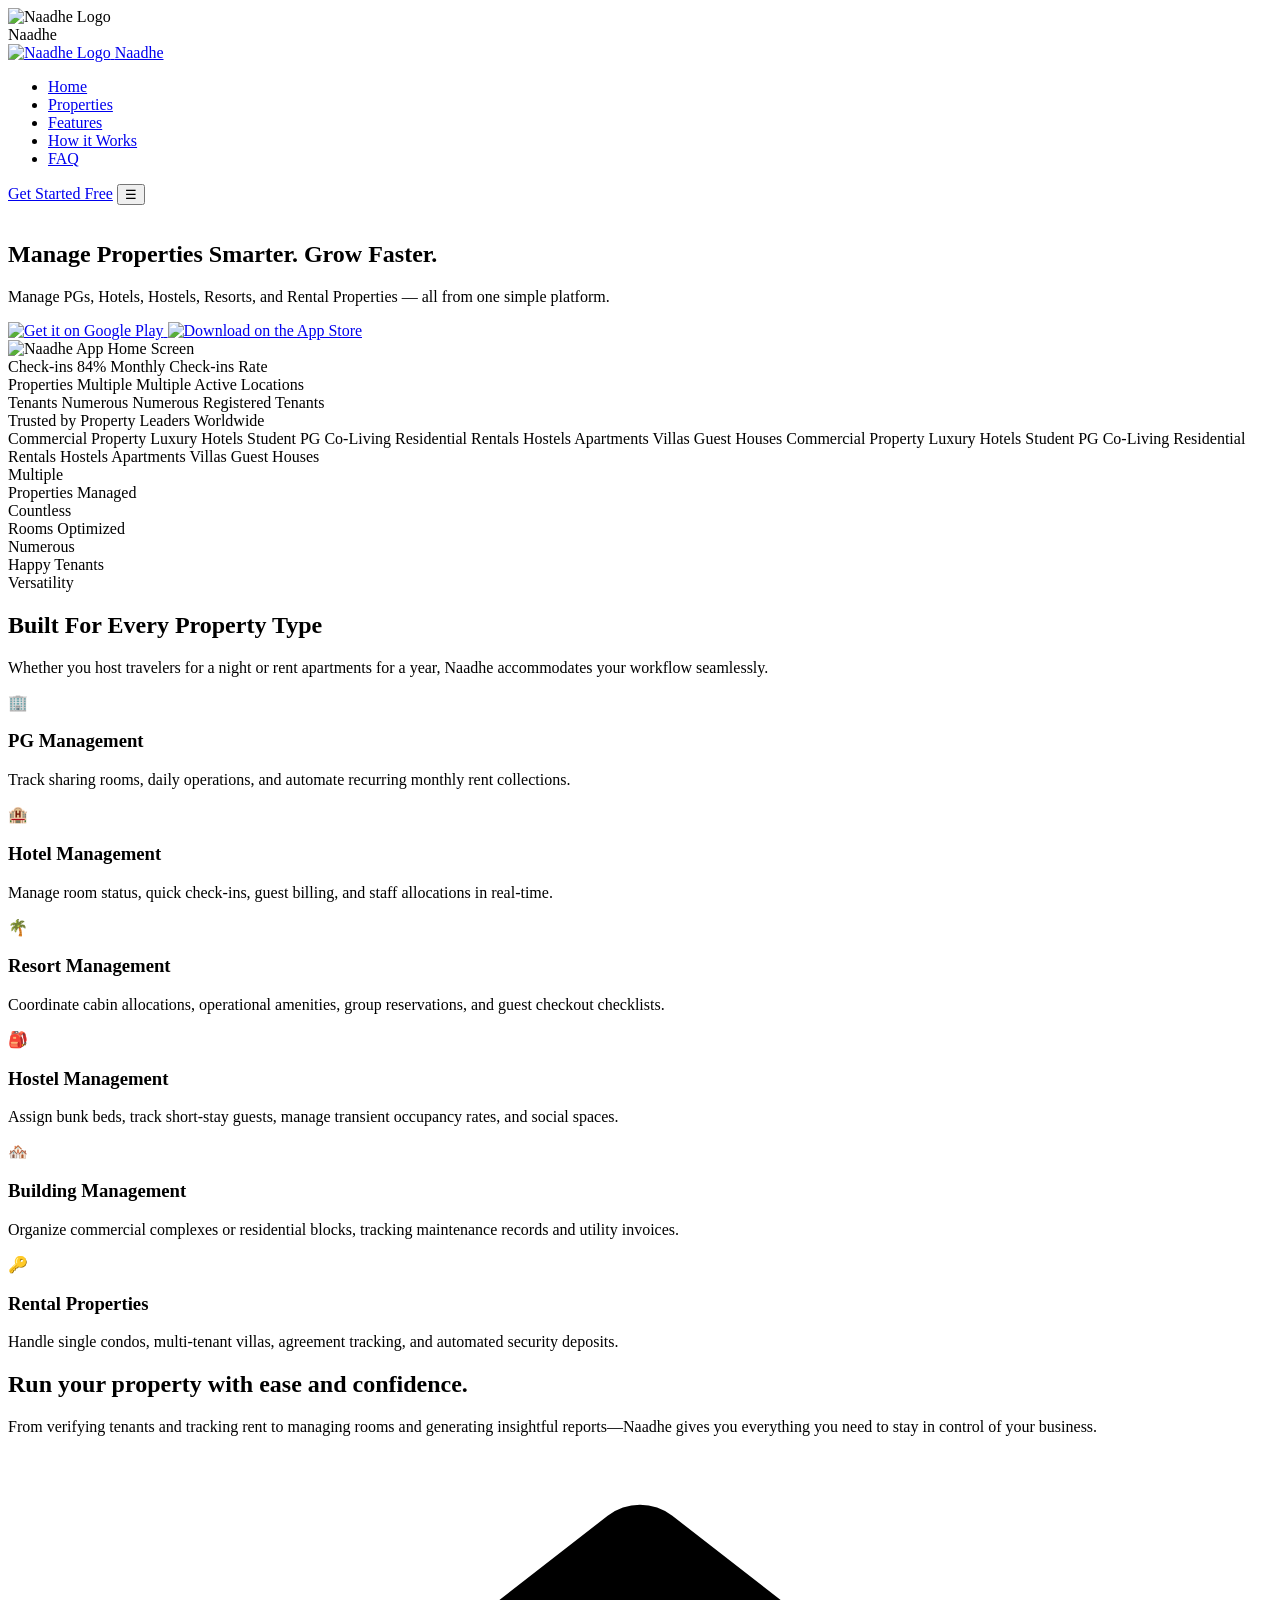
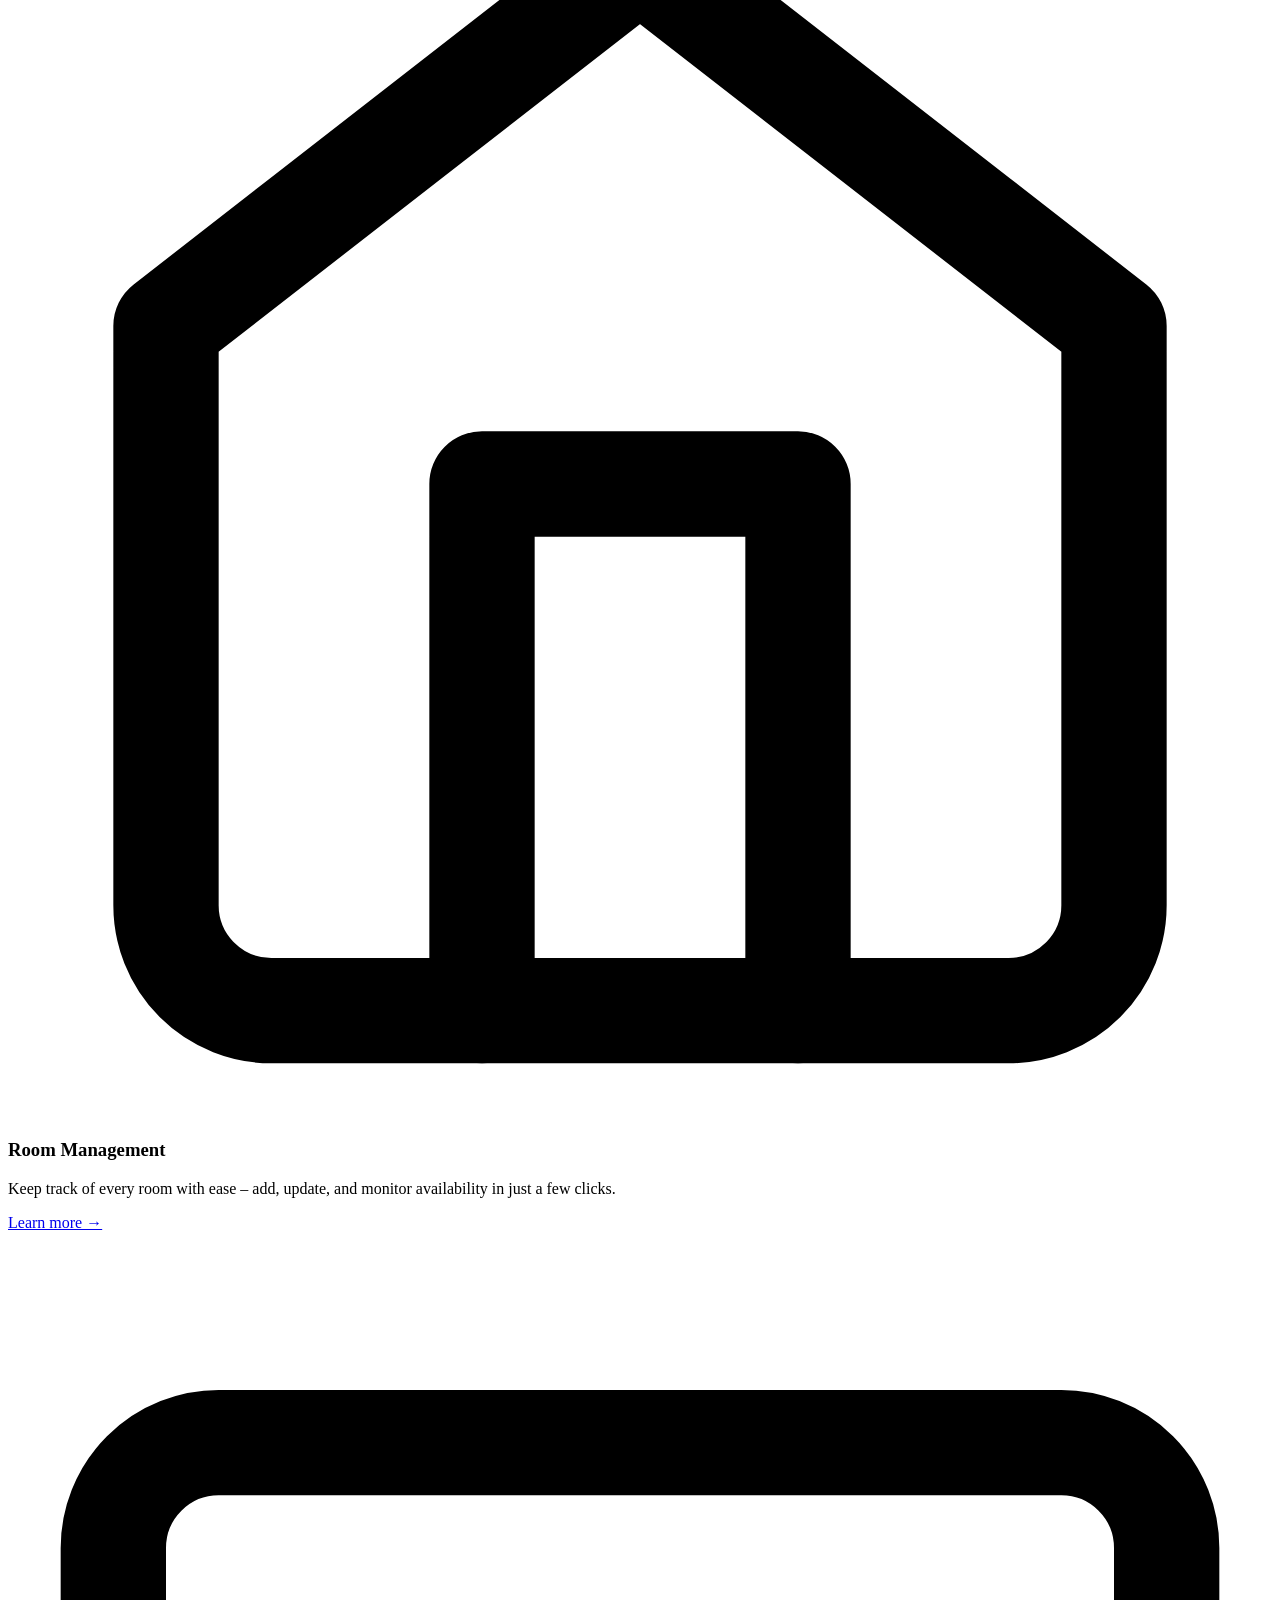
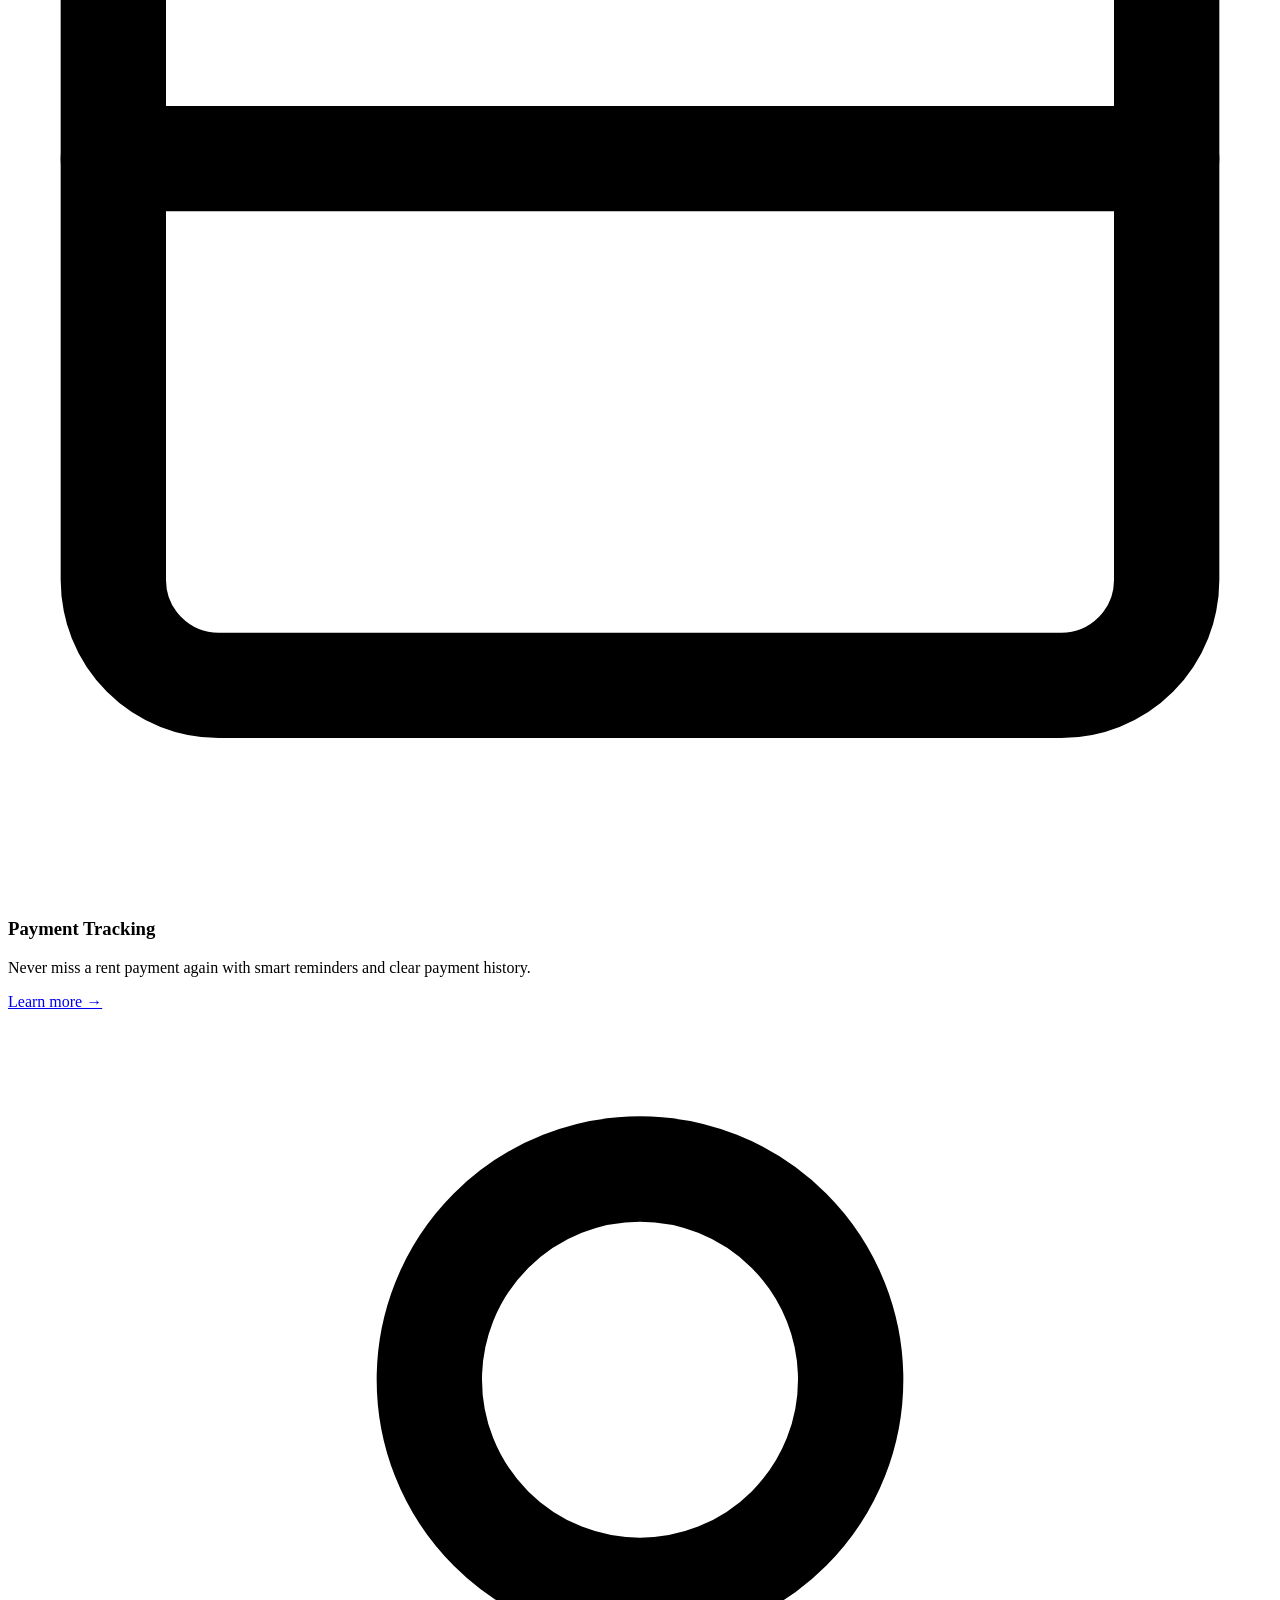
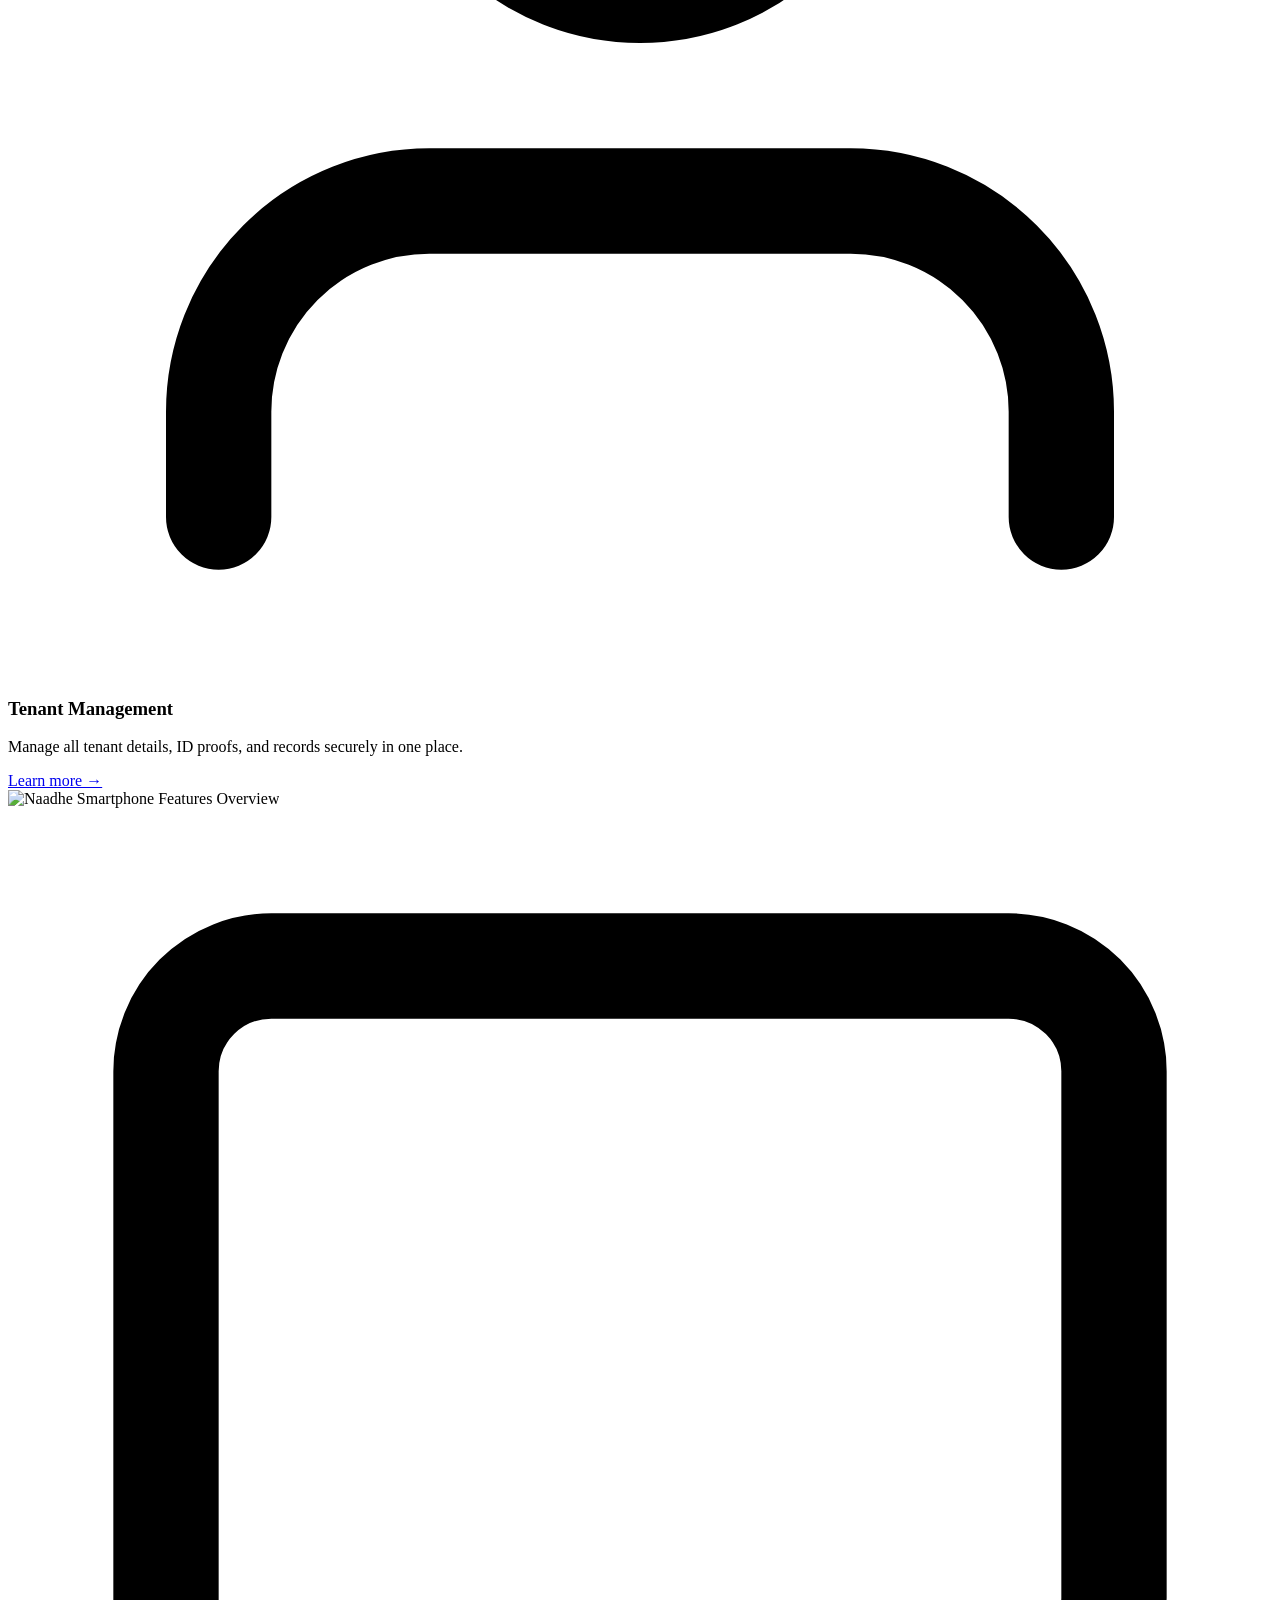
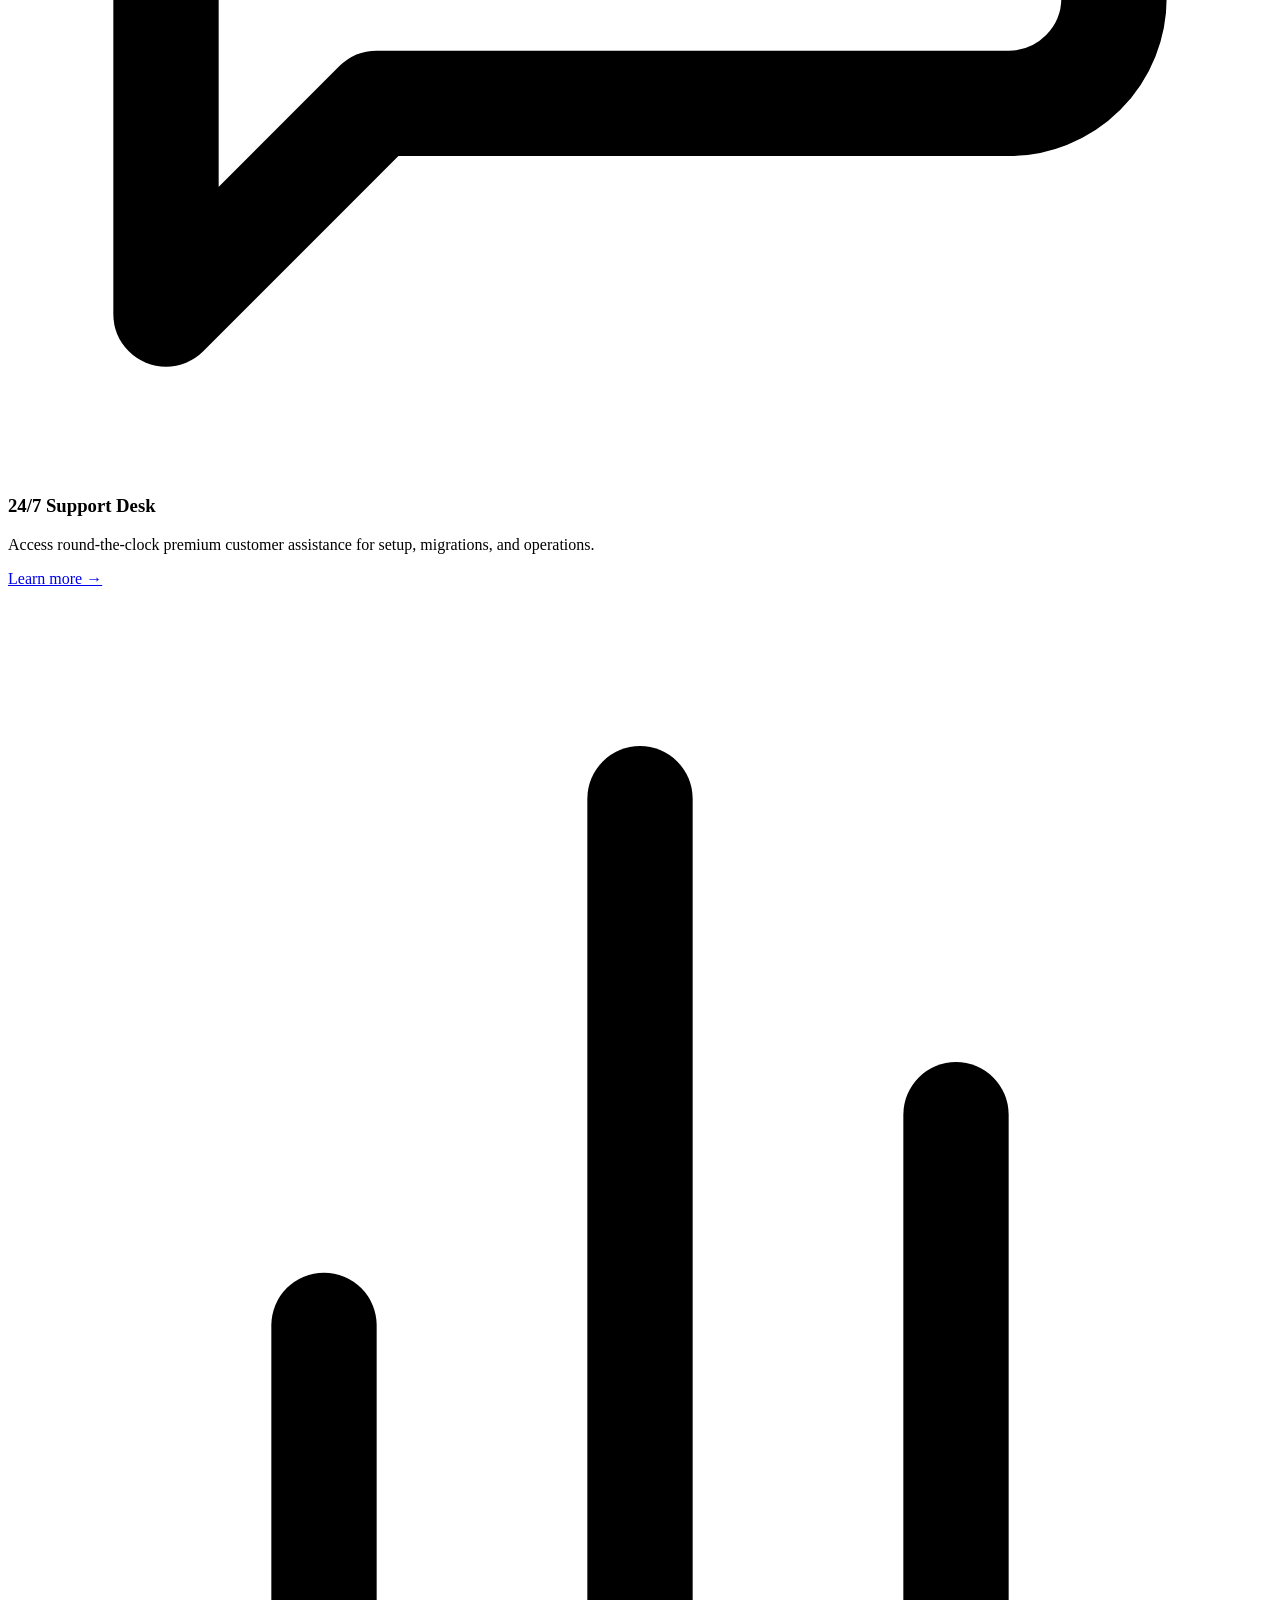
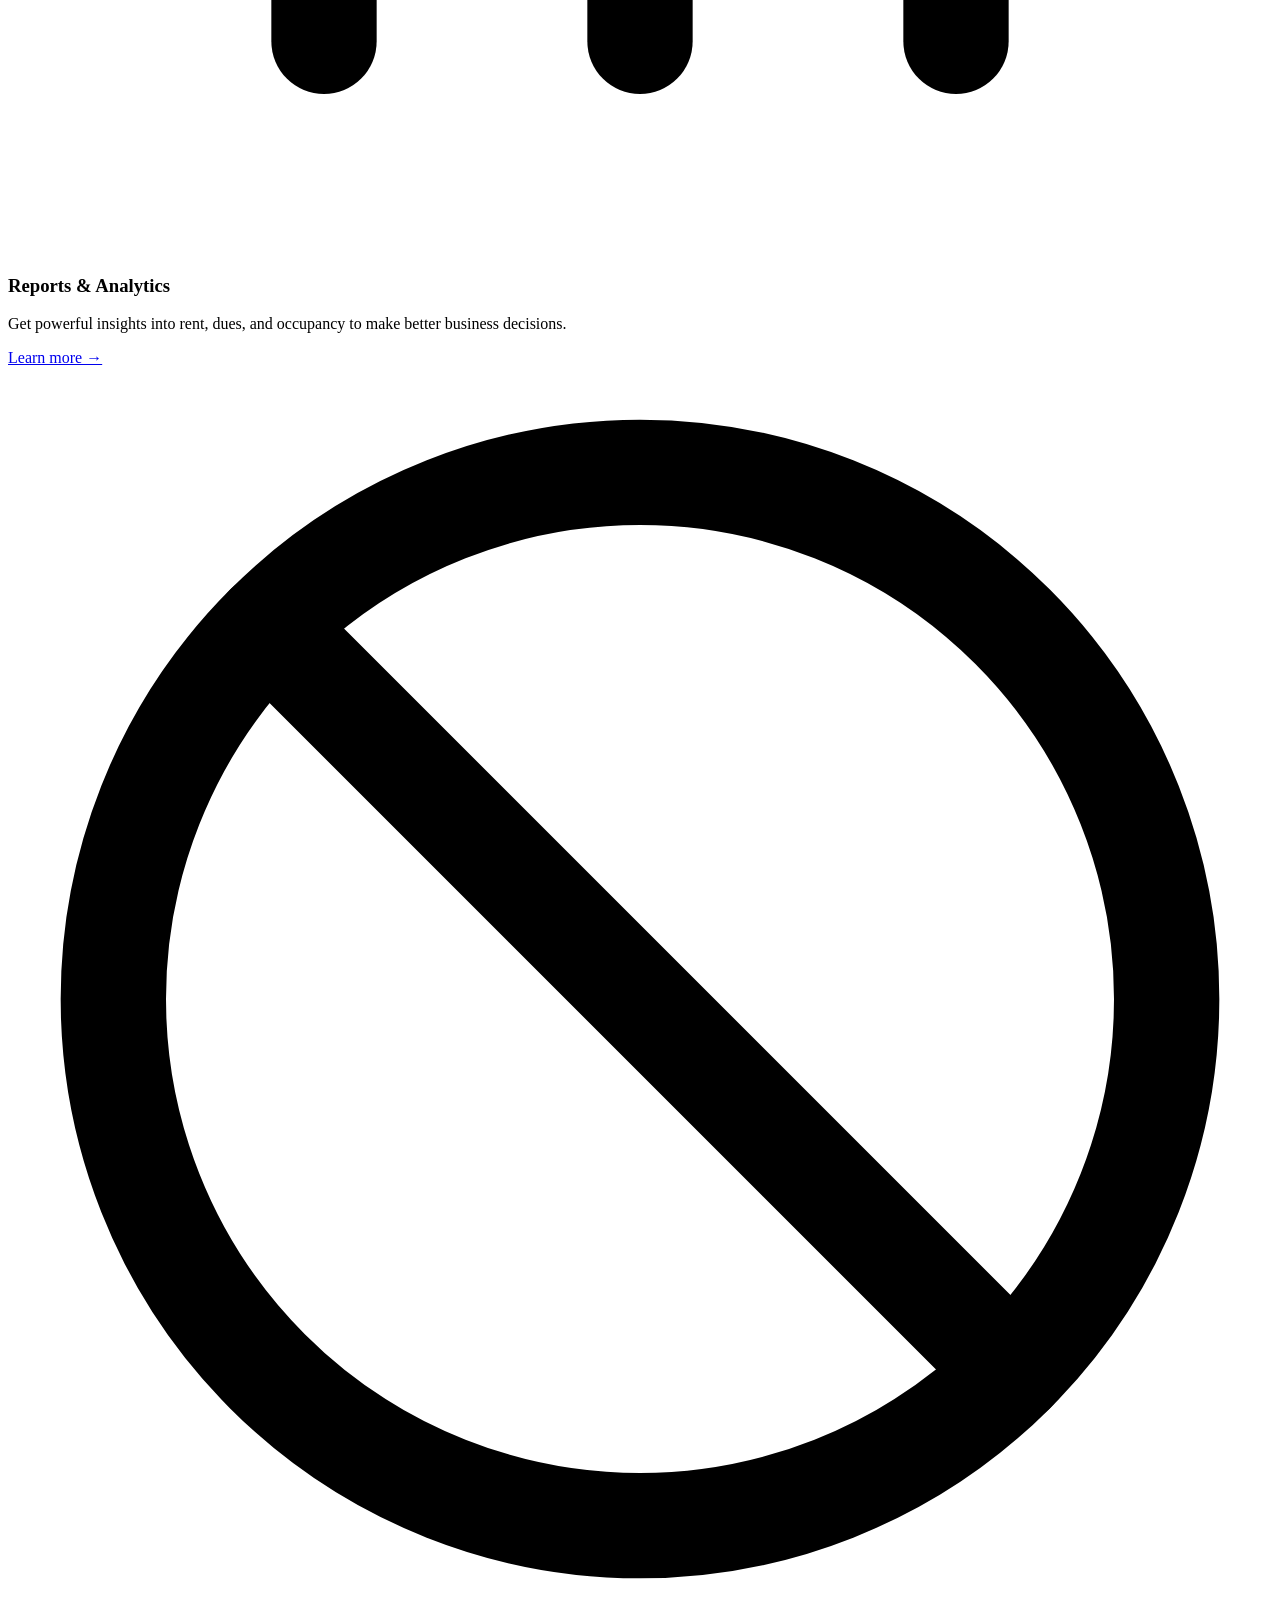
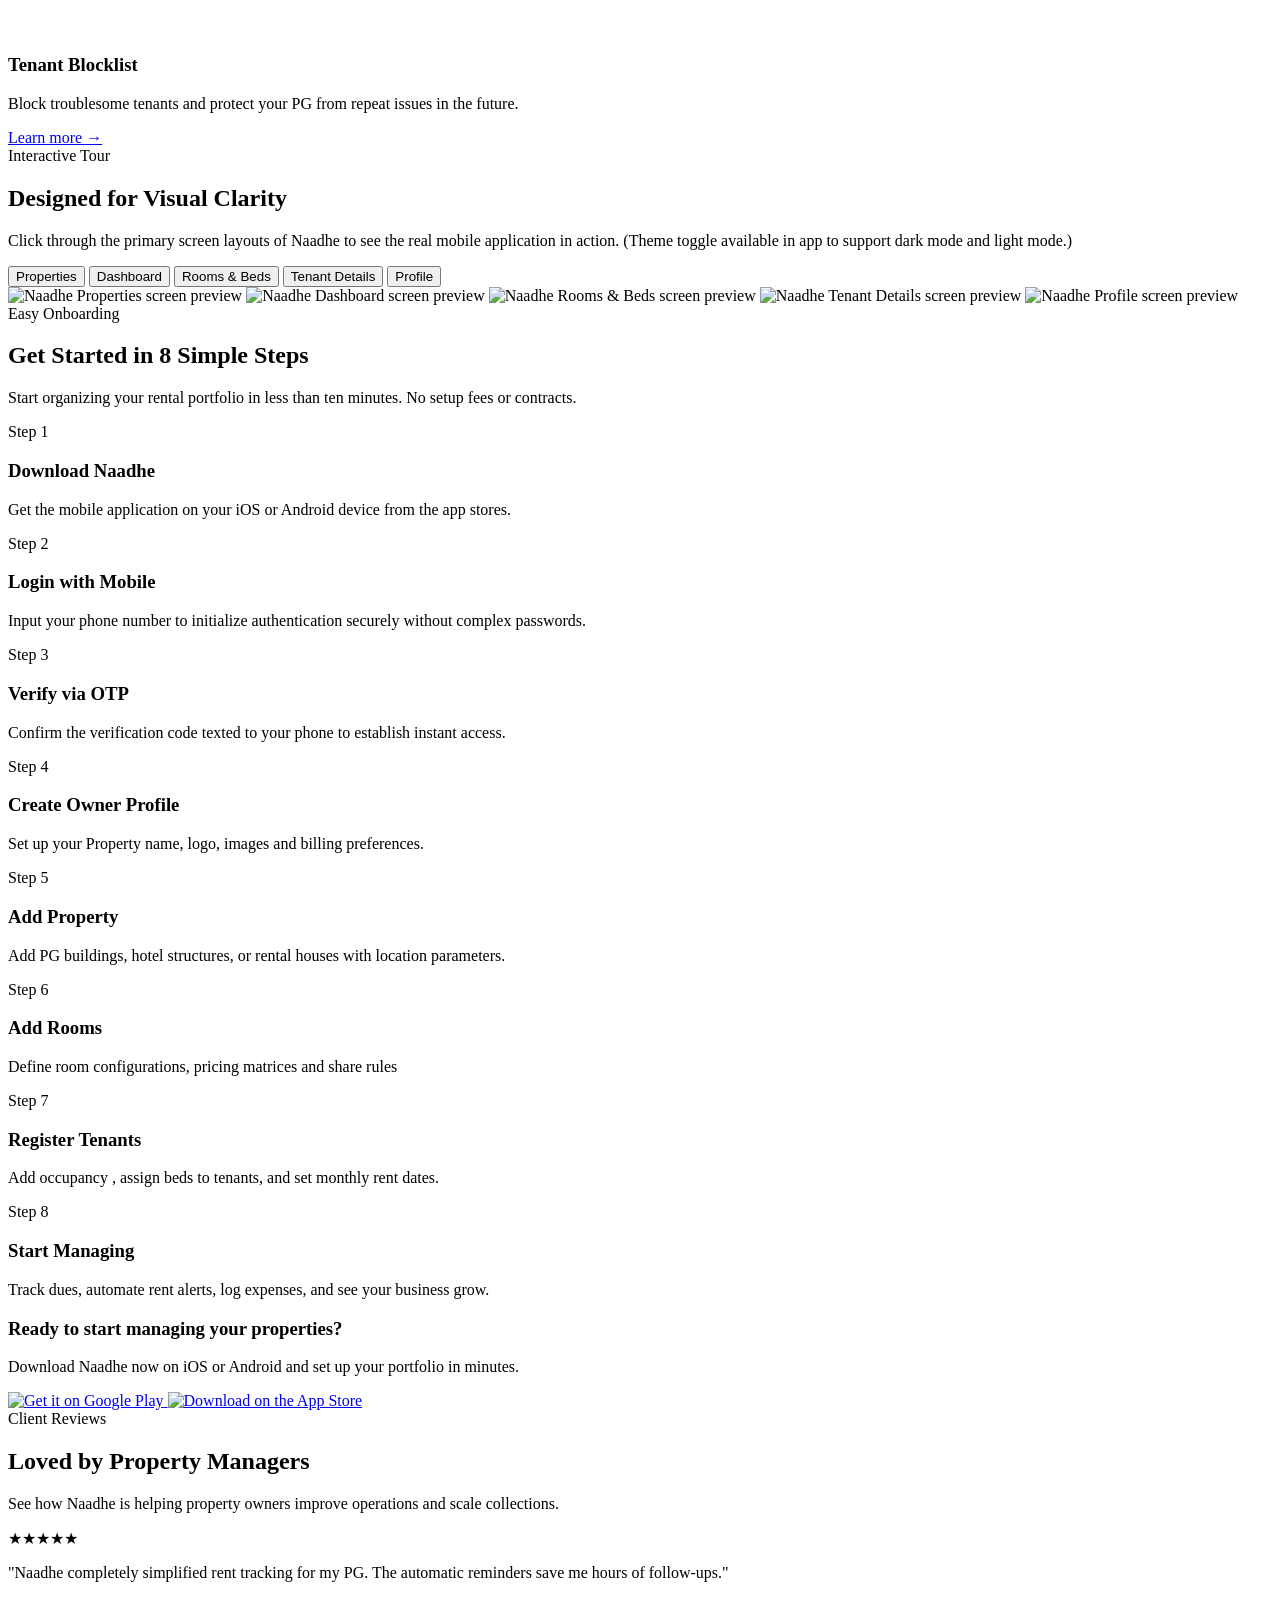
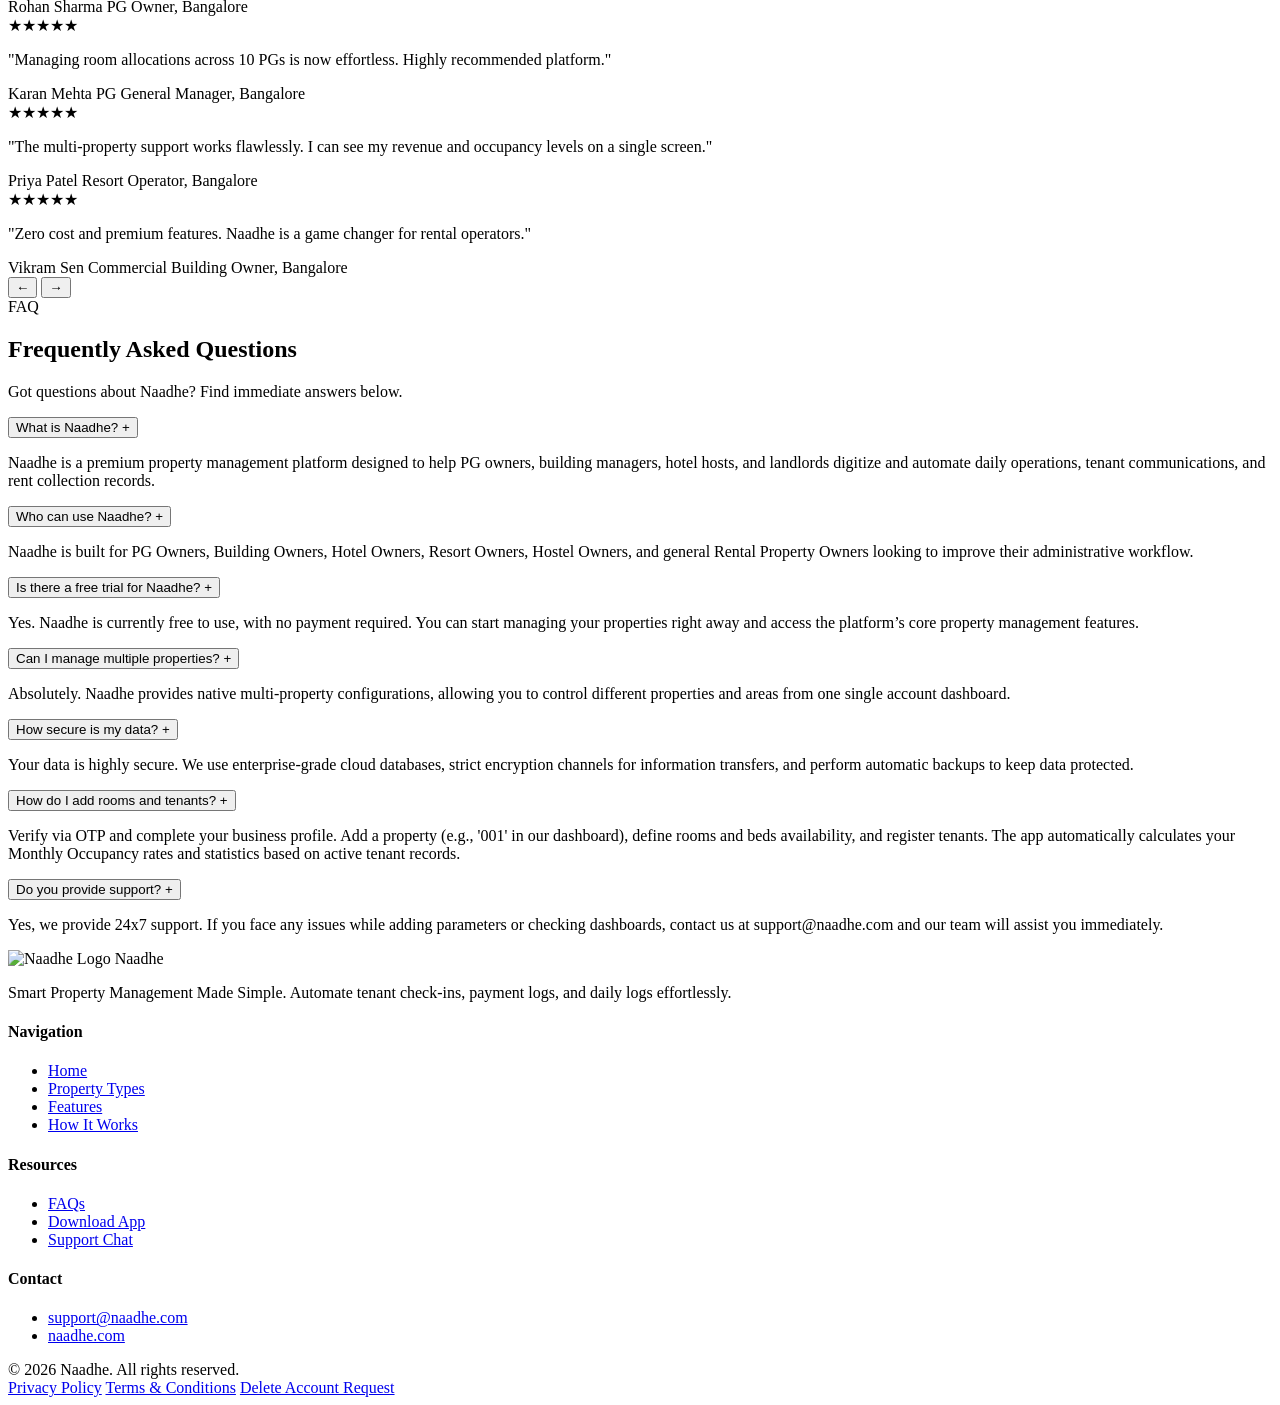
==== commit 2537be38: "updated number values" ====
--- a/public/index.html
+++ b/public/index.html
@@ -143,8 +143,8 @@
             </div>
             <div class="shimmer-real-content">
               <span class="floating-card-badge">Properties</span>
-              <span class="floating-card-value">1000+</span>
-              <span class="floating-card-label">100+ Active Locations</span>
+              <span class="floating-card-value">Multiple</span>
+              <span class="floating-card-label">Multiple Active Locations</span>
             </div>
           </div>
         </div>
@@ -158,8 +158,8 @@
             </div>
             <div class="shimmer-real-content">
               <span class="floating-card-badge">Tenants</span>
-              <span class="floating-card-value">10000+</span>
-              <span class="floating-card-label">10000+ Registered Tenants</span>
+              <span class="floating-card-value">Numerous</span>
+              <span class="floating-card-label">Numerous Registered Tenants</span>
             </div>
           </div>
         </div>
@@ -207,7 +207,7 @@
               <div class="shimmer-text w-80" style="margin: 0 auto;"></div>
             </div>
             <div class="shimmer-real-content">
-              <div class="stat-number"><span class="counter" data-count="1000">0</span>+</div>
+              <div class="stat-number">Multiple</div>
               <div class="stat-label">Properties Managed</div>
             </div>
           </div>
@@ -220,7 +220,7 @@
               <div class="shimmer-text w-80" style="margin: 0 auto;"></div>
             </div>
             <div class="shimmer-real-content">
-              <div class="stat-number"><span class="counter" data-count="5000">0</span>+</div>
+              <div class="stat-number">Countless</div>
               <div class="stat-label">Rooms Optimized</div>
             </div>
           </div>
@@ -233,7 +233,7 @@
               <div class="shimmer-text w-80" style="margin: 0 auto;"></div>
             </div>
             <div class="shimmer-real-content">
-              <div class="stat-number"><span class="counter" data-count="10000">0</span>+</div>
+              <div class="stat-number">Numerous</div>
               <div class="stat-label">Happy Tenants</div>
             </div>
           </div>
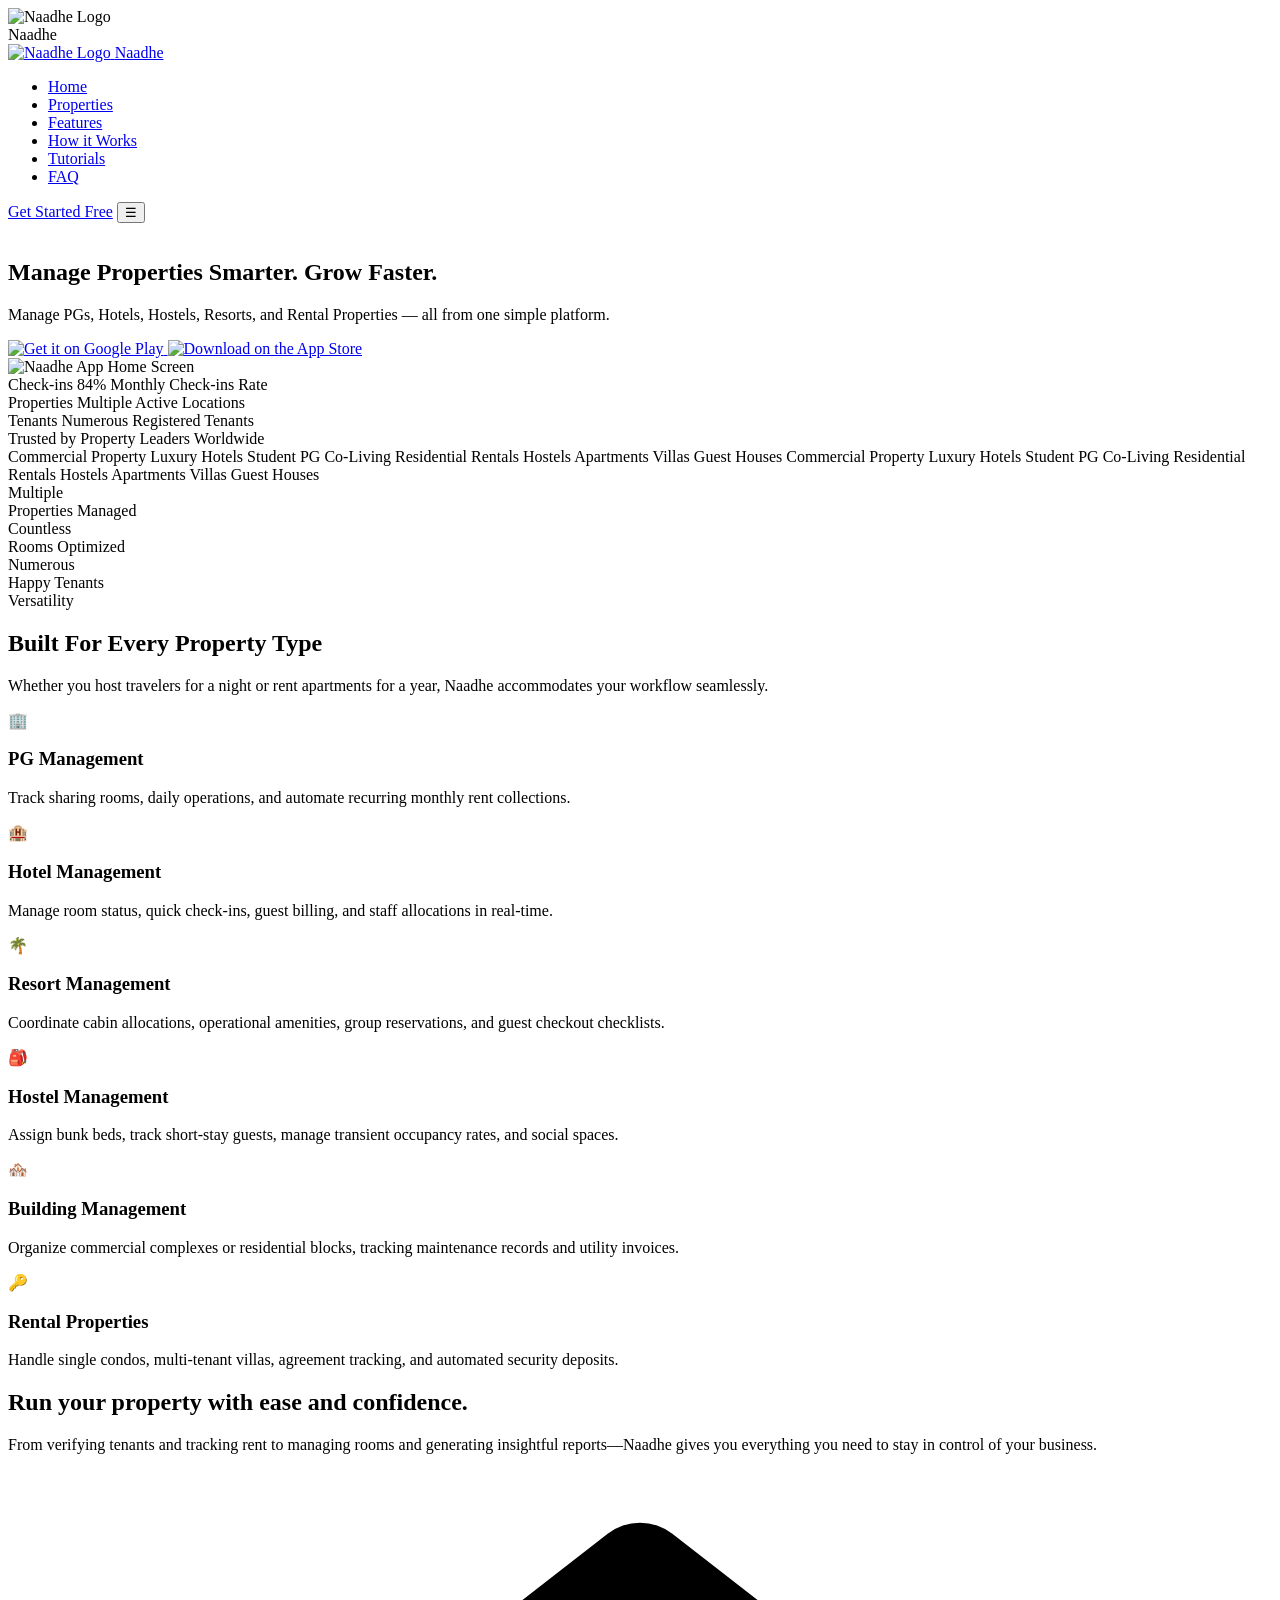
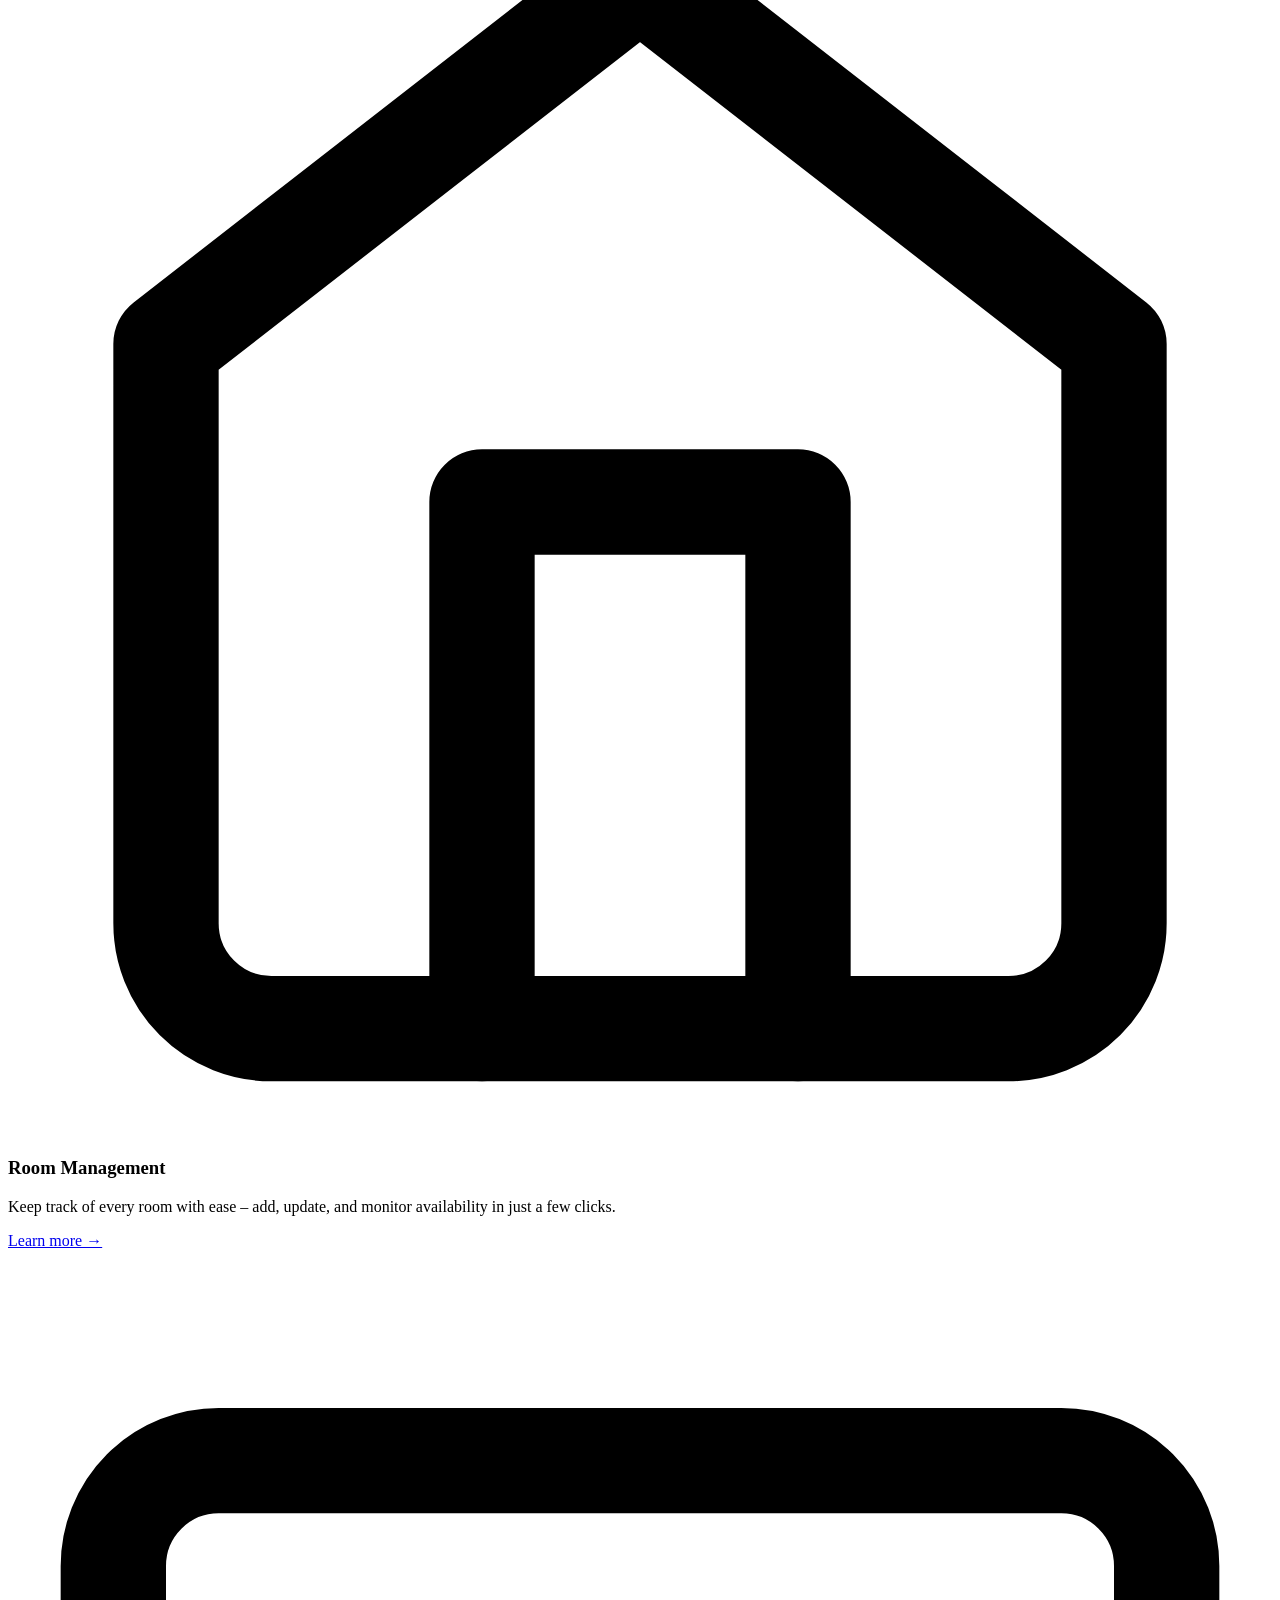
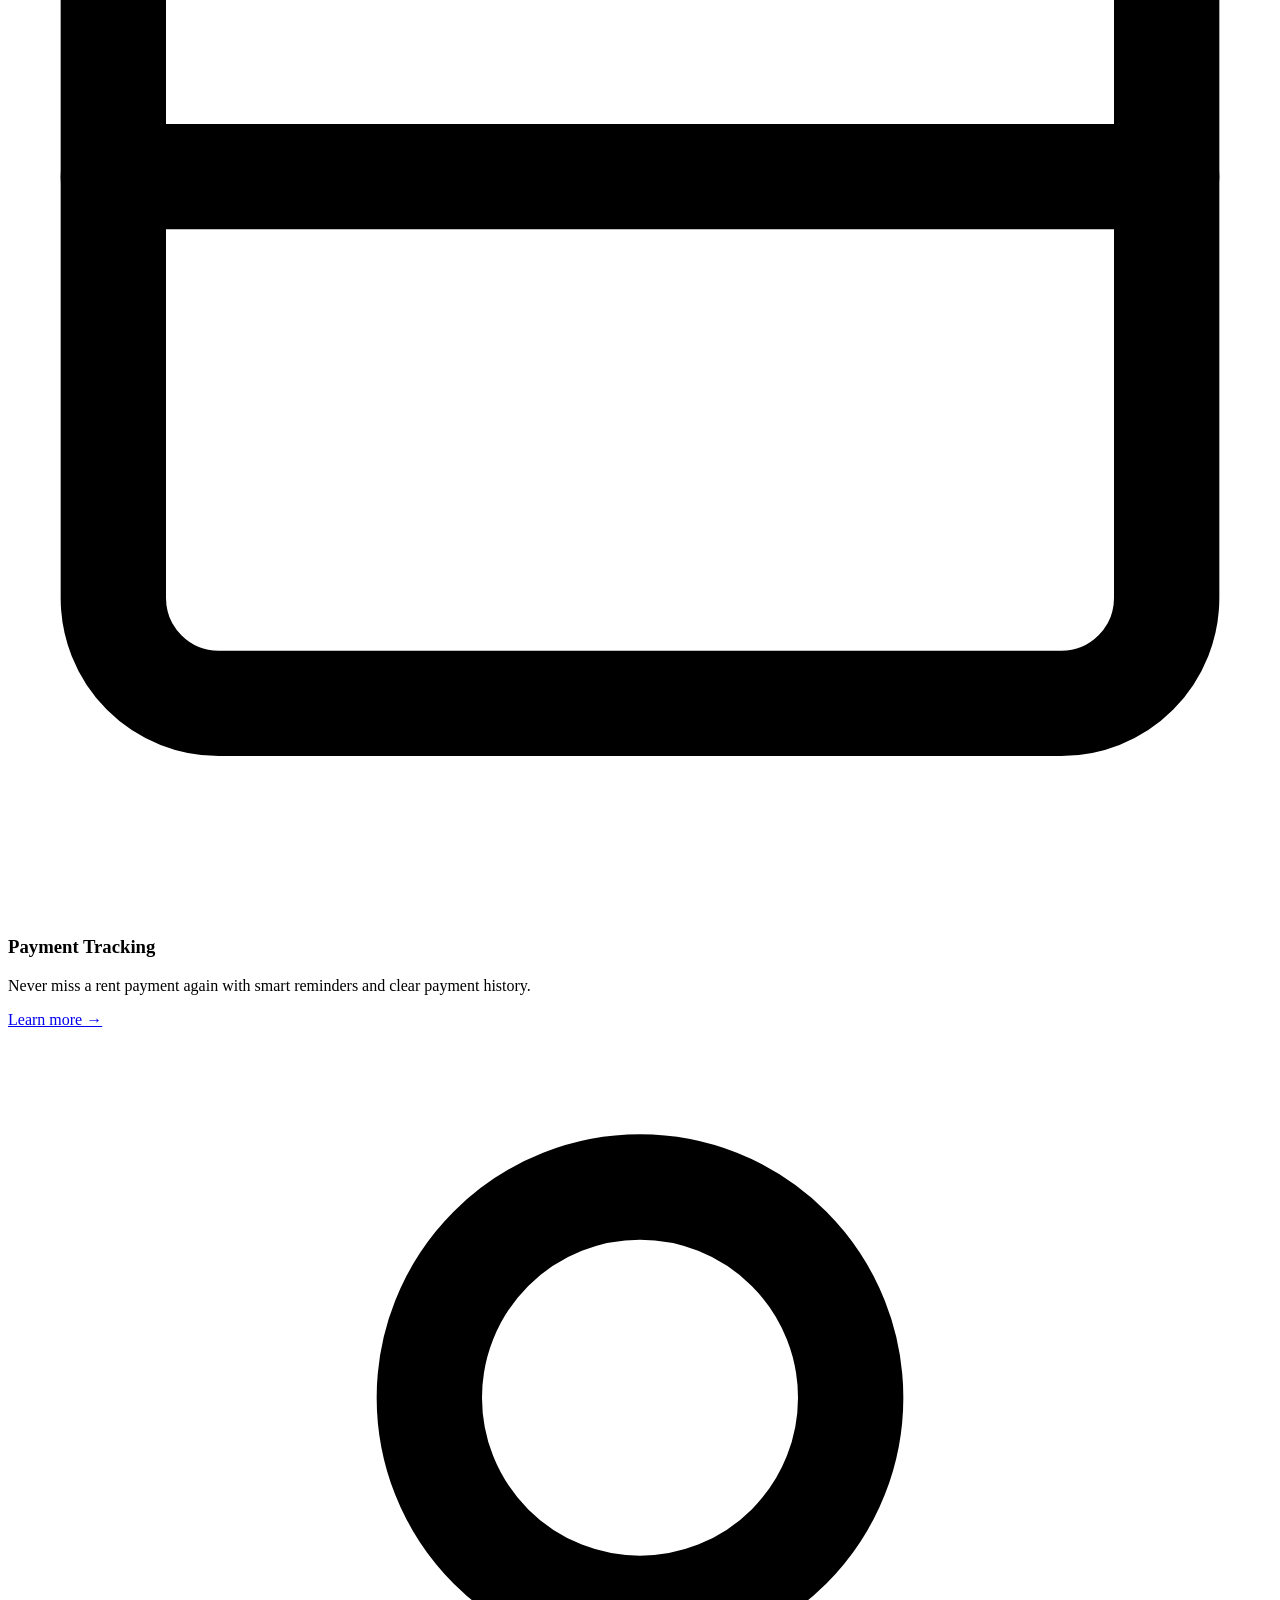
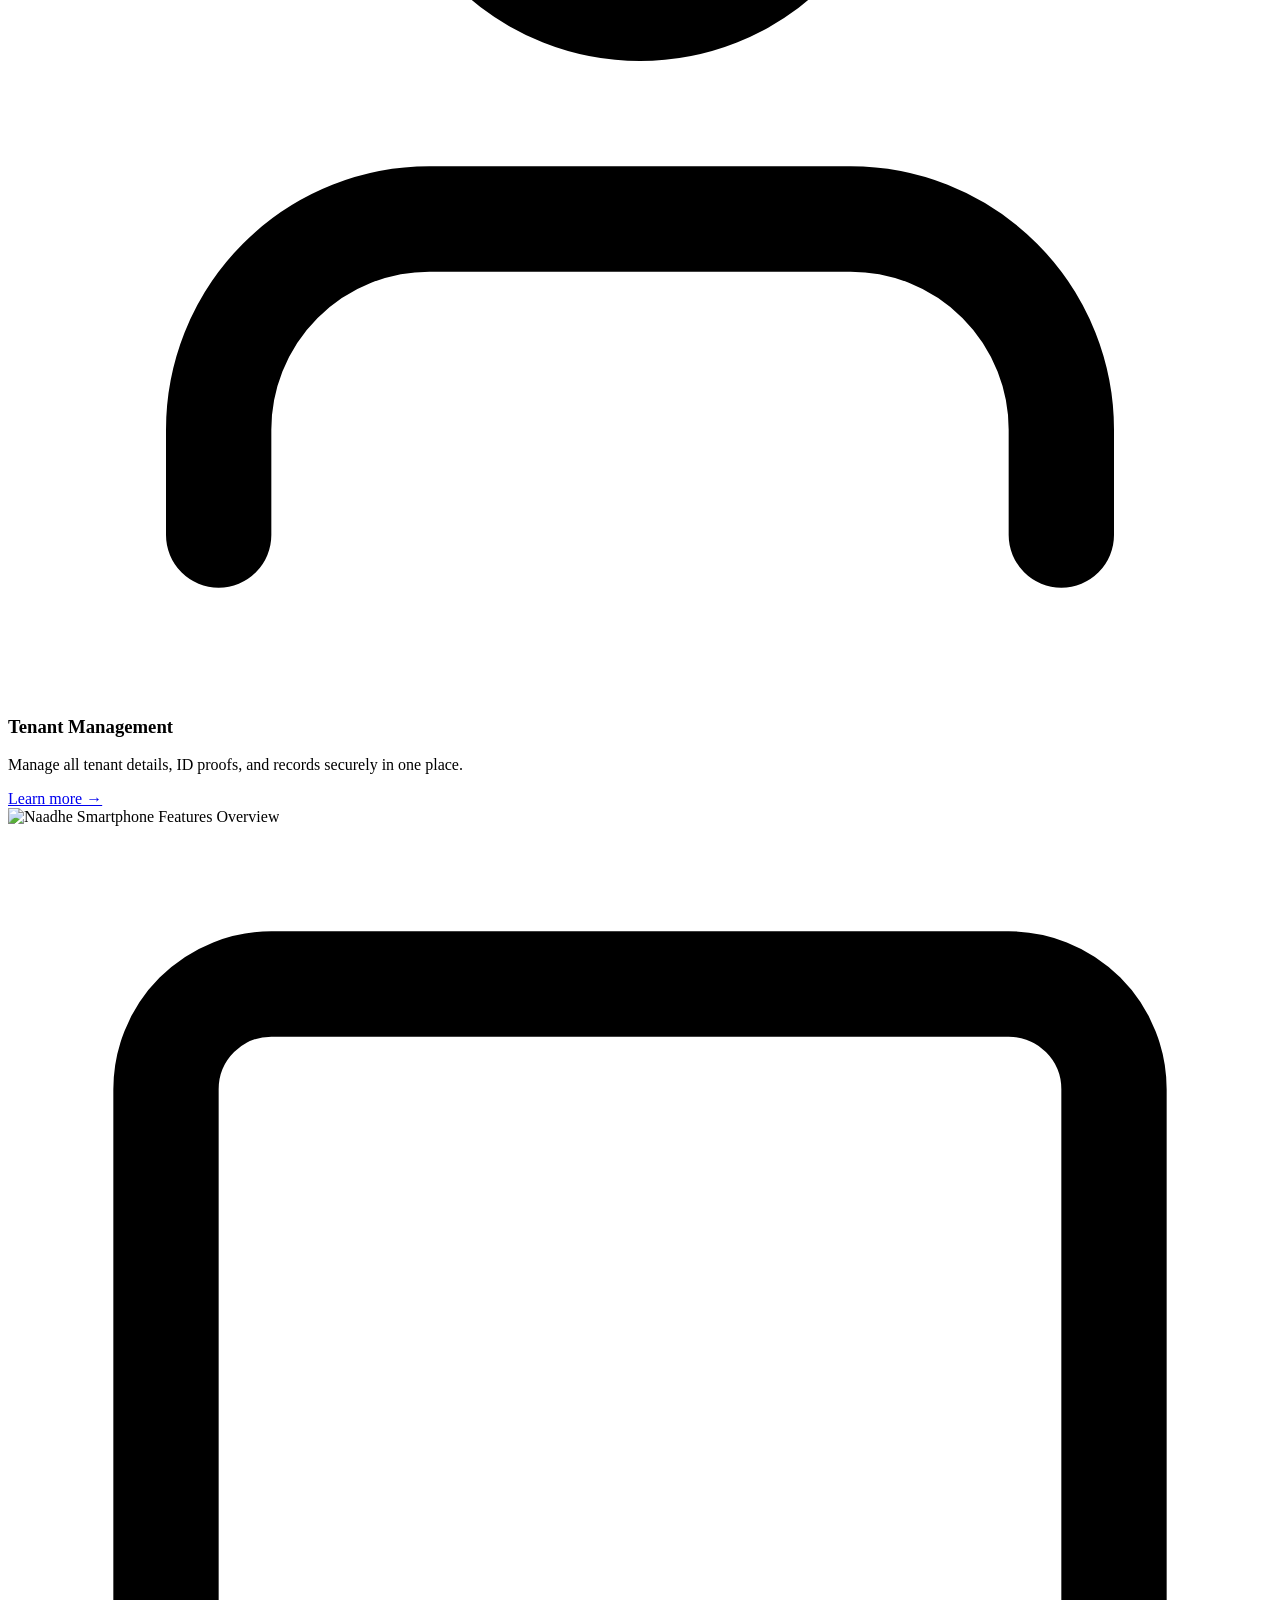
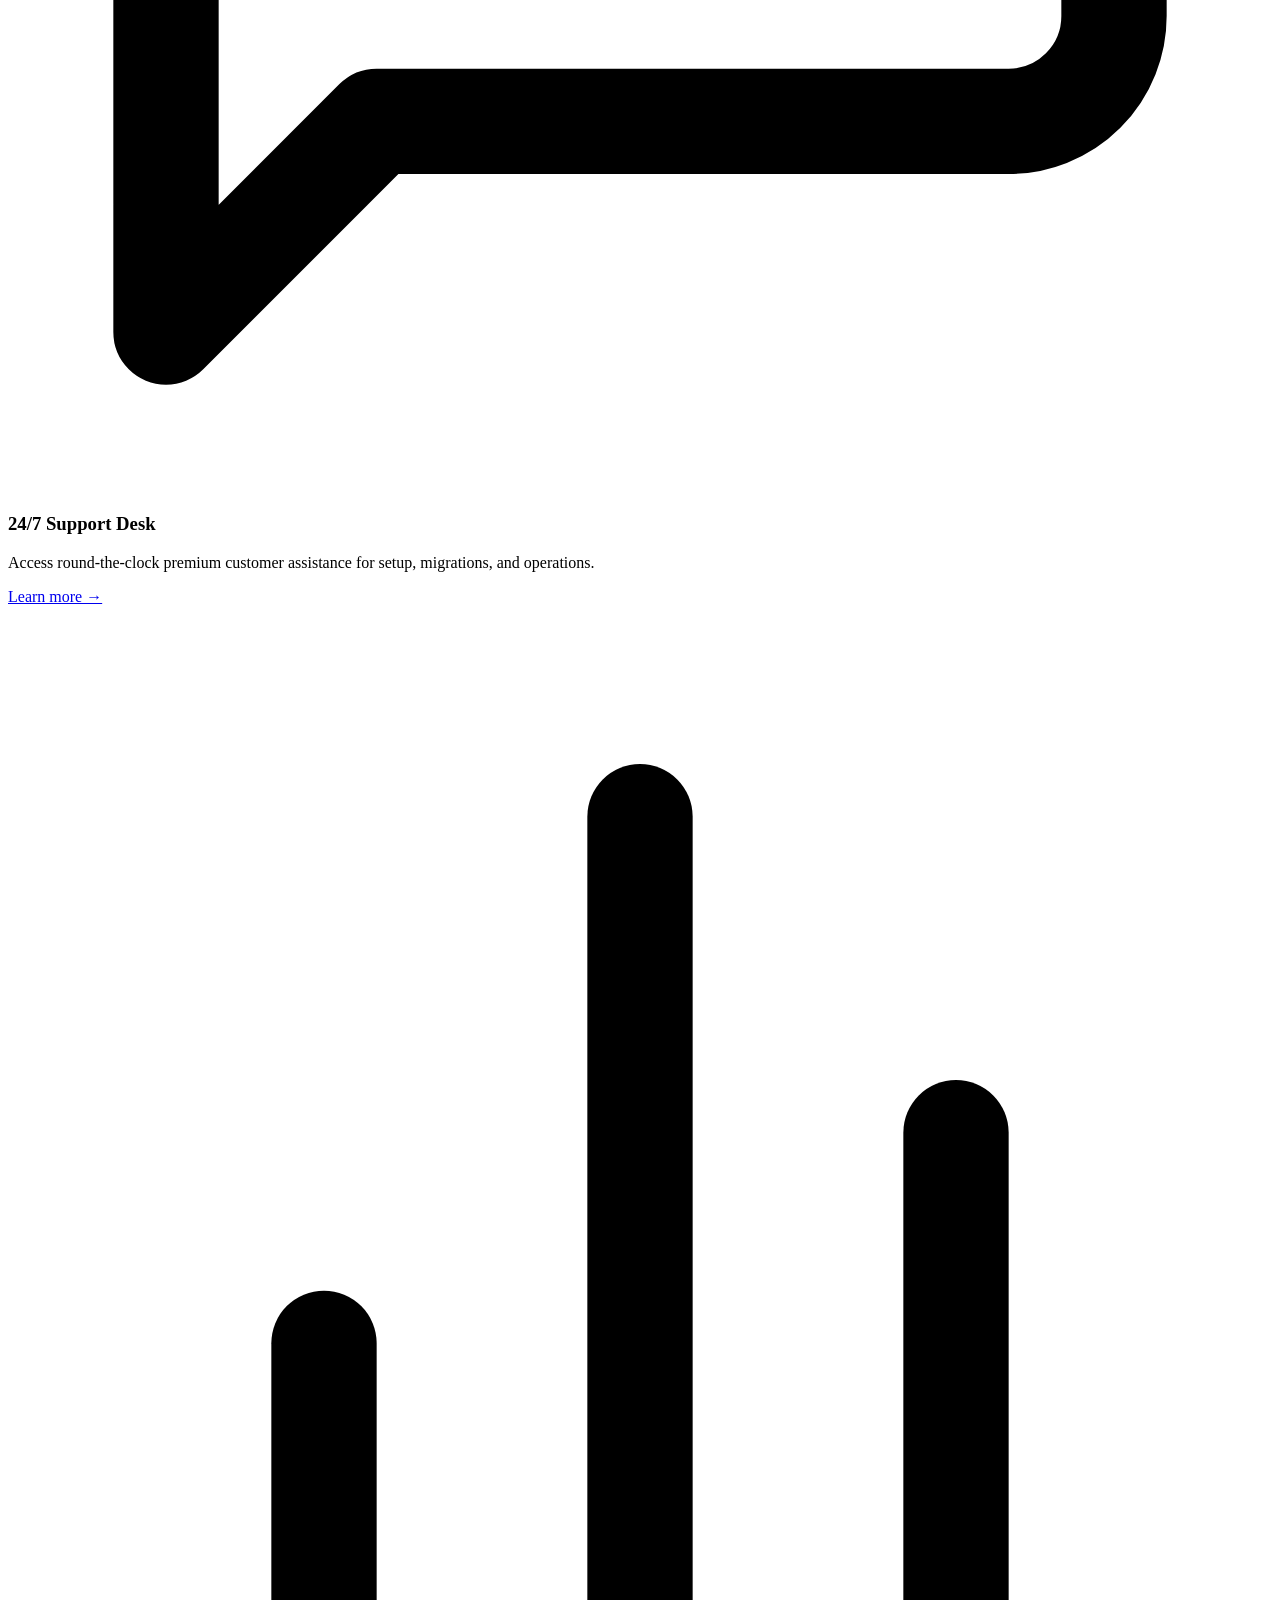
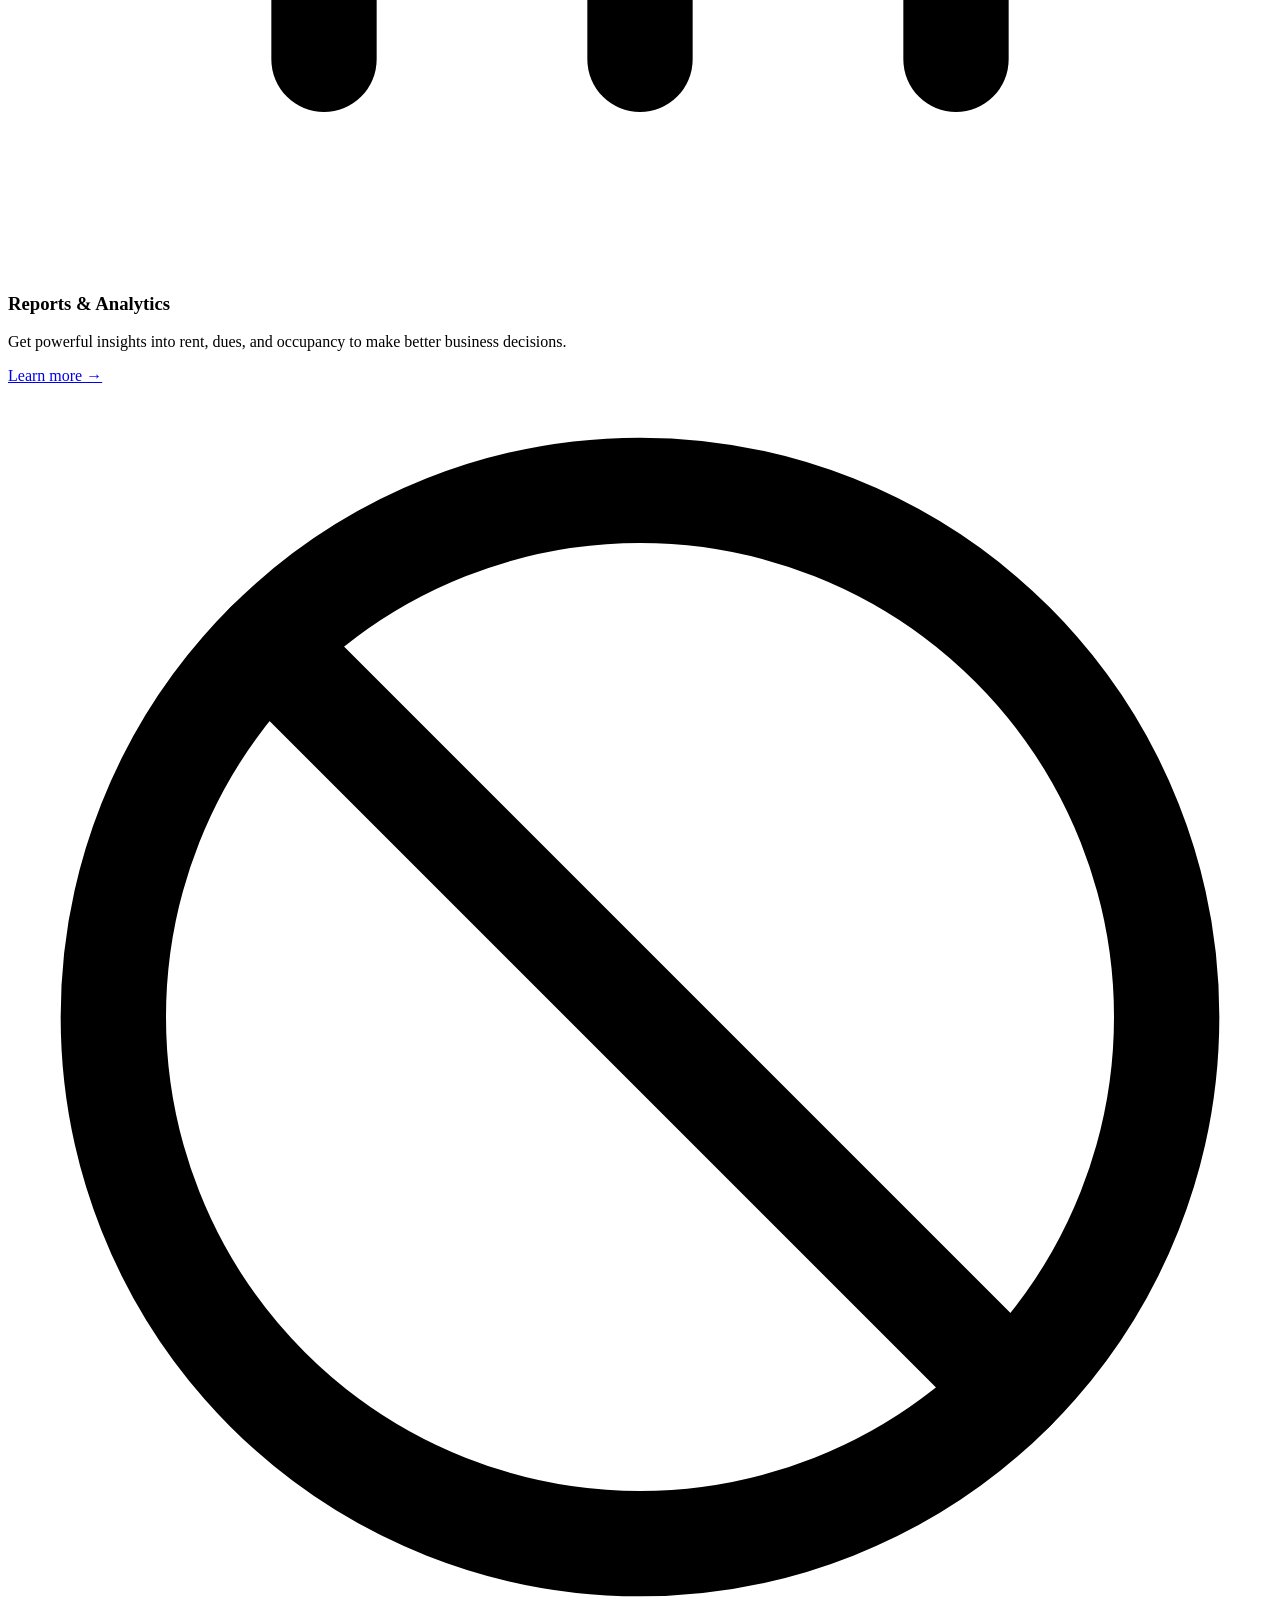
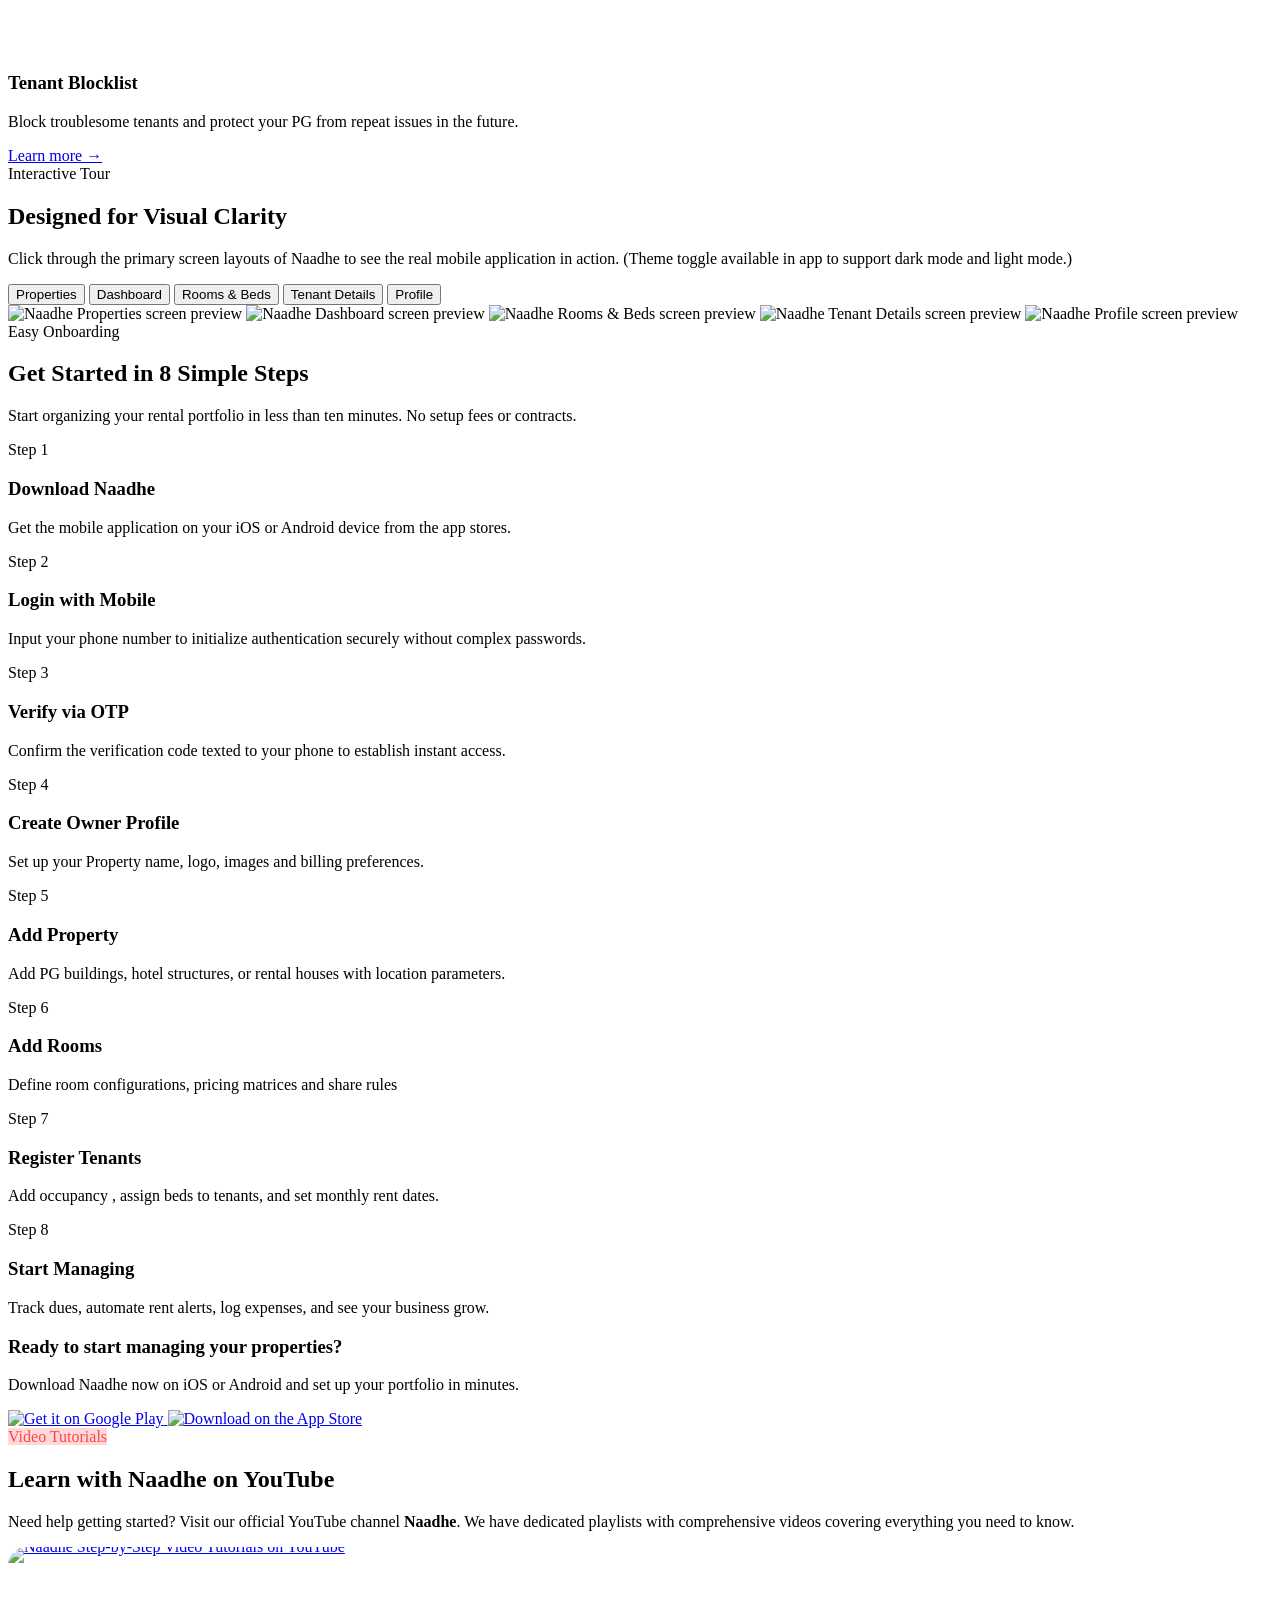
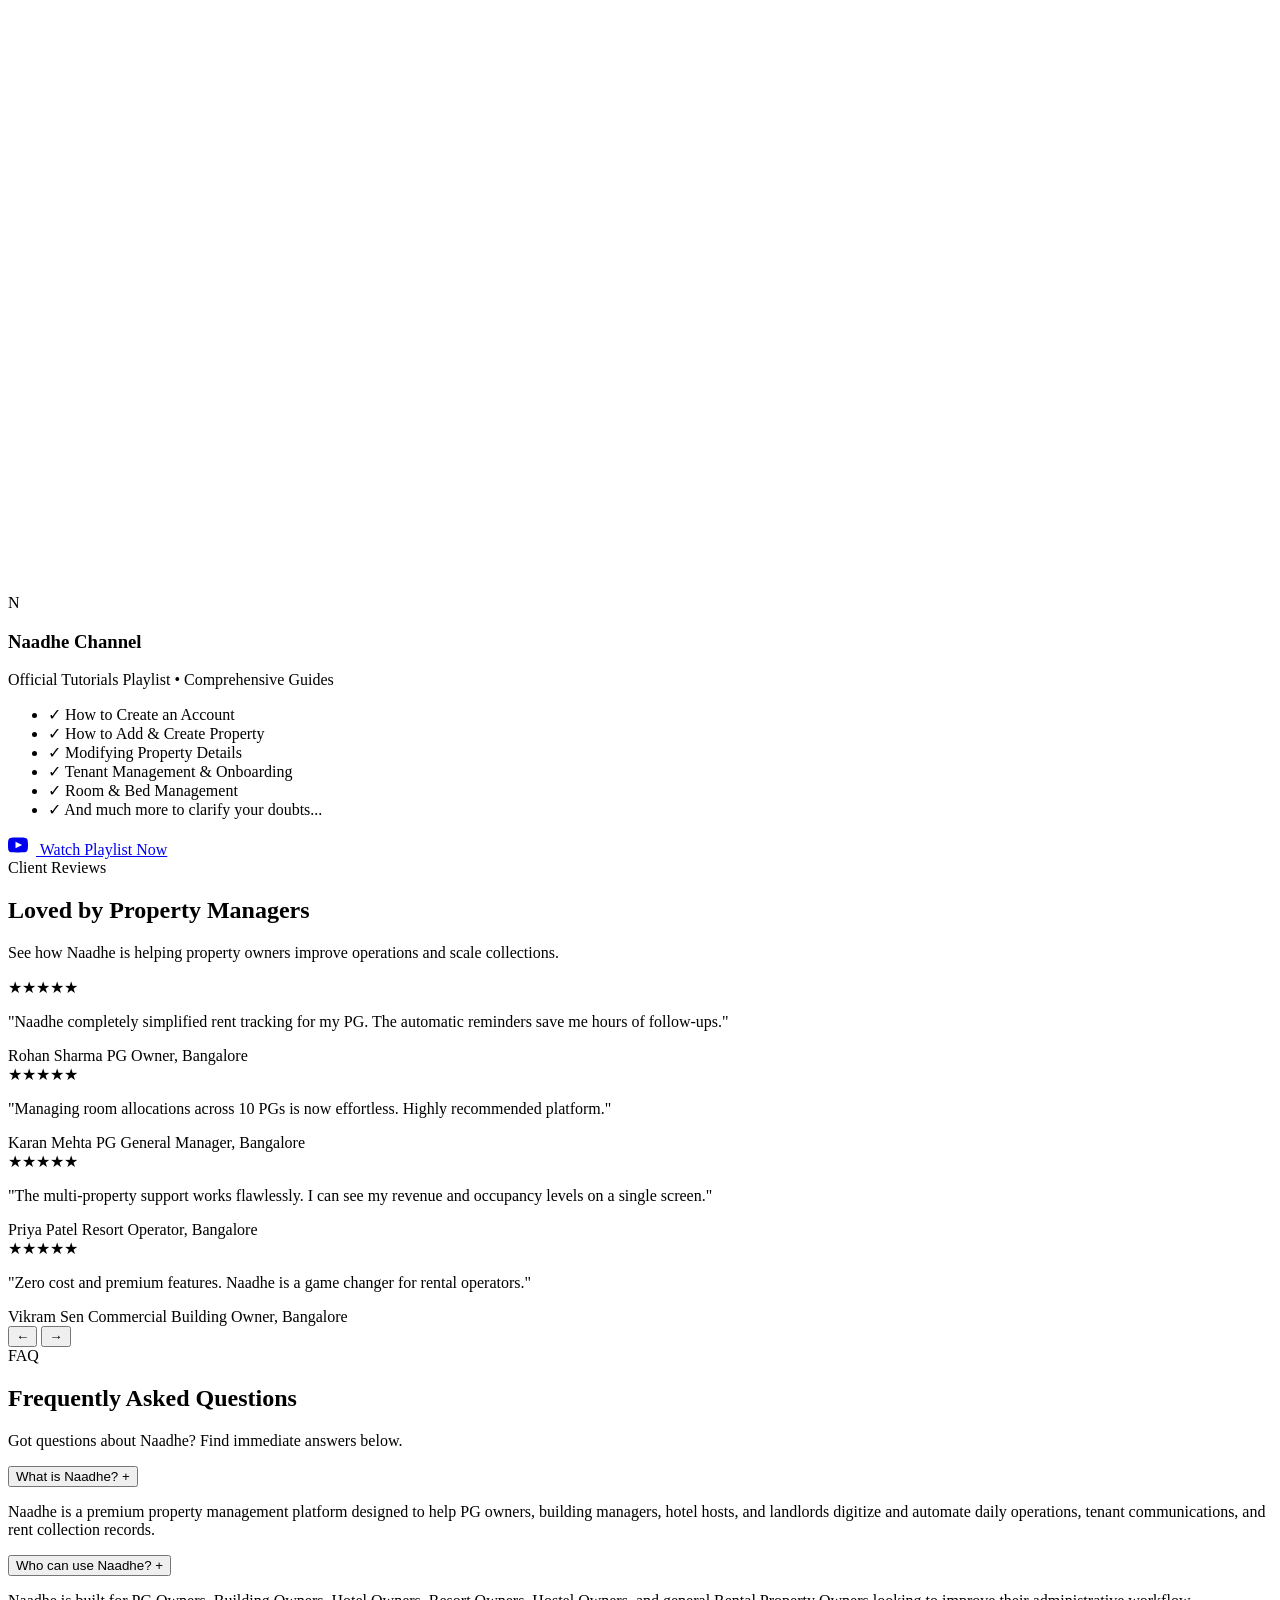
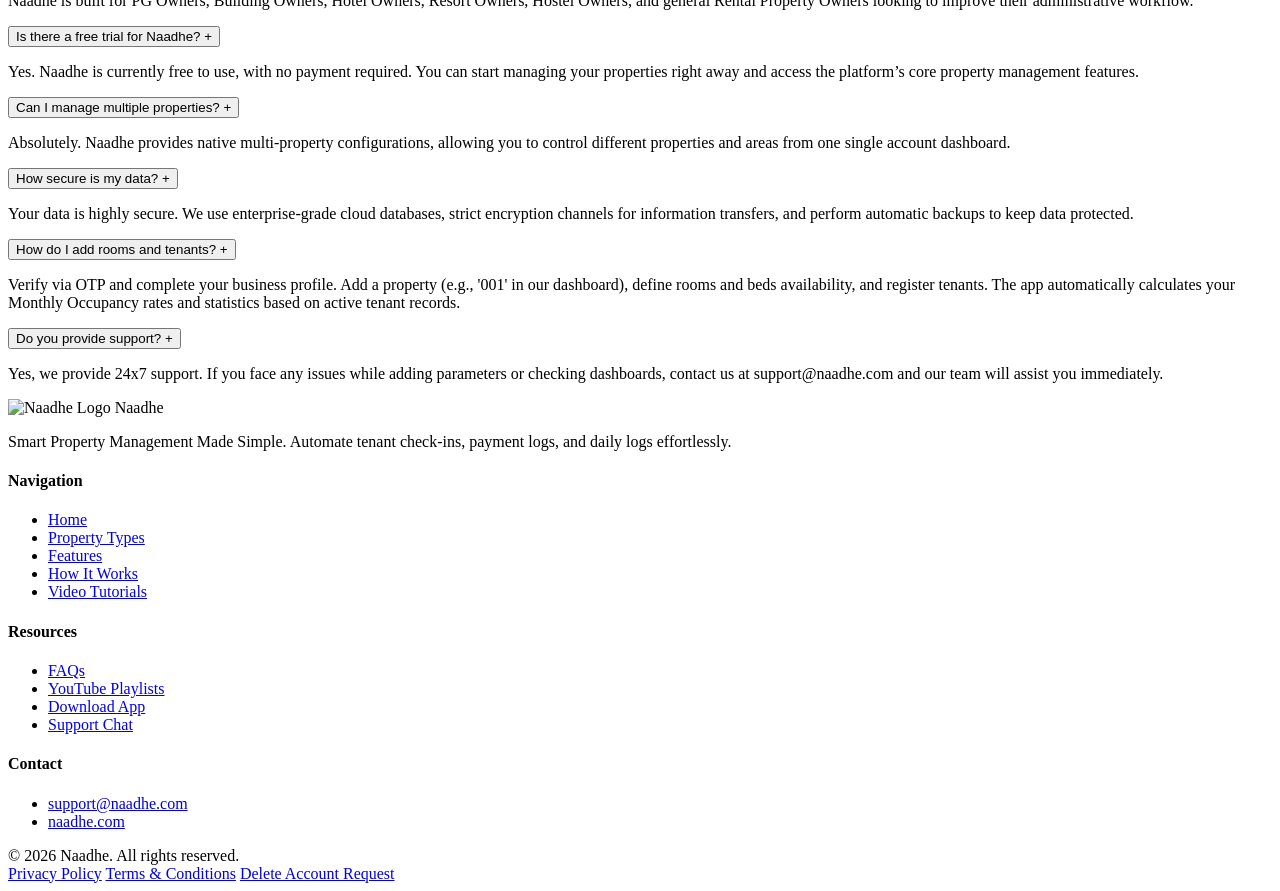
==== commit 18b23fcf: "feat: add YouTube tutorial section thumbnail and responsive styling improvements" ====
--- a/public/index.html
+++ b/public/index.html
@@ -34,7 +34,7 @@
 
   <!-- Core Stylesheets -->
   <link rel="stylesheet" href="/assets/css/shimmer.css?v=1.0">
-  <link rel="stylesheet" href="/assets/css/style.css?v=1.5">
+  <link rel="stylesheet" href="/assets/css/style.css?v=2.0">
 </head>
 
 <body>
@@ -64,7 +64,7 @@
       <li><a href="#property-types" class="navbar-link">Properties</a></li>
       <li><a href="#features" class="navbar-link">Features</a></li>
       <li><a href="#how-it-works" class="navbar-link">How it Works</a></li>
-
+      <li><a href="#tutorials" class="navbar-link">Tutorials</a></li>
       <li><a href="#faq" class="navbar-link">FAQ</a></li>
     </ul>
     <a href="#download" class="navbar-cta">Get Started Free</a>
@@ -144,7 +144,7 @@
             <div class="shimmer-real-content">
               <span class="floating-card-badge">Properties</span>
               <span class="floating-card-value">Multiple</span>
-              <span class="floating-card-label">Multiple Active Locations</span>
+              <span class="floating-card-label">Active Locations</span>
             </div>
           </div>
         </div>
@@ -159,7 +159,7 @@
             <div class="shimmer-real-content">
               <span class="floating-card-badge">Tenants</span>
               <span class="floating-card-value">Numerous</span>
-              <span class="floating-card-label">Numerous Registered Tenants</span>
+              <span class="floating-card-label">Registered Tenants</span>
             </div>
           </div>
         </div>
@@ -806,6 +806,80 @@
     </div>
   </section>
 
+  <!-- YouTube Tutorials Section -->
+  <section id="tutorials" class="youtube-section reveal-on-scroll">
+    <div class="container">
+      <div class="section-header">
+        <span class="section-badge"
+          style="background: rgba(255, 0, 0, 0.15); color: #ff4444; border-color: rgba(255, 0, 0, 0.35);">Video
+          Tutorials</span>
+        <h2 class="section-title">Learn with <span>Naadhe</span> on YouTube</h2>
+        <p class="section-subtitle">Need help getting started? Visit our official YouTube channel
+          <strong>Naadhe</strong>. We have dedicated playlists with comprehensive videos covering everything you need to
+          know.</p>
+      </div>
+
+      <div class="youtube-content-wrapper">
+        <div class="youtube-video-mockup"
+          style="aspect-ratio: 1024 / 524; width: 100%; max-width: 100%; height: auto; overflow: hidden; border-radius: 18px; line-height: 0;">
+          <a href="https://www.youtube.com/playlist?list=PLDtYiuME1jxw" target="_blank" rel="noopener noreferrer"
+            class="youtube-video-link" style="display: block; width: 100%; height: 100%; line-height: 0;"
+            aria-label="Watch Naadhe tutorials on YouTube Playlists">
+            <img src="/assets/images/youtube/youtube-tutorials.jpg" width="1024" height="524"
+              alt="Naadhe Step-by-Step Video Tutorials on YouTube" class="youtube-thumb-image"
+              style="width: 100%; height: 100%; aspect-ratio: 1024 / 524; object-fit: contain; display: block; border-radius: 17px;">
+          </a>
+        </div>
+
+        <div class="youtube-details">
+          <div class="youtube-channel-info">
+            <div class="youtube-avatar">N</div>
+            <div>
+              <h3 class="youtube-channel-name">Naadhe Channel</h3>
+              <p class="youtube-playlist-info">Official Tutorials Playlist • Comprehensive Guides</p>
+            </div>
+          </div>
+
+          <ul class="youtube-topics-list">
+            <li>
+              <span class="topic-icon">✓</span>
+              <span>How to Create an Account</span>
+            </li>
+            <li>
+              <span class="topic-icon">✓</span>
+              <span>How to Add &amp; Create Property</span>
+            </li>
+            <li>
+              <span class="topic-icon">✓</span>
+              <span>Modifying Property Details</span>
+            </li>
+            <li>
+              <span class="topic-icon">✓</span>
+              <span>Tenant Management &amp; Onboarding</span>
+            </li>
+            <li>
+              <span class="topic-icon">✓</span>
+              <span>Room &amp; Bed Management</span>
+            </li>
+            <li>
+              <span class="topic-icon">✓</span>
+              <span>And much more to clarify your doubts...</span>
+            </li>
+          </ul>
+
+          <a href="https://www.youtube.com/playlist?list=PLDtYiuME1jxw" target="_blank" rel="noopener noreferrer"
+            class="youtube-cta-btn">
+            <svg viewBox="0 0 24 24" fill="currentColor" width="20" height="20" style="margin-right: 8px;">
+              <path
+                d="M19.615 3.184c-3.604-.246-11.631-.245-15.23 0-3.897.266-4.356 2.62-4.385 8.816.029 6.185.484 8.549 4.385 8.816 3.6.245 11.626.246 15.23 0 3.897-.266 4.356-2.62 4.385-8.816-.029-6.185-.484-8.549-4.385-8.816zm-10.615 12.816v-8l8 3.993-8 4.007z" />
+            </svg>
+            Watch Playlist Now
+          </a>
+        </div>
+      </div>
+    </div>
+  </section>
+
   <!-- Testimonials Section -->
   <section id="testimonials" class="reveal-on-scroll">
     <div class="container">
@@ -1076,12 +1150,15 @@
           <li><a href="#property-types" class="footer-col-link">Property Types</a></li>
           <li><a href="#features" class="footer-col-link">Features</a></li>
           <li><a href="#how-it-works" class="footer-col-link">How It Works</a></li>
+          <li><a href="#tutorials" class="footer-col-link">Video Tutorials</a></li>
         </ul>
       </div>
       <div class="footer-col">
         <h4 class="footer-col-title">Resources</h4>
         <ul class="footer-col-links">
           <li><a href="#faq" class="footer-col-link">FAQs</a></li>
+          <li><a href="https://www.youtube.com/playlist?list=PLDtYiuME1jxw" target="_blank" rel="noopener noreferrer"
+              class="footer-col-link">YouTube Playlists</a></li>
           <li><a href="#download" class="footer-col-link">Download App</a></li>
           <li><a href="mailto:support@naadhe.com" class="footer-col-link">Support Chat</a></li>
         </ul>
